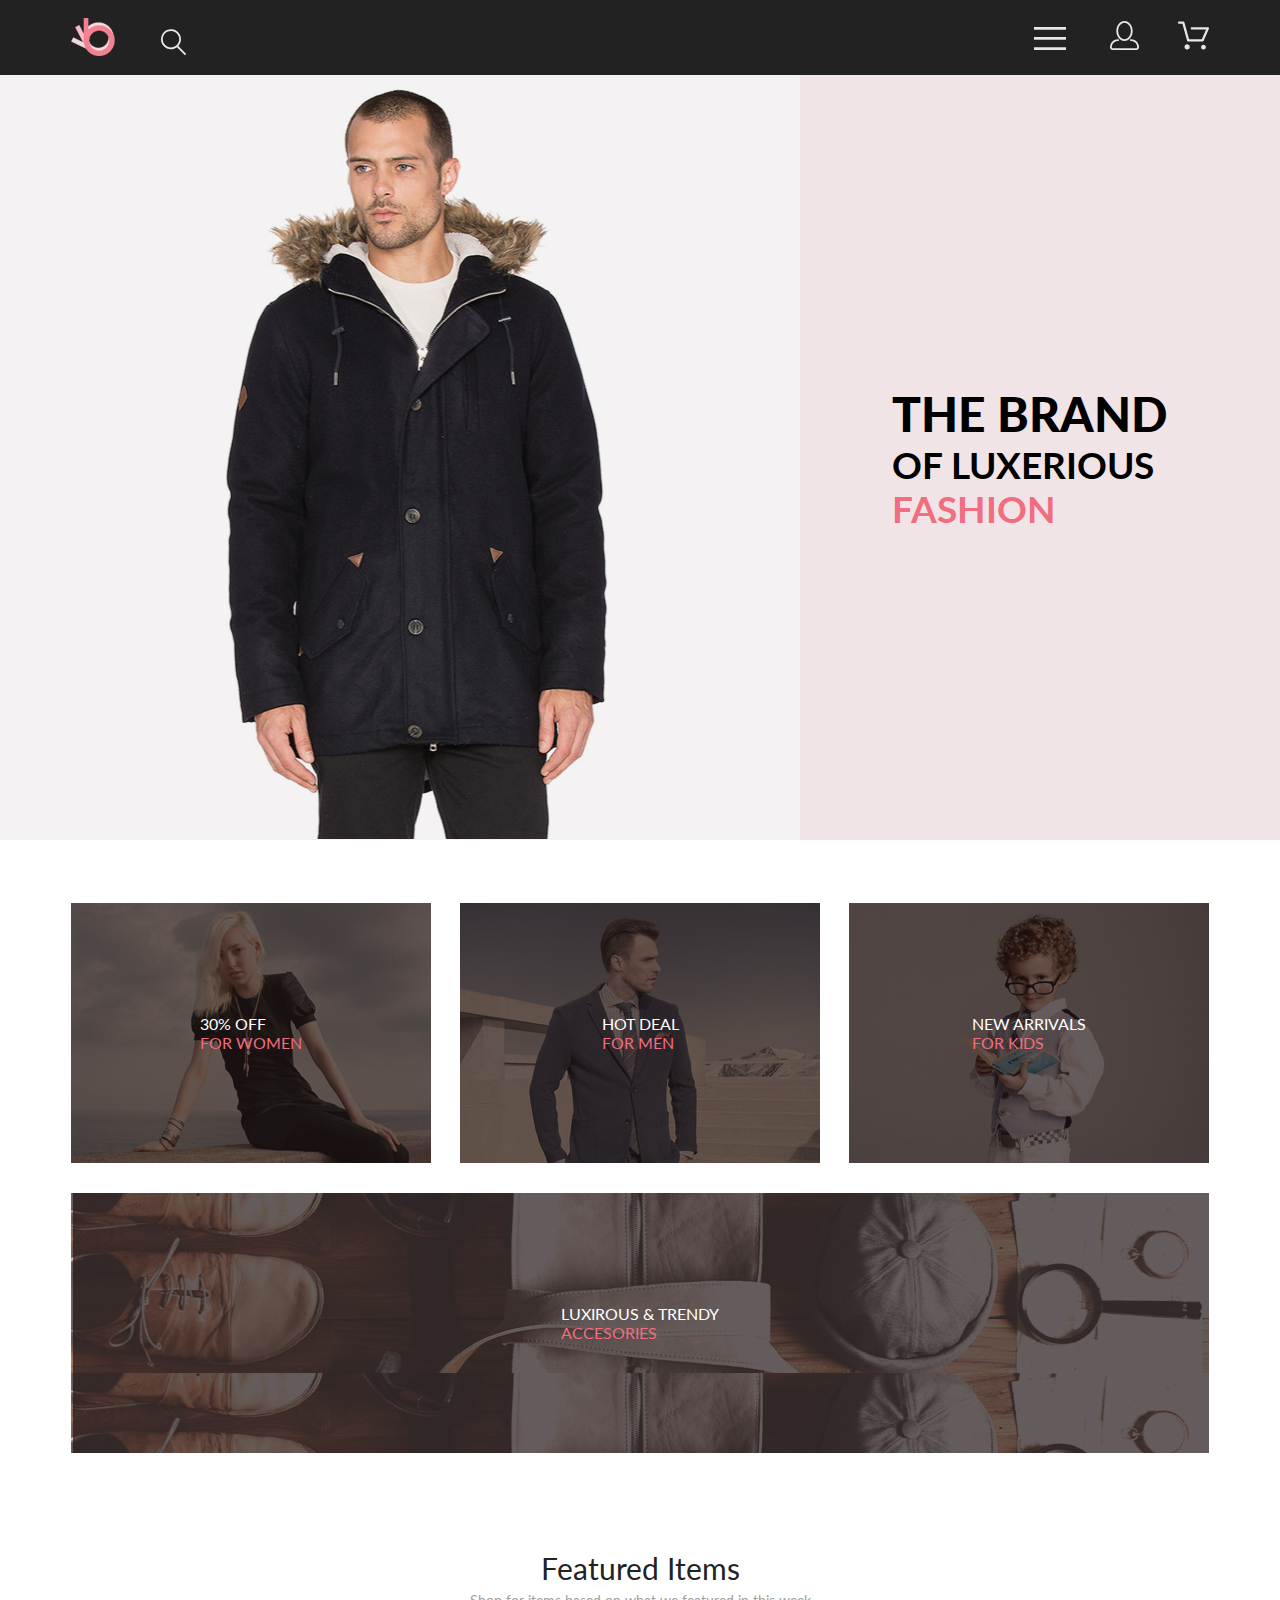
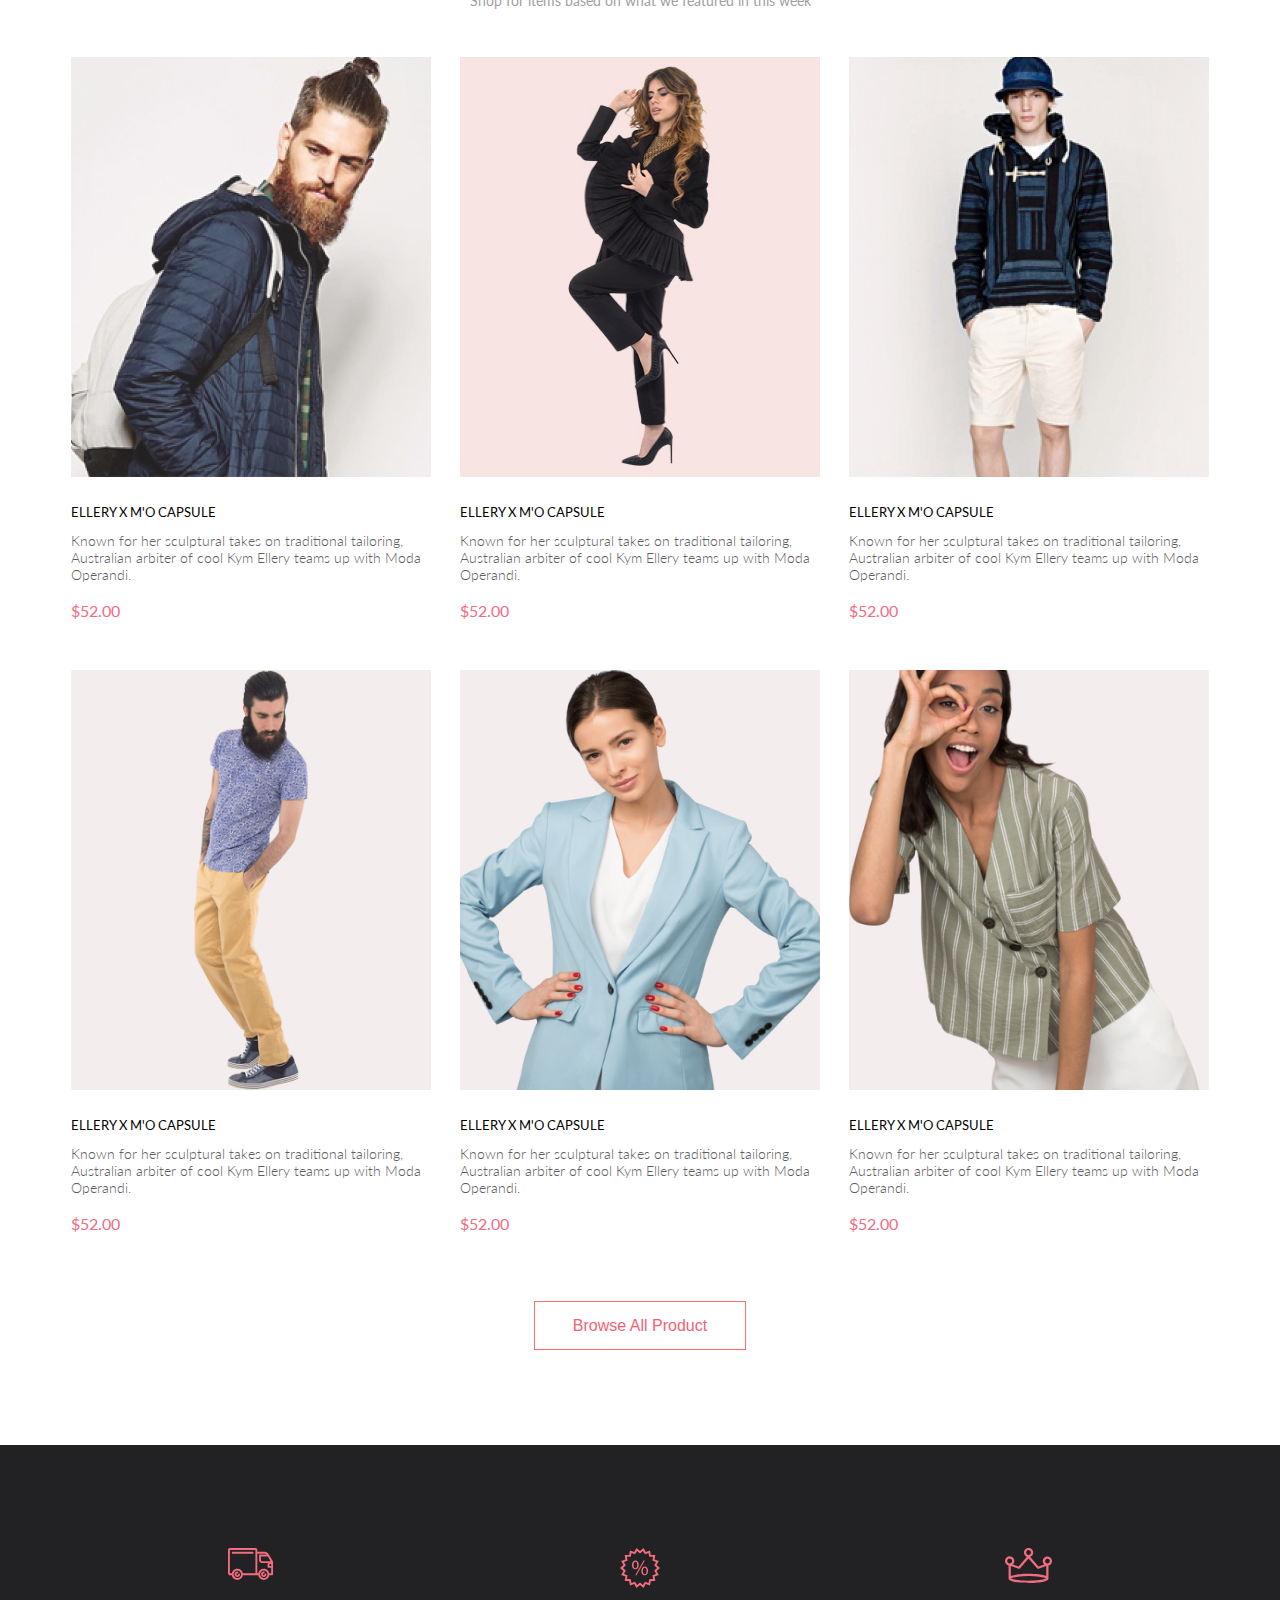
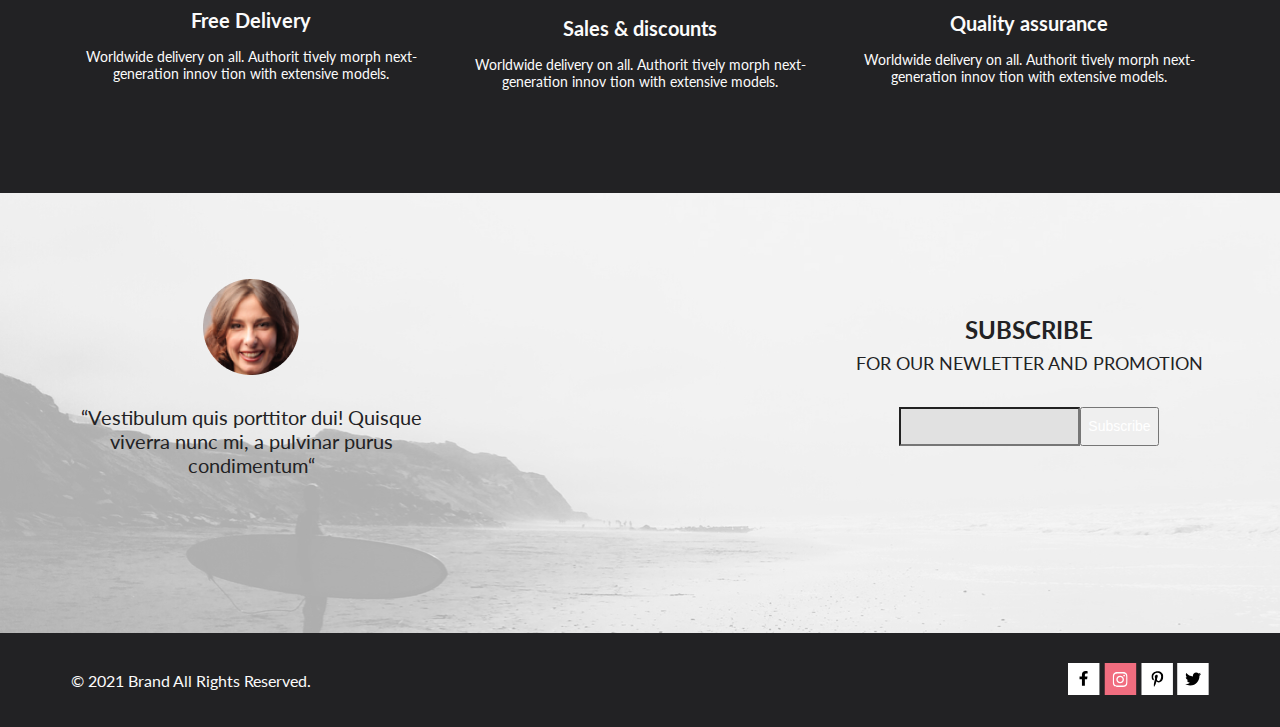
==== index.html @ 281f5702 "stylized index.html" ====
<!DOCTYPE html>
<html lang="en">
<head>
    <meta charset="UTF-8">
    <meta http-equiv="X-UA-Compatible" content="IE=edge">
    <meta name="viewport" content="width=device-width, initial-scale=1.0">
    <link rel="stylesheet" href="css/style.css">
    <link rel="stylesheet" href="css/reset.css">
    <link rel="preconnect" href="https://fonts.googleapis.com">
    <link rel="preconnect" href="https://fonts.gstatic.com" crossorigin>
    <link href="https://fonts.googleapis.com/css2?family=Lato:wght@300;400;700;900&display=swap" rel="stylesheet">
    <title>Document</title>
</head>
<body>
    <header class="header">
        <div class="container">
            <div class="header__wrapper">
                <div class="header__controls">
                    <img class="header__logo" src="img/logo.svg" alt="logo" width="44" height="38">
                    <img src="img/loupe.svg" alt="loupe" width="26" height="27">
                </div>
                <div class="header__controls">
                    <button class="header_button">
                        <img src="img/menu.svg" alt="menu" width="32" height="23">
                    </button>
                    <a class="header__person-link" href="#"><img src="img/person.svg" alt="person" width="29" height="29"></a>
                    <a href="#"><img src="img/cart.svg" alt="cart" width="32" height="29"></a>
                </div>
            </div>
        </div>
        <nav class="header__navigation">
            menu
            <ul>
                <li><h2>man</h2>
                    <ul>
                        <li><a href="#">link</a></li>
                        <li><a href="#">link</a></li>
                        <li><a href="#">link</a></li>
                        <li><a href="#">link</a></li>
                    </ul>
                </li>
                <li><h2>woman</h2>
                    <ul>
                        <li><a href="#">link</a></li>
                        <li><a href="#">link</a></li>
                        <li><a href="#">link</a></li>
                        <li><a href="#">link</a></li>
                    </ul>
                </li>
                <li><h2>kids</h2>
                    <ul>
                        <li><a href="#">link</a></li>
                        <li><a href="#">link</a></li>
                        <li><a href="#">link</a></li>
                        <li><a href="#">link</a></li>
                    </ul>
                </li>
            </ul>
        </nav>
    </header>
    <main>
        <section class="brand">
            <img src="/img/man.jpg" alt="man" width="800" height="765">
            <div class="brand__title-wrapper">
                <h1 class="brand__title">the brand <span class="brand__subtitle">of luxerious <span class="brand__subtitle-pink"> fashion</span></span></h1>
            </div>
        </section>
        <section class="offers container">
            <h2 class="visually-hidden">Offers</h2>
            <ul class="offers__list">
                <li class="offers__item offers__item_woman">
                    <div>
                        <h3 class="offers__features">30% off</h3>
                        <p class="offers__text">for women</p>
                    </div>
                </li>
                <li class="offers__item offers__item_men">
                    <div>
                        <h3 class="offers__features">hot deal</h3>
                        <p class="offers__text">for men</p>
                    </div>
                </li>
                <li class="offers__item offers__item_kids">
                    <div>
                        <h3 class="offers__features">new arrivals</h3>
                        <p class="offers__text">for kids</p>
                    </div>
                </li>
                <li class="offers__item offers__item_accesories">
                    <div>
                        <h3 class="offers__features">luxirous & trendy</h3>
                        <p class="offers__text">accesories</p>
                    </div>
                </li>
            </ul>
        </section>
        <section class="products container">
            <div class="products__title_wrapper">
                <h2 class="products__title">Featured Items</h2>
                <p class="products__text">Shop for items based on what we featured in this week</p>
            </div>
            <ul class="products__list">
                <li class="products__item">
                    <img class="products__img" src="img/men_products-1.jpg" alt="men_products-1" width="360" height="420">
                    <h3 class="products__card-title">ellery x m'o capsule</h3>
                    <p class="products__card-text">Known for her sculptural takes on traditional tailoring, Australian arbiter of cool Kym Ellery teams up with Moda
                    Operandi.</p>
                    <p class="products__card-price">$52.00</p>
                </li>
                <li class="products__item">
                    <img class="products__img" src="img/woman_products-1.jpg" alt="woman_products-1" width="360" height="420">
                    <h3 class="products__card-title">ellery x m'o capsule</h3>
                    <p class="products__card-text">Known for her sculptural takes on traditional tailoring, Australian arbiter of cool Kym Ellery teams up with Moda
                        Operandi.</p>
                    <p class="products__card-price">$52.00</p>
                </li>
                <li class="products__item">
                    <img class="products__img" src="img/men_products-2.jpg" alt="men_products-2" width="360" height="420">
                    <h3 class="products__card-title">ellery x m'o capsule</h3>
                    <p class="products__card-text">Known for her sculptural takes on traditional tailoring, Australian arbiter of cool Kym Ellery teams up with Moda
                        Operandi.</p>
                    <p class="products__card-price">$52.00</p>
                </li>
                <li class="products__item">
                    <img class="products__img" src="img/men_products-3.jpg" alt="men_products-3" width="360" height="420">
                    <h3 class="products__card-title">ellery x m'o capsule</h3>
                    <p class="products__card-text">Known for her sculptural takes on traditional tailoring, Australian arbiter of cool Kym Ellery teams up with Moda
                        Operandi.</p>
                    <p class="products__card-price">$52.00</p>
                </li>
                <li class="products__item">
                    <img class="products__img" src="img/woman_products-2.jpg" alt="woman_products-2" width="360" height="420">
                    <h3 class="products__card-title">ellery x m'o capsule</h3>
                    <p class="products__card-text">Known for her sculptural takes on traditional tailoring, Australian arbiter of cool Kym Ellery teams up with Moda
                        Operandi.</p>
                    <p class="products__card-price">$52.00</p>
                </li>
                <li class="products__item">
                    <img class="products__img" src="img/woman_products-3.jpg" alt="woman_products-3" width="360" height="420">
                    <h3 class="products__card-title">ellery x m'o capsule</h3>
                    <p class="products__card-text">Known for her sculptural takes on traditional tailoring, Australian arbiter of cool Kym Ellery teams up with Moda
                        Operandi.</p>
                    <p class="products__card-price">$52.00</p>
                </li>
            </ul>
        </section>
        <div class="button-wrapper">
            <button class="button">
                <span class="button__text">Browse All Product</span>
            </button>
        </div>
    </main>
    <footer>
        <section class="advantages">
            <ul class="advantages__list container">
                <li class="advantages__item">
                    <div class="advantages__img_wrapper">
                        <img class="advantages__img" src="img/logo_auto.svg" alt="auto">
                    </div>
                    <h3 class="advantages__title">Free Delivery</h3>
                    <p class="advantages__text">Worldwide delivery on all. Authorit tively morph next-generation innov tion with extensive models.</p>
                </li>
                <li class="advantages__item">
                    <div class="advantages__img_wrapper">
                        <img class="advantages__img" src="img/logo_sales.svg" alt="sales">
                    </div>
                    <h3 class="advantages__title">Sales & discounts</h3>
                    <p class="advantages__text">Worldwide delivery on all. Authorit tively morph next-generation innov tion with extensive models.</p>
                </li>
                <li class="advantages__item">
                    <div class="advantages__img_wrapper">
                        <img class="advantages__img" src="img/logo_quality.svg" alt="">
                    </div>
                    <h3 class="advantages__title">Quality assurance</h3>
                    <p class="advantages__text">Worldwide delivery on all. Authorit tively morph next-generation innov tion with extensive models.</p>
                </li>
            </ul>
        </section>
        <section class="subscribe">
            <div class="subscribe__wrapper container">
                <div class="subscribe__section ">
                    <img class="subscribe__img" src="img/woman_icon.png" alt="woman">
                    <q class="subscribe__text">“Vestibulum quis porttitor dui! Quisque viverra nunc mi, a pulvinar purus condimentum“</q>
                </div>
                <form class="subscribe__section" action="">
                    <h3 class="subscribe__title">subscribe</h3>
                    <p class="subscribe__text subscribe__text_size">for our newletter and promotion</p>
                    <div class="subscribe__wrapper-input">
                        <input class="subscribe__input" type="email" name="email_place" id="#">
                        <button class="subscribe__input_button-text">Subscribe</button>
                    </div>
            </form>
            </div>
        </section>
        <section class="share">
            <div class="container share__wrapper">
                <div>
                    <p class="share__text">© 2021 Brand All Rights Reserved.</p>
                </div>
                <div>
                    <img src="img/logo_facebook.svg" alt="facebook">
                    <img src="img/logo_instagramm.svg" alt="instagramm">
                    <img src="img/logo_pinterest.svg" alt="pinterest">
                    <img src="img/logo_twitter.svg" alt="twitter">
                </div>
            </div>
        </section>
    </footer>
</body>
</html>
---- css/style.css ----
:root {
  --dark-blue: #222222;
  --pink: #f1e4e6;
  --dark-pink: #f16d7f;
  --brown: #474040;
}

body {
  font-family: Lato;
  font-size: 16px;
  font-weight: 400;
  line-height: 19px;
}

.container {
  width: 1138px;
  margin: 0 auto;
}

.visually-hidden {
  position: absolute;
  width: 1px;
  height: 1px;
  margin: -1px;
  padding: 0;
  overflow: hidden;
  border: 0;
  clip: rect(0 0 0 0);
}

.header {
  background-color: var(--dark-blue);
}

.header__wrapper {
  display: flex;
  align-items: center;
  min-height: 75px;
  justify-content: space-between;
}

.header_button {
  background-color: transparent;
  border: none;
  margin: 0 34px 0 0;
}

.header__logo {
  margin: 0 41px 0 0;
}

.header__person-link {
  margin: 0 34px 0 0;
}

.header__navigation {
  display: none;
}
.brand {
  display: flex;
  margin: 0 0 63px;
}

.brand__title {
  font-family: "Lato";
  font-weight: 900;
  font-size: 48px;
  line-height: 58px;
  text-transform: uppercase;
}

.brand__title-wrapper {
  background-color: var(--pink);
  flex-grow: 1;
  display: flex;
  align-items: center;
  padding: 0 0 0 92px;
}

.brand__subtitle {
  display: block;
  font-size: 37px;
  font-weight: 700;
  line-height: 44px;
}

.brand__subtitle-pink {
  color: var(--dark-pink);
}

.offers__list {
  display: flex;
  flex-wrap: wrap;
  justify-content: space-between;
}

.offers__item {
  width: 360px;
  min-height: 260px;
  background-color: var(--brown);
  margin: 0 0 30px;
  display: flex;
  justify-content: center;
  align-items: center;
}

.offers__item_woman {
  background-image: url(../img/woman.jpg);
}

.offers__item_men {
  background-image: url(../img/men_offers.jpg);
}

.offers__item_kids {
  background-image: url(../img/kids_offers.jpg);
}

.offers__item_accesories {
  background-image: url(../img/accesories_offers.jpg);
  width: 100%;
  margin: 0;
}

.offers__features,
.offers__text {
  font-weight: 400;
  font-size: 16px;
  line-height: 19px;
  text-transform: uppercase;
  color: #ffffff;
}

.offers__text {
  color: var(--dark-pink);
}

.products__title_wrapper {
  display: flex;
  flex-direction: column;
  align-items: center;
}

.products__title {
  font-weight: 400;
  font-size: 30px;
  line-height: 36px;
  color: #222222;
  margin: 97px 0 6px;
}

.products__text {
  font-weight: 400;
  font-size: 14px;
  line-height: 17px;
  color: #9f9f9f;
  margin: 0 0 48px;
}

.products__list {
  display: flex;
  flex-wrap: wrap;
  justify-content: space-between;
}

.products__item {
  width: 360px;
  margin: 0 0 30px;
}

.products__img {
  margin: 0 0 25px;
}

.products__card-title {
  text-transform: uppercase;
  font-weight: 400;
  font-size: 13px;
  line-height: 16px;
  margin: 0 0 12px;
}

.products__card-text {
  font-weight: 300;
  font-size: 14px;
  line-height: 17px;
  color: #5d5d5d;
  margin: 0 0 18px;
}

.products__card-price {
  font-weight: 400;
  font-size: 16px;
  line-height: 19px;
  color: #f16d7f;
  margin: 0 0 20px;
}

.button-wrapper {
  display: flex;
  justify-content: center;
}

.button {
  margin: 18px 0 95px;
  padding: 14px 38px;
  border: 1px solid #ff6a6a;
  background-color: transparent;
}

.button__text {
  font-weight: 400;
  font-size: 16px;
  line-height: 19px;
  color: #f26376;
}

.advantages {
  background-color: #222224;
}

.advantages__list {
  display: flex;
  justify-content: space-between;
}

.advantages__item {
  width: 360px;
  padding: 103px 0;
}

.advantages__img_wrapper {
  display: flex;
  justify-content: center;
}

.advantages__title {
  font-size: 19.96px;
  line-height: 24px;
  color: #fbfbfb;
  text-align: center;
  margin: 0 0 16px;
}

.advantages__img {
  margin: 0 0 28px;
}

.advantages__text {
  font-size: 13.972px;
  line-height: 17px;
  text-align: center;
  color: #fbfbfb;
}

.subscribe {
  background-image: url(../img/bcg_subscribe.jpg);
  background-repeat: no-repeat;
  padding: 86px 0 156px;
}
.subscribe__wrapper {
  display: flex;
  justify-content: space-between;
  align-items: center;
}

.subscribe__section {
  width: 360px;
  display: flex;
  flex-direction: column;
  align-items: center;
}

.subscribe__img {
  margin: 0 0 30px;
}

.subscribe__text {
  font-weight: 400;
  font-size: 20px;
  line-height: 24px;
  text-align: center;
  color: #222224;
}

.subscribe__title {
  text-transform: uppercase;
  font-weight: 700;
  font-size: 24px;
  line-height: 167.2%;
  color: #222224;
}

.subscribe__text_size {
  text-transform: uppercase;
  font-size: 18px;
  margin: 0 0 32px;
}

.subscribe__input {
  background: #e1e1e1;
}

.subscribe__input_button-text {
  font-weight: 400;
  font-size: 14px;
  line-height: 17px;
  color: #ffffff;
}

.subscribe__wrapper-input {
  display: flex;
}

.subscribe__input {
  padding: 10px 0;
}

.share {
  background: #222224;
  padding: 30px 0 30px;
}

.share__wrapper {
  display: flex;
  justify-content: space-between;
  align-items: center;
}

.share__text {
  font-weight: 400;
  font-size: 16px;
  line-height: 19px;
  color: #fbfbfb;
}
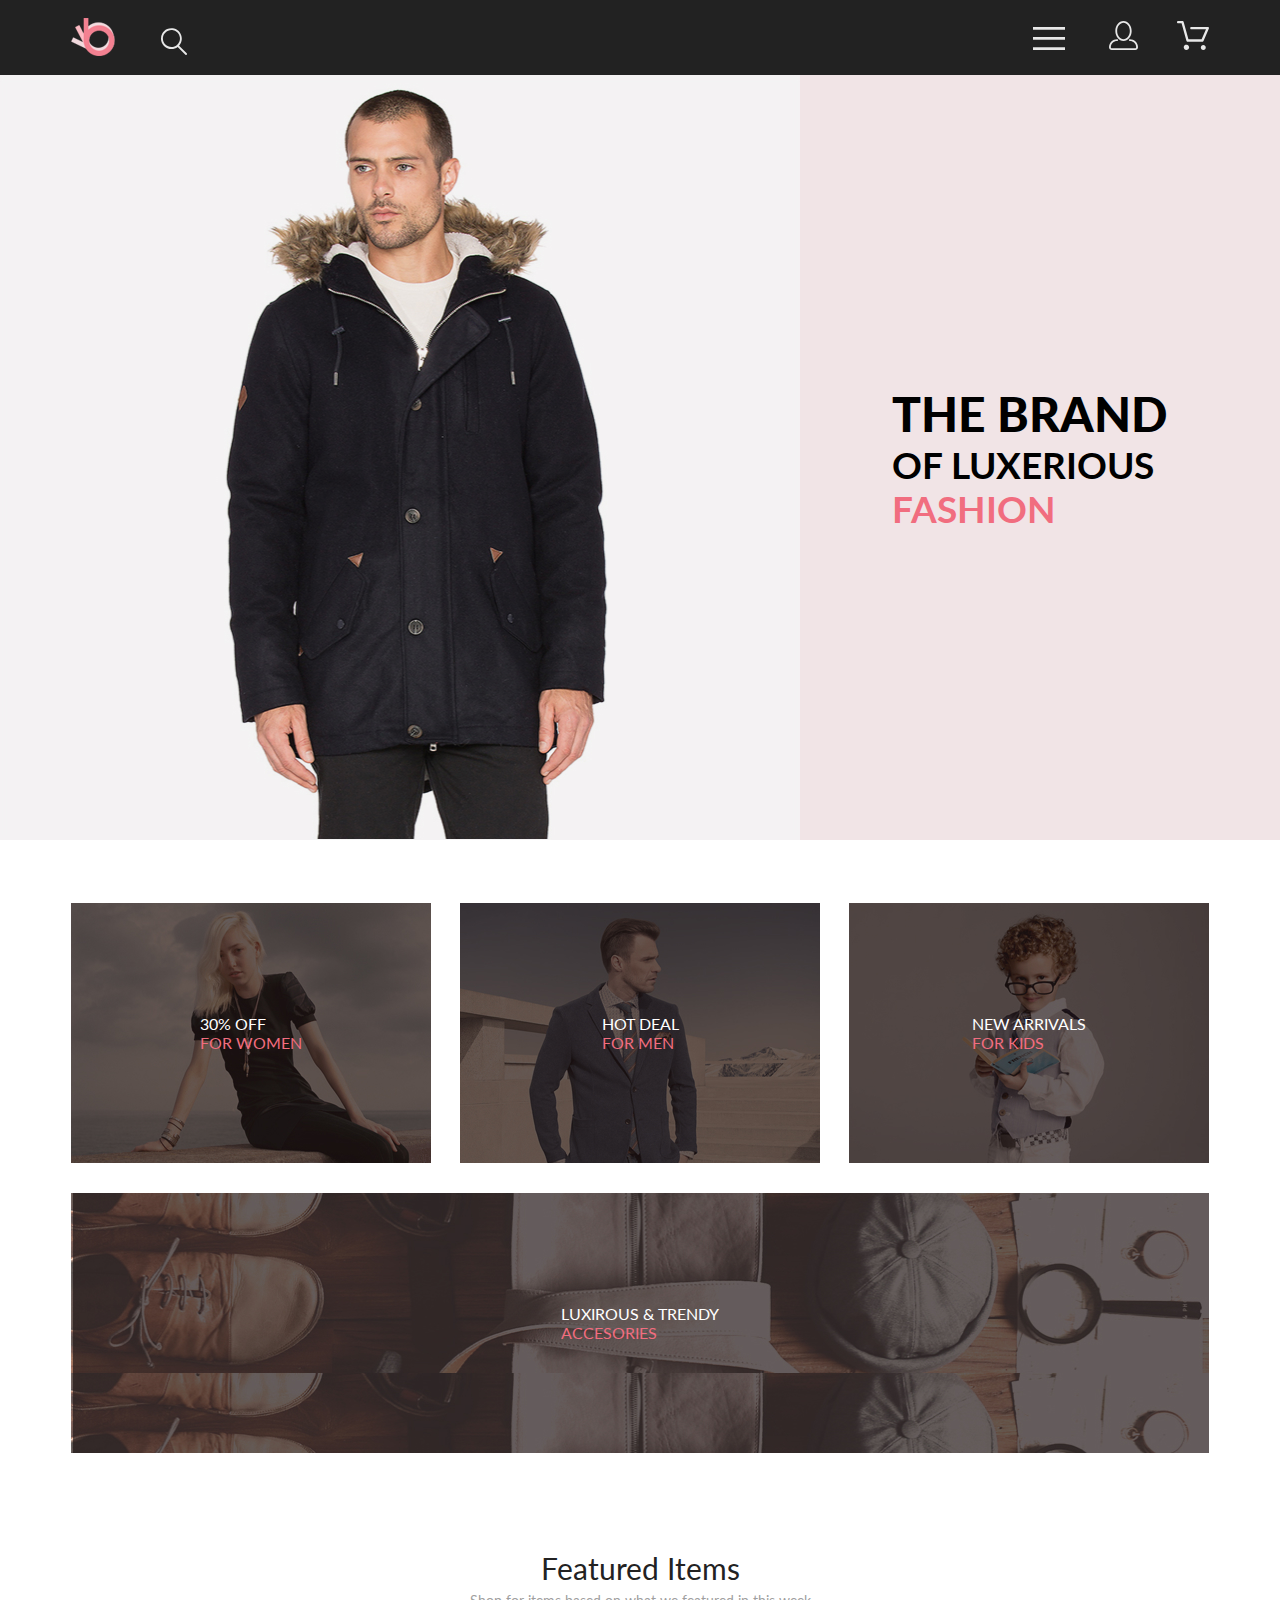
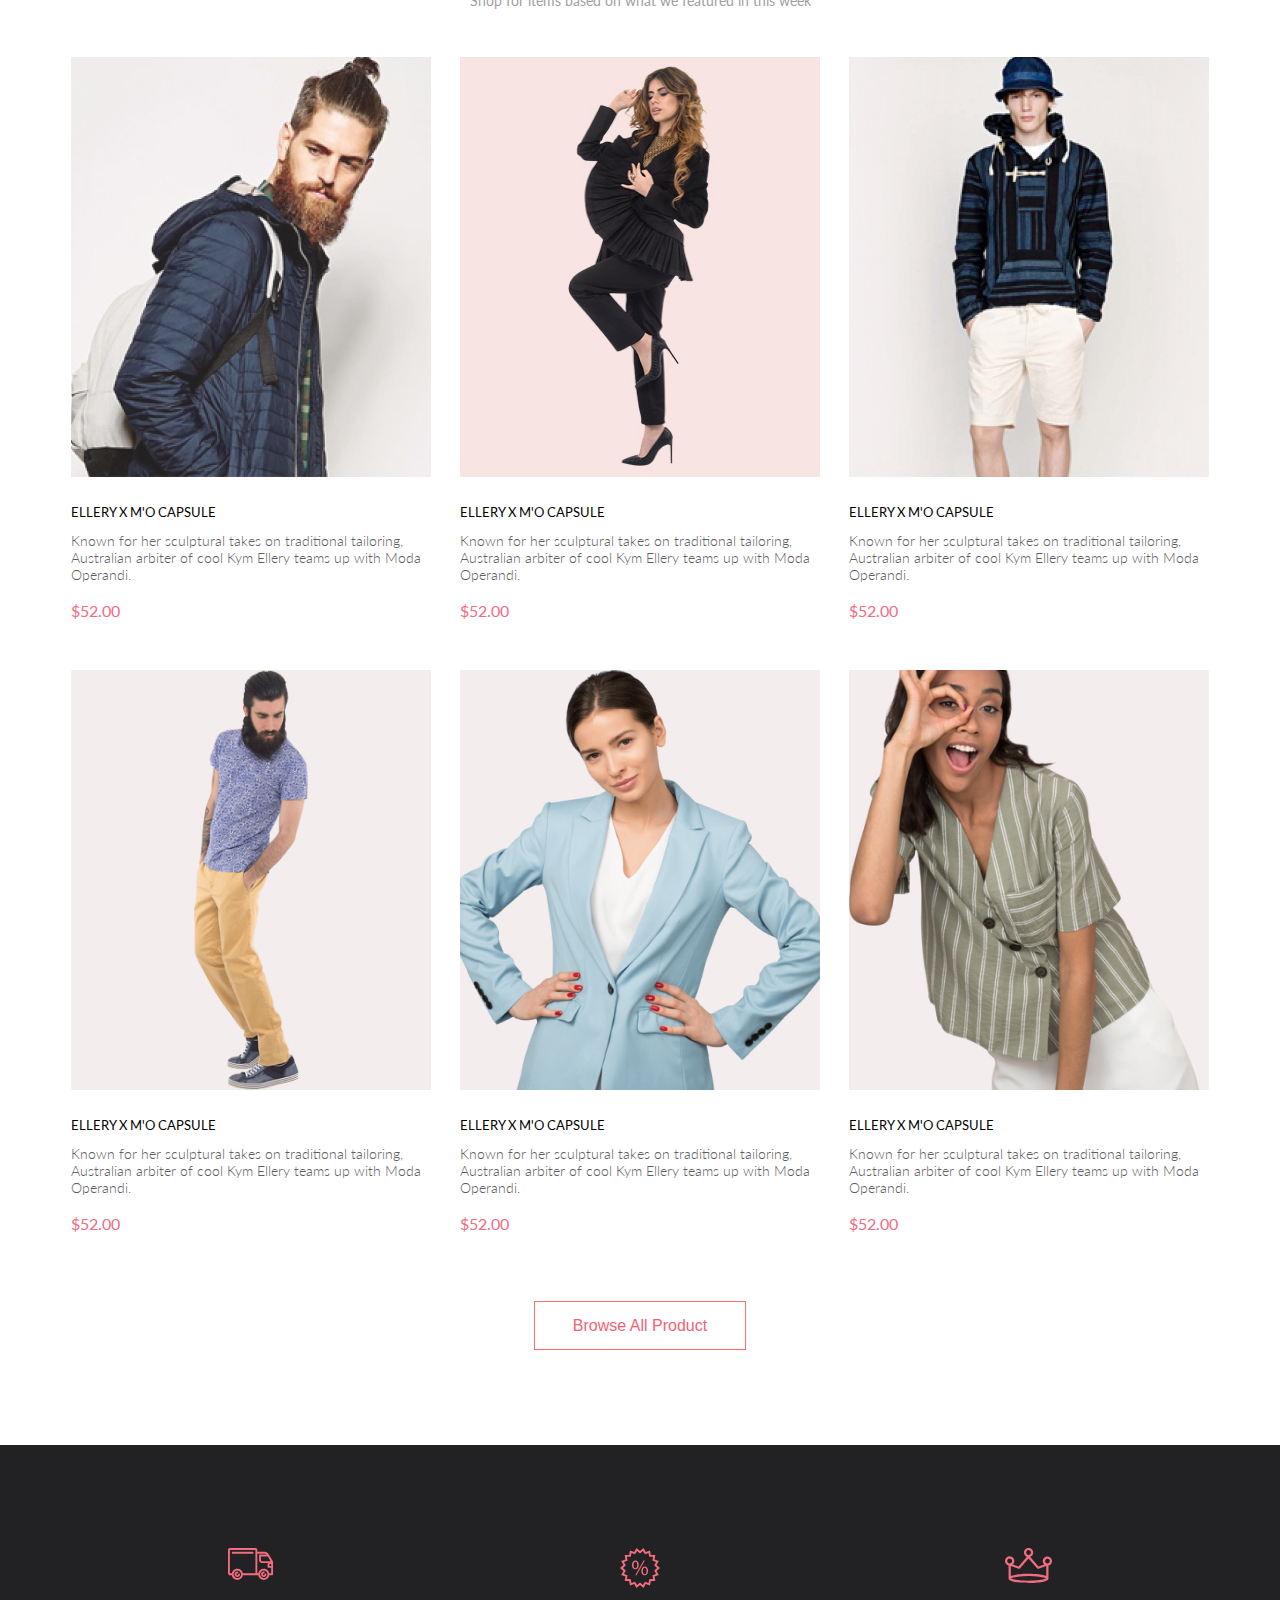
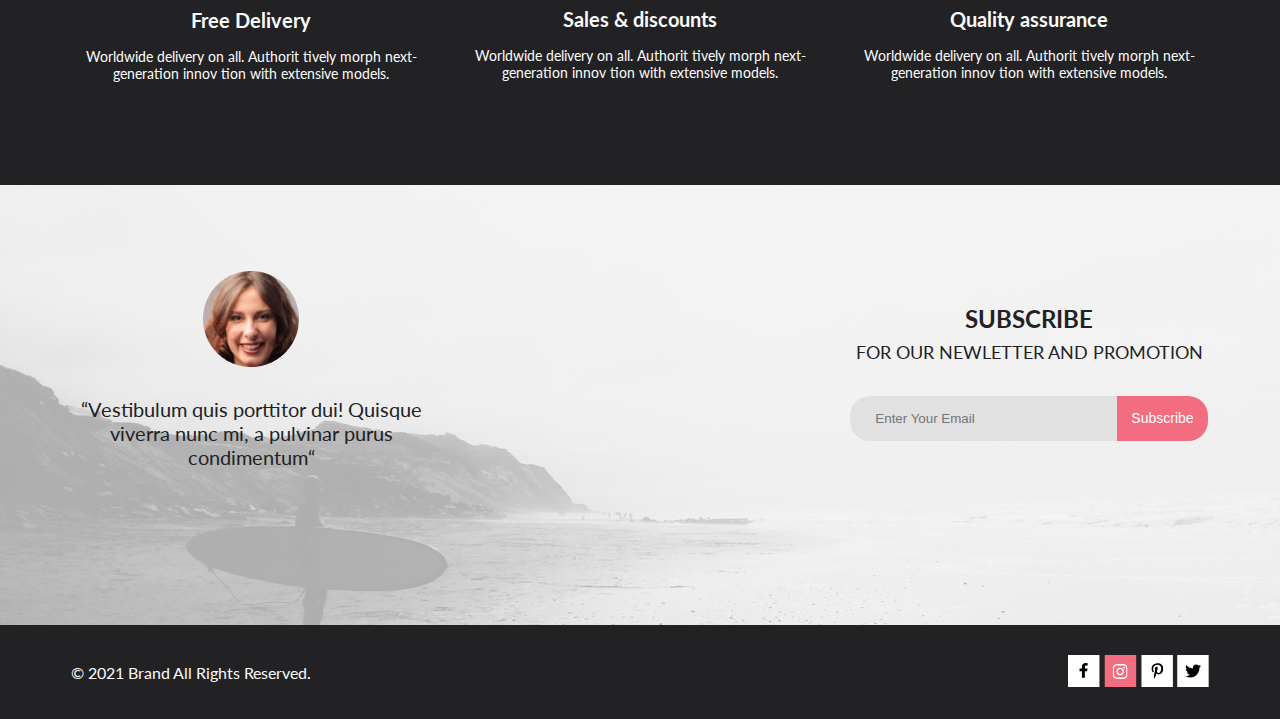
==== commit 06e6eb46: "create registration" ====
--- a/index.html
+++ b/index.html
@@ -16,15 +16,33 @@
         <div class="container">
             <div class="header__wrapper">
                 <div class="header__controls">
-                    <img class="header__logo" src="img/logo.svg" alt="logo" width="44" height="38">
-                    <img src="img/loupe.svg" alt="loupe" width="26" height="27">
+                    <a class="header__logo-link" href="index.html"><svg class="header__logo" width="44" height="38" viewBox="0 0 44 38" xmlns="http://www.w3.org/2000/svg" xmlns:xlink="http://www.w3.org/1999/xlink">
+                            <rect width="44" height="38" fill="url(#pattern0)"/>
+                            <defs>
+                                <pattern id="pattern0" patternContentUnits="objectBoundingBox" width="1" height="1">
+                                    <use xlink:href="#image0_128_53" transform="scale(0.0227273 0.0263158)"/>
+                                </pattern>
+                                <image id="image0_128_53" width="44" height="38" xlink:href="[data-uri]"/>
+                            </defs>
+                        </svg></a>
+                    <svg width="27" height="28" viewBox="0 0 27 28" xmlns="http://www.w3.org/2000/svg">
+                        <path d="M19.0596 17.6259C20.6713 15.8658 21.6282 13.6048 21.7698 11.2225C21.9113 8.84018 21.2288 6.48173 19.8369 4.54318C18.445 2.60463 16.4285 1.20404 14.126 0.576619C11.8234 -0.0508009 9.3751 0.13316 7.19217 1.09761C5.00923 2.06205 3.22463 3.74825 2.13804 5.87302C1.05145 7.9978 0.729054 10.4318 1.225 12.7661C1.72094 15.1005 3.00501 17.1932 4.86158 18.6927C6.71814 20.1922 9.03413 21.0072 11.4206 21.0009C13.673 21.004 15.8645 20.27 17.6606 18.9109L25.4086 26.7179C25.4941 26.807 25.5965 26.8781 25.7099 26.927C25.8232 26.9759 25.9452 27.0017 26.0686 27.0029C26.1923 27.0033 26.3148 26.9782 26.4283 26.9292C26.5419 26.8801 26.6441 26.8082 26.7286 26.7179C26.9025 26.537 26.9997 26.2958 26.9997 26.0449C26.9997 25.794 26.9025 25.5528 26.7286 25.3719L19.0596 17.6259ZM2.88662 10.5009C2.89946 8.81563 3.41094 7.17187 4.35659 5.77685C5.30224 4.38183 6.63972 3.29801 8.20044 2.662C9.76115 2.02599 11.4752 1.86627 13.1266 2.20298C14.7779 2.53969 16.2926 3.35775 17.4797 4.55404C18.6668 5.75033 19.4732 7.27129 19.7972 8.92519C20.1212 10.5791 19.9483 12.2919 19.3002 13.8476C18.6522 15.4034 17.5581 16.7325 16.1559 17.6674C14.7536 18.6023 13.1059 19.1011 11.4206 19.1009C9.14916 19.0901 6.97482 18.1784 5.37484 16.566C3.77486 14.9537 2.87998 12.7724 2.88662 10.5009Z" fill="#E8E8E8"/>
+                    </svg>
                 </div>
                 <div class="header__controls">
-                    <button class="header_button">
-                        <img src="img/menu.svg" alt="menu" width="32" height="23">
+                    <button type="submit" class="header_button">
+                        <svg width="32" height="23" viewBox="0 0 32 23" xmlns="http://www.w3.org/2000/svg">
+                            <path d="M0 23V20.31H32V23H0ZM0 12.76V10.07H32V12.76H0ZM0 2.69V0H32V2.69H0Z" fill="#E8E8E8"/>
+                        </svg>
                     </button>
-                    <a class="header__person-link" href="#"><img src="img/person.svg" alt="person" width="29" height="29"></a>
-                    <a href="#"><img src="img/cart.svg" alt="cart" width="32" height="29"></a>
+                    <a class="header__person_link" href="registration.html"><svg width="29" height="29" viewBox="0 0 29 29" xmlns="http://www.w3.org/2000/svg">
+                            <path d="M14.5 19.937C19 19.937 22.656 15.464 22.656 9.968C22.656 4.472 19 0 14.5 0C13.3631 0.0217413 12.2463 0.303398 11.2351 0.823397C10.2239 1.34339 9.34507 2.08794 8.66602 3C7.12663 4.99573 6.30819 7.45381 6.34399 9.974C6.34399 15.465 10 19.937 14.5 19.937ZM14.5 1.813C18 1.813 20.844 5.472 20.844 9.969C20.844 14.466 17.998 18.125 14.5 18.125C11.002 18.125 8.15603 14.465 8.15503 9.969C8.15403 5.473 11 1.813 14.5 1.813ZM20.844 18.125C20.6036 18.125 20.373 18.2205 20.203 18.3905C20.033 18.5605 19.9375 18.7911 19.9375 19.0315C19.9375 19.2719 20.033 19.5025 20.203 19.6725C20.373 19.8425 20.6036 19.938 20.844 19.938C22.526 19.9399 24.1386 20.6088 25.3279 21.7982C26.5172 22.9875 27.1861 24.6 27.188 26.282C27.1875 26.5221 27.0918 26.7523 26.922 26.9221C26.7522 27.0918 26.5221 27.1875 26.282 27.188H2.71997C2.47985 27.1875 2.24975 27.0918 2.07996 26.9221C1.91016 26.7523 1.81449 26.5221 1.81396 26.282C1.81608 24.6001 2.48517 22.9877 3.67444 21.7985C4.86371 20.6092 6.47608 19.9401 8.15796 19.938C8.39824 19.938 8.62868 19.8425 8.79858 19.6726C8.96849 19.5027 9.06396 19.2723 9.06396 19.032C9.06396 18.7917 8.96849 18.5613 8.79858 18.3914C8.62868 18.2215 8.39824 18.126 8.15796 18.126C5.99541 18.1279 3.92201 18.9875 2.39258 20.5164C0.863144 22.0453 0.00264777 24.1185 0 26.281C0.000794067 27.0019 0.287502 27.693 0.797241 28.2027C1.30698 28.7125 1.99811 28.9992 2.71899 29H26.282C27.0027 28.9989 27.6936 28.7121 28.2031 28.2024C28.7126 27.6927 28.9992 27.0017 29 26.281C28.9974 24.1187 28.1372 22.0457 26.6083 20.5168C25.0793 18.9878 23.0063 18.1276 20.844 18.125Z" fill="#E8E8E8"/>
+                        </svg></a>
+                    <a href="#">
+                        <svg width="33" height="29" viewBox="0 0 33 29" xmlns="http://www.w3.org/2000/svg">
+                            <path d="M27.199 29C26.5512 28.9738 25.9396 28.6948 25.4952 28.2227C25.0509 27.7506 24.8094 27.1232 24.8225 26.475C24.8356 25.8269 25.1023 25.2097 25.5653 24.7559C26.0283 24.3022 26.6508 24.048 27.2991 24.048C27.9474 24.048 28.5697 24.3022 29.0327 24.7559C29.4957 25.2097 29.7624 25.8269 29.7755 26.475C29.7886 27.1232 29.5471 27.7506 29.1028 28.2227C28.6585 28.6948 28.0468 28.9738 27.399 29H27.199ZM7.75098 26.32C7.75098 25.79 7.90815 25.2718 8.20264 24.8311C8.49712 24.3904 8.91569 24.0469 9.4054 23.844C9.8951 23.6412 10.434 23.5881 10.9539 23.6915C11.4737 23.7949 11.9512 24.0502 12.326 24.425C12.7009 24.7998 12.9562 25.2773 13.0596 25.7972C13.163 26.317 13.1098 26.8559 12.907 27.3456C12.7041 27.8353 12.3606 28.2539 11.9199 28.5483C11.4792 28.8428 10.9611 29 10.431 29C10.0789 29.0003 9.73017 28.9311 9.40479 28.7966C9.0794 28.662 8.78374 28.4646 8.53467 28.2158C8.28559 27.9669 8.08805 27.6713 7.95325 27.3461C7.81844 27.0208 7.74902 26.6721 7.74902 26.32H7.75098ZM11.551 20.686C11.2916 20.6868 11.039 20.6024 10.8322 20.4457C10.6253 20.2891 10.4756 20.0689 10.406 19.819L5.573 2.36401H2.18005C1.86657 2.36401 1.56591 2.23947 1.34424 2.01781C1.12257 1.79614 0.998047 1.49549 0.998047 1.18201C0.998047 0.868519 1.12257 0.567873 1.34424 0.346205C1.56591 0.124537 1.86657 5.81268e-06 2.18005 5.81268e-06H6.46106C6.72055 -0.00080736 6.97309 0.0837201 7.17981 0.240568C7.38653 0.397416 7.53589 0.617884 7.60498 0.868006L12.438 18.323H25.616L29.999 8.27501H15.399C15.2409 8.27961 15.0834 8.25242 14.9359 8.19507C14.7884 8.13771 14.6539 8.05134 14.5404 7.94108C14.4269 7.83082 14.3366 7.69891 14.275 7.55315C14.2134 7.40739 14.1816 7.25075 14.1816 7.0925C14.1816 6.93426 14.2134 6.77762 14.275 6.63186C14.3366 6.4861 14.4269 6.35419 14.5404 6.24393C14.6539 6.13367 14.7884 6.0473 14.9359 5.98994C15.0834 5.93259 15.2409 5.90541 15.399 5.91001H31.812C32.0077 5.90996 32.2003 5.95866 32.3724 6.05172C32.5446 6.14478 32.6908 6.27926 32.798 6.44301C32.9058 6.60729 32.9714 6.79569 32.9889 6.99145C33.0063 7.18721 32.9752 7.38424 32.8981 7.565L27.493 19.977C27.4007 20.1876 27.249 20.3668 27.0565 20.4927C26.864 20.6186 26.6391 20.6858 26.4091 20.686H11.551Z" fill="#E8E8E8"/>
+                        </svg>
+                    </a>
                 </div>
             </div>
         </div>
@@ -61,7 +79,7 @@
     <main>
         <section class="brand">
             <img src="/img/man.jpg" alt="man" width="800" height="765">
-            <div class="brand__title-wrapper">
+            <div class="brand__title_wrapper">
                 <h1 class="brand__title">the brand <span class="brand__subtitle">of luxerious <span class="brand__subtitle-pink"> fashion</span></span></h1>
             </div>
         </section>
@@ -101,42 +119,90 @@
             </div>
             <ul class="products__list">
                 <li class="products__item">
-                    <img class="products__img" src="img/men_products-1.jpg" alt="men_products-1" width="360" height="420">
+                    <div class="products__item_wrapper-overlay">
+                        <img class="products__img" src="img/men_products-1.jpg" alt="men_products-1">
+                        <button class="products__button">
+                            <svg class="products__cart" width="27" height="25" viewBox="0 0 27 25" xmlns="http://www.w3.org/2000/svg">
+                            <path d="M21.876 22.2662C21.921 22.2549 21.9423 22.2339 21.96 22.2129C21.9678 22.2037 21.9756 22.1946 21.9835 22.1855C22.02 22.1438 22.0233 22.0553 22.0224 22.0105C22.0092 21.9044 21.9185 21.8315 21.8412 21.8315C21.8375 21.8315 21.8336 21.8317 21.8312 21.8318C21.7531 21.8372 21.6653 21.9409 21.6719 22.0625C21.6813 22.1793 21.7675 22.2662 21.8392 22.2662H21.876ZM8.21954 22.2599C8.31873 22.2599 8.39935 22.1655 8.39935 22.0496C8.39935 21.9341 8.31873 21.8401 8.21954 21.8401C8.12042 21.8401 8.03973 21.9341 8.03973 22.0496C8.03973 22.1655 8.12042 22.2599 8.21954 22.2599ZM21.9995 24.2662C21.9517 24.2662 21.8878 24.2662 21.8392 24.2662C20.7017 24.2662 19.7567 23.3545 19.6765 22.198C19.5964 20.9929 20.4937 19.9183 21.6953 19.8364C21.7441 19.8331 21.7928 19.8315 21.8412 19.8315C22.9799 19.8315 23.9413 20.7324 24.019 21.8884C24.0505 22.4915 23.8741 23.0612 23.4898 23.5012C23.1055 23.9575 22.5764 24.2177 21.9995 24.2662ZM8.21954 24.2599C7.01532 24.2599 6.03973 23.2709 6.03973 22.0496C6.03973 20.8291 7.01532 19.8401 8.21954 19.8401C9.42371 19.8401 10.3994 20.8291 10.3994 22.0496C10.3994 23.2709 9.42371 24.2599 8.21954 24.2599ZM21.1984 17.3938H9.13306C8.70013 17.3938 8.31586 17.1005 8.20331 16.6775L4.27753 2.24768H1.52173C0.993408 2.24768 0.560547 1.80859 0.560547 1.27039C0.560547 0.733032 0.993408 0.292969 1.52173 0.292969H4.99933C5.43134 0.292969 5.81561 0.586304 5.9281 1.01025L9.85394 15.4391H20.5576L24.1144 7.13379H12.2578C11.7286 7.13379 11.2957 6.69373 11.2957 6.15649C11.2957 5.61914 11.7286 5.17908 12.2578 5.17908H25.5886C25.9091 5.17908 26.2141 5.34192 26.3896 5.61914C26.566 5.89539 26.5984 6.23743 26.4697 6.547L22.0795 16.807C21.9193 17.1653 21.5827 17.3938 21.1984 17.3938Z" fill="white"/>
+                            </svg>
+                            <span class="products__button-text">Add to Cart</span> 
+                        </button>
+                    </div>
                     <h3 class="products__card-title">ellery x m'o capsule</h3>
                     <p class="products__card-text">Known for her sculptural takes on traditional tailoring, Australian arbiter of cool Kym Ellery teams up with Moda
                     Operandi.</p>
                     <p class="products__card-price">$52.00</p>
                 </li>
                 <li class="products__item">
-                    <img class="products__img" src="img/woman_products-1.jpg" alt="woman_products-1" width="360" height="420">
-                    <h3 class="products__card-title">ellery x m'o capsule</h3>
-                    <p class="products__card-text">Known for her sculptural takes on traditional tailoring, Australian arbiter of cool Kym Ellery teams up with Moda
-                        Operandi.</p>
-                    <p class="products__card-price">$52.00</p>
-                </li>
-                <li class="products__item">
-                    <img class="products__img" src="img/men_products-2.jpg" alt="men_products-2" width="360" height="420">
-                    <h3 class="products__card-title">ellery x m'o capsule</h3>
-                    <p class="products__card-text">Known for her sculptural takes on traditional tailoring, Australian arbiter of cool Kym Ellery teams up with Moda
-                        Operandi.</p>
-                    <p class="products__card-price">$52.00</p>
-                </li>
-                <li class="products__item">
-                    <img class="products__img" src="img/men_products-3.jpg" alt="men_products-3" width="360" height="420">
-                    <h3 class="products__card-title">ellery x m'o capsule</h3>
-                    <p class="products__card-text">Known for her sculptural takes on traditional tailoring, Australian arbiter of cool Kym Ellery teams up with Moda
-                        Operandi.</p>
-                    <p class="products__card-price">$52.00</p>
-                </li>
-                <li class="products__item">
-                    <img class="products__img" src="img/woman_products-2.jpg" alt="woman_products-2" width="360" height="420">
-                    <h3 class="products__card-title">ellery x m'o capsule</h3>
-                    <p class="products__card-text">Known for her sculptural takes on traditional tailoring, Australian arbiter of cool Kym Ellery teams up with Moda
-                        Operandi.</p>
-                    <p class="products__card-price">$52.00</p>
-                </li>
-                <li class="products__item">
-                    <img class="products__img" src="img/woman_products-3.jpg" alt="woman_products-3" width="360" height="420">
+                    <div class="products__item_wrapper-overlay">
+                        <img class="products__img" src="img/woman_products-1.jpg" alt="woman_products-1">
+                        <button type="submit" class="products__button">
+                            <svg class="products__cart" width="27" height="25" viewBox="0 0 27 25" xmlns="http://www.w3.org/2000/svg">
+                            <path d="M21.876 22.2662C21.921 22.2549 21.9423 22.2339 21.96 22.2129C21.9678 22.2037 21.9756 22.1946 21.9835 22.1855C22.02 22.1438 22.0233 22.0553 22.0224 22.0105C22.0092 21.9044 21.9185 21.8315 21.8412 21.8315C21.8375 21.8315 21.8336 21.8317 21.8312 21.8318C21.7531 21.8372 21.6653 21.9409 21.6719 22.0625C21.6813 22.1793 21.7675 22.2662 21.8392 22.2662H21.876ZM8.21954 22.2599C8.31873 22.2599 8.39935 22.1655 8.39935 22.0496C8.39935 21.9341 8.31873 21.8401 8.21954 21.8401C8.12042 21.8401 8.03973 21.9341 8.03973 22.0496C8.03973 22.1655 8.12042 22.2599 8.21954 22.2599ZM21.9995 24.2662C21.9517 24.2662 21.8878 24.2662 21.8392 24.2662C20.7017 24.2662 19.7567 23.3545 19.6765 22.198C19.5964 20.9929 20.4937 19.9183 21.6953 19.8364C21.7441 19.8331 21.7928 19.8315 21.8412 19.8315C22.9799 19.8315 23.9413 20.7324 24.019 21.8884C24.0505 22.4915 23.8741 23.0612 23.4898 23.5012C23.1055 23.9575 22.5764 24.2177 21.9995 24.2662ZM8.21954 24.2599C7.01532 24.2599 6.03973 23.2709 6.03973 22.0496C6.03973 20.8291 7.01532 19.8401 8.21954 19.8401C9.42371 19.8401 10.3994 20.8291 10.3994 22.0496C10.3994 23.2709 9.42371 24.2599 8.21954 24.2599ZM21.1984 17.3938H9.13306C8.70013 17.3938 8.31586 17.1005 8.20331 16.6775L4.27753 2.24768H1.52173C0.993408 2.24768 0.560547 1.80859 0.560547 1.27039C0.560547 0.733032 0.993408 0.292969 1.52173 0.292969H4.99933C5.43134 0.292969 5.81561 0.586304 5.9281 1.01025L9.85394 15.4391H20.5576L24.1144 7.13379H12.2578C11.7286 7.13379 11.2957 6.69373 11.2957 6.15649C11.2957 5.61914 11.7286 5.17908 12.2578 5.17908H25.5886C25.9091 5.17908 26.2141 5.34192 26.3896 5.61914C26.566 5.89539 26.5984 6.23743 26.4697 6.547L22.0795 16.807C21.9193 17.1653 21.5827 17.3938 21.1984 17.3938Z" fill="white"/>
+                            </svg>
+                            <span class="products__button-text">Add to Cart</span> 
+                        </button>
+                    </div>
+                    <h3 class="products__card-title">ellery x m'o capsule</h3>
+                    <p class="products__card-text">Known for her sculptural takes on traditional tailoring, Australian arbiter of cool Kym Ellery teams up with Moda
+                        Operandi.</p>
+                    <p class="products__card-price">$52.00</p>
+                </li>
+                <li class="products__item">
+                    <div class="products__item_wrapper-overlay">
+                        <img class="products__img" src="img/men_products-2.jpg" alt="men_products-2">
+                        <button type="submit" class="products__button">
+                            <svg class="products__cart" width="27" height="25" viewBox="0 0 27 25" xmlns="http://www.w3.org/2000/svg">
+                            <path d="M21.876 22.2662C21.921 22.2549 21.9423 22.2339 21.96 22.2129C21.9678 22.2037 21.9756 22.1946 21.9835 22.1855C22.02 22.1438 22.0233 22.0553 22.0224 22.0105C22.0092 21.9044 21.9185 21.8315 21.8412 21.8315C21.8375 21.8315 21.8336 21.8317 21.8312 21.8318C21.7531 21.8372 21.6653 21.9409 21.6719 22.0625C21.6813 22.1793 21.7675 22.2662 21.8392 22.2662H21.876ZM8.21954 22.2599C8.31873 22.2599 8.39935 22.1655 8.39935 22.0496C8.39935 21.9341 8.31873 21.8401 8.21954 21.8401C8.12042 21.8401 8.03973 21.9341 8.03973 22.0496C8.03973 22.1655 8.12042 22.2599 8.21954 22.2599ZM21.9995 24.2662C21.9517 24.2662 21.8878 24.2662 21.8392 24.2662C20.7017 24.2662 19.7567 23.3545 19.6765 22.198C19.5964 20.9929 20.4937 19.9183 21.6953 19.8364C21.7441 19.8331 21.7928 19.8315 21.8412 19.8315C22.9799 19.8315 23.9413 20.7324 24.019 21.8884C24.0505 22.4915 23.8741 23.0612 23.4898 23.5012C23.1055 23.9575 22.5764 24.2177 21.9995 24.2662ZM8.21954 24.2599C7.01532 24.2599 6.03973 23.2709 6.03973 22.0496C6.03973 20.8291 7.01532 19.8401 8.21954 19.8401C9.42371 19.8401 10.3994 20.8291 10.3994 22.0496C10.3994 23.2709 9.42371 24.2599 8.21954 24.2599ZM21.1984 17.3938H9.13306C8.70013 17.3938 8.31586 17.1005 8.20331 16.6775L4.27753 2.24768H1.52173C0.993408 2.24768 0.560547 1.80859 0.560547 1.27039C0.560547 0.733032 0.993408 0.292969 1.52173 0.292969H4.99933C5.43134 0.292969 5.81561 0.586304 5.9281 1.01025L9.85394 15.4391H20.5576L24.1144 7.13379H12.2578C11.7286 7.13379 11.2957 6.69373 11.2957 6.15649C11.2957 5.61914 11.7286 5.17908 12.2578 5.17908H25.5886C25.9091 5.17908 26.2141 5.34192 26.3896 5.61914C26.566 5.89539 26.5984 6.23743 26.4697 6.547L22.0795 16.807C21.9193 17.1653 21.5827 17.3938 21.1984 17.3938Z" fill="white"/>
+                            </svg>
+                            <span class="products__button-text">Add to Cart</span> 
+                        </button>
+                    </div>
+                    <h3 class="products__card-title">ellery x m'o capsule</h3>
+                    <p class="products__card-text">Known for her sculptural takes on traditional tailoring, Australian arbiter of cool Kym Ellery teams up with Moda
+                        Operandi.</p>
+                    <p class="products__card-price">$52.00</p>
+                </li>
+                <li class="products__item">
+                    <div class="products__item_wrapper-overlay">
+                        <img class="products__img" src="img/men_products-3.jpg" alt="men_products-3">
+                        <button type="submit" class="products__button">
+                            <svg class="products__cart" width="27" height="25" viewBox="0 0 27 25" xmlns="http://www.w3.org/2000/svg">
+                            <path d="M21.876 22.2662C21.921 22.2549 21.9423 22.2339 21.96 22.2129C21.9678 22.2037 21.9756 22.1946 21.9835 22.1855C22.02 22.1438 22.0233 22.0553 22.0224 22.0105C22.0092 21.9044 21.9185 21.8315 21.8412 21.8315C21.8375 21.8315 21.8336 21.8317 21.8312 21.8318C21.7531 21.8372 21.6653 21.9409 21.6719 22.0625C21.6813 22.1793 21.7675 22.2662 21.8392 22.2662H21.876ZM8.21954 22.2599C8.31873 22.2599 8.39935 22.1655 8.39935 22.0496C8.39935 21.9341 8.31873 21.8401 8.21954 21.8401C8.12042 21.8401 8.03973 21.9341 8.03973 22.0496C8.03973 22.1655 8.12042 22.2599 8.21954 22.2599ZM21.9995 24.2662C21.9517 24.2662 21.8878 24.2662 21.8392 24.2662C20.7017 24.2662 19.7567 23.3545 19.6765 22.198C19.5964 20.9929 20.4937 19.9183 21.6953 19.8364C21.7441 19.8331 21.7928 19.8315 21.8412 19.8315C22.9799 19.8315 23.9413 20.7324 24.019 21.8884C24.0505 22.4915 23.8741 23.0612 23.4898 23.5012C23.1055 23.9575 22.5764 24.2177 21.9995 24.2662ZM8.21954 24.2599C7.01532 24.2599 6.03973 23.2709 6.03973 22.0496C6.03973 20.8291 7.01532 19.8401 8.21954 19.8401C9.42371 19.8401 10.3994 20.8291 10.3994 22.0496C10.3994 23.2709 9.42371 24.2599 8.21954 24.2599ZM21.1984 17.3938H9.13306C8.70013 17.3938 8.31586 17.1005 8.20331 16.6775L4.27753 2.24768H1.52173C0.993408 2.24768 0.560547 1.80859 0.560547 1.27039C0.560547 0.733032 0.993408 0.292969 1.52173 0.292969H4.99933C5.43134 0.292969 5.81561 0.586304 5.9281 1.01025L9.85394 15.4391H20.5576L24.1144 7.13379H12.2578C11.7286 7.13379 11.2957 6.69373 11.2957 6.15649C11.2957 5.61914 11.7286 5.17908 12.2578 5.17908H25.5886C25.9091 5.17908 26.2141 5.34192 26.3896 5.61914C26.566 5.89539 26.5984 6.23743 26.4697 6.547L22.0795 16.807C21.9193 17.1653 21.5827 17.3938 21.1984 17.3938Z" fill="white"/>
+                            </svg>
+                            <span class="products__button-text">Add to Cart</span> 
+                        </button>
+                    </div>
+                    <h3 class="products__card-title">ellery x m'o capsule</h3>
+                    <p class="products__card-text">Known for her sculptural takes on traditional tailoring, Australian arbiter of cool Kym Ellery teams up with Moda
+                        Operandi.</p>
+                    <p class="products__card-price">$52.00</p>
+                </li>
+                <li class="products__item">
+                    <div class="products__item_wrapper-overlay">
+                        <img class="products__img" src="img/woman_products-2.jpg" alt="woman_products-2">
+                        <button type="submit" class="products__button">
+                            <svg class="products__cart" width="27" height="25" viewBox="0 0 27 25" xmlns="http://www.w3.org/2000/svg">
+                            <path d="M21.876 22.2662C21.921 22.2549 21.9423 22.2339 21.96 22.2129C21.9678 22.2037 21.9756 22.1946 21.9835 22.1855C22.02 22.1438 22.0233 22.0553 22.0224 22.0105C22.0092 21.9044 21.9185 21.8315 21.8412 21.8315C21.8375 21.8315 21.8336 21.8317 21.8312 21.8318C21.7531 21.8372 21.6653 21.9409 21.6719 22.0625C21.6813 22.1793 21.7675 22.2662 21.8392 22.2662H21.876ZM8.21954 22.2599C8.31873 22.2599 8.39935 22.1655 8.39935 22.0496C8.39935 21.9341 8.31873 21.8401 8.21954 21.8401C8.12042 21.8401 8.03973 21.9341 8.03973 22.0496C8.03973 22.1655 8.12042 22.2599 8.21954 22.2599ZM21.9995 24.2662C21.9517 24.2662 21.8878 24.2662 21.8392 24.2662C20.7017 24.2662 19.7567 23.3545 19.6765 22.198C19.5964 20.9929 20.4937 19.9183 21.6953 19.8364C21.7441 19.8331 21.7928 19.8315 21.8412 19.8315C22.9799 19.8315 23.9413 20.7324 24.019 21.8884C24.0505 22.4915 23.8741 23.0612 23.4898 23.5012C23.1055 23.9575 22.5764 24.2177 21.9995 24.2662ZM8.21954 24.2599C7.01532 24.2599 6.03973 23.2709 6.03973 22.0496C6.03973 20.8291 7.01532 19.8401 8.21954 19.8401C9.42371 19.8401 10.3994 20.8291 10.3994 22.0496C10.3994 23.2709 9.42371 24.2599 8.21954 24.2599ZM21.1984 17.3938H9.13306C8.70013 17.3938 8.31586 17.1005 8.20331 16.6775L4.27753 2.24768H1.52173C0.993408 2.24768 0.560547 1.80859 0.560547 1.27039C0.560547 0.733032 0.993408 0.292969 1.52173 0.292969H4.99933C5.43134 0.292969 5.81561 0.586304 5.9281 1.01025L9.85394 15.4391H20.5576L24.1144 7.13379H12.2578C11.7286 7.13379 11.2957 6.69373 11.2957 6.15649C11.2957 5.61914 11.7286 5.17908 12.2578 5.17908H25.5886C25.9091 5.17908 26.2141 5.34192 26.3896 5.61914C26.566 5.89539 26.5984 6.23743 26.4697 6.547L22.0795 16.807C21.9193 17.1653 21.5827 17.3938 21.1984 17.3938Z" fill="white"/>
+                            </svg>
+                            <span class="products__button-text">Add to Cart</span> 
+                        </button>
+                    </div>
+                    <h3 class="products__card-title">ellery x m'o capsule</h3>
+                    <p class="products__card-text">Known for her sculptural takes on traditional tailoring, Australian arbiter of cool Kym Ellery teams up with Moda
+                        Operandi.</p>
+                    <p class="products__card-price">$52.00</p>
+                </li>
+                <li class="products__item">
+                    <div class="products__item_wrapper-overlay">
+                        <img class="products__img" src="img/woman_products-3.jpg" alt="woman_products-3">
+                        <button type="submit" class="products__button">
+                            <svg class="products__cart" width="27" height="25" viewBox="0 0 27 25" xmlns="http://www.w3.org/2000/svg">
+                            <path d="M21.876 22.2662C21.921 22.2549 21.9423 22.2339 21.96 22.2129C21.9678 22.2037 21.9756 22.1946 21.9835 22.1855C22.02 22.1438 22.0233 22.0553 22.0224 22.0105C22.0092 21.9044 21.9185 21.8315 21.8412 21.8315C21.8375 21.8315 21.8336 21.8317 21.8312 21.8318C21.7531 21.8372 21.6653 21.9409 21.6719 22.0625C21.6813 22.1793 21.7675 22.2662 21.8392 22.2662H21.876ZM8.21954 22.2599C8.31873 22.2599 8.39935 22.1655 8.39935 22.0496C8.39935 21.9341 8.31873 21.8401 8.21954 21.8401C8.12042 21.8401 8.03973 21.9341 8.03973 22.0496C8.03973 22.1655 8.12042 22.2599 8.21954 22.2599ZM21.9995 24.2662C21.9517 24.2662 21.8878 24.2662 21.8392 24.2662C20.7017 24.2662 19.7567 23.3545 19.6765 22.198C19.5964 20.9929 20.4937 19.9183 21.6953 19.8364C21.7441 19.8331 21.7928 19.8315 21.8412 19.8315C22.9799 19.8315 23.9413 20.7324 24.019 21.8884C24.0505 22.4915 23.8741 23.0612 23.4898 23.5012C23.1055 23.9575 22.5764 24.2177 21.9995 24.2662ZM8.21954 24.2599C7.01532 24.2599 6.03973 23.2709 6.03973 22.0496C6.03973 20.8291 7.01532 19.8401 8.21954 19.8401C9.42371 19.8401 10.3994 20.8291 10.3994 22.0496C10.3994 23.2709 9.42371 24.2599 8.21954 24.2599ZM21.1984 17.3938H9.13306C8.70013 17.3938 8.31586 17.1005 8.20331 16.6775L4.27753 2.24768H1.52173C0.993408 2.24768 0.560547 1.80859 0.560547 1.27039C0.560547 0.733032 0.993408 0.292969 1.52173 0.292969H4.99933C5.43134 0.292969 5.81561 0.586304 5.9281 1.01025L9.85394 15.4391H20.5576L24.1144 7.13379H12.2578C11.7286 7.13379 11.2957 6.69373 11.2957 6.15649C11.2957 5.61914 11.7286 5.17908 12.2578 5.17908H25.5886C25.9091 5.17908 26.2141 5.34192 26.3896 5.61914C26.566 5.89539 26.5984 6.23743 26.4697 6.547L22.0795 16.807C21.9193 17.1653 21.5827 17.3938 21.1984 17.3938Z" fill="white"/>
+                            </svg>
+                            <span class="products__button-text">Add to Cart</span> 
+                        </button>
+                    </div>
                     <h3 class="products__card-title">ellery x m'o capsule</h3>
                     <p class="products__card-text">Known for her sculptural takes on traditional tailoring, Australian arbiter of cool Kym Ellery teams up with Moda
                         Operandi.</p>
@@ -145,37 +211,41 @@
             </ul>
         </section>
         <div class="button-wrapper">
-            <button class="button">
-                <span class="button__text">Browse All Product</span>
-            </button>
+            <button type="submit" class="button">Browse All Product</button>
         </div>
-    </main>
-    <footer>
         <section class="advantages">
             <ul class="advantages__list container">
                 <li class="advantages__item">
                     <div class="advantages__img_wrapper">
-                        <img class="advantages__img" src="img/logo_auto.svg" alt="auto">
+                        <svg class="advantages__img" width="46" height="32" viewBox="0 0 46 32" xmlns="http://www.w3.org/2000/svg">
+                            <path d="M30.2873 27.2429H14.8103C14.6031 28.5509 13.936 29.742 12.929 30.6021C11.922 31.4621 10.6411 31.9346 9.31682 31.9346C7.99252 31.9346 6.71166 31.4621 5.70464 30.6021C4.69762 29.742 4.03052 28.5509 3.82332 27.2429H1.88631C1.39149 27.2397 0.918139 27.0404 0.570025 26.6887C0.221911 26.337 0.0274507 25.8618 0.0293142 25.3669V1.87695C0.0271852 1.38195 0.221516 0.906335 0.569658 0.554443C0.917801 0.202551 1.39131 0.00317363 1.88631 0H27.4373C27.9322 0.00317353 28.4056 0.202522 28.7536 0.554443C29.1016 0.906364 29.2957 1.38204 29.2933 1.87695V3.78198H36.4143C36.4947 3.78164 36.5747 3.79208 36.6523 3.81299C38.9523 4.01299 40.1093 5.2129 41.3293 7.2749L44.8883 13.3689C44.9732 13.5136 45.018 13.6782 45.0183 13.8459V26.304C45.0194 26.5515 44.9221 26.7892 44.7479 26.9651C44.5737 27.141 44.3369 27.2406 44.0893 27.2419H41.2753C41.0681 28.5499 40.401 29.741 39.394 30.6011C38.387 31.4611 37.1061 31.9336 35.7818 31.9336C34.4575 31.9336 33.1767 31.4611 32.1696 30.6011C31.1626 29.741 30.4955 28.5499 30.2883 27.2419L30.2873 27.2429ZM32.0653 26.304C32.0732 27.0369 32.2977 27.7511 32.7107 28.3567C33.1236 28.9623 33.7065 29.4322 34.3859 29.7073C35.0653 29.9824 35.811 30.0503 36.5289 29.9026C37.2469 29.7548 37.9051 29.398 38.4207 28.877C38.9363 28.3559 39.2862 27.6941 39.4265 26.9746C39.5667 26.2551 39.491 25.5103 39.2088 24.8337C38.9267 24.1572 38.4507 23.5794 37.8408 23.1729C37.2309 22.7663 36.5143 22.5491 35.7813 22.5488C34.791 22.5552 33.8436 22.9543 33.1469 23.6582C32.4503 24.3621 32.0613 25.3136 32.0653 26.304ZM5.60134 26.304C5.60923 27.0369 5.83376 27.7511 6.24669 28.3567C6.65962 28.9623 7.2425 29.4322 7.92192 29.7073C8.60135 29.9824 9.34697 30.0503 10.0649 29.9026C10.7829 29.7548 11.4411 29.398 11.9567 28.877C12.4723 28.3559 12.8222 27.6941 12.9625 26.9746C13.1027 26.2551 13.027 25.5103 12.7448 24.8337C12.4627 24.1572 11.9867 23.5794 11.3768 23.1729C10.7669 22.7663 10.0503 22.5491 9.31731 22.5488C8.32679 22.5549 7.37915 22.9537 6.6823 23.6577C5.98545 24.3617 5.59634 25.3134 5.60033 26.304H5.60134ZM41.2733 25.366H43.1593V19.7478H40.4233C40.3007 19.7473 40.1794 19.7227 40.0664 19.6753C39.9533 19.6279 39.8507 19.5585 39.7644 19.4714C39.6781 19.3843 39.6099 19.281 39.5635 19.1675C39.5172 19.054 39.4937 18.9324 39.4943 18.8098V16.9629C39.494 16.2423 39.7696 15.5488 40.2643 15.0249H33.8853C33.8081 15.0248 33.7312 15.015 33.6563 14.9958C32.9516 14.933 32.2961 14.6081 31.8194 14.0852C31.3428 13.5623 31.0798 12.8794 31.0823 12.1719V7.47192C31.0817 7.34927 31.1052 7.22758 31.1515 7.11401C31.1978 7.00044 31.2661 6.89725 31.3523 6.81006C31.4386 6.72286 31.5412 6.6535 31.6543 6.60596C31.7674 6.55841 31.8887 6.53361 32.0113 6.53296H38.4943C38.15 6.21428 37.7426 5.97123 37.2986 5.81982C36.8545 5.66842 36.3836 5.61187 35.9163 5.65381H29.2933V25.3618H30.2873C30.4945 24.0538 31.1616 22.8627 32.1687 22.0027C33.1757 21.1426 34.4565 20.6702 35.7808 20.6702C37.1051 20.6702 38.386 21.1426 39.393 22.0027C40.4 22.8627 41.0671 24.0538 41.2743 25.3618L41.2733 25.366ZM14.8093 25.366H27.4363V1.87598H1.88631V25.366H3.82332C4.03052 24.058 4.69762 22.8666 5.70464 22.0066C6.71166 21.1465 7.99252 20.6741 9.31682 20.6741C10.6411 20.6741 11.922 21.1465 12.929 22.0066C13.936 22.8666 14.6031 24.058 14.8103 25.366H14.8093ZM41.3513 16.9658V17.875H43.1593V16.0278H42.2803C42.0335 16.0294 41.7973 16.1288 41.6234 16.304C41.4495 16.4792 41.352 16.716 41.3523 16.9629L41.3513 16.9658ZM32.9383 12.1738C32.9372 12.4263 33.0363 12.6691 33.2139 12.8486C33.3914 13.0282 33.6328 13.13 33.8853 13.1318C33.9492 13.1316 34.0129 13.1384 34.0753 13.1519H42.6003L39.8343 8.41602H32.9343L32.9383 12.1738ZM33.0313 26.3059C33.0284 25.5734 33.3162 24.8695 33.8316 24.3489C34.3469 23.8283 35.0478 23.5333 35.7803 23.5288C36.0291 23.5288 36.2677 23.6278 36.4436 23.8037C36.6195 23.9796 36.7183 24.218 36.7183 24.4668C36.7183 24.7156 36.6195 24.9542 36.4436 25.1301C36.2677 25.306 36.0291 25.4048 35.7803 25.4048C35.602 25.4032 35.4272 25.4548 35.2782 25.5527C35.1291 25.6507 35.0125 25.7905 34.9432 25.9548C34.8738 26.1191 34.8548 26.3005 34.8887 26.4756C34.9225 26.6507 35.0076 26.8118 35.1331 26.9385C35.2586 27.0651 35.419 27.1516 35.5938 27.187C35.7686 27.2224 35.9499 27.2051 36.1149 27.1372C36.2798 27.0693 36.4208 26.9538 36.5201 26.8057C36.6193 26.6575 36.6723 26.4833 36.6723 26.3049C36.6723 26.0587 36.7701 25.8226 36.9443 25.6484C37.1184 25.4743 37.3546 25.3765 37.6008 25.3765C37.8471 25.3765 38.0832 25.4743 38.2574 25.6484C38.4315 25.8226 38.5293 26.0587 38.5293 26.3049C38.5293 27.0343 38.2396 27.7338 37.7239 28.2495C37.2081 28.7652 36.5087 29.0549 35.7793 29.0549C35.05 29.0549 34.3505 28.7652 33.8348 28.2495C33.319 27.7338 33.0293 27.0343 33.0293 26.3049L33.0313 26.3059ZM6.56731 26.3059C6.56438 25.5734 6.8522 24.8695 7.36757 24.3489C7.88294 23.8283 8.58378 23.5333 9.31633 23.5288C9.5651 23.5288 9.80369 23.6278 9.9796 23.8037C10.1555 23.9796 10.2543 24.218 10.2543 24.4668C10.2543 24.7156 10.1555 24.9542 9.9796 25.1301C9.80369 25.306 9.5651 25.4048 9.31633 25.4048C9.138 25.4032 8.96319 25.4548 8.81413 25.5527C8.66508 25.6507 8.54849 25.7905 8.47914 25.9548C8.4098 26.1191 8.39082 26.3005 8.42464 26.4756C8.45846 26.6507 8.54354 26.8118 8.66908 26.9385C8.79463 27.0651 8.95498 27.1516 9.12978 27.187C9.30458 27.2224 9.48595 27.2051 9.65087 27.1372C9.81579 27.0693 9.95683 26.9538 10.0561 26.8057C10.1553 26.6575 10.2083 26.4833 10.2083 26.3049C10.2083 26.0587 10.3061 25.8226 10.4803 25.6484C10.6544 25.4743 10.8906 25.3765 11.1368 25.3765C11.3831 25.3765 11.6193 25.4743 11.7934 25.6484C11.9675 25.8226 12.0653 26.0587 12.0653 26.3049C12.0653 27.0343 11.7756 27.7338 11.2599 28.2495C10.7441 28.7652 10.0447 29.0549 9.31532 29.0549C8.58598 29.0549 7.8865 28.7652 7.37078 28.2495C6.85505 27.7338 6.56532 27.0343 6.56532 26.3049L6.56731 26.3059ZM4.70934 5.65991C4.46056 5.65991 4.22198 5.56116 4.04607 5.38525C3.87016 5.20934 3.77132 4.9707 3.77132 4.72192C3.77132 4.47315 3.87016 4.2345 4.04607 4.05859C4.22198 3.88268 4.46056 3.78394 4.70934 3.78394H24.6093C24.8581 3.78394 25.0967 3.88268 25.2726 4.05859C25.4485 4.2345 25.5473 4.47315 25.5473 4.72192C25.5473 4.9707 25.4485 5.20934 25.2726 5.38525C25.0967 5.56116 24.8581 5.65991 24.6093 5.65991H4.70934Z" fill="#F16D7F"/>
+                        </svg>
                     </div>
                     <h3 class="advantages__title">Free Delivery</h3>
                     <p class="advantages__text">Worldwide delivery on all. Authorit tively morph next-generation innov tion with extensive models.</p>
                 </li>
                 <li class="advantages__item">
                     <div class="advantages__img_wrapper">
-                        <img class="advantages__img" src="img/logo_sales.svg" alt="sales">
+                        <svg class="advantages__img advantages__img_indent" width="40" height="40" viewBox="0 0 40 40" xmlns="http://www.w3.org/2000/svg">
+                            <path d="M19.994 37.0239L16.523 39.9238L14.235 36.0039L9.995 37.5159L9.17297 33.0359L4.67999 32.991L5.41199 28.491L1.20398 26.8909L3.414 22.925L0 19.96L3.41199 16.9929L1.20203 13.0278L5.41101 11.428L4.67798 6.93286L9.172 6.88892L9.99402 2.40894L14.234 3.91992L16.522 0L19.993 2.8999L23.464 0L25.753 3.9209L29.993 2.40894L30.814 6.88989L35.308 6.93481L34.576 11.4299L38.784 13.03L36.574 16.9958L39.986 19.9609L36.574 22.928L38.783 26.894L34.574 28.4939L35.307 32.988L30.812 33.033L29.991 37.5139L25.753 36.0029L23.464 39.9229L19.994 37.0239ZM21.2 35.541L22.961 37.012L24.122 35.022L24.914 33.666L26.382 34.189L28.533 34.957L28.95 32.6838L29.235 31.1289L30.796 31.113L33.078 31.092L32.706 28.8098L32.452 27.25L33.911 26.696L36.045 25.8828L34.925 23.873L34.159 22.498L35.342 21.4709L37.076 19.9609L35.343 18.4609L34.16 17.4319L34.926 16.0559L36.047 14.0449L33.913 13.2339L32.454 12.6809L32.709 11.1208L33.081 8.83984L30.799 8.81689L29.239 8.80103L28.954 7.24683L28.538 4.97388L26.386 5.74097L24.918 6.26392L24.125 4.90698L22.963 2.91699L21.201 4.38794L19.996 5.39282L18.791 4.38794L17.03 2.91699L15.869 4.90601L15.077 6.26294L13.608 5.73999L11.458 4.97192L11.04 7.24585L10.755 8.80005L9.19501 8.81592L6.914 8.83789L7.28601 11.1199L7.53998 12.678L6.08099 13.2329L3.94598 14.0439L5.06702 16.0549L5.83301 17.4299L4.65002 18.459L2.91602 19.967L4.64899 21.4739L5.83197 22.5029L5.06598 23.8779L3.94501 25.8879L6.078 26.698L7.53802 27.2529L7.28302 28.812L6.91199 31.0959L9.19299 31.1189L10.753 31.135L11.038 32.6899L11.455 34.9619L13.607 34.1948L15.076 33.6719L15.868 35.0288L17.03 37.019L18.791 35.5479L19.996 34.543L21.2 35.541ZM21.318 23.02C21.318 20.093 22.883 18.4648 24.777 18.4648C26.783 18.4648 28.077 20.0279 28.077 22.7949C28.077 25.8539 26.492 27.3718 24.662 27.3718C22.883 27.3718 21.338 25.922 21.318 23.02ZM22.839 22.9319C22.816 24.7829 23.521 26.1899 24.711 26.1899C25.988 26.1899 26.561 24.8049 26.561 22.8899C26.561 21.1249 26.054 19.6528 24.711 19.6528C23.5 19.6488 22.839 21.1029 22.839 22.9309V22.9319ZM15.194 27.332L23.609 12.613H24.842L16.427 27.332H15.194ZM11.979 16.99C11.979 14.09 13.542 12.458 15.437 12.458C17.437 12.458 18.763 14.022 18.763 16.79C18.763 19.848 17.177 21.365 15.327 21.365C13.544 21.365 12 19.915 11.979 16.991V16.99ZM13.521 16.9238C13.477 18.7748 14.162 20.1809 15.371 20.1829C16.648 20.1829 17.221 18.7988 17.221 16.8828C17.221 15.1168 16.714 13.645 15.371 13.645C14.162 13.642 13.521 15.092 13.521 16.925V16.9238Z" fill="#F16D7F"/>
+                        </svg>
                     </div>
                     <h3 class="advantages__title">Sales & discounts</h3>
                     <p class="advantages__text">Worldwide delivery on all. Authorit tively morph next-generation innov tion with extensive models.</p>
                 </li>
                 <li class="advantages__item">
                     <div class="advantages__img_wrapper">
-                        <img class="advantages__img" src="img/logo_quality.svg" alt="">
+                        <svg class="advantages__img advantages__img_indent-quality" width="48" height="35" viewBox="0 0 48 35" xmlns="http://www.w3.org/2000/svg">
+                            <path d="M42.3938 8.53564C41.1774 8.52335 40.0058 8.99349 39.1351 9.84302C38.2644 10.6925 37.7655 11.8522 37.7479 13.0686C37.751 13.7086 37.892 14.3405 38.1612 14.9211C38.4304 15.5018 38.8215 16.0176 39.3079 16.4336L33.4479 18.4888L25.1089 8.80566C26.0042 8.50693 26.784 7.93646 27.3396 7.17358C27.8953 6.41071 28.1992 5.49331 28.2089 4.54956C28.1837 3.33432 27.6832 2.17743 26.8149 1.3269C25.9465 0.476377 24.7794 0 23.5639 0C22.3484 0 21.1813 0.476377 20.3129 1.3269C19.4446 2.17743 18.9441 3.33432 18.9189 4.54956C18.9285 5.48395 19.2261 6.39274 19.771 7.15186C20.316 7.91097 21.0817 8.48368 21.9639 8.79175L13.6119 18.4917L7.75396 16.4368C8.24003 16.0206 8.63074 15.5045 8.89959 14.9238C9.16843 14.3432 9.30908 13.7116 9.31194 13.0718C9.33497 12.195 9.10937 11.3296 8.6613 10.5757C8.21324 9.82172 7.56095 9.2099 6.77983 8.81104C5.99872 8.41217 5.12072 8.2424 4.24724 8.32153C3.37376 8.40067 2.54051 8.72555 1.8438 9.2583C1.14709 9.79105 0.61538 10.5101 0.310108 11.3323C0.00483695 12.1545 -0.0615238 13.0462 0.118702 13.9045C0.298928 14.7629 0.718349 15.5526 1.32854 16.1826C1.93873 16.8126 2.7148 17.2571 3.56694 17.4646V29.7556C3.5743 29.8376 3.59101 29.9184 3.61687 29.9966C3.58394 30.1233 3.56721 30.2538 3.56694 30.3848C3.56694 34.7968 21.4859 34.9268 23.5289 34.9268C25.5719 34.9268 43.4909 34.7978 43.4909 30.3848C43.4902 30.2539 43.4733 30.1234 43.4408 29.9966C43.4685 29.9189 43.4853 29.8379 43.4909 29.7556V17.4646C44.5898 17.2244 45.5595 16.5828 46.2103 15.6653C46.861 14.7478 47.1458 13.6204 47.0091 12.5039C46.8724 11.3874 46.3239 10.3621 45.471 9.62866C44.6181 8.89526 43.5223 8.50653 42.3979 8.53857L42.3938 8.53564ZM21.1749 4.55176C21.1633 4.07755 21.2934 3.61062 21.5485 3.21069C21.8036 2.81076 22.172 2.49591 22.6069 2.3064C23.0417 2.11688 23.5232 2.06132 23.9898 2.14673C24.4564 2.23214 24.887 2.45463 25.2265 2.78589C25.566 3.11715 25.7991 3.542 25.8959 4.00635C25.9928 4.4707 25.9491 4.95345 25.7703 5.39282C25.5916 5.8322 25.2859 6.20831 24.8924 6.47314C24.4988 6.73798 24.0353 6.8795 23.561 6.87964C22.9362 6.88605 22.3343 6.64481 21.8871 6.2085C21.44 5.77218 21.1838 5.17647 21.1749 4.55176ZM13.5849 20.8276C13.8019 20.9026 14.0362 20.9113 14.2581 20.8525C14.48 20.7938 14.6794 20.6701 14.8309 20.4976L23.5309 10.3977L32.2309 20.4976C32.3821 20.6702 32.5813 20.7938 32.803 20.8528C33.0248 20.9117 33.2589 20.9033 33.4759 20.8286L41.2339 18.1038V28.0408C36.3489 25.9188 25.1249 25.8406 23.5339 25.8406C21.9429 25.8406 10.7149 25.9198 5.83391 28.0408V18.1038L13.5849 20.8276ZM23.5279 32.7166C14.8279 32.7166 9.27888 31.7057 6.97087 30.8547C6.6198 30.7373 6.28407 30.578 5.97087 30.3806C6.69287 29.8596 9.03194 29.1487 12.9369 28.6487C19.9723 27.844 27.0765 27.844 34.1119 28.6487C38.0119 29.1487 40.357 29.8596 41.077 30.3806C40.7663 30.5794 40.4321 30.7388 40.082 30.8547C37.78 31.7037 32.2359 32.7166 23.5279 32.7166ZM2.28093 13.0686C2.2698 12.5945 2.40025 12.1279 2.65557 11.7283C2.91089 11.3286 3.27952 11.0139 3.71441 10.8247C4.14929 10.6355 4.63063 10.5801 5.0971 10.6658C5.56356 10.7514 5.99399 10.9743 6.3333 11.3057C6.67261 11.637 6.90543 12.0618 7.00212 12.5261C7.09882 12.9904 7.05498 13.4731 6.87615 13.9124C6.69732 14.3516 6.39159 14.7277 5.9981 14.9924C5.6046 15.2572 5.14118 15.3986 4.66692 15.3987C4.04176 15.4054 3.43941 15.1638 2.99212 14.7271C2.54482 14.2903 2.28911 13.6937 2.28093 13.0686ZM42.3938 15.3987C41.9359 15.3875 41.4914 15.2414 41.116 14.9788C40.7406 14.7162 40.451 14.3487 40.2834 13.9224C40.1158 13.496 40.0776 13.0297 40.1738 12.5818C40.2699 12.1339 40.496 11.7241 40.8238 11.4041C41.1516 11.084 41.5664 10.8677 42.0165 10.7822C42.4666 10.6968 42.9319 10.7459 43.3542 10.9236C43.7765 11.1013 44.137 11.3997 44.3906 11.7812C44.6442 12.1628 44.7796 12.6105 44.78 13.0686C44.7713 13.6935 44.5153 14.2895 44.068 14.7261C43.6208 15.1626 43.0188 15.4041 42.3938 15.3977V15.3987Z" fill="#F16D7F"/>
+                        </svg>
                     </div>
                     <h3 class="advantages__title">Quality assurance</h3>
                     <p class="advantages__text">Worldwide delivery on all. Authorit tively morph next-generation innov tion with extensive models.</p>
                 </li>
             </ul>
         </section>
+    </main>
+    <footer>
         <section class="subscribe">
             <div class="subscribe__wrapper container">
                 <div class="subscribe__section ">
@@ -186,8 +256,8 @@
                     <h3 class="subscribe__title">subscribe</h3>
                     <p class="subscribe__text subscribe__text_size">for our newletter and promotion</p>
                     <div class="subscribe__wrapper-input">
-                        <input class="subscribe__input" type="email" name="email_place" id="#">
-                        <button class="subscribe__input_button-text">Subscribe</button>
+                        <input class="subscribe__input" type="email" name="email_place" id="#" placeholder="Enter Your Email">
+                        <button type="submit" class="subscribe__input_button">Subscribe</button>
                     </div>
             </form>
             </div>
@@ -198,10 +268,43 @@
                     <p class="share__text">© 2021 Brand All Rights Reserved.</p>
                 </div>
                 <div>
-                    <img src="img/logo_facebook.svg" alt="facebook">
-                    <img src="img/logo_instagramm.svg" alt="instagramm">
-                    <img src="img/logo_pinterest.svg" alt="pinterest">
-                    <img src="img/logo_twitter.svg" alt="twitter">
+                    <a class="share__link" href="#"><svg width="32" height="32" viewBox="0 0 32 32" xmlns="http://www.w3.org/2000/svg">
+                            <path d="M31.4506 0H0V32H31.4506V0Z" fill="white"/>
+                            <path d="M19.0884 16.28L19.5069 13.616H16.8902V11.8873C16.8902 11.1585 17.2557 10.4481 18.4277 10.4481H19.6172V8.17997C19.6172 8.17997 18.5377 8 17.5056 8C15.3507 8 13.9422 9.27593 13.9422 11.5857V13.616H11.5469V16.28H13.9422V22.72H16.8902V16.28H19.0884Z" fill="black"/>
+                        </svg></a>
+                    <a class="share__link" href="#"><svg width="33" height="32" viewBox="0 0 33 32" xmlns="http://www.w3.org/2000/svg">
+                            <path d="M32.1889 0H0.738281V32H32.1889V0Z" fill="#F16D7F"/>
+                            <g clip-path="url(#clip0_128_232)">
+                                <path d="M16.139 12.6816C14.0238 12.6816 12.3177 14.3849 12.3177 16.4966C12.3177 18.6083 14.0238 20.3117 16.139 20.3117C18.2541 20.3117 19.9602 18.6083 19.9602 16.4966C19.9602 14.3849 18.2541 12.6816 16.139 12.6816ZM16.139 18.9769C14.7721 18.9769 13.6547 17.8646 13.6547 16.4966C13.6547 15.1287 14.7688 14.0164 16.139 14.0164C17.5092 14.0164 18.6233 15.1287 18.6233 16.4966C18.6233 17.8646 17.5058 18.9769 16.139 18.9769ZM21.0078 12.5255C21.0078 13.0203 20.6087 13.4154 20.1165 13.4154C19.621 13.4154 19.2252 13.0169 19.2252 12.5255C19.2252 12.0341 19.6243 11.6357 20.1165 11.6357C20.6087 11.6357 21.0078 12.0341 21.0078 12.5255ZM23.5386 13.4287C23.4821 12.2367 23.2094 11.1808 22.3347 10.3109C21.4634 9.44097 20.4058 9.1687 19.2119 9.10894C17.9814 9.03921 14.2932 9.03921 13.0627 9.10894C11.8721 9.16538 10.8145 9.43765 9.93987 10.3076C9.06522 11.1775 8.79584 12.2333 8.73597 13.4253C8.66613 14.6539 8.66613 18.3361 8.73597 19.5646C8.79251 20.7566 9.06522 21.8124 9.93987 22.6824C10.8145 23.5523 11.8688 23.8246 13.0627 23.8843C14.2932 23.9541 17.9814 23.9541 19.2119 23.8843C20.4058 23.8279 21.4634 23.5556 22.3347 22.6824C23.2061 21.8124 23.4788 20.7566 23.5386 19.5646C23.6085 18.3361 23.6085 14.6572 23.5386 13.4287ZM21.949 20.8828C21.6895 21.5335 21.1874 22.0349 20.5322 22.2972C19.5511 22.6857 17.2231 22.596 16.139 22.596C15.0548 22.596 12.7235 22.6824 11.7457 22.2972C11.0939 22.0382 10.5917 21.5369 10.329 20.8828C9.93987 19.9033 10.0297 17.5791 10.0297 16.4966C10.0297 15.4142 9.9432 13.0867 10.329 12.1105C10.5884 11.4597 11.0906 10.9583 11.7457 10.696C12.7268 10.3076 15.0548 10.3972 16.139 10.3972C17.2231 10.3972 19.5545 10.3109 20.5322 10.696C21.184 10.955 21.6862 11.4564 21.949 12.1105C22.3381 13.09 22.2483 15.4142 22.2483 16.4966C22.2483 17.5791 22.3381 19.9066 21.949 20.8828Z" fill="white"/>
+                            </g>
+                            <defs>
+                                <clipPath id="clip0_128_232">
+                                    <rect width="14.8991" height="17" fill="white" transform="translate(8.68555 8)"/>
+                                </clipPath>
+                            </defs>
+                        </svg></a>
+                    <a class="share__link" href="#"><svg width="32" height="32" viewBox="0 0 32 32" xmlns="http://www.w3.org/2000/svg">
+                            <path d="M31.9252 0H0.474609V32H31.9252V0Z" fill="white"/>
+                            <g clip-path="url(#clip0_128_240)">
+                                <path d="M16.7403 8.20312C13.5556 8.20312 10.4082 10.3406 10.4082 13.8C10.4082 16 11.6374 17.25 12.3823 17.25C12.6896 17.25 12.8666 16.3875 12.8666 16.1438C12.8666 15.8531 12.1309 15.2344 12.1309 14.025C12.1309 11.5125 14.0305 9.73125 16.4889 9.73125C18.6027 9.73125 20.1671 10.9406 20.1671 13.1625C20.1671 14.8219 19.506 17.9344 17.3642 17.9344C16.5913 17.9344 15.9302 17.3719 15.9302 16.5656C15.9302 15.3844 16.7496 14.2406 16.7496 13.0219C16.7496 10.9531 13.835 11.3281 13.835 13.8281C13.835 14.3531 13.9002 14.9344 14.133 15.4125C13.7046 17.2688 12.8293 20.0344 12.8293 21.9469C12.8293 22.5375 12.9131 23.1188 12.969 23.7094C13.0745 23.8281 13.0218 23.8156 13.1832 23.7563C14.7476 21.6 14.6917 21.1781 15.3994 18.3562C15.7812 19.0875 16.7683 19.4812 17.5505 19.4812C20.8469 19.4812 22.3275 16.2469 22.3275 13.3313C22.3275 10.2281 19.6643 8.20312 16.7403 8.20312Z" fill="black"/>
+                            </g>
+                            <defs>
+                                <clipPath id="clip0_128_240">
+                                    <rect width="11.9193" height="16" fill="white" transform="translate(10.4082 8)"/>
+                                </clipPath>
+                            </defs>
+                        </svg></a>
+                    <a class="share__link" href="#"><svg width="32" height="32" viewBox="0 0 32 32" xmlns="http://www.w3.org/2000/svg">
+                            <path d="M31.6635 0H0.212891V32H31.6635V0Z" fill="white"/>
+                            <g clip-path="url(#clip0_128_236)">
+                                <path d="M22.417 12.7405C22.427 12.8826 22.427 13.0248 22.427 13.1669C22.427 17.5019 19.1498 22.4969 13.1599 22.4969C11.3145 22.4969 9.60022 21.9588 8.1582 21.0248C8.4204 21.0552 8.67247 21.0654 8.94475 21.0654C10.4674 21.0654 11.8691 20.5476 12.9884 19.6644C11.5565 19.6339 10.3565 18.6898 9.94305 17.3903C10.1447 17.4207 10.3464 17.441 10.5582 17.441C10.8506 17.441 11.1431 17.4004 11.4153 17.3294C9.92291 17.0248 8.80355 15.705 8.80355 14.1111V14.0705C9.23715 14.3141 9.74139 14.4664 10.2758 14.4867C9.39849 13.8979 8.82373 12.8928 8.82373 11.7557C8.82373 11.1466 8.98504 10.5882 9.26741 10.1009C10.8708 12.0908 13.2809 13.3902 15.9833 13.5324C15.9329 13.2887 15.9027 13.035 15.9027 12.7811C15.9027 10.974 17.3548 9.50195 19.1598 9.50195C20.0976 9.50195 20.9446 9.89789 21.5396 10.5375C22.2757 10.3954 22.9816 10.1212 23.6068 9.74561C23.3648 10.507 22.8505 11.1466 22.1749 11.5527C22.8304 11.4817 23.4657 11.2989 24.0505 11.0451C23.6069 11.6948 23.0522 12.2735 22.417 12.7405Z" fill="black"/>
+                            </g>
+                            <defs>
+                                <clipPath id="clip0_128_236">
+                                    <rect width="15.8924" height="16" fill="white" transform="translate(8.1582 8)"/>
+                                </clipPath>
+                            </defs>
+                        </svg></a>
                 </div>
             </div>
         </section>
--- a/css/style.css
+++ b/css/style.css
@@ -49,8 +49,20 @@
   margin: 0 41px 0 0;
 }
 
-.header__person-link {
+.header__person_link {
   margin: 0 34px 0 0;
+}
+
+.header__person_link:active,
+.header__person_link:hover,
+.header__person_link:focus,
+.share__link:active,
+.share__link:hover,
+.share__link:focus,
+.header__logo-link:active,
+.header__logo-link:hover,
+.header__logo-link:focus {
+  background-color: transparent;
 }
 
 .header__navigation {
@@ -69,7 +81,7 @@
   text-transform: uppercase;
 }
 
-.brand__title-wrapper {
+.brand__title_wrapper {
   background-color: var(--pink);
   flex-grow: 1;
   display: flex;
@@ -168,8 +180,58 @@
   margin: 0 0 30px;
 }
 
+.products__item:hover .products__item_wrapper-overlay:before {
+  display: block;
+}
+
+.products__item_wrapper-overlay {
+  position: relative;
+}
+
+.products__item_wrapper-overlay:hover .products__button {
+  display: block;
+  cursor: pointer;
+}
+
+.products__item_wrapper-overlay:before {
+  content: "";
+  width: 100%;
+  min-height: 420px;
+  background: rgba(0, 0, 0, 0.4);
+  position: absolute;
+  top: 0;
+  display: none;
+}
+
 .products__img {
   margin: 0 0 25px;
+  min-width: 360px;
+  min-height: 420px;
+}
+
+.products__button {
+  position: absolute;
+  top: 50%;
+  left: 50%;
+  transform: translate(-50%, -50%);
+  background: transparent;
+  border: 1px solid #ffffff;
+  display: none;
+}
+
+.products__button-text {
+  font-weight: 400;
+  font-size: 14px;
+  line-height: 17px;
+  color: #ffffff;
+  padding: 0 15px 0 0;
+  border: none;
+  position: relative;
+  bottom: 15px;
+}
+
+.products__cart {
+  padding: 10px 11px 8px 13px;
 }
 
 .products__card-title {
@@ -206,13 +268,21 @@
   padding: 14px 38px;
   border: 1px solid #ff6a6a;
   background-color: transparent;
-}
-
-.button__text {
   font-weight: 400;
   font-size: 16px;
   line-height: 19px;
   color: #f26376;
+}
+
+.button:hover,
+:focus {
+  color: #ffffff;
+  background: #ff6a6a;
+  cursor: pointer;
+}
+
+.button:active {
+  color: #000;
 }
 
 .advantages {
@@ -246,6 +316,14 @@
   margin: 0 0 28px;
 }
 
+.advantages__img_indent {
+  margin: 0 0 19px;
+}
+
+.advantages__img_indent-quality {
+  margin: 0 0 24px;
+}
+
 .advantages__text {
   font-size: 13.972px;
   line-height: 17px;
@@ -299,21 +377,43 @@
 
 .subscribe__input {
   background: #e1e1e1;
-}
-
-.subscribe__input_button-text {
+  padding: 15px 65px 15px 25px;
+  border: none;
+  border-radius: 20px 0 0 20px;
+  color: #000;
+  cursor: text;
+  outline: none;
+}
+
+.subscribe__input:hover,
+:focus {
+  cursor: text;
+}
+
+.subscribe__input_button {
   font-weight: 400;
   font-size: 14px;
   line-height: 17px;
   color: #ffffff;
+  background: #f16d7f;
+  border: none;
+  padding: 14px;
+  border-radius: 0 20px 20px 0;
+}
+
+.subscribe__input_button:hover,
+:focus {
+  opacity: 80%;
+  cursor: pointer;
+}
+
+.subscribe__input_button:active {
+  opacity: 100%;
+  color: #000;
 }
 
 .subscribe__wrapper-input {
   display: flex;
-}
-
-.subscribe__input {
-  padding: 10px 0;
 }
 
 .share {
@@ -333,3 +433,141 @@
   line-height: 19px;
   color: #fbfbfb;
 }
+
+.section-title_wrapper {
+  background-color: rgb(247, 244, 244);
+  width: 100%;
+  padding: 40px 0 40px 0;
+}
+
+.section-title {
+  font-weight: 400;
+  font-size: 18px;
+  line-height: 19px;
+  color: #f3909d;
+  text-transform: uppercase;
+}
+
+.person-data__title_wrapper {
+  min-width: 1138px;
+}
+
+.person-data__wrapper {
+  display: flex;
+  justify-content: space-between;
+  margin: 50px 0 50px;
+}
+
+.person-data__name,
+.person-data__login {
+  display: flex;
+  flex-direction: column;
+  margin: 0 0 20px 0;
+}
+
+.person-data__section-caption,
+.person-data__section-title {
+  font-weight: 400;
+  font-size: 16px;
+  line-height: 19px;
+  color: #9f9f9f;
+  margin: 0 0 20px 0;
+}
+
+.person-data__section-caption_wrapper {
+  display: flex;
+}
+
+.person-data__radio-input_male,
+.person-data__radio-input_female {
+  display: none;
+}
+
+.person-data__input-label_male {
+  margin: 0 0 0 20px;
+}
+
+.person-data__input-label_female {
+  margin: 0 0 0 30px;
+}
+
+.person-data__input-label_male,
+.person-data__input-label_female {
+  font-weight: 400;
+  font-size: 14px;
+  line-height: 19px;
+  color: #9f9f9f;
+  position: relative;
+}
+
+.person-data__input-label_male:before,
+.person-data__input-label_female:before {
+  position: absolute;
+  content: "";
+  width: 10px;
+  height: 10px;
+  border: 1px solid #9f9f9f;
+  border-radius: 50%;
+  top: 3px;
+  left: -20px;
+  cursor: pointer;
+}
+
+.person-data__radio-input_male:checked + .person-data__input-label_male:before,
+.person-data__radio-input_female:checked
+  + .person-data__input-label_female:before {
+  background: #9f9f9f;
+}
+
+.person-data__entering-information {
+  margin: 0 0 10px 0;
+  border: 2px solid #ccc;
+  outline: none;
+}
+
+.person-data__entering-information:focus {
+  background-color: #fff;
+  cursor: text;
+  color: #000;
+}
+
+.person-data__text {
+  margin: 0 0 10px 0;
+}
+
+.person-data__button {
+  padding: 10px 25px 10px 20px;
+  color: #fff;
+  background-color: var(--dark-pink);
+  border: none;
+}
+
+.person-data__button:hover {
+  cursor: pointer;
+}
+
+.person-data__button_decoration {
+  padding: 0 0 0 15px;
+  font-size: 20px;
+}
+
+.person-data__section {
+  max-width: 470px;
+}
+
+.person-data__title,
+.person-data__section-title,
+.person-data__button {
+  text-transform: uppercase;
+}
+
+.person-data__text {
+  font-weight: 400;
+  font-size: 18px;
+  line-height: 19px;
+  color: #9f9f9f;
+}
+
+.person-data__entering-information {
+  padding: 10px 130px 10px 20px;
+}
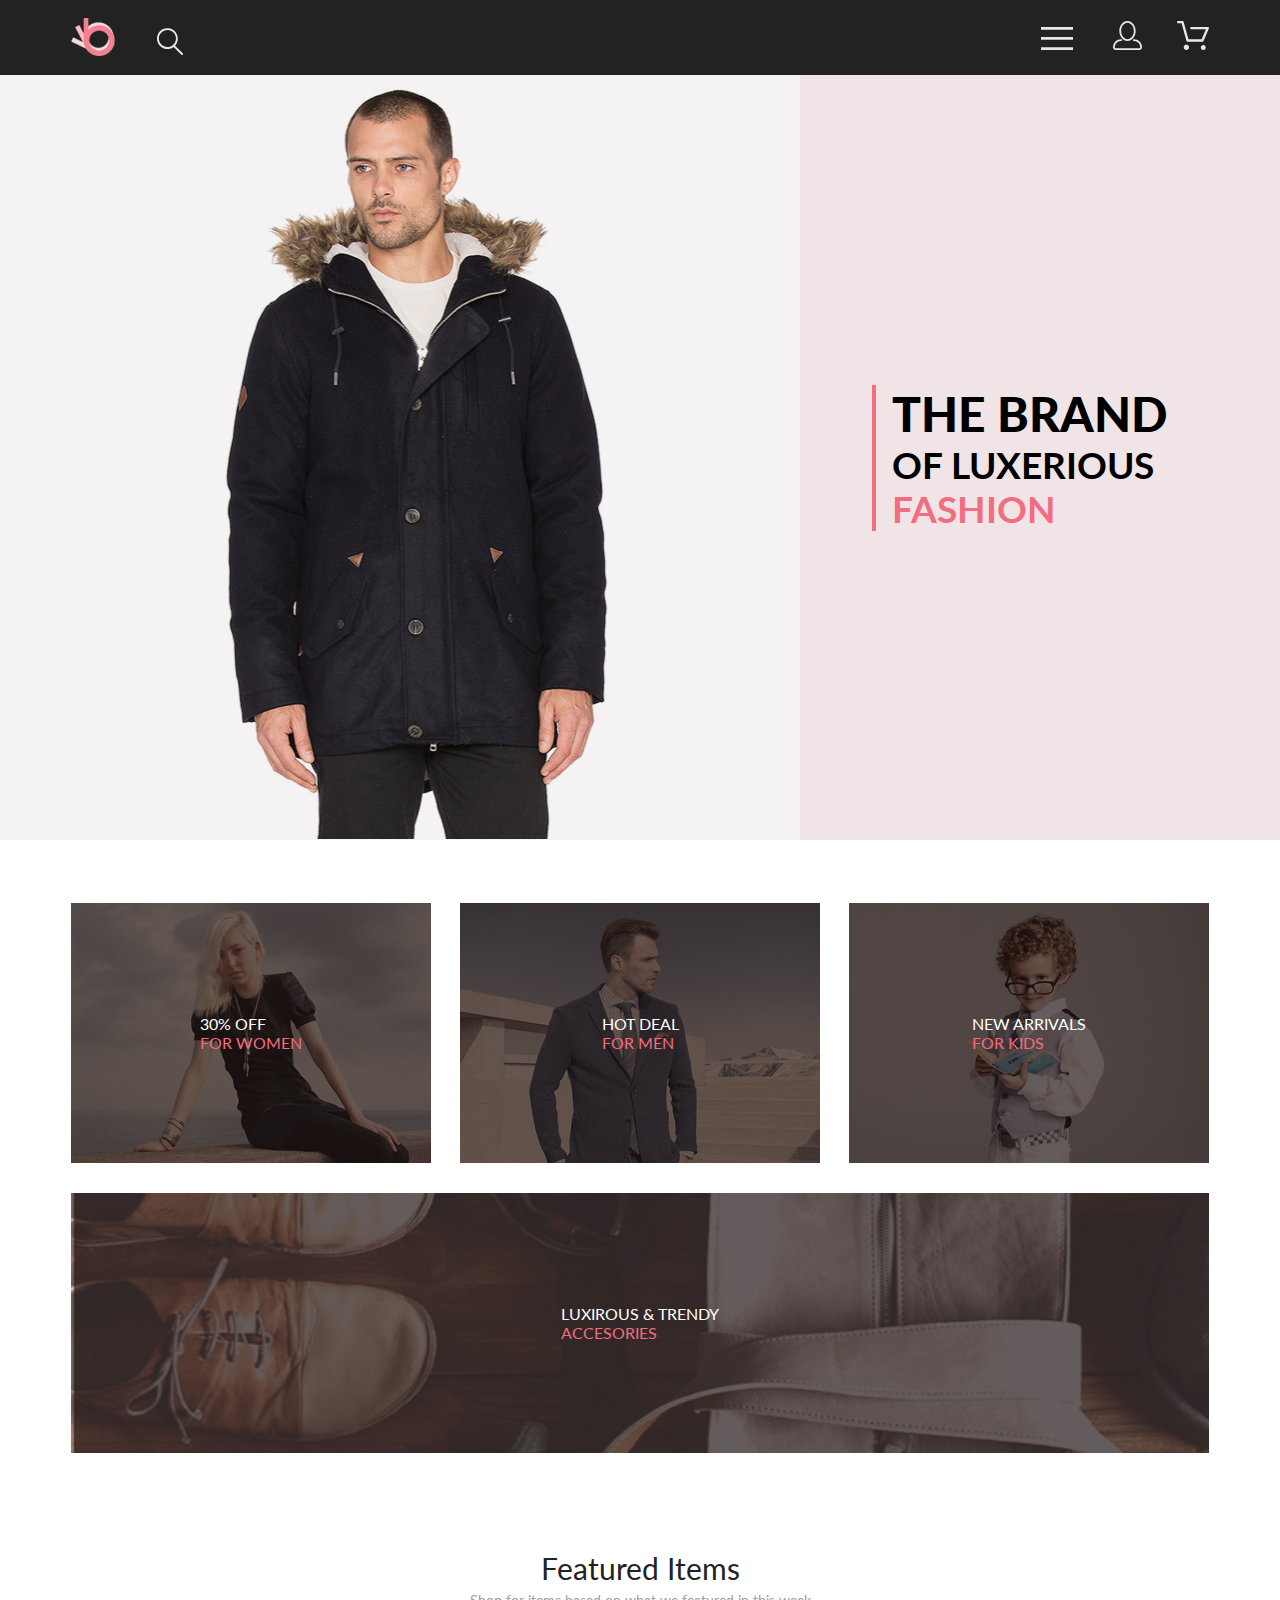
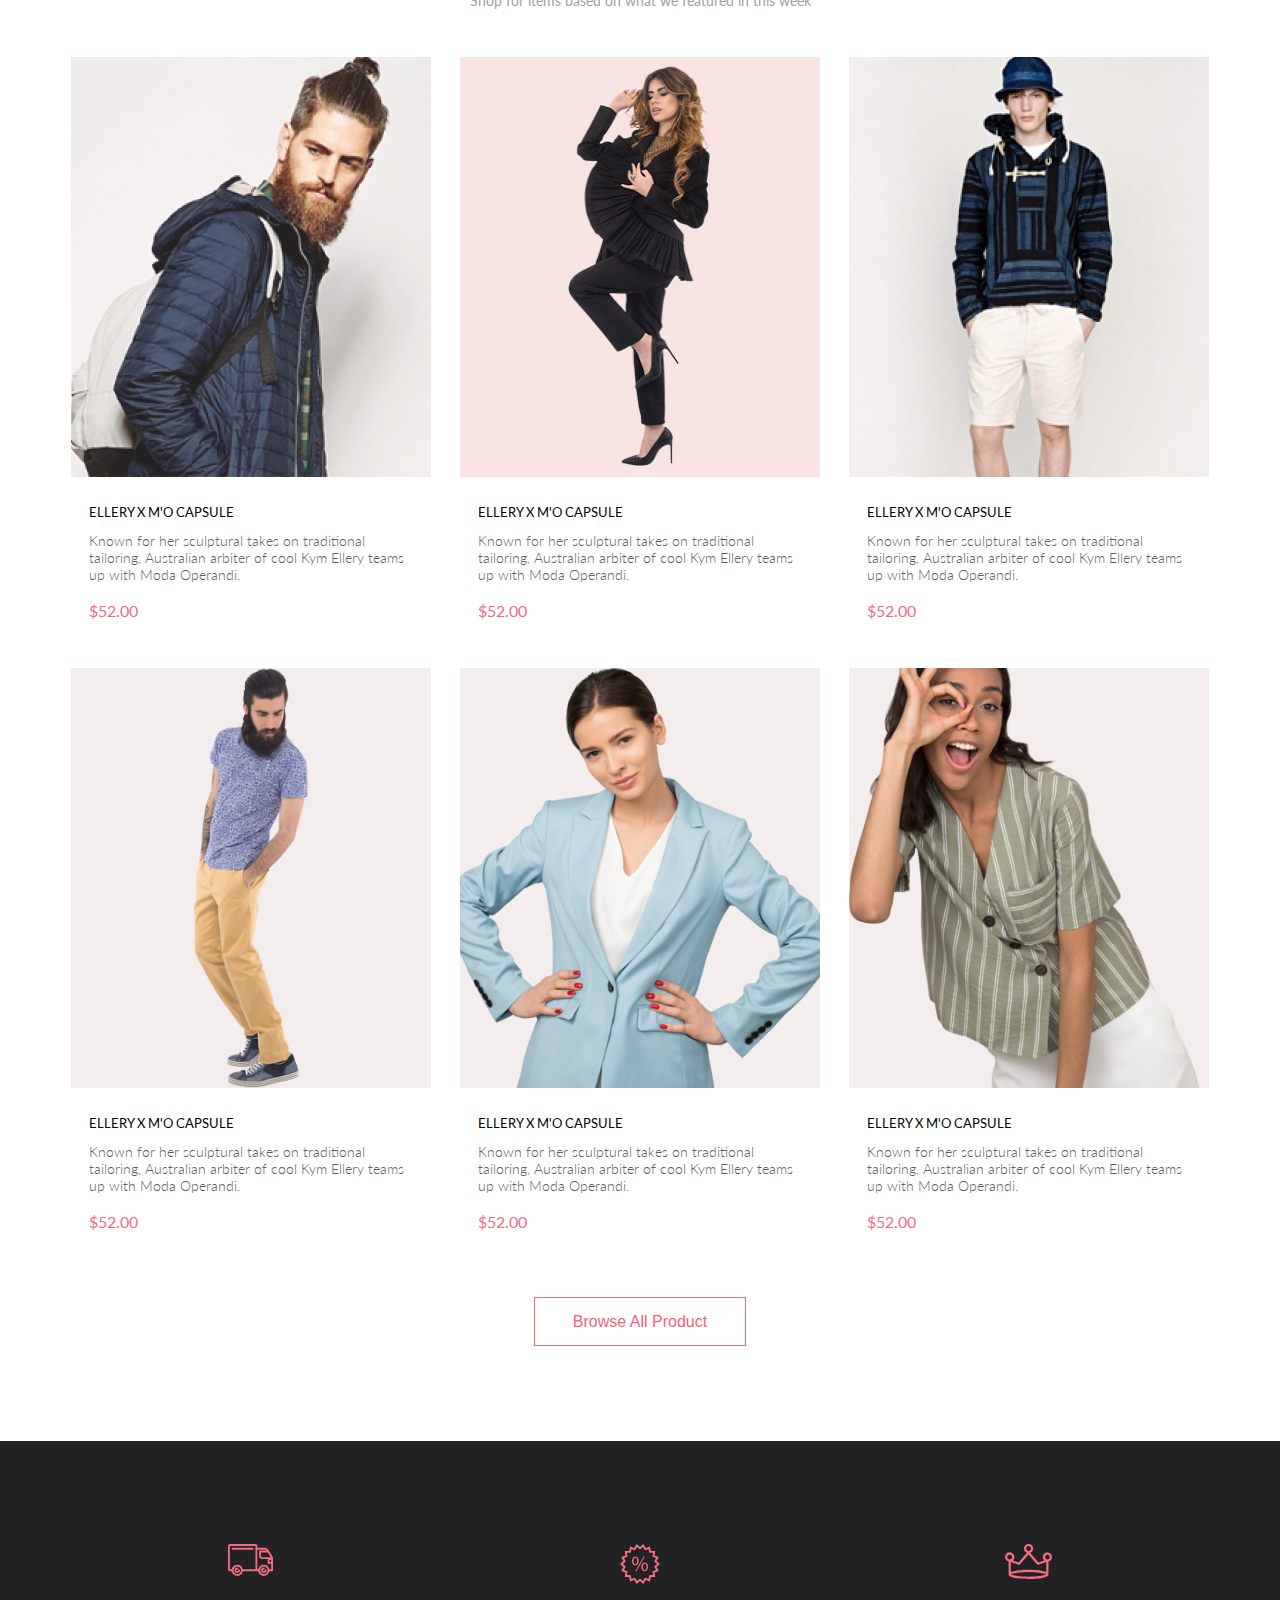
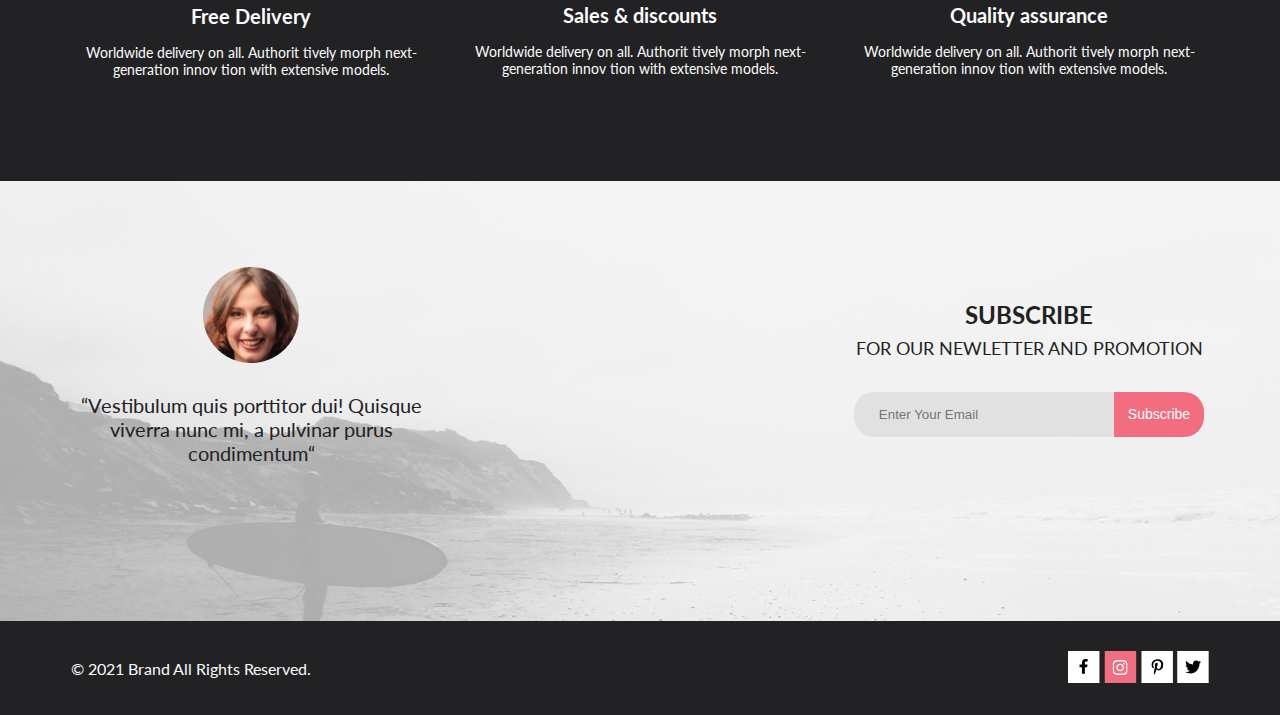
==== commit 9a9b35cf: "add scss and create cart" ====
--- a/index.html
+++ b/index.html
@@ -9,14 +9,48 @@
     <link rel="preconnect" href="https://fonts.googleapis.com">
     <link rel="preconnect" href="https://fonts.gstatic.com" crossorigin>
     <link href="https://fonts.googleapis.com/css2?family=Lato:wght@300;400;700;900&display=swap" rel="stylesheet">
-    <title>Document</title>
+    <title>Shop</title>
 </head>
 <body>
     <header class="header">
         <div class="container">
             <div class="header__wrapper">
+            <nav class="header__navigation" id="menu">
+            <div class="header__navigation-wrapper">
+                <span class="header__navigation-title">menu</span>
+                <ul>
+                    <li><h2 class="header__navigation-subtitle">man</h2>
+                        <ul>
+                            <li><a class="header__navigation-link" href="#">Accessories</a></li>
+                            <li><a class="header__navigation-link" href="#">Bags</a></li>
+                            <li><a class="header__navigation-link" href="#">Denim</a></li>
+                            <li><a class="header__navigation-link" href="#">T-Shirts</a></li>
+                        </ul>
+                    </li>
+                    <li><h2 class="header__navigation-subtitle">woman</h2>
+                        <ul>
+                            <li><a class="header__navigation-link" href="#">Accessories</a></li>
+                            <li><a class="header__navigation-link" href="#">Jackets & Coats</a></li>
+                            <li><a class="header__navigation-link" href="#">Polos</a></li>
+                            <li><a class="header__navigation-link" href="#">T-Shirts</a></li>
+                            <li><a class="header__navigation-link" href="#">Shirts</a></li>
+                        </ul>
+                    </li>
+                    <li><h2 class="header__navigation-subtitle">kids</h2>
+                        <ul>
+                            <li><a class="header__navigation-link" href="#">Accessories</a></li>
+                            <li><a class="header__navigation-link" href="#">Jackets & Coats</a></li>
+                            <li><a class="header__navigation-link" href="#">Polos</a></li>
+                            <li><a class="header__navigation-link" href="#">T-Shirts</a></li>
+                            <li><a class="header__navigation-link" href="#">Shirts</a></li>
+                            <li><a class="header__navigation-link" href="#">Bags</a></li>
+                        </ul>
+                    </li>
+                </ul>
+            </div>
+            </nav>
                 <div class="header__controls">
-                    <a class="header__logo-link" href="index.html"><svg class="header__logo" width="44" height="38" viewBox="0 0 44 38" xmlns="http://www.w3.org/2000/svg" xmlns:xlink="http://www.w3.org/1999/xlink">
+                    <a class="header__logo-link" href="index.html"><svg width="44" height="38" viewBox="0 0 44 38" xmlns="http://www.w3.org/2000/svg" xmlns:xlink="http://www.w3.org/1999/xlink">
                             <rect width="44" height="38" fill="url(#pattern0)"/>
                             <defs>
                                 <pattern id="pattern0" patternContentUnits="objectBoundingBox" width="1" height="1">
@@ -30,15 +64,15 @@
                     </svg>
                 </div>
                 <div class="header__controls">
-                    <button type="submit" class="header_button">
+                    <button type="submit" class="header__button" id="burger">
                         <svg width="32" height="23" viewBox="0 0 32 23" xmlns="http://www.w3.org/2000/svg">
                             <path d="M0 23V20.31H32V23H0ZM0 12.76V10.07H32V12.76H0ZM0 2.69V0H32V2.69H0Z" fill="#E8E8E8"/>
                         </svg>
                     </button>
-                    <a class="header__person_link" href="registration.html"><svg width="29" height="29" viewBox="0 0 29 29" xmlns="http://www.w3.org/2000/svg">
+                    <a class="header__person-link" href="registration.html"><svg width="29" height="29" viewBox="0 0 29 29" xmlns="http://www.w3.org/2000/svg">
                             <path d="M14.5 19.937C19 19.937 22.656 15.464 22.656 9.968C22.656 4.472 19 0 14.5 0C13.3631 0.0217413 12.2463 0.303398 11.2351 0.823397C10.2239 1.34339 9.34507 2.08794 8.66602 3C7.12663 4.99573 6.30819 7.45381 6.34399 9.974C6.34399 15.465 10 19.937 14.5 19.937ZM14.5 1.813C18 1.813 20.844 5.472 20.844 9.969C20.844 14.466 17.998 18.125 14.5 18.125C11.002 18.125 8.15603 14.465 8.15503 9.969C8.15403 5.473 11 1.813 14.5 1.813ZM20.844 18.125C20.6036 18.125 20.373 18.2205 20.203 18.3905C20.033 18.5605 19.9375 18.7911 19.9375 19.0315C19.9375 19.2719 20.033 19.5025 20.203 19.6725C20.373 19.8425 20.6036 19.938 20.844 19.938C22.526 19.9399 24.1386 20.6088 25.3279 21.7982C26.5172 22.9875 27.1861 24.6 27.188 26.282C27.1875 26.5221 27.0918 26.7523 26.922 26.9221C26.7522 27.0918 26.5221 27.1875 26.282 27.188H2.71997C2.47985 27.1875 2.24975 27.0918 2.07996 26.9221C1.91016 26.7523 1.81449 26.5221 1.81396 26.282C1.81608 24.6001 2.48517 22.9877 3.67444 21.7985C4.86371 20.6092 6.47608 19.9401 8.15796 19.938C8.39824 19.938 8.62868 19.8425 8.79858 19.6726C8.96849 19.5027 9.06396 19.2723 9.06396 19.032C9.06396 18.7917 8.96849 18.5613 8.79858 18.3914C8.62868 18.2215 8.39824 18.126 8.15796 18.126C5.99541 18.1279 3.92201 18.9875 2.39258 20.5164C0.863144 22.0453 0.00264777 24.1185 0 26.281C0.000794067 27.0019 0.287502 27.693 0.797241 28.2027C1.30698 28.7125 1.99811 28.9992 2.71899 29H26.282C27.0027 28.9989 27.6936 28.7121 28.2031 28.2024C28.7126 27.6927 28.9992 27.0017 29 26.281C28.9974 24.1187 28.1372 22.0457 26.6083 20.5168C25.0793 18.9878 23.0063 18.1276 20.844 18.125Z" fill="#E8E8E8"/>
                         </svg></a>
-                    <a href="#">
+                    <a class="header__cart" href="cart.html">
                         <svg width="33" height="29" viewBox="0 0 33 29" xmlns="http://www.w3.org/2000/svg">
                             <path d="M27.199 29C26.5512 28.9738 25.9396 28.6948 25.4952 28.2227C25.0509 27.7506 24.8094 27.1232 24.8225 26.475C24.8356 25.8269 25.1023 25.2097 25.5653 24.7559C26.0283 24.3022 26.6508 24.048 27.2991 24.048C27.9474 24.048 28.5697 24.3022 29.0327 24.7559C29.4957 25.2097 29.7624 25.8269 29.7755 26.475C29.7886 27.1232 29.5471 27.7506 29.1028 28.2227C28.6585 28.6948 28.0468 28.9738 27.399 29H27.199ZM7.75098 26.32C7.75098 25.79 7.90815 25.2718 8.20264 24.8311C8.49712 24.3904 8.91569 24.0469 9.4054 23.844C9.8951 23.6412 10.434 23.5881 10.9539 23.6915C11.4737 23.7949 11.9512 24.0502 12.326 24.425C12.7009 24.7998 12.9562 25.2773 13.0596 25.7972C13.163 26.317 13.1098 26.8559 12.907 27.3456C12.7041 27.8353 12.3606 28.2539 11.9199 28.5483C11.4792 28.8428 10.9611 29 10.431 29C10.0789 29.0003 9.73017 28.9311 9.40479 28.7966C9.0794 28.662 8.78374 28.4646 8.53467 28.2158C8.28559 27.9669 8.08805 27.6713 7.95325 27.3461C7.81844 27.0208 7.74902 26.6721 7.74902 26.32H7.75098ZM11.551 20.686C11.2916 20.6868 11.039 20.6024 10.8322 20.4457C10.6253 20.2891 10.4756 20.0689 10.406 19.819L5.573 2.36401H2.18005C1.86657 2.36401 1.56591 2.23947 1.34424 2.01781C1.12257 1.79614 0.998047 1.49549 0.998047 1.18201C0.998047 0.868519 1.12257 0.567873 1.34424 0.346205C1.56591 0.124537 1.86657 5.81268e-06 2.18005 5.81268e-06H6.46106C6.72055 -0.00080736 6.97309 0.0837201 7.17981 0.240568C7.38653 0.397416 7.53589 0.617884 7.60498 0.868006L12.438 18.323H25.616L29.999 8.27501H15.399C15.2409 8.27961 15.0834 8.25242 14.9359 8.19507C14.7884 8.13771 14.6539 8.05134 14.5404 7.94108C14.4269 7.83082 14.3366 7.69891 14.275 7.55315C14.2134 7.40739 14.1816 7.25075 14.1816 7.0925C14.1816 6.93426 14.2134 6.77762 14.275 6.63186C14.3366 6.4861 14.4269 6.35419 14.5404 6.24393C14.6539 6.13367 14.7884 6.0473 14.9359 5.98994C15.0834 5.93259 15.2409 5.90541 15.399 5.91001H31.812C32.0077 5.90996 32.2003 5.95866 32.3724 6.05172C32.5446 6.14478 32.6908 6.27926 32.798 6.44301C32.9058 6.60729 32.9714 6.79569 32.9889 6.99145C33.0063 7.18721 32.9752 7.38424 32.8981 7.565L27.493 19.977C27.4007 20.1876 27.249 20.3668 27.0565 20.4927C26.864 20.6186 26.6391 20.6858 26.4091 20.686H11.551Z" fill="#E8E8E8"/>
                         </svg>
@@ -46,177 +80,165 @@
                 </div>
             </div>
         </div>
-        <nav class="header__navigation">
-            menu
-            <ul>
-                <li><h2>man</h2>
-                    <ul>
-                        <li><a href="#">link</a></li>
-                        <li><a href="#">link</a></li>
-                        <li><a href="#">link</a></li>
-                        <li><a href="#">link</a></li>
-                    </ul>
-                </li>
-                <li><h2>woman</h2>
-                    <ul>
-                        <li><a href="#">link</a></li>
-                        <li><a href="#">link</a></li>
-                        <li><a href="#">link</a></li>
-                        <li><a href="#">link</a></li>
-                    </ul>
-                </li>
-                <li><h2>kids</h2>
-                    <ul>
-                        <li><a href="#">link</a></li>
-                        <li><a href="#">link</a></li>
-                        <li><a href="#">link</a></li>
-                        <li><a href="#">link</a></li>
-                    </ul>
-                </li>
-            </ul>
-        </nav>
+
     </header>
     <main>
         <section class="brand">
-            <img src="/img/man.jpg" alt="man" width="800" height="765">
-            <div class="brand__title_wrapper">
-                <h1 class="brand__title">the brand <span class="brand__subtitle">of luxerious <span class="brand__subtitle-pink"> fashion</span></span></h1>
-            </div>
-        </section>
-        <section class="offers container">
-            <h2 class="visually-hidden">Offers</h2>
-            <ul class="offers__list">
-                <li class="offers__item offers__item_woman">
-                    <div>
-                        <h3 class="offers__features">30% off</h3>
-                        <p class="offers__text">for women</p>
-                    </div>
-                </li>
-                <li class="offers__item offers__item_men">
-                    <div>
-                        <h3 class="offers__features">hot deal</h3>
-                        <p class="offers__text">for men</p>
-                    </div>
-                </li>
-                <li class="offers__item offers__item_kids">
-                    <div>
-                        <h3 class="offers__features">new arrivals</h3>
-                        <p class="offers__text">for kids</p>
-                    </div>
-                </li>
-                <li class="offers__item offers__item_accesories">
-                    <div>
-                        <h3 class="offers__features">luxirous & trendy</h3>
-                        <p class="offers__text">accesories</p>
-                    </div>
-                </li>
-            </ul>
-        </section>
-        <section class="products container">
-            <div class="products__title_wrapper">
+                    <div class="brand__wrapper" id="wrp">
+                        <img src="/img/man.jpg" alt="man" width="800" height="765">
+                        <div class="brand__title-wrapper">
+                            <h1 class="brand__title">the brand <span class="brand__subtitle">of luxerious <span class="brand__subtitle-pink"> fashion</span></span></h1>
+                        </div>
+                    </div>
+        </section>
+        <section class="offers">
+            <div class="container">
+                <h2 class="visually-hidden">Offers</h2>
+                <ul class="offers__list">
+                    <li class="offers__item offers__item_woman">
+                        <div>
+                            <h3 class="offers__features">30% off</h3>
+                            <p class="offers__text">for women</p>
+                        </div>
+                    </li>
+                    <li class="offers__item offers__item_men">
+                        <div>
+                            <h3 class="offers__features">hot deal</h3>
+                            <p class="offers__text">for men</p>
+                        </div>
+                    </li>
+                    <li class="offers__item offers__item_kids">
+                        <div>
+                            <h3 class="offers__features">new arrivals</h3>
+                            <p class="offers__text">for kids</p>
+                        </div>
+                    </li>
+                    <li class="offers__item offers__item_accesories">
+                        <div>
+                            <h3 class="offers__features">luxirous & trendy</h3>
+                            <p class="offers__text">accesories</p>
+                        </div>
+                    </li>
+                </ul>
+            </div>
+        </section>
+        <section class="products">
+            <div class="products__title-wrapper container">
                 <h2 class="products__title">Featured Items</h2>
                 <p class="products__text">Shop for items based on what we featured in this week</p>
-            </div>
-            <ul class="products__list">
-                <li class="products__item">
-                    <div class="products__item_wrapper-overlay">
-                        <img class="products__img" src="img/men_products-1.jpg" alt="men_products-1">
-                        <button class="products__button">
-                            <svg class="products__cart" width="27" height="25" viewBox="0 0 27 25" xmlns="http://www.w3.org/2000/svg">
-                            <path d="M21.876 22.2662C21.921 22.2549 21.9423 22.2339 21.96 22.2129C21.9678 22.2037 21.9756 22.1946 21.9835 22.1855C22.02 22.1438 22.0233 22.0553 22.0224 22.0105C22.0092 21.9044 21.9185 21.8315 21.8412 21.8315C21.8375 21.8315 21.8336 21.8317 21.8312 21.8318C21.7531 21.8372 21.6653 21.9409 21.6719 22.0625C21.6813 22.1793 21.7675 22.2662 21.8392 22.2662H21.876ZM8.21954 22.2599C8.31873 22.2599 8.39935 22.1655 8.39935 22.0496C8.39935 21.9341 8.31873 21.8401 8.21954 21.8401C8.12042 21.8401 8.03973 21.9341 8.03973 22.0496C8.03973 22.1655 8.12042 22.2599 8.21954 22.2599ZM21.9995 24.2662C21.9517 24.2662 21.8878 24.2662 21.8392 24.2662C20.7017 24.2662 19.7567 23.3545 19.6765 22.198C19.5964 20.9929 20.4937 19.9183 21.6953 19.8364C21.7441 19.8331 21.7928 19.8315 21.8412 19.8315C22.9799 19.8315 23.9413 20.7324 24.019 21.8884C24.0505 22.4915 23.8741 23.0612 23.4898 23.5012C23.1055 23.9575 22.5764 24.2177 21.9995 24.2662ZM8.21954 24.2599C7.01532 24.2599 6.03973 23.2709 6.03973 22.0496C6.03973 20.8291 7.01532 19.8401 8.21954 19.8401C9.42371 19.8401 10.3994 20.8291 10.3994 22.0496C10.3994 23.2709 9.42371 24.2599 8.21954 24.2599ZM21.1984 17.3938H9.13306C8.70013 17.3938 8.31586 17.1005 8.20331 16.6775L4.27753 2.24768H1.52173C0.993408 2.24768 0.560547 1.80859 0.560547 1.27039C0.560547 0.733032 0.993408 0.292969 1.52173 0.292969H4.99933C5.43134 0.292969 5.81561 0.586304 5.9281 1.01025L9.85394 15.4391H20.5576L24.1144 7.13379H12.2578C11.7286 7.13379 11.2957 6.69373 11.2957 6.15649C11.2957 5.61914 11.7286 5.17908 12.2578 5.17908H25.5886C25.9091 5.17908 26.2141 5.34192 26.3896 5.61914C26.566 5.89539 26.5984 6.23743 26.4697 6.547L22.0795 16.807C21.9193 17.1653 21.5827 17.3938 21.1984 17.3938Z" fill="white"/>
-                            </svg>
-                            <span class="products__button-text">Add to Cart</span> 
-                        </button>
-                    </div>
-                    <h3 class="products__card-title">ellery x m'o capsule</h3>
-                    <p class="products__card-text">Known for her sculptural takes on traditional tailoring, Australian arbiter of cool Kym Ellery teams up with Moda
-                    Operandi.</p>
-                    <p class="products__card-price">$52.00</p>
-                </li>
-                <li class="products__item">
-                    <div class="products__item_wrapper-overlay">
-                        <img class="products__img" src="img/woman_products-1.jpg" alt="woman_products-1">
-                        <button type="submit" class="products__button">
-                            <svg class="products__cart" width="27" height="25" viewBox="0 0 27 25" xmlns="http://www.w3.org/2000/svg">
-                            <path d="M21.876 22.2662C21.921 22.2549 21.9423 22.2339 21.96 22.2129C21.9678 22.2037 21.9756 22.1946 21.9835 22.1855C22.02 22.1438 22.0233 22.0553 22.0224 22.0105C22.0092 21.9044 21.9185 21.8315 21.8412 21.8315C21.8375 21.8315 21.8336 21.8317 21.8312 21.8318C21.7531 21.8372 21.6653 21.9409 21.6719 22.0625C21.6813 22.1793 21.7675 22.2662 21.8392 22.2662H21.876ZM8.21954 22.2599C8.31873 22.2599 8.39935 22.1655 8.39935 22.0496C8.39935 21.9341 8.31873 21.8401 8.21954 21.8401C8.12042 21.8401 8.03973 21.9341 8.03973 22.0496C8.03973 22.1655 8.12042 22.2599 8.21954 22.2599ZM21.9995 24.2662C21.9517 24.2662 21.8878 24.2662 21.8392 24.2662C20.7017 24.2662 19.7567 23.3545 19.6765 22.198C19.5964 20.9929 20.4937 19.9183 21.6953 19.8364C21.7441 19.8331 21.7928 19.8315 21.8412 19.8315C22.9799 19.8315 23.9413 20.7324 24.019 21.8884C24.0505 22.4915 23.8741 23.0612 23.4898 23.5012C23.1055 23.9575 22.5764 24.2177 21.9995 24.2662ZM8.21954 24.2599C7.01532 24.2599 6.03973 23.2709 6.03973 22.0496C6.03973 20.8291 7.01532 19.8401 8.21954 19.8401C9.42371 19.8401 10.3994 20.8291 10.3994 22.0496C10.3994 23.2709 9.42371 24.2599 8.21954 24.2599ZM21.1984 17.3938H9.13306C8.70013 17.3938 8.31586 17.1005 8.20331 16.6775L4.27753 2.24768H1.52173C0.993408 2.24768 0.560547 1.80859 0.560547 1.27039C0.560547 0.733032 0.993408 0.292969 1.52173 0.292969H4.99933C5.43134 0.292969 5.81561 0.586304 5.9281 1.01025L9.85394 15.4391H20.5576L24.1144 7.13379H12.2578C11.7286 7.13379 11.2957 6.69373 11.2957 6.15649C11.2957 5.61914 11.7286 5.17908 12.2578 5.17908H25.5886C25.9091 5.17908 26.2141 5.34192 26.3896 5.61914C26.566 5.89539 26.5984 6.23743 26.4697 6.547L22.0795 16.807C21.9193 17.1653 21.5827 17.3938 21.1984 17.3938Z" fill="white"/>
-                            </svg>
-                            <span class="products__button-text">Add to Cart</span> 
-                        </button>
-                    </div>
-                    <h3 class="products__card-title">ellery x m'o capsule</h3>
-                    <p class="products__card-text">Known for her sculptural takes on traditional tailoring, Australian arbiter of cool Kym Ellery teams up with Moda
-                        Operandi.</p>
-                    <p class="products__card-price">$52.00</p>
-                </li>
-                <li class="products__item">
-                    <div class="products__item_wrapper-overlay">
-                        <img class="products__img" src="img/men_products-2.jpg" alt="men_products-2">
-                        <button type="submit" class="products__button">
-                            <svg class="products__cart" width="27" height="25" viewBox="0 0 27 25" xmlns="http://www.w3.org/2000/svg">
-                            <path d="M21.876 22.2662C21.921 22.2549 21.9423 22.2339 21.96 22.2129C21.9678 22.2037 21.9756 22.1946 21.9835 22.1855C22.02 22.1438 22.0233 22.0553 22.0224 22.0105C22.0092 21.9044 21.9185 21.8315 21.8412 21.8315C21.8375 21.8315 21.8336 21.8317 21.8312 21.8318C21.7531 21.8372 21.6653 21.9409 21.6719 22.0625C21.6813 22.1793 21.7675 22.2662 21.8392 22.2662H21.876ZM8.21954 22.2599C8.31873 22.2599 8.39935 22.1655 8.39935 22.0496C8.39935 21.9341 8.31873 21.8401 8.21954 21.8401C8.12042 21.8401 8.03973 21.9341 8.03973 22.0496C8.03973 22.1655 8.12042 22.2599 8.21954 22.2599ZM21.9995 24.2662C21.9517 24.2662 21.8878 24.2662 21.8392 24.2662C20.7017 24.2662 19.7567 23.3545 19.6765 22.198C19.5964 20.9929 20.4937 19.9183 21.6953 19.8364C21.7441 19.8331 21.7928 19.8315 21.8412 19.8315C22.9799 19.8315 23.9413 20.7324 24.019 21.8884C24.0505 22.4915 23.8741 23.0612 23.4898 23.5012C23.1055 23.9575 22.5764 24.2177 21.9995 24.2662ZM8.21954 24.2599C7.01532 24.2599 6.03973 23.2709 6.03973 22.0496C6.03973 20.8291 7.01532 19.8401 8.21954 19.8401C9.42371 19.8401 10.3994 20.8291 10.3994 22.0496C10.3994 23.2709 9.42371 24.2599 8.21954 24.2599ZM21.1984 17.3938H9.13306C8.70013 17.3938 8.31586 17.1005 8.20331 16.6775L4.27753 2.24768H1.52173C0.993408 2.24768 0.560547 1.80859 0.560547 1.27039C0.560547 0.733032 0.993408 0.292969 1.52173 0.292969H4.99933C5.43134 0.292969 5.81561 0.586304 5.9281 1.01025L9.85394 15.4391H20.5576L24.1144 7.13379H12.2578C11.7286 7.13379 11.2957 6.69373 11.2957 6.15649C11.2957 5.61914 11.7286 5.17908 12.2578 5.17908H25.5886C25.9091 5.17908 26.2141 5.34192 26.3896 5.61914C26.566 5.89539 26.5984 6.23743 26.4697 6.547L22.0795 16.807C21.9193 17.1653 21.5827 17.3938 21.1984 17.3938Z" fill="white"/>
-                            </svg>
-                            <span class="products__button-text">Add to Cart</span> 
-                        </button>
-                    </div>
-                    <h3 class="products__card-title">ellery x m'o capsule</h3>
-                    <p class="products__card-text">Known for her sculptural takes on traditional tailoring, Australian arbiter of cool Kym Ellery teams up with Moda
-                        Operandi.</p>
-                    <p class="products__card-price">$52.00</p>
-                </li>
-                <li class="products__item">
-                    <div class="products__item_wrapper-overlay">
-                        <img class="products__img" src="img/men_products-3.jpg" alt="men_products-3">
-                        <button type="submit" class="products__button">
-                            <svg class="products__cart" width="27" height="25" viewBox="0 0 27 25" xmlns="http://www.w3.org/2000/svg">
-                            <path d="M21.876 22.2662C21.921 22.2549 21.9423 22.2339 21.96 22.2129C21.9678 22.2037 21.9756 22.1946 21.9835 22.1855C22.02 22.1438 22.0233 22.0553 22.0224 22.0105C22.0092 21.9044 21.9185 21.8315 21.8412 21.8315C21.8375 21.8315 21.8336 21.8317 21.8312 21.8318C21.7531 21.8372 21.6653 21.9409 21.6719 22.0625C21.6813 22.1793 21.7675 22.2662 21.8392 22.2662H21.876ZM8.21954 22.2599C8.31873 22.2599 8.39935 22.1655 8.39935 22.0496C8.39935 21.9341 8.31873 21.8401 8.21954 21.8401C8.12042 21.8401 8.03973 21.9341 8.03973 22.0496C8.03973 22.1655 8.12042 22.2599 8.21954 22.2599ZM21.9995 24.2662C21.9517 24.2662 21.8878 24.2662 21.8392 24.2662C20.7017 24.2662 19.7567 23.3545 19.6765 22.198C19.5964 20.9929 20.4937 19.9183 21.6953 19.8364C21.7441 19.8331 21.7928 19.8315 21.8412 19.8315C22.9799 19.8315 23.9413 20.7324 24.019 21.8884C24.0505 22.4915 23.8741 23.0612 23.4898 23.5012C23.1055 23.9575 22.5764 24.2177 21.9995 24.2662ZM8.21954 24.2599C7.01532 24.2599 6.03973 23.2709 6.03973 22.0496C6.03973 20.8291 7.01532 19.8401 8.21954 19.8401C9.42371 19.8401 10.3994 20.8291 10.3994 22.0496C10.3994 23.2709 9.42371 24.2599 8.21954 24.2599ZM21.1984 17.3938H9.13306C8.70013 17.3938 8.31586 17.1005 8.20331 16.6775L4.27753 2.24768H1.52173C0.993408 2.24768 0.560547 1.80859 0.560547 1.27039C0.560547 0.733032 0.993408 0.292969 1.52173 0.292969H4.99933C5.43134 0.292969 5.81561 0.586304 5.9281 1.01025L9.85394 15.4391H20.5576L24.1144 7.13379H12.2578C11.7286 7.13379 11.2957 6.69373 11.2957 6.15649C11.2957 5.61914 11.7286 5.17908 12.2578 5.17908H25.5886C25.9091 5.17908 26.2141 5.34192 26.3896 5.61914C26.566 5.89539 26.5984 6.23743 26.4697 6.547L22.0795 16.807C21.9193 17.1653 21.5827 17.3938 21.1984 17.3938Z" fill="white"/>
-                            </svg>
-                            <span class="products__button-text">Add to Cart</span> 
-                        </button>
-                    </div>
-                    <h3 class="products__card-title">ellery x m'o capsule</h3>
-                    <p class="products__card-text">Known for her sculptural takes on traditional tailoring, Australian arbiter of cool Kym Ellery teams up with Moda
-                        Operandi.</p>
-                    <p class="products__card-price">$52.00</p>
-                </li>
-                <li class="products__item">
-                    <div class="products__item_wrapper-overlay">
-                        <img class="products__img" src="img/woman_products-2.jpg" alt="woman_products-2">
-                        <button type="submit" class="products__button">
-                            <svg class="products__cart" width="27" height="25" viewBox="0 0 27 25" xmlns="http://www.w3.org/2000/svg">
-                            <path d="M21.876 22.2662C21.921 22.2549 21.9423 22.2339 21.96 22.2129C21.9678 22.2037 21.9756 22.1946 21.9835 22.1855C22.02 22.1438 22.0233 22.0553 22.0224 22.0105C22.0092 21.9044 21.9185 21.8315 21.8412 21.8315C21.8375 21.8315 21.8336 21.8317 21.8312 21.8318C21.7531 21.8372 21.6653 21.9409 21.6719 22.0625C21.6813 22.1793 21.7675 22.2662 21.8392 22.2662H21.876ZM8.21954 22.2599C8.31873 22.2599 8.39935 22.1655 8.39935 22.0496C8.39935 21.9341 8.31873 21.8401 8.21954 21.8401C8.12042 21.8401 8.03973 21.9341 8.03973 22.0496C8.03973 22.1655 8.12042 22.2599 8.21954 22.2599ZM21.9995 24.2662C21.9517 24.2662 21.8878 24.2662 21.8392 24.2662C20.7017 24.2662 19.7567 23.3545 19.6765 22.198C19.5964 20.9929 20.4937 19.9183 21.6953 19.8364C21.7441 19.8331 21.7928 19.8315 21.8412 19.8315C22.9799 19.8315 23.9413 20.7324 24.019 21.8884C24.0505 22.4915 23.8741 23.0612 23.4898 23.5012C23.1055 23.9575 22.5764 24.2177 21.9995 24.2662ZM8.21954 24.2599C7.01532 24.2599 6.03973 23.2709 6.03973 22.0496C6.03973 20.8291 7.01532 19.8401 8.21954 19.8401C9.42371 19.8401 10.3994 20.8291 10.3994 22.0496C10.3994 23.2709 9.42371 24.2599 8.21954 24.2599ZM21.1984 17.3938H9.13306C8.70013 17.3938 8.31586 17.1005 8.20331 16.6775L4.27753 2.24768H1.52173C0.993408 2.24768 0.560547 1.80859 0.560547 1.27039C0.560547 0.733032 0.993408 0.292969 1.52173 0.292969H4.99933C5.43134 0.292969 5.81561 0.586304 5.9281 1.01025L9.85394 15.4391H20.5576L24.1144 7.13379H12.2578C11.7286 7.13379 11.2957 6.69373 11.2957 6.15649C11.2957 5.61914 11.7286 5.17908 12.2578 5.17908H25.5886C25.9091 5.17908 26.2141 5.34192 26.3896 5.61914C26.566 5.89539 26.5984 6.23743 26.4697 6.547L22.0795 16.807C21.9193 17.1653 21.5827 17.3938 21.1984 17.3938Z" fill="white"/>
-                            </svg>
-                            <span class="products__button-text">Add to Cart</span> 
-                        </button>
-                    </div>
-                    <h3 class="products__card-title">ellery x m'o capsule</h3>
-                    <p class="products__card-text">Known for her sculptural takes on traditional tailoring, Australian arbiter of cool Kym Ellery teams up with Moda
-                        Operandi.</p>
-                    <p class="products__card-price">$52.00</p>
-                </li>
-                <li class="products__item">
-                    <div class="products__item_wrapper-overlay">
-                        <img class="products__img" src="img/woman_products-3.jpg" alt="woman_products-3">
-                        <button type="submit" class="products__button">
-                            <svg class="products__cart" width="27" height="25" viewBox="0 0 27 25" xmlns="http://www.w3.org/2000/svg">
-                            <path d="M21.876 22.2662C21.921 22.2549 21.9423 22.2339 21.96 22.2129C21.9678 22.2037 21.9756 22.1946 21.9835 22.1855C22.02 22.1438 22.0233 22.0553 22.0224 22.0105C22.0092 21.9044 21.9185 21.8315 21.8412 21.8315C21.8375 21.8315 21.8336 21.8317 21.8312 21.8318C21.7531 21.8372 21.6653 21.9409 21.6719 22.0625C21.6813 22.1793 21.7675 22.2662 21.8392 22.2662H21.876ZM8.21954 22.2599C8.31873 22.2599 8.39935 22.1655 8.39935 22.0496C8.39935 21.9341 8.31873 21.8401 8.21954 21.8401C8.12042 21.8401 8.03973 21.9341 8.03973 22.0496C8.03973 22.1655 8.12042 22.2599 8.21954 22.2599ZM21.9995 24.2662C21.9517 24.2662 21.8878 24.2662 21.8392 24.2662C20.7017 24.2662 19.7567 23.3545 19.6765 22.198C19.5964 20.9929 20.4937 19.9183 21.6953 19.8364C21.7441 19.8331 21.7928 19.8315 21.8412 19.8315C22.9799 19.8315 23.9413 20.7324 24.019 21.8884C24.0505 22.4915 23.8741 23.0612 23.4898 23.5012C23.1055 23.9575 22.5764 24.2177 21.9995 24.2662ZM8.21954 24.2599C7.01532 24.2599 6.03973 23.2709 6.03973 22.0496C6.03973 20.8291 7.01532 19.8401 8.21954 19.8401C9.42371 19.8401 10.3994 20.8291 10.3994 22.0496C10.3994 23.2709 9.42371 24.2599 8.21954 24.2599ZM21.1984 17.3938H9.13306C8.70013 17.3938 8.31586 17.1005 8.20331 16.6775L4.27753 2.24768H1.52173C0.993408 2.24768 0.560547 1.80859 0.560547 1.27039C0.560547 0.733032 0.993408 0.292969 1.52173 0.292969H4.99933C5.43134 0.292969 5.81561 0.586304 5.9281 1.01025L9.85394 15.4391H20.5576L24.1144 7.13379H12.2578C11.7286 7.13379 11.2957 6.69373 11.2957 6.15649C11.2957 5.61914 11.7286 5.17908 12.2578 5.17908H25.5886C25.9091 5.17908 26.2141 5.34192 26.3896 5.61914C26.566 5.89539 26.5984 6.23743 26.4697 6.547L22.0795 16.807C21.9193 17.1653 21.5827 17.3938 21.1984 17.3938Z" fill="white"/>
-                            </svg>
-                            <span class="products__button-text">Add to Cart</span> 
-                        </button>
-                    </div>
-                    <h3 class="products__card-title">ellery x m'o capsule</h3>
-                    <p class="products__card-text">Known for her sculptural takes on traditional tailoring, Australian arbiter of cool Kym Ellery teams up with Moda
-                        Operandi.</p>
-                    <p class="products__card-price">$52.00</p>
-                </li>
-            </ul>
-        </section>
-        <div class="button-wrapper">
-            <button type="submit" class="button">Browse All Product</button>
-        </div>
+                <ul class="products__list">
+                    <li class="products__item">
+                        <div class="products__item-wrapper-overlay">
+                            <img class="products__img" src="img/men_products-1.jpg" alt="men_products-1">
+                            <button class="products__button">
+                                <svg class="products__cart" width="27" height="25" viewBox="0 0 27 25" xmlns="http://www.w3.org/2000/svg">
+                                <path d="M21.876 22.2662C21.921 22.2549 21.9423 22.2339 21.96 22.2129C21.9678 22.2037 21.9756 22.1946 21.9835 22.1855C22.02 22.1438 22.0233 22.0553 22.0224 22.0105C22.0092 21.9044 21.9185 21.8315 21.8412 21.8315C21.8375 21.8315 21.8336 21.8317 21.8312 21.8318C21.7531 21.8372 21.6653 21.9409 21.6719 22.0625C21.6813 22.1793 21.7675 22.2662 21.8392 22.2662H21.876ZM8.21954 22.2599C8.31873 22.2599 8.39935 22.1655 8.39935 22.0496C8.39935 21.9341 8.31873 21.8401 8.21954 21.8401C8.12042 21.8401 8.03973 21.9341 8.03973 22.0496C8.03973 22.1655 8.12042 22.2599 8.21954 22.2599ZM21.9995 24.2662C21.9517 24.2662 21.8878 24.2662 21.8392 24.2662C20.7017 24.2662 19.7567 23.3545 19.6765 22.198C19.5964 20.9929 20.4937 19.9183 21.6953 19.8364C21.7441 19.8331 21.7928 19.8315 21.8412 19.8315C22.9799 19.8315 23.9413 20.7324 24.019 21.8884C24.0505 22.4915 23.8741 23.0612 23.4898 23.5012C23.1055 23.9575 22.5764 24.2177 21.9995 24.2662ZM8.21954 24.2599C7.01532 24.2599 6.03973 23.2709 6.03973 22.0496C6.03973 20.8291 7.01532 19.8401 8.21954 19.8401C9.42371 19.8401 10.3994 20.8291 10.3994 22.0496C10.3994 23.2709 9.42371 24.2599 8.21954 24.2599ZM21.1984 17.3938H9.13306C8.70013 17.3938 8.31586 17.1005 8.20331 16.6775L4.27753 2.24768H1.52173C0.993408 2.24768 0.560547 1.80859 0.560547 1.27039C0.560547 0.733032 0.993408 0.292969 1.52173 0.292969H4.99933C5.43134 0.292969 5.81561 0.586304 5.9281 1.01025L9.85394 15.4391H20.5576L24.1144 7.13379H12.2578C11.7286 7.13379 11.2957 6.69373 11.2957 6.15649C11.2957 5.61914 11.7286 5.17908 12.2578 5.17908H25.5886C25.9091 5.17908 26.2141 5.34192 26.3896 5.61914C26.566 5.89539 26.5984 6.23743 26.4697 6.547L22.0795 16.807C21.9193 17.1653 21.5827 17.3938 21.1984 17.3938Z" fill="white"/>
+                                </svg>
+                                <span class="products__button-text">Add to Cart</span> 
+                            </button>
+                        </div>
+                        <div class="products__item-wrapper">
+                            <h3 class="products__card-title">ellery x m'o capsule</h3>
+                            <p class="products__card-text">Known for her sculptural takes on traditional tailoring, Australian arbiter of cool Kym Ellery teams up with Moda
+                            Operandi.</p>
+                            <p class="products__card-price">$52.00</p>
+                        </div>
+                    </li>
+                    <li class="products__item">
+                        <div class="products__item-wrapper-overlay">
+                            <img class="products__img" src="img/woman_products-1.jpg" alt="woman_products-1">
+                            <button type="submit" class="products__button">
+                                <svg class="products__cart" width="27" height="25" viewBox="0 0 27 25" xmlns="http://www.w3.org/2000/svg">
+                                <path d="M21.876 22.2662C21.921 22.2549 21.9423 22.2339 21.96 22.2129C21.9678 22.2037 21.9756 22.1946 21.9835 22.1855C22.02 22.1438 22.0233 22.0553 22.0224 22.0105C22.0092 21.9044 21.9185 21.8315 21.8412 21.8315C21.8375 21.8315 21.8336 21.8317 21.8312 21.8318C21.7531 21.8372 21.6653 21.9409 21.6719 22.0625C21.6813 22.1793 21.7675 22.2662 21.8392 22.2662H21.876ZM8.21954 22.2599C8.31873 22.2599 8.39935 22.1655 8.39935 22.0496C8.39935 21.9341 8.31873 21.8401 8.21954 21.8401C8.12042 21.8401 8.03973 21.9341 8.03973 22.0496C8.03973 22.1655 8.12042 22.2599 8.21954 22.2599ZM21.9995 24.2662C21.9517 24.2662 21.8878 24.2662 21.8392 24.2662C20.7017 24.2662 19.7567 23.3545 19.6765 22.198C19.5964 20.9929 20.4937 19.9183 21.6953 19.8364C21.7441 19.8331 21.7928 19.8315 21.8412 19.8315C22.9799 19.8315 23.9413 20.7324 24.019 21.8884C24.0505 22.4915 23.8741 23.0612 23.4898 23.5012C23.1055 23.9575 22.5764 24.2177 21.9995 24.2662ZM8.21954 24.2599C7.01532 24.2599 6.03973 23.2709 6.03973 22.0496C6.03973 20.8291 7.01532 19.8401 8.21954 19.8401C9.42371 19.8401 10.3994 20.8291 10.3994 22.0496C10.3994 23.2709 9.42371 24.2599 8.21954 24.2599ZM21.1984 17.3938H9.13306C8.70013 17.3938 8.31586 17.1005 8.20331 16.6775L4.27753 2.24768H1.52173C0.993408 2.24768 0.560547 1.80859 0.560547 1.27039C0.560547 0.733032 0.993408 0.292969 1.52173 0.292969H4.99933C5.43134 0.292969 5.81561 0.586304 5.9281 1.01025L9.85394 15.4391H20.5576L24.1144 7.13379H12.2578C11.7286 7.13379 11.2957 6.69373 11.2957 6.15649C11.2957 5.61914 11.7286 5.17908 12.2578 5.17908H25.5886C25.9091 5.17908 26.2141 5.34192 26.3896 5.61914C26.566 5.89539 26.5984 6.23743 26.4697 6.547L22.0795 16.807C21.9193 17.1653 21.5827 17.3938 21.1984 17.3938Z" fill="white"/>
+                                </svg>
+                                <span class="products__button-text">Add to Cart</span> 
+                            </button>
+                        </div>
+                        <div class="products__item-wrapper">
+                            <h3 class="products__card-title">ellery x m'o capsule</h3>
+                            <p class="products__card-text">Known for her sculptural takes on traditional tailoring, Australian arbiter of cool Kym Ellery teams up with Moda
+                                Operandi.</p>
+                            <p class="products__card-price">$52.00</p>
+                        </div>
+                    </li>
+                    <li class="products__item">
+                        <div class="products__item-wrapper-overlay">
+                            <img class="products__img" src="img/men_products-2.jpg" alt="men_products-2">
+                            <button type="submit" class="products__button">
+                                <svg class="products__cart" width="27" height="25" viewBox="0 0 27 25" xmlns="http://www.w3.org/2000/svg">
+                                <path d="M21.876 22.2662C21.921 22.2549 21.9423 22.2339 21.96 22.2129C21.9678 22.2037 21.9756 22.1946 21.9835 22.1855C22.02 22.1438 22.0233 22.0553 22.0224 22.0105C22.0092 21.9044 21.9185 21.8315 21.8412 21.8315C21.8375 21.8315 21.8336 21.8317 21.8312 21.8318C21.7531 21.8372 21.6653 21.9409 21.6719 22.0625C21.6813 22.1793 21.7675 22.2662 21.8392 22.2662H21.876ZM8.21954 22.2599C8.31873 22.2599 8.39935 22.1655 8.39935 22.0496C8.39935 21.9341 8.31873 21.8401 8.21954 21.8401C8.12042 21.8401 8.03973 21.9341 8.03973 22.0496C8.03973 22.1655 8.12042 22.2599 8.21954 22.2599ZM21.9995 24.2662C21.9517 24.2662 21.8878 24.2662 21.8392 24.2662C20.7017 24.2662 19.7567 23.3545 19.6765 22.198C19.5964 20.9929 20.4937 19.9183 21.6953 19.8364C21.7441 19.8331 21.7928 19.8315 21.8412 19.8315C22.9799 19.8315 23.9413 20.7324 24.019 21.8884C24.0505 22.4915 23.8741 23.0612 23.4898 23.5012C23.1055 23.9575 22.5764 24.2177 21.9995 24.2662ZM8.21954 24.2599C7.01532 24.2599 6.03973 23.2709 6.03973 22.0496C6.03973 20.8291 7.01532 19.8401 8.21954 19.8401C9.42371 19.8401 10.3994 20.8291 10.3994 22.0496C10.3994 23.2709 9.42371 24.2599 8.21954 24.2599ZM21.1984 17.3938H9.13306C8.70013 17.3938 8.31586 17.1005 8.20331 16.6775L4.27753 2.24768H1.52173C0.993408 2.24768 0.560547 1.80859 0.560547 1.27039C0.560547 0.733032 0.993408 0.292969 1.52173 0.292969H4.99933C5.43134 0.292969 5.81561 0.586304 5.9281 1.01025L9.85394 15.4391H20.5576L24.1144 7.13379H12.2578C11.7286 7.13379 11.2957 6.69373 11.2957 6.15649C11.2957 5.61914 11.7286 5.17908 12.2578 5.17908H25.5886C25.9091 5.17908 26.2141 5.34192 26.3896 5.61914C26.566 5.89539 26.5984 6.23743 26.4697 6.547L22.0795 16.807C21.9193 17.1653 21.5827 17.3938 21.1984 17.3938Z" fill="white"/>
+                                </svg>
+                                <span class="products__button-text">Add to Cart</span> 
+                            </button>
+                        </div>
+                        <div class="products__item-wrapper">
+                            <h3 class="products__card-title">ellery x m'o capsule</h3>
+                            <p class="products__card-text">Known for her sculptural takes on traditional tailoring, Australian arbiter of cool Kym Ellery teams up with Moda
+                                Operandi.</p>
+                            <p class="products__card-price">$52.00</p>
+                        </div>
+                    </li>
+                    <li class="products__item">
+                        <div class="products__item-wrapper-overlay">
+                            <img class="products__img" src="img/men_products-3.jpg" alt="men_products-3">
+                            <button type="submit" class="products__button">
+                                <svg class="products__cart" width="27" height="25" viewBox="0 0 27 25" xmlns="http://www.w3.org/2000/svg">
+                                <path d="M21.876 22.2662C21.921 22.2549 21.9423 22.2339 21.96 22.2129C21.9678 22.2037 21.9756 22.1946 21.9835 22.1855C22.02 22.1438 22.0233 22.0553 22.0224 22.0105C22.0092 21.9044 21.9185 21.8315 21.8412 21.8315C21.8375 21.8315 21.8336 21.8317 21.8312 21.8318C21.7531 21.8372 21.6653 21.9409 21.6719 22.0625C21.6813 22.1793 21.7675 22.2662 21.8392 22.2662H21.876ZM8.21954 22.2599C8.31873 22.2599 8.39935 22.1655 8.39935 22.0496C8.39935 21.9341 8.31873 21.8401 8.21954 21.8401C8.12042 21.8401 8.03973 21.9341 8.03973 22.0496C8.03973 22.1655 8.12042 22.2599 8.21954 22.2599ZM21.9995 24.2662C21.9517 24.2662 21.8878 24.2662 21.8392 24.2662C20.7017 24.2662 19.7567 23.3545 19.6765 22.198C19.5964 20.9929 20.4937 19.9183 21.6953 19.8364C21.7441 19.8331 21.7928 19.8315 21.8412 19.8315C22.9799 19.8315 23.9413 20.7324 24.019 21.8884C24.0505 22.4915 23.8741 23.0612 23.4898 23.5012C23.1055 23.9575 22.5764 24.2177 21.9995 24.2662ZM8.21954 24.2599C7.01532 24.2599 6.03973 23.2709 6.03973 22.0496C6.03973 20.8291 7.01532 19.8401 8.21954 19.8401C9.42371 19.8401 10.3994 20.8291 10.3994 22.0496C10.3994 23.2709 9.42371 24.2599 8.21954 24.2599ZM21.1984 17.3938H9.13306C8.70013 17.3938 8.31586 17.1005 8.20331 16.6775L4.27753 2.24768H1.52173C0.993408 2.24768 0.560547 1.80859 0.560547 1.27039C0.560547 0.733032 0.993408 0.292969 1.52173 0.292969H4.99933C5.43134 0.292969 5.81561 0.586304 5.9281 1.01025L9.85394 15.4391H20.5576L24.1144 7.13379H12.2578C11.7286 7.13379 11.2957 6.69373 11.2957 6.15649C11.2957 5.61914 11.7286 5.17908 12.2578 5.17908H25.5886C25.9091 5.17908 26.2141 5.34192 26.3896 5.61914C26.566 5.89539 26.5984 6.23743 26.4697 6.547L22.0795 16.807C21.9193 17.1653 21.5827 17.3938 21.1984 17.3938Z" fill="white"/>
+                                </svg>
+                                <span class="products__button-text">Add to Cart</span> 
+                            </button>
+                        </div>
+                        <div class="products__item-wrapper">
+                            <h3 class="products__card-title">ellery x m'o capsule</h3>
+                            <p class="products__card-text">Known for her sculptural takes on traditional tailoring, Australian arbiter of cool Kym Ellery teams up with Moda
+                                Operandi.</p>
+                            <p class="products__card-price">$52.00</p>
+                        </div>
+                    </li>
+                    <li class="products__item">
+                        <div class="products__item-wrapper-overlay">
+                            <img class="products__img" src="img/woman_products-2.jpg" alt="woman_products-2">
+                            <button type="submit" class="products__button">
+                                <svg class="products__cart" width="27" height="25" viewBox="0 0 27 25" xmlns="http://www.w3.org/2000/svg">
+                                <path d="M21.876 22.2662C21.921 22.2549 21.9423 22.2339 21.96 22.2129C21.9678 22.2037 21.9756 22.1946 21.9835 22.1855C22.02 22.1438 22.0233 22.0553 22.0224 22.0105C22.0092 21.9044 21.9185 21.8315 21.8412 21.8315C21.8375 21.8315 21.8336 21.8317 21.8312 21.8318C21.7531 21.8372 21.6653 21.9409 21.6719 22.0625C21.6813 22.1793 21.7675 22.2662 21.8392 22.2662H21.876ZM8.21954 22.2599C8.31873 22.2599 8.39935 22.1655 8.39935 22.0496C8.39935 21.9341 8.31873 21.8401 8.21954 21.8401C8.12042 21.8401 8.03973 21.9341 8.03973 22.0496C8.03973 22.1655 8.12042 22.2599 8.21954 22.2599ZM21.9995 24.2662C21.9517 24.2662 21.8878 24.2662 21.8392 24.2662C20.7017 24.2662 19.7567 23.3545 19.6765 22.198C19.5964 20.9929 20.4937 19.9183 21.6953 19.8364C21.7441 19.8331 21.7928 19.8315 21.8412 19.8315C22.9799 19.8315 23.9413 20.7324 24.019 21.8884C24.0505 22.4915 23.8741 23.0612 23.4898 23.5012C23.1055 23.9575 22.5764 24.2177 21.9995 24.2662ZM8.21954 24.2599C7.01532 24.2599 6.03973 23.2709 6.03973 22.0496C6.03973 20.8291 7.01532 19.8401 8.21954 19.8401C9.42371 19.8401 10.3994 20.8291 10.3994 22.0496C10.3994 23.2709 9.42371 24.2599 8.21954 24.2599ZM21.1984 17.3938H9.13306C8.70013 17.3938 8.31586 17.1005 8.20331 16.6775L4.27753 2.24768H1.52173C0.993408 2.24768 0.560547 1.80859 0.560547 1.27039C0.560547 0.733032 0.993408 0.292969 1.52173 0.292969H4.99933C5.43134 0.292969 5.81561 0.586304 5.9281 1.01025L9.85394 15.4391H20.5576L24.1144 7.13379H12.2578C11.7286 7.13379 11.2957 6.69373 11.2957 6.15649C11.2957 5.61914 11.7286 5.17908 12.2578 5.17908H25.5886C25.9091 5.17908 26.2141 5.34192 26.3896 5.61914C26.566 5.89539 26.5984 6.23743 26.4697 6.547L22.0795 16.807C21.9193 17.1653 21.5827 17.3938 21.1984 17.3938Z" fill="white"/>
+                                </svg>
+                                <span class="products__button-text">Add to Cart</span> 
+                            </button>
+                        </div>
+                        <div class="products__item-wrapper">
+                            <h3 class="products__card-title">ellery x m'o capsule</h3>
+                            <p class="products__card-text">Known for her sculptural takes on traditional tailoring, Australian arbiter of cool Kym Ellery teams up with Moda
+                                Operandi.</p>
+                            <p class="products__card-price">$52.00</p>
+                        </div>
+                    </li>
+                    <li class="products__item">
+                        <div class="products__item-wrapper-overlay">
+                            <img class="products__img" src="img/woman_products-3.jpg" alt="woman_products-3">
+                            <button type="submit" class="products__button">
+                                <svg class="products__cart" width="27" height="25" viewBox="0 0 27 25" xmlns="http://www.w3.org/2000/svg">
+                                <path d="M21.876 22.2662C21.921 22.2549 21.9423 22.2339 21.96 22.2129C21.9678 22.2037 21.9756 22.1946 21.9835 22.1855C22.02 22.1438 22.0233 22.0553 22.0224 22.0105C22.0092 21.9044 21.9185 21.8315 21.8412 21.8315C21.8375 21.8315 21.8336 21.8317 21.8312 21.8318C21.7531 21.8372 21.6653 21.9409 21.6719 22.0625C21.6813 22.1793 21.7675 22.2662 21.8392 22.2662H21.876ZM8.21954 22.2599C8.31873 22.2599 8.39935 22.1655 8.39935 22.0496C8.39935 21.9341 8.31873 21.8401 8.21954 21.8401C8.12042 21.8401 8.03973 21.9341 8.03973 22.0496C8.03973 22.1655 8.12042 22.2599 8.21954 22.2599ZM21.9995 24.2662C21.9517 24.2662 21.8878 24.2662 21.8392 24.2662C20.7017 24.2662 19.7567 23.3545 19.6765 22.198C19.5964 20.9929 20.4937 19.9183 21.6953 19.8364C21.7441 19.8331 21.7928 19.8315 21.8412 19.8315C22.9799 19.8315 23.9413 20.7324 24.019 21.8884C24.0505 22.4915 23.8741 23.0612 23.4898 23.5012C23.1055 23.9575 22.5764 24.2177 21.9995 24.2662ZM8.21954 24.2599C7.01532 24.2599 6.03973 23.2709 6.03973 22.0496C6.03973 20.8291 7.01532 19.8401 8.21954 19.8401C9.42371 19.8401 10.3994 20.8291 10.3994 22.0496C10.3994 23.2709 9.42371 24.2599 8.21954 24.2599ZM21.1984 17.3938H9.13306C8.70013 17.3938 8.31586 17.1005 8.20331 16.6775L4.27753 2.24768H1.52173C0.993408 2.24768 0.560547 1.80859 0.560547 1.27039C0.560547 0.733032 0.993408 0.292969 1.52173 0.292969H4.99933C5.43134 0.292969 5.81561 0.586304 5.9281 1.01025L9.85394 15.4391H20.5576L24.1144 7.13379H12.2578C11.7286 7.13379 11.2957 6.69373 11.2957 6.15649C11.2957 5.61914 11.7286 5.17908 12.2578 5.17908H25.5886C25.9091 5.17908 26.2141 5.34192 26.3896 5.61914C26.566 5.89539 26.5984 6.23743 26.4697 6.547L22.0795 16.807C21.9193 17.1653 21.5827 17.3938 21.1984 17.3938Z" fill="white"/>
+                                </svg>
+                                <span class="products__button-text">Add to Cart</span> 
+                            </button>
+                        </div>
+                        <div class="products__item-wrapper">
+                            <h3 class="products__card-title">ellery x m'o capsule</h3>
+                            <p class="products__card-text">Known for her sculptural takes on traditional tailoring, Australian arbiter of cool Kym Ellery teams up with Moda
+                                Operandi.</p>
+                            <p class="products__card-price">$52.00</p>
+                        </div>
+                    </li>
+                </ul>
+            </div>
+            <div class="products__button-all-wrapper">
+                <button type="submit" class="products__button-all">Browse All Product</button>
+            </div>
+        </section>
         <section class="advantages">
             <ul class="advantages__list container">
                 <li class="advantages__item">
-                    <div class="advantages__img_wrapper">
+                    <div class="advantages__img-wrapper">
                         <svg class="advantages__img" width="46" height="32" viewBox="0 0 46 32" xmlns="http://www.w3.org/2000/svg">
                             <path d="M30.2873 27.2429H14.8103C14.6031 28.5509 13.936 29.742 12.929 30.6021C11.922 31.4621 10.6411 31.9346 9.31682 31.9346C7.99252 31.9346 6.71166 31.4621 5.70464 30.6021C4.69762 29.742 4.03052 28.5509 3.82332 27.2429H1.88631C1.39149 27.2397 0.918139 27.0404 0.570025 26.6887C0.221911 26.337 0.0274507 25.8618 0.0293142 25.3669V1.87695C0.0271852 1.38195 0.221516 0.906335 0.569658 0.554443C0.917801 0.202551 1.39131 0.00317363 1.88631 0H27.4373C27.9322 0.00317353 28.4056 0.202522 28.7536 0.554443C29.1016 0.906364 29.2957 1.38204 29.2933 1.87695V3.78198H36.4143C36.4947 3.78164 36.5747 3.79208 36.6523 3.81299C38.9523 4.01299 40.1093 5.2129 41.3293 7.2749L44.8883 13.3689C44.9732 13.5136 45.018 13.6782 45.0183 13.8459V26.304C45.0194 26.5515 44.9221 26.7892 44.7479 26.9651C44.5737 27.141 44.3369 27.2406 44.0893 27.2419H41.2753C41.0681 28.5499 40.401 29.741 39.394 30.6011C38.387 31.4611 37.1061 31.9336 35.7818 31.9336C34.4575 31.9336 33.1767 31.4611 32.1696 30.6011C31.1626 29.741 30.4955 28.5499 30.2883 27.2419L30.2873 27.2429ZM32.0653 26.304C32.0732 27.0369 32.2977 27.7511 32.7107 28.3567C33.1236 28.9623 33.7065 29.4322 34.3859 29.7073C35.0653 29.9824 35.811 30.0503 36.5289 29.9026C37.2469 29.7548 37.9051 29.398 38.4207 28.877C38.9363 28.3559 39.2862 27.6941 39.4265 26.9746C39.5667 26.2551 39.491 25.5103 39.2088 24.8337C38.9267 24.1572 38.4507 23.5794 37.8408 23.1729C37.2309 22.7663 36.5143 22.5491 35.7813 22.5488C34.791 22.5552 33.8436 22.9543 33.1469 23.6582C32.4503 24.3621 32.0613 25.3136 32.0653 26.304ZM5.60134 26.304C5.60923 27.0369 5.83376 27.7511 6.24669 28.3567C6.65962 28.9623 7.2425 29.4322 7.92192 29.7073C8.60135 29.9824 9.34697 30.0503 10.0649 29.9026C10.7829 29.7548 11.4411 29.398 11.9567 28.877C12.4723 28.3559 12.8222 27.6941 12.9625 26.9746C13.1027 26.2551 13.027 25.5103 12.7448 24.8337C12.4627 24.1572 11.9867 23.5794 11.3768 23.1729C10.7669 22.7663 10.0503 22.5491 9.31731 22.5488C8.32679 22.5549 7.37915 22.9537 6.6823 23.6577C5.98545 24.3617 5.59634 25.3134 5.60033 26.304H5.60134ZM41.2733 25.366H43.1593V19.7478H40.4233C40.3007 19.7473 40.1794 19.7227 40.0664 19.6753C39.9533 19.6279 39.8507 19.5585 39.7644 19.4714C39.6781 19.3843 39.6099 19.281 39.5635 19.1675C39.5172 19.054 39.4937 18.9324 39.4943 18.8098V16.9629C39.494 16.2423 39.7696 15.5488 40.2643 15.0249H33.8853C33.8081 15.0248 33.7312 15.015 33.6563 14.9958C32.9516 14.933 32.2961 14.6081 31.8194 14.0852C31.3428 13.5623 31.0798 12.8794 31.0823 12.1719V7.47192C31.0817 7.34927 31.1052 7.22758 31.1515 7.11401C31.1978 7.00044 31.2661 6.89725 31.3523 6.81006C31.4386 6.72286 31.5412 6.6535 31.6543 6.60596C31.7674 6.55841 31.8887 6.53361 32.0113 6.53296H38.4943C38.15 6.21428 37.7426 5.97123 37.2986 5.81982C36.8545 5.66842 36.3836 5.61187 35.9163 5.65381H29.2933V25.3618H30.2873C30.4945 24.0538 31.1616 22.8627 32.1687 22.0027C33.1757 21.1426 34.4565 20.6702 35.7808 20.6702C37.1051 20.6702 38.386 21.1426 39.393 22.0027C40.4 22.8627 41.0671 24.0538 41.2743 25.3618L41.2733 25.366ZM14.8093 25.366H27.4363V1.87598H1.88631V25.366H3.82332C4.03052 24.058 4.69762 22.8666 5.70464 22.0066C6.71166 21.1465 7.99252 20.6741 9.31682 20.6741C10.6411 20.6741 11.922 21.1465 12.929 22.0066C13.936 22.8666 14.6031 24.058 14.8103 25.366H14.8093ZM41.3513 16.9658V17.875H43.1593V16.0278H42.2803C42.0335 16.0294 41.7973 16.1288 41.6234 16.304C41.4495 16.4792 41.352 16.716 41.3523 16.9629L41.3513 16.9658ZM32.9383 12.1738C32.9372 12.4263 33.0363 12.6691 33.2139 12.8486C33.3914 13.0282 33.6328 13.13 33.8853 13.1318C33.9492 13.1316 34.0129 13.1384 34.0753 13.1519H42.6003L39.8343 8.41602H32.9343L32.9383 12.1738ZM33.0313 26.3059C33.0284 25.5734 33.3162 24.8695 33.8316 24.3489C34.3469 23.8283 35.0478 23.5333 35.7803 23.5288C36.0291 23.5288 36.2677 23.6278 36.4436 23.8037C36.6195 23.9796 36.7183 24.218 36.7183 24.4668C36.7183 24.7156 36.6195 24.9542 36.4436 25.1301C36.2677 25.306 36.0291 25.4048 35.7803 25.4048C35.602 25.4032 35.4272 25.4548 35.2782 25.5527C35.1291 25.6507 35.0125 25.7905 34.9432 25.9548C34.8738 26.1191 34.8548 26.3005 34.8887 26.4756C34.9225 26.6507 35.0076 26.8118 35.1331 26.9385C35.2586 27.0651 35.419 27.1516 35.5938 27.187C35.7686 27.2224 35.9499 27.2051 36.1149 27.1372C36.2798 27.0693 36.4208 26.9538 36.5201 26.8057C36.6193 26.6575 36.6723 26.4833 36.6723 26.3049C36.6723 26.0587 36.7701 25.8226 36.9443 25.6484C37.1184 25.4743 37.3546 25.3765 37.6008 25.3765C37.8471 25.3765 38.0832 25.4743 38.2574 25.6484C38.4315 25.8226 38.5293 26.0587 38.5293 26.3049C38.5293 27.0343 38.2396 27.7338 37.7239 28.2495C37.2081 28.7652 36.5087 29.0549 35.7793 29.0549C35.05 29.0549 34.3505 28.7652 33.8348 28.2495C33.319 27.7338 33.0293 27.0343 33.0293 26.3049L33.0313 26.3059ZM6.56731 26.3059C6.56438 25.5734 6.8522 24.8695 7.36757 24.3489C7.88294 23.8283 8.58378 23.5333 9.31633 23.5288C9.5651 23.5288 9.80369 23.6278 9.9796 23.8037C10.1555 23.9796 10.2543 24.218 10.2543 24.4668C10.2543 24.7156 10.1555 24.9542 9.9796 25.1301C9.80369 25.306 9.5651 25.4048 9.31633 25.4048C9.138 25.4032 8.96319 25.4548 8.81413 25.5527C8.66508 25.6507 8.54849 25.7905 8.47914 25.9548C8.4098 26.1191 8.39082 26.3005 8.42464 26.4756C8.45846 26.6507 8.54354 26.8118 8.66908 26.9385C8.79463 27.0651 8.95498 27.1516 9.12978 27.187C9.30458 27.2224 9.48595 27.2051 9.65087 27.1372C9.81579 27.0693 9.95683 26.9538 10.0561 26.8057C10.1553 26.6575 10.2083 26.4833 10.2083 26.3049C10.2083 26.0587 10.3061 25.8226 10.4803 25.6484C10.6544 25.4743 10.8906 25.3765 11.1368 25.3765C11.3831 25.3765 11.6193 25.4743 11.7934 25.6484C11.9675 25.8226 12.0653 26.0587 12.0653 26.3049C12.0653 27.0343 11.7756 27.7338 11.2599 28.2495C10.7441 28.7652 10.0447 29.0549 9.31532 29.0549C8.58598 29.0549 7.8865 28.7652 7.37078 28.2495C6.85505 27.7338 6.56532 27.0343 6.56532 26.3049L6.56731 26.3059ZM4.70934 5.65991C4.46056 5.65991 4.22198 5.56116 4.04607 5.38525C3.87016 5.20934 3.77132 4.9707 3.77132 4.72192C3.77132 4.47315 3.87016 4.2345 4.04607 4.05859C4.22198 3.88268 4.46056 3.78394 4.70934 3.78394H24.6093C24.8581 3.78394 25.0967 3.88268 25.2726 4.05859C25.4485 4.2345 25.5473 4.47315 25.5473 4.72192C25.5473 4.9707 25.4485 5.20934 25.2726 5.38525C25.0967 5.56116 24.8581 5.65991 24.6093 5.65991H4.70934Z" fill="#F16D7F"/>
                         </svg>
@@ -225,8 +247,8 @@
                     <p class="advantages__text">Worldwide delivery on all. Authorit tively morph next-generation innov tion with extensive models.</p>
                 </li>
                 <li class="advantages__item">
-                    <div class="advantages__img_wrapper">
-                        <svg class="advantages__img advantages__img_indent" width="40" height="40" viewBox="0 0 40 40" xmlns="http://www.w3.org/2000/svg">
+                    <div class="advantages__img-wrapper">
+                        <svg class="advantages__img advantages__img-indent" width="40" height="40" viewBox="0 0 40 40" xmlns="http://www.w3.org/2000/svg">
                             <path d="M19.994 37.0239L16.523 39.9238L14.235 36.0039L9.995 37.5159L9.17297 33.0359L4.67999 32.991L5.41199 28.491L1.20398 26.8909L3.414 22.925L0 19.96L3.41199 16.9929L1.20203 13.0278L5.41101 11.428L4.67798 6.93286L9.172 6.88892L9.99402 2.40894L14.234 3.91992L16.522 0L19.993 2.8999L23.464 0L25.753 3.9209L29.993 2.40894L30.814 6.88989L35.308 6.93481L34.576 11.4299L38.784 13.03L36.574 16.9958L39.986 19.9609L36.574 22.928L38.783 26.894L34.574 28.4939L35.307 32.988L30.812 33.033L29.991 37.5139L25.753 36.0029L23.464 39.9229L19.994 37.0239ZM21.2 35.541L22.961 37.012L24.122 35.022L24.914 33.666L26.382 34.189L28.533 34.957L28.95 32.6838L29.235 31.1289L30.796 31.113L33.078 31.092L32.706 28.8098L32.452 27.25L33.911 26.696L36.045 25.8828L34.925 23.873L34.159 22.498L35.342 21.4709L37.076 19.9609L35.343 18.4609L34.16 17.4319L34.926 16.0559L36.047 14.0449L33.913 13.2339L32.454 12.6809L32.709 11.1208L33.081 8.83984L30.799 8.81689L29.239 8.80103L28.954 7.24683L28.538 4.97388L26.386 5.74097L24.918 6.26392L24.125 4.90698L22.963 2.91699L21.201 4.38794L19.996 5.39282L18.791 4.38794L17.03 2.91699L15.869 4.90601L15.077 6.26294L13.608 5.73999L11.458 4.97192L11.04 7.24585L10.755 8.80005L9.19501 8.81592L6.914 8.83789L7.28601 11.1199L7.53998 12.678L6.08099 13.2329L3.94598 14.0439L5.06702 16.0549L5.83301 17.4299L4.65002 18.459L2.91602 19.967L4.64899 21.4739L5.83197 22.5029L5.06598 23.8779L3.94501 25.8879L6.078 26.698L7.53802 27.2529L7.28302 28.812L6.91199 31.0959L9.19299 31.1189L10.753 31.135L11.038 32.6899L11.455 34.9619L13.607 34.1948L15.076 33.6719L15.868 35.0288L17.03 37.019L18.791 35.5479L19.996 34.543L21.2 35.541ZM21.318 23.02C21.318 20.093 22.883 18.4648 24.777 18.4648C26.783 18.4648 28.077 20.0279 28.077 22.7949C28.077 25.8539 26.492 27.3718 24.662 27.3718C22.883 27.3718 21.338 25.922 21.318 23.02ZM22.839 22.9319C22.816 24.7829 23.521 26.1899 24.711 26.1899C25.988 26.1899 26.561 24.8049 26.561 22.8899C26.561 21.1249 26.054 19.6528 24.711 19.6528C23.5 19.6488 22.839 21.1029 22.839 22.9309V22.9319ZM15.194 27.332L23.609 12.613H24.842L16.427 27.332H15.194ZM11.979 16.99C11.979 14.09 13.542 12.458 15.437 12.458C17.437 12.458 18.763 14.022 18.763 16.79C18.763 19.848 17.177 21.365 15.327 21.365C13.544 21.365 12 19.915 11.979 16.991V16.99ZM13.521 16.9238C13.477 18.7748 14.162 20.1809 15.371 20.1829C16.648 20.1829 17.221 18.7988 17.221 16.8828C17.221 15.1168 16.714 13.645 15.371 13.645C14.162 13.642 13.521 15.092 13.521 16.925V16.9238Z" fill="#F16D7F"/>
                         </svg>
                     </div>
@@ -234,8 +256,8 @@
                     <p class="advantages__text">Worldwide delivery on all. Authorit tively morph next-generation innov tion with extensive models.</p>
                 </li>
                 <li class="advantages__item">
-                    <div class="advantages__img_wrapper">
-                        <svg class="advantages__img advantages__img_indent-quality" width="48" height="35" viewBox="0 0 48 35" xmlns="http://www.w3.org/2000/svg">
+                    <div class="advantages__img-wrapper">
+                        <svg class="advantages__img advantages__img-indent-quality" width="48" height="35" viewBox="0 0 48 35" xmlns="http://www.w3.org/2000/svg">
                             <path d="M42.3938 8.53564C41.1774 8.52335 40.0058 8.99349 39.1351 9.84302C38.2644 10.6925 37.7655 11.8522 37.7479 13.0686C37.751 13.7086 37.892 14.3405 38.1612 14.9211C38.4304 15.5018 38.8215 16.0176 39.3079 16.4336L33.4479 18.4888L25.1089 8.80566C26.0042 8.50693 26.784 7.93646 27.3396 7.17358C27.8953 6.41071 28.1992 5.49331 28.2089 4.54956C28.1837 3.33432 27.6832 2.17743 26.8149 1.3269C25.9465 0.476377 24.7794 0 23.5639 0C22.3484 0 21.1813 0.476377 20.3129 1.3269C19.4446 2.17743 18.9441 3.33432 18.9189 4.54956C18.9285 5.48395 19.2261 6.39274 19.771 7.15186C20.316 7.91097 21.0817 8.48368 21.9639 8.79175L13.6119 18.4917L7.75396 16.4368C8.24003 16.0206 8.63074 15.5045 8.89959 14.9238C9.16843 14.3432 9.30908 13.7116 9.31194 13.0718C9.33497 12.195 9.10937 11.3296 8.6613 10.5757C8.21324 9.82172 7.56095 9.2099 6.77983 8.81104C5.99872 8.41217 5.12072 8.2424 4.24724 8.32153C3.37376 8.40067 2.54051 8.72555 1.8438 9.2583C1.14709 9.79105 0.61538 10.5101 0.310108 11.3323C0.00483695 12.1545 -0.0615238 13.0462 0.118702 13.9045C0.298928 14.7629 0.718349 15.5526 1.32854 16.1826C1.93873 16.8126 2.7148 17.2571 3.56694 17.4646V29.7556C3.5743 29.8376 3.59101 29.9184 3.61687 29.9966C3.58394 30.1233 3.56721 30.2538 3.56694 30.3848C3.56694 34.7968 21.4859 34.9268 23.5289 34.9268C25.5719 34.9268 43.4909 34.7978 43.4909 30.3848C43.4902 30.2539 43.4733 30.1234 43.4408 29.9966C43.4685 29.9189 43.4853 29.8379 43.4909 29.7556V17.4646C44.5898 17.2244 45.5595 16.5828 46.2103 15.6653C46.861 14.7478 47.1458 13.6204 47.0091 12.5039C46.8724 11.3874 46.3239 10.3621 45.471 9.62866C44.6181 8.89526 43.5223 8.50653 42.3979 8.53857L42.3938 8.53564ZM21.1749 4.55176C21.1633 4.07755 21.2934 3.61062 21.5485 3.21069C21.8036 2.81076 22.172 2.49591 22.6069 2.3064C23.0417 2.11688 23.5232 2.06132 23.9898 2.14673C24.4564 2.23214 24.887 2.45463 25.2265 2.78589C25.566 3.11715 25.7991 3.542 25.8959 4.00635C25.9928 4.4707 25.9491 4.95345 25.7703 5.39282C25.5916 5.8322 25.2859 6.20831 24.8924 6.47314C24.4988 6.73798 24.0353 6.8795 23.561 6.87964C22.9362 6.88605 22.3343 6.64481 21.8871 6.2085C21.44 5.77218 21.1838 5.17647 21.1749 4.55176ZM13.5849 20.8276C13.8019 20.9026 14.0362 20.9113 14.2581 20.8525C14.48 20.7938 14.6794 20.6701 14.8309 20.4976L23.5309 10.3977L32.2309 20.4976C32.3821 20.6702 32.5813 20.7938 32.803 20.8528C33.0248 20.9117 33.2589 20.9033 33.4759 20.8286L41.2339 18.1038V28.0408C36.3489 25.9188 25.1249 25.8406 23.5339 25.8406C21.9429 25.8406 10.7149 25.9198 5.83391 28.0408V18.1038L13.5849 20.8276ZM23.5279 32.7166C14.8279 32.7166 9.27888 31.7057 6.97087 30.8547C6.6198 30.7373 6.28407 30.578 5.97087 30.3806C6.69287 29.8596 9.03194 29.1487 12.9369 28.6487C19.9723 27.844 27.0765 27.844 34.1119 28.6487C38.0119 29.1487 40.357 29.8596 41.077 30.3806C40.7663 30.5794 40.4321 30.7388 40.082 30.8547C37.78 31.7037 32.2359 32.7166 23.5279 32.7166ZM2.28093 13.0686C2.2698 12.5945 2.40025 12.1279 2.65557 11.7283C2.91089 11.3286 3.27952 11.0139 3.71441 10.8247C4.14929 10.6355 4.63063 10.5801 5.0971 10.6658C5.56356 10.7514 5.99399 10.9743 6.3333 11.3057C6.67261 11.637 6.90543 12.0618 7.00212 12.5261C7.09882 12.9904 7.05498 13.4731 6.87615 13.9124C6.69732 14.3516 6.39159 14.7277 5.9981 14.9924C5.6046 15.2572 5.14118 15.3986 4.66692 15.3987C4.04176 15.4054 3.43941 15.1638 2.99212 14.7271C2.54482 14.2903 2.28911 13.6937 2.28093 13.0686ZM42.3938 15.3987C41.9359 15.3875 41.4914 15.2414 41.116 14.9788C40.7406 14.7162 40.451 14.3487 40.2834 13.9224C40.1158 13.496 40.0776 13.0297 40.1738 12.5818C40.2699 12.1339 40.496 11.7241 40.8238 11.4041C41.1516 11.084 41.5664 10.8677 42.0165 10.7822C42.4666 10.6968 42.9319 10.7459 43.3542 10.9236C43.7765 11.1013 44.137 11.3997 44.3906 11.7812C44.6442 12.1628 44.7796 12.6105 44.78 13.0686C44.7713 13.6935 44.5153 14.2895 44.068 14.7261C43.6208 15.1626 43.0188 15.4041 42.3938 15.3977V15.3987Z" fill="#F16D7F"/>
                         </svg>
                     </div>
@@ -247,67 +269,80 @@
     </main>
     <footer>
         <section class="subscribe">
-            <div class="subscribe__wrapper container">
-                <div class="subscribe__section ">
-                    <img class="subscribe__img" src="img/woman_icon.png" alt="woman">
-                    <q class="subscribe__text">“Vestibulum quis porttitor dui! Quisque viverra nunc mi, a pulvinar purus condimentum“</q>
+            <div class="subscribe__wrapper-background">
+                <div class="subscribe__wrapper container">
+                    <div class="subscribe__section ">
+                        <img class="subscribe__img" src="img/woman_icon.png" alt="woman">
+                        <q class="subscribe__text">“Vestibulum quis porttitor dui! Quisque viverra nunc mi, a pulvinar purus condimentum“</q>
+                    </div>
+                    <form class="subscribe__section" action="">
+                        <h3 class="subscribe__title">subscribe</h3>
+                        <p class="subscribe__text subscribe__text_size">for our newletter and promotion</p>
+                        <div class="subscribe__wrapper-input">
+                            <input class="subscribe__input" type="email" name="email_place" id="#" placeholder="Enter Your Email">
+                            <button type="submit" class="subscribe__input-button">Subscribe</button>
+                        </div>
+                    </form>
                 </div>
-                <form class="subscribe__section" action="">
-                    <h3 class="subscribe__title">subscribe</h3>
-                    <p class="subscribe__text subscribe__text_size">for our newletter and promotion</p>
-                    <div class="subscribe__wrapper-input">
-                        <input class="subscribe__input" type="email" name="email_place" id="#" placeholder="Enter Your Email">
-                        <button type="submit" class="subscribe__input_button">Subscribe</button>
-                    </div>
-            </form>
             </div>
         </section>
         <section class="share">
-            <div class="container share__wrapper">
-                <div>
-                    <p class="share__text">© 2021 Brand All Rights Reserved.</p>
+            <div class="share__wrapper-background">
+                <div class="container share__wrapper">
+                    <div>
+                        <p class="share__text">© 2021 Brand All Rights Reserved.</p>
+                    </div>
+                    <div>
+                        <a class="share__link" href="#">
+                            <svg width="32" height="32" viewBox="0 0 32 32" xmlns="http://www.w3.org/2000/svg">
+                                <path d="M31.4506 0H0V32H31.4506V0Z" fill="white"/>
+                                <path d="M19.0884 16.28L19.5069 13.616H16.8902V11.8873C16.8902 11.1585 17.2557 10.4481 18.4277 10.4481H19.6172V8.17997C19.6172 8.17997 18.5377 8 17.5056 8C15.3507 8 13.9422 9.27593 13.9422 11.5857V13.616H11.5469V16.28H13.9422V22.72H16.8902V16.28H19.0884Z" fill="black"/>
+                            </svg>
+                        </a>
+                        <a class="share__link" href="#">
+                            <svg width="33" height="32" viewBox="0 0 33 32" xmlns="http://www.w3.org/2000/svg">
+                                <path d="M32.1889 0H0.738281V32H32.1889V0Z" fill="#F16D7F"/>
+                                <g clip-path="url(#clip0_128_232)">
+                                    <path d="M16.139 12.6816C14.0238 12.6816 12.3177 14.3849 12.3177 16.4966C12.3177 18.6083 14.0238 20.3117 16.139 20.3117C18.2541 20.3117 19.9602 18.6083 19.9602 16.4966C19.9602 14.3849 18.2541 12.6816 16.139 12.6816ZM16.139 18.9769C14.7721 18.9769 13.6547 17.8646 13.6547 16.4966C13.6547 15.1287 14.7688 14.0164 16.139 14.0164C17.5092 14.0164 18.6233 15.1287 18.6233 16.4966C18.6233 17.8646 17.5058 18.9769 16.139 18.9769ZM21.0078 12.5255C21.0078 13.0203 20.6087 13.4154 20.1165 13.4154C19.621 13.4154 19.2252 13.0169 19.2252 12.5255C19.2252 12.0341 19.6243 11.6357 20.1165 11.6357C20.6087 11.6357 21.0078 12.0341 21.0078 12.5255ZM23.5386 13.4287C23.4821 12.2367 23.2094 11.1808 22.3347 10.3109C21.4634 9.44097 20.4058 9.1687 19.2119 9.10894C17.9814 9.03921 14.2932 9.03921 13.0627 9.10894C11.8721 9.16538 10.8145 9.43765 9.93987 10.3076C9.06522 11.1775 8.79584 12.2333 8.73597 13.4253C8.66613 14.6539 8.66613 18.3361 8.73597 19.5646C8.79251 20.7566 9.06522 21.8124 9.93987 22.6824C10.8145 23.5523 11.8688 23.8246 13.0627 23.8843C14.2932 23.9541 17.9814 23.9541 19.2119 23.8843C20.4058 23.8279 21.4634 23.5556 22.3347 22.6824C23.2061 21.8124 23.4788 20.7566 23.5386 19.5646C23.6085 18.3361 23.6085 14.6572 23.5386 13.4287ZM21.949 20.8828C21.6895 21.5335 21.1874 22.0349 20.5322 22.2972C19.5511 22.6857 17.2231 22.596 16.139 22.596C15.0548 22.596 12.7235 22.6824 11.7457 22.2972C11.0939 22.0382 10.5917 21.5369 10.329 20.8828C9.93987 19.9033 10.0297 17.5791 10.0297 16.4966C10.0297 15.4142 9.9432 13.0867 10.329 12.1105C10.5884 11.4597 11.0906 10.9583 11.7457 10.696C12.7268 10.3076 15.0548 10.3972 16.139 10.3972C17.2231 10.3972 19.5545 10.3109 20.5322 10.696C21.184 10.955 21.6862 11.4564 21.949 12.1105C22.3381 13.09 22.2483 15.4142 22.2483 16.4966C22.2483 17.5791 22.3381 19.9066 21.949 20.8828Z" fill="white"/>
+                                </g>
+                                <defs>
+                                    <clipPath id="clip0_128_232">
+                                        <rect width="14.8991" height="17" fill="white" transform="translate(8.68555 8)"/>
+                                    </clipPath>
+                                </defs>
+                            </svg>
+                        </a>
+                        <a class="share__link" href="#">
+                            <svg width="32" height="32" viewBox="0 0 32 32" xmlns="http://www.w3.org/2000/svg">
+                                <path d="M31.9252 0H0.474609V32H31.9252V0Z" fill="white"/>
+                                <g clip-path="url(#clip0_128_240)">
+                                    <path d="M16.7403 8.20312C13.5556 8.20312 10.4082 10.3406 10.4082 13.8C10.4082 16 11.6374 17.25 12.3823 17.25C12.6896 17.25 12.8666 16.3875 12.8666 16.1438C12.8666 15.8531 12.1309 15.2344 12.1309 14.025C12.1309 11.5125 14.0305 9.73125 16.4889 9.73125C18.6027 9.73125 20.1671 10.9406 20.1671 13.1625C20.1671 14.8219 19.506 17.9344 17.3642 17.9344C16.5913 17.9344 15.9302 17.3719 15.9302 16.5656C15.9302 15.3844 16.7496 14.2406 16.7496 13.0219C16.7496 10.9531 13.835 11.3281 13.835 13.8281C13.835 14.3531 13.9002 14.9344 14.133 15.4125C13.7046 17.2688 12.8293 20.0344 12.8293 21.9469C12.8293 22.5375 12.9131 23.1188 12.969 23.7094C13.0745 23.8281 13.0218 23.8156 13.1832 23.7563C14.7476 21.6 14.6917 21.1781 15.3994 18.3562C15.7812 19.0875 16.7683 19.4812 17.5505 19.4812C20.8469 19.4812 22.3275 16.2469 22.3275 13.3313C22.3275 10.2281 19.6643 8.20312 16.7403 8.20312Z" fill="black"/>
+                                </g>
+                                <defs>
+                                    <clipPath id="clip0_128_240">
+                                        <rect width="11.9193" height="16" fill="white" transform="translate(10.4082 8)"/>
+                                    </clipPath>
+                                </defs>
+                            </svg>
+                        </a>
+                        <a class="share__link" href="#">
+                            <svg width="32" height="32" viewBox="0 0 32 32" xmlns="http://www.w3.org/2000/svg">
+                                <path d="M31.6635 0H0.212891V32H31.6635V0Z" fill="white"/>
+                                <g clip-path="url(#clip0_128_236)">
+                                    <path d="M22.417 12.7405C22.427 12.8826 22.427 13.0248 22.427 13.1669C22.427 17.5019 19.1498 22.4969 13.1599 22.4969C11.3145 22.4969 9.60022 21.9588 8.1582 21.0248C8.4204 21.0552 8.67247 21.0654 8.94475 21.0654C10.4674 21.0654 11.8691 20.5476 12.9884 19.6644C11.5565 19.6339 10.3565 18.6898 9.94305 17.3903C10.1447 17.4207 10.3464 17.441 10.5582 17.441C10.8506 17.441 11.1431 17.4004 11.4153 17.3294C9.92291 17.0248 8.80355 15.705 8.80355 14.1111V14.0705C9.23715 14.3141 9.74139 14.4664 10.2758 14.4867C9.39849 13.8979 8.82373 12.8928 8.82373 11.7557C8.82373 11.1466 8.98504 10.5882 9.26741 10.1009C10.8708 12.0908 13.2809 13.3902 15.9833 13.5324C15.9329 13.2887 15.9027 13.035 15.9027 12.7811C15.9027 10.974 17.3548 9.50195 19.1598 9.50195C20.0976 9.50195 20.9446 9.89789 21.5396 10.5375C22.2757 10.3954 22.9816 10.1212 23.6068 9.74561C23.3648 10.507 22.8505 11.1466 22.1749 11.5527C22.8304 11.4817 23.4657 11.2989 24.0505 11.0451C23.6069 11.6948 23.0522 12.2735 22.417 12.7405Z" fill="black"/>
+                                </g>
+                                <defs>
+                                    <clipPath id="clip0_128_236">
+                                        <rect width="15.8924" height="16" fill="white" transform="translate(8.1582 8)"/>
+                                    </clipPath>
+                                </defs>
+                            </svg>
+                        </a>
+                    </div>
                 </div>
-                <div>
-                    <a class="share__link" href="#"><svg width="32" height="32" viewBox="0 0 32 32" xmlns="http://www.w3.org/2000/svg">
-                            <path d="M31.4506 0H0V32H31.4506V0Z" fill="white"/>
-                            <path d="M19.0884 16.28L19.5069 13.616H16.8902V11.8873C16.8902 11.1585 17.2557 10.4481 18.4277 10.4481H19.6172V8.17997C19.6172 8.17997 18.5377 8 17.5056 8C15.3507 8 13.9422 9.27593 13.9422 11.5857V13.616H11.5469V16.28H13.9422V22.72H16.8902V16.28H19.0884Z" fill="black"/>
-                        </svg></a>
-                    <a class="share__link" href="#"><svg width="33" height="32" viewBox="0 0 33 32" xmlns="http://www.w3.org/2000/svg">
-                            <path d="M32.1889 0H0.738281V32H32.1889V0Z" fill="#F16D7F"/>
-                            <g clip-path="url(#clip0_128_232)">
-                                <path d="M16.139 12.6816C14.0238 12.6816 12.3177 14.3849 12.3177 16.4966C12.3177 18.6083 14.0238 20.3117 16.139 20.3117C18.2541 20.3117 19.9602 18.6083 19.9602 16.4966C19.9602 14.3849 18.2541 12.6816 16.139 12.6816ZM16.139 18.9769C14.7721 18.9769 13.6547 17.8646 13.6547 16.4966C13.6547 15.1287 14.7688 14.0164 16.139 14.0164C17.5092 14.0164 18.6233 15.1287 18.6233 16.4966C18.6233 17.8646 17.5058 18.9769 16.139 18.9769ZM21.0078 12.5255C21.0078 13.0203 20.6087 13.4154 20.1165 13.4154C19.621 13.4154 19.2252 13.0169 19.2252 12.5255C19.2252 12.0341 19.6243 11.6357 20.1165 11.6357C20.6087 11.6357 21.0078 12.0341 21.0078 12.5255ZM23.5386 13.4287C23.4821 12.2367 23.2094 11.1808 22.3347 10.3109C21.4634 9.44097 20.4058 9.1687 19.2119 9.10894C17.9814 9.03921 14.2932 9.03921 13.0627 9.10894C11.8721 9.16538 10.8145 9.43765 9.93987 10.3076C9.06522 11.1775 8.79584 12.2333 8.73597 13.4253C8.66613 14.6539 8.66613 18.3361 8.73597 19.5646C8.79251 20.7566 9.06522 21.8124 9.93987 22.6824C10.8145 23.5523 11.8688 23.8246 13.0627 23.8843C14.2932 23.9541 17.9814 23.9541 19.2119 23.8843C20.4058 23.8279 21.4634 23.5556 22.3347 22.6824C23.2061 21.8124 23.4788 20.7566 23.5386 19.5646C23.6085 18.3361 23.6085 14.6572 23.5386 13.4287ZM21.949 20.8828C21.6895 21.5335 21.1874 22.0349 20.5322 22.2972C19.5511 22.6857 17.2231 22.596 16.139 22.596C15.0548 22.596 12.7235 22.6824 11.7457 22.2972C11.0939 22.0382 10.5917 21.5369 10.329 20.8828C9.93987 19.9033 10.0297 17.5791 10.0297 16.4966C10.0297 15.4142 9.9432 13.0867 10.329 12.1105C10.5884 11.4597 11.0906 10.9583 11.7457 10.696C12.7268 10.3076 15.0548 10.3972 16.139 10.3972C17.2231 10.3972 19.5545 10.3109 20.5322 10.696C21.184 10.955 21.6862 11.4564 21.949 12.1105C22.3381 13.09 22.2483 15.4142 22.2483 16.4966C22.2483 17.5791 22.3381 19.9066 21.949 20.8828Z" fill="white"/>
-                            </g>
-                            <defs>
-                                <clipPath id="clip0_128_232">
-                                    <rect width="14.8991" height="17" fill="white" transform="translate(8.68555 8)"/>
-                                </clipPath>
-                            </defs>
-                        </svg></a>
-                    <a class="share__link" href="#"><svg width="32" height="32" viewBox="0 0 32 32" xmlns="http://www.w3.org/2000/svg">
-                            <path d="M31.9252 0H0.474609V32H31.9252V0Z" fill="white"/>
-                            <g clip-path="url(#clip0_128_240)">
-                                <path d="M16.7403 8.20312C13.5556 8.20312 10.4082 10.3406 10.4082 13.8C10.4082 16 11.6374 17.25 12.3823 17.25C12.6896 17.25 12.8666 16.3875 12.8666 16.1438C12.8666 15.8531 12.1309 15.2344 12.1309 14.025C12.1309 11.5125 14.0305 9.73125 16.4889 9.73125C18.6027 9.73125 20.1671 10.9406 20.1671 13.1625C20.1671 14.8219 19.506 17.9344 17.3642 17.9344C16.5913 17.9344 15.9302 17.3719 15.9302 16.5656C15.9302 15.3844 16.7496 14.2406 16.7496 13.0219C16.7496 10.9531 13.835 11.3281 13.835 13.8281C13.835 14.3531 13.9002 14.9344 14.133 15.4125C13.7046 17.2688 12.8293 20.0344 12.8293 21.9469C12.8293 22.5375 12.9131 23.1188 12.969 23.7094C13.0745 23.8281 13.0218 23.8156 13.1832 23.7563C14.7476 21.6 14.6917 21.1781 15.3994 18.3562C15.7812 19.0875 16.7683 19.4812 17.5505 19.4812C20.8469 19.4812 22.3275 16.2469 22.3275 13.3313C22.3275 10.2281 19.6643 8.20312 16.7403 8.20312Z" fill="black"/>
-                            </g>
-                            <defs>
-                                <clipPath id="clip0_128_240">
-                                    <rect width="11.9193" height="16" fill="white" transform="translate(10.4082 8)"/>
-                                </clipPath>
-                            </defs>
-                        </svg></a>
-                    <a class="share__link" href="#"><svg width="32" height="32" viewBox="0 0 32 32" xmlns="http://www.w3.org/2000/svg">
-                            <path d="M31.6635 0H0.212891V32H31.6635V0Z" fill="white"/>
-                            <g clip-path="url(#clip0_128_236)">
-                                <path d="M22.417 12.7405C22.427 12.8826 22.427 13.0248 22.427 13.1669C22.427 17.5019 19.1498 22.4969 13.1599 22.4969C11.3145 22.4969 9.60022 21.9588 8.1582 21.0248C8.4204 21.0552 8.67247 21.0654 8.94475 21.0654C10.4674 21.0654 11.8691 20.5476 12.9884 19.6644C11.5565 19.6339 10.3565 18.6898 9.94305 17.3903C10.1447 17.4207 10.3464 17.441 10.5582 17.441C10.8506 17.441 11.1431 17.4004 11.4153 17.3294C9.92291 17.0248 8.80355 15.705 8.80355 14.1111V14.0705C9.23715 14.3141 9.74139 14.4664 10.2758 14.4867C9.39849 13.8979 8.82373 12.8928 8.82373 11.7557C8.82373 11.1466 8.98504 10.5882 9.26741 10.1009C10.8708 12.0908 13.2809 13.3902 15.9833 13.5324C15.9329 13.2887 15.9027 13.035 15.9027 12.7811C15.9027 10.974 17.3548 9.50195 19.1598 9.50195C20.0976 9.50195 20.9446 9.89789 21.5396 10.5375C22.2757 10.3954 22.9816 10.1212 23.6068 9.74561C23.3648 10.507 22.8505 11.1466 22.1749 11.5527C22.8304 11.4817 23.4657 11.2989 24.0505 11.0451C23.6069 11.6948 23.0522 12.2735 22.417 12.7405Z" fill="black"/>
-                            </g>
-                            <defs>
-                                <clipPath id="clip0_128_236">
-                                    <rect width="15.8924" height="16" fill="white" transform="translate(8.1582 8)"/>
-                                </clipPath>
-                            </defs>
-                        </svg></a>
-                </div>
             </div>
         </section>
     </footer>
+    <script src="/js/scripts.js"></script>
 </body>
 </html>--- a/css/style.css
+++ b/css/style.css
@@ -1,8 +1,135 @@
-:root {
-  --dark-blue: #222222;
-  --pink: #f1e4e6;
-  --dark-pink: #f16d7f;
-  --brown: #474040;
+/* http://meyerweb.com/eric/tools/css/reset/ 
+   v2.0 | 20110126
+   License: none (public domain)
+*/
+html,
+body,
+div,
+span,
+applet,
+object,
+iframe,
+h1,
+h2,
+h3,
+h4,
+h5,
+h6,
+p,
+blockquote,
+pre,
+a,
+abbr,
+acronym,
+address,
+big,
+cite,
+code,
+del,
+dfn,
+em,
+img,
+ins,
+kbd,
+q,
+s,
+samp,
+small,
+strike,
+strong,
+sub,
+sup,
+tt,
+var,
+b,
+u,
+i,
+center,
+dl,
+dt,
+dd,
+ol,
+ul,
+li,
+fieldset,
+form,
+label,
+legend,
+table,
+caption,
+tbody,
+tfoot,
+thead,
+tr,
+th,
+td,
+article,
+aside,
+canvas,
+details,
+embed,
+figure,
+figcaption,
+footer,
+header,
+hgroup,
+menu,
+nav,
+output,
+ruby,
+section,
+summary,
+time,
+mark,
+audio,
+video {
+  margin: 0;
+  padding: 0;
+  border: 0;
+  font-size: 100%;
+  vertical-align: baseline;
+}
+
+/* HTML5 display-role reset for older browsers */
+article,
+aside,
+details,
+figcaption,
+figure,
+footer,
+header,
+hgroup,
+menu,
+nav,
+section {
+  display: block;
+}
+
+body {
+  line-height: 1;
+}
+
+ol,
+ul {
+  list-style: none;
+}
+
+blockquote,
+q {
+  quotes: none;
+}
+
+blockquote:before,
+blockquote:after,
+q:before,
+q:after {
+  content: '';
+  content: none;
+}
+
+table {
+  border-collapse: collapse;
+  border-spacing: 0;
 }
 
 body {
@@ -29,7 +156,12 @@
 }
 
 .header {
-  background-color: var(--dark-blue);
+  background-color: #222222;
+}
+
+.header__controls {
+  display: flex;
+  align-items: baseline;
 }
 
 .header__wrapper {
@@ -37,38 +169,123 @@
   align-items: center;
   min-height: 75px;
   justify-content: space-between;
-}
-
-.header_button {
+  position: relative;
+}
+
+.header__button {
   background-color: transparent;
   border: none;
   margin: 0 34px 0 0;
 }
 
-.header__logo {
+.header__button:hover, .header__button :focus {
+  cursor: pointer;
+  opacity: 0.7;
+}
+
+.header__button:active {
+  opacity: 1;
+  cursor: pointer;
+}
+
+.header__logo-link {
   margin: 0 41px 0 0;
 }
 
-.header__person_link {
+.header__logo-link:hover, .header__logo-link :focus {
+  opacity: 0.7;
+  cursor: pointer;
+}
+
+.header__logo-link:active {
+  opacity: 1;
+  cursor: pointer;
+}
+
+.header__person-link {
   margin: 0 34px 0 0;
 }
 
-.header__person_link:active,
-.header__person_link:hover,
-.header__person_link:focus,
-.share__link:active,
-.share__link:hover,
-.share__link:focus,
-.header__logo-link:active,
-.header__logo-link:hover,
-.header__logo-link:focus {
-  background-color: transparent;
+.header__person-link:hover, .header__person-link :focus {
+  cursor: pointer;
+  opacity: 0.7;
+}
+
+.header__person-link:active {
+  opacity: 1;
+  cursor: pointer;
+}
+
+.header__cart:hover, .header__cart :focus {
+  cursor: pointer;
+  opacity: 0.7;
+}
+
+.header__cart:active {
+  opacity: 1;
+  cursor: pointer;
 }
 
 .header__navigation {
+  position: absolute;
+  min-width: 285px;
+  min-height: 765px;
+  top: 100%;
+  z-index: 1;
+  right: -105px;
+  background: #FFFFFF;
   display: none;
-}
-.brand {
+  box-shadow: 0 0 10px;
+}
+
+.header__navigation-wrapper {
+  padding: 37px 0 0 34px;
+}
+
+.header__navigation-title {
+  display: block;
+  text-transform: uppercase;
+  font-weight: 700;
+  font-size: 14px;
+  line-height: 17px;
+  color: #000000;
+  margin: 0 0 24px;
+}
+
+.header__navigation-subtitle {
+  text-transform: uppercase;
+  font-weight: 400;
+  font-size: 14px;
+  line-height: 17px;
+  color: #f16d7f;
+  margin: 20px 0 12px;
+}
+
+.header__navigation-link {
+  display: block;
+  width: fit-content;
+  font-weight: 400;
+  font-size: 14px;
+  line-height: 17px;
+  color: #6F6E6E;
+  text-decoration: none;
+  margin: 0 0 11px;
+}
+
+.header__navigation-link:hover {
+  opacity: 0.5;
+}
+
+.header__navigation-link:active {
+  color: #000000;
+  opacity: 1;
+}
+
+.display-block {
+  display: block;
+}
+
+.brand__wrapper {
   display: flex;
   margin: 0 0 63px;
 }
@@ -79,10 +296,20 @@
   font-size: 48px;
   line-height: 58px;
   text-transform: uppercase;
-}
-
-.brand__title_wrapper {
-  background-color: var(--pink);
+  position: relative;
+}
+
+.brand__title:before {
+  content: '';
+  width: 4px;
+  height: 100%;
+  background-color: #f16d7f;
+  position: absolute;
+  left: -20px;
+}
+
+.brand__title-wrapper {
+  background-color: #f1e4e6;
   flex-grow: 1;
   display: flex;
   align-items: center;
@@ -97,45 +324,61 @@
 }
 
 .brand__subtitle-pink {
-  color: var(--dark-pink);
-}
-
-.offers__list {
+  color: #f16d7f;
+}
+
+.brand__wrapper-overlay {
+  position: relative;
+  width: 100%;
+}
+
+.brand__wrapper-overlay:before {
+  content: "";
+  width: 100%;
+  min-height: 765px;
+  background: rgba(0, 0, 0, 0.4);
+  position: absolute;
+  top: 0;
+  display: block;
+}
+
+.offers .offers__list {
   display: flex;
   flex-wrap: wrap;
   justify-content: space-between;
 }
 
-.offers__item {
+.offers .offers__item {
   width: 360px;
   min-height: 260px;
-  background-color: var(--brown);
+  background-color: #474040;
   margin: 0 0 30px;
   display: flex;
   justify-content: center;
   align-items: center;
 }
 
-.offers__item_woman {
+.offers .offers__item_woman {
   background-image: url(../img/woman.jpg);
 }
 
-.offers__item_men {
+.offers .offers__item_men {
   background-image: url(../img/men_offers.jpg);
 }
 
-.offers__item_kids {
+.offers .offers__item_kids {
   background-image: url(../img/kids_offers.jpg);
 }
 
-.offers__item_accesories {
+.offers .offers__item_accesories {
   background-image: url(../img/accesories_offers.jpg);
   width: 100%;
+  background-size: cover;
   margin: 0;
 }
 
-.offers__features,
-.offers__text {
+.offers .offers__features,
+.offers .offers__text {
   font-weight: 400;
   font-size: 16px;
   line-height: 19px;
@@ -143,11 +386,11 @@
   color: #ffffff;
 }
 
-.offers__text {
-  color: var(--dark-pink);
-}
-
-.products__title_wrapper {
+.offers .offers__text {
+  color: #f16d7f;
+}
+
+.products__title-wrapper {
   display: flex;
   flex-direction: column;
   align-items: center;
@@ -180,31 +423,8 @@
   margin: 0 0 30px;
 }
 
-.products__item:hover .products__item_wrapper-overlay:before {
-  display: block;
-}
-
-.products__item_wrapper-overlay {
-  position: relative;
-}
-
-.products__item_wrapper-overlay:hover .products__button {
-  display: block;
-  cursor: pointer;
-}
-
-.products__item_wrapper-overlay:before {
-  content: "";
-  width: 100%;
-  min-height: 420px;
-  background: rgba(0, 0, 0, 0.4);
-  position: absolute;
-  top: 0;
-  display: none;
-}
-
 .products__img {
-  margin: 0 0 25px;
+  padding: 0 0 25px;
   min-width: 360px;
   min-height: 420px;
 }
@@ -219,6 +439,11 @@
   display: none;
 }
 
+.products__button :active {
+  opacity: 1;
+  cursor: pointer;
+}
+
 .products__button-text {
   font-weight: 400;
   font-size: 14px;
@@ -255,15 +480,36 @@
   font-size: 16px;
   line-height: 19px;
   color: #f16d7f;
-  margin: 0 0 20px;
-}
-
-.button-wrapper {
-  display: flex;
-  justify-content: center;
-}
-
-.button {
+}
+
+.products__item-wrapper-overlay {
+  position: relative;
+}
+
+.products__item-wrapper {
+  padding: 0 18px 18px;
+}
+
+.products__item:hover .products__item-wrapper-overlay:before {
+  display: block;
+}
+
+.products__item-wrapper-overlay:hover .products__button {
+  display: block;
+  cursor: pointer;
+}
+
+.products__item-wrapper-overlay:before {
+  content: "";
+  width: 100%;
+  min-height: 420px;
+  background: rgba(0, 0, 0, 0.4);
+  position: absolute;
+  top: 0;
+  display: none;
+}
+
+.products__button-all {
   margin: 18px 0 95px;
   padding: 14px 38px;
   border: 1px solid #ff6a6a;
@@ -274,14 +520,19 @@
   color: #f26376;
 }
 
-.button:hover,
-:focus {
+.products__button-all-wrapper {
+  display: flex;
+  justify-content: center;
+}
+
+.products__button-all:hover,
+.products__button-all :focus {
   color: #ffffff;
   background: #ff6a6a;
   cursor: pointer;
 }
 
-.button:active {
+.products__button-all:active {
   color: #000;
 }
 
@@ -299,7 +550,7 @@
   padding: 103px 0;
 }
 
-.advantages__img_wrapper {
+.advantages__img-wrapper {
   display: flex;
   justify-content: center;
 }
@@ -316,11 +567,11 @@
   margin: 0 0 28px;
 }
 
-.advantages__img_indent {
+.advantages__img-indent {
   margin: 0 0 19px;
 }
 
-.advantages__img_indent-quality {
+.advantages__img-indent-quality {
   margin: 0 0 24px;
 }
 
@@ -331,11 +582,12 @@
   color: #fbfbfb;
 }
 
-.subscribe {
+.subscribe__wrapper-background {
   background-image: url(../img/bcg_subscribe.jpg);
   background-repeat: no-repeat;
   padding: 86px 0 156px;
 }
+
 .subscribe__wrapper {
   display: flex;
   justify-content: space-between;
@@ -377,20 +629,21 @@
 
 .subscribe__input {
   background: #e1e1e1;
-  padding: 15px 65px 15px 25px;
+  padding: 0 0 0 25px;
   border: none;
   border-radius: 20px 0 0 20px;
   color: #000;
   cursor: text;
   outline: none;
+  width: 235px;
 }
 
 .subscribe__input:hover,
-:focus {
+.subscribe__input :focus {
   cursor: text;
 }
 
-.subscribe__input_button {
+.subscribe__input-button {
   font-weight: 400;
   font-size: 14px;
   line-height: 17px;
@@ -401,13 +654,13 @@
   border-radius: 0 20px 20px 0;
 }
 
-.subscribe__input_button:hover,
-:focus {
+.subscribe__input-button:hover,
+.subscribe__input-button :focus {
   opacity: 80%;
   cursor: pointer;
 }
 
-.subscribe__input_button:active {
+.subscribe__input-button:active {
   opacity: 100%;
   color: #000;
 }
@@ -416,7 +669,7 @@
   display: flex;
 }
 
-.share {
+.share__wrapper-background {
   background: #222224;
   padding: 30px 0 30px;
 }
@@ -434,13 +687,27 @@
   color: #fbfbfb;
 }
 
-.section-title_wrapper {
-  background-color: rgb(247, 244, 244);
+.share__link {
+  text-decoration: none;
+}
+
+.share__link :hover, .share__link :focus {
+  opacity: 0.7;
+  cursor: pointer;
+}
+
+.share__link :active {
+  opacity: 1;
+  cursor: pointer;
+}
+
+.person-data__title-wrapper {
+  background-color: #f8f3f4;
   width: 100%;
   padding: 40px 0 40px 0;
 }
 
-.section-title {
+.person-data__title {
   font-weight: 400;
   font-size: 18px;
   line-height: 19px;
@@ -448,25 +715,25 @@
   text-transform: uppercase;
 }
 
-.person-data__title_wrapper {
+.person-data .person-data__title_wrapper {
   min-width: 1138px;
 }
 
-.person-data__wrapper {
+.person-data .person-data__wrapper {
   display: flex;
   justify-content: space-between;
   margin: 50px 0 50px;
 }
 
-.person-data__name,
-.person-data__login {
+.person-data .person-data__name,
+.person-data .person-data__login {
   display: flex;
   flex-direction: column;
   margin: 0 0 20px 0;
 }
 
-.person-data__section-caption,
-.person-data__section-title {
+.person-data .person-data__section-caption,
+.person-data .person-data__section-title {
   font-weight: 400;
   font-size: 16px;
   line-height: 19px;
@@ -474,25 +741,25 @@
   margin: 0 0 20px 0;
 }
 
-.person-data__section-caption_wrapper {
-  display: flex;
-}
-
-.person-data__radio-input_male,
-.person-data__radio-input_female {
+.person-data .person-data__section-caption_wrapper {
+  display: flex;
+}
+
+.person-data .person-data__radio-input_male,
+.person-data .person-data__radio-input_female {
   display: none;
 }
 
-.person-data__input-label_male {
+.person-data .person-data__input-label_male {
   margin: 0 0 0 20px;
 }
 
-.person-data__input-label_female {
+.person-data .person-data__input-label_female {
   margin: 0 0 0 30px;
 }
 
-.person-data__input-label_male,
-.person-data__input-label_female {
+.person-data .person-data__input-label_male,
+.person-data .person-data__input-label_female {
   font-weight: 400;
   font-size: 14px;
   line-height: 19px;
@@ -500,8 +767,8 @@
   position: relative;
 }
 
-.person-data__input-label_male:before,
-.person-data__input-label_female:before {
+.person-data .person-data__input-label_male:before,
+.person-data .person-data__input-label_female:before {
   position: absolute;
   content: "";
   width: 10px;
@@ -513,61 +780,292 @@
   cursor: pointer;
 }
 
-.person-data__radio-input_male:checked + .person-data__input-label_male:before,
-.person-data__radio-input_female:checked
-  + .person-data__input-label_female:before {
+.person-data .person-data__radio-input_male:checked + .person-data__input-label_male:before,
+.person-data .person-data__radio-input_female:checked + .person-data__input-label_female:before {
   background: #9f9f9f;
 }
 
-.person-data__entering-information {
+.person-data .person-data__entering-information {
   margin: 0 0 10px 0;
   border: 2px solid #ccc;
   outline: none;
-}
-
-.person-data__entering-information:focus {
+  padding: 10px 130px 10px 20px;
+}
+
+.person-data .person-data__entering-information:focus {
   background-color: #fff;
   cursor: text;
   color: #000;
 }
 
-.person-data__text {
+.person-data .person-data__text {
   margin: 0 0 10px 0;
-}
-
-.person-data__button {
+  font-weight: 400;
+  font-size: 18px;
+  line-height: 19px;
+  color: #9f9f9f;
+}
+
+.person-data .person-data__text-margin {
+  margin: 0 0 10px 25px;
+  position: relative;
+}
+
+.person-data .person-data__text-margin:before {
+  position: absolute;
+  content: "";
+  background-image: url(https://www.svgrepo.com/show/169312/check-mark.svg);
+  opacity: 50%;
+  width: 15px;
+  height: 15px;
+  top: 3px;
+  left: -25px;
+}
+
+.person-data .person-data__button {
   padding: 10px 25px 10px 20px;
   color: #fff;
-  background-color: var(--dark-pink);
+  background-color: #f16d7f;
   border: none;
 }
 
-.person-data__button:hover {
-  cursor: pointer;
-}
-
-.person-data__button_decoration {
+.person-data .person-data__button:hover, .person-data .person-data__button :focus {
+  cursor: pointer;
+  opacity: 0.7;
+}
+
+.person-data .person-data__button:active {
+  cursor: pointer;
+  opacity: 1;
+  color: #000;
+}
+
+.person-data .person-data__button_decoration {
   padding: 0 0 0 15px;
   font-size: 20px;
 }
 
-.person-data__section {
+.person-data .person-data__section {
   max-width: 470px;
 }
 
-.person-data__title,
-.person-data__section-title,
-.person-data__button {
-  text-transform: uppercase;
-}
-
-.person-data__text {
+.person-data .person-data__title,
+.person-data .person-data__section-title,
+.person-data .person-data__button {
+  text-transform: uppercase;
+}
+
+.shopping-cart__title {
   font-weight: 400;
   font-size: 18px;
   line-height: 19px;
-  color: #9f9f9f;
-}
-
-.person-data__entering-information {
-  padding: 10px 130px 10px 20px;
-}
+  color: #f3909d;
+  text-transform: uppercase;
+}
+
+.shopping-cart__title-wrapper {
+  background-color: #f8f3f4;
+  width: 100%;
+  padding: 40px 0 40px 0;
+  margin: 0 0 96px;
+}
+
+.cart__wrapper {
+  display: flex;
+  justify-content: space-between;
+  margin: 0 0 128px;
+}
+
+.cart__products-wrapper {
+  display: flex;
+  flex-direction: column;
+}
+
+.cart__products-list {
+  display: flex;
+  flex-direction: column;
+}
+
+.cart__products-list :last-child {
+  margin: 0;
+}
+
+.cart__products-list {
+  margin: 0 0 72px;
+}
+
+.cart__products-item {
+  display: flex;
+  margin: 0 0 40px;
+  box-shadow: 11px 11px 15px 0px rgba(50, 50, 50, 0.5);
+}
+
+.cart__products-item-wrapper {
+  padding: 22px 97px 62px 32px;
+}
+
+.cart__products-item-title {
+  font-weight: 400;
+  font-size: 24px;
+  line-height: 29px;
+  color: #222222;
+  margin: 0 0 42px;
+  text-transform: uppercase;
+}
+
+.cart__products-list-description :last-child {
+  margin: 0;
+}
+
+.cart__products-list-description-item {
+  font-weight: 400;
+  font-size: 22px;
+  line-height: 26px;
+  color: #575757;
+  margin: 0 0 6px;
+}
+
+.cart__products-list-description-item_color-pink {
+  color: #f16d7f;
+}
+
+.cart__button-wrapper {
+  display: flex;
+  justify-content: space-between;
+  width: 100%;
+}
+
+.cart__button {
+  font-weight: 300;
+  font-size: 14px;
+  line-height: 17px;
+  color: #a4a4a4;
+  text-transform: uppercase;
+  padding: 15px 40px;
+  background-color: transparent;
+  border: 1px solid #A4A4A4;
+}
+
+.cart__button:hover, .cart__button :focus {
+  background-color: #f16d7f;
+  cursor: pointer;
+  color: #fff;
+}
+
+.cart__button:active {
+  opacity: 0.7;
+}
+
+.shopping-registration__wrapper {
+  display: flex;
+  flex-direction: column;
+}
+
+.shopping-registration__section-shipping {
+  display: flex;
+  flex-direction: column;
+  margin: 0 0 57px;
+}
+
+.shopping-registration__title {
+  text-transform: uppercase;
+  font-weight: 300;
+  font-size: 16px;
+  line-height: 19px;
+  color: #222222;
+  margin: 0 0 21px;
+}
+
+.shopping-registration__input {
+  margin: 0 0 21px;
+  width: 360px;
+  padding: 15px 0 15px 20px;
+  border: 1px solid #A4A4A4;
+}
+
+.shopping-registration__button-shipping {
+  text-transform: uppercase;
+  max-width: 110px;
+  padding: 10px 15px;
+  font-weight: 300;
+  font-size: 11px;
+  line-height: 13px;
+  color: #4A4A4A;
+  background-color: transparent;
+  border: 1px solid #A4A4A4;
+}
+
+.shopping-registration__button-shipping:hover, .shopping-registration__button-shipping :focus {
+  background-color: #f16d7f;
+  cursor: pointer;
+  color: #fff;
+}
+
+.shopping-registration__button-shipping:active {
+  opacity: 0.7;
+}
+
+.shopping-registration__section {
+  padding: 42px;
+  background: #F5F3F3;
+  display: flex;
+  flex-direction: column;
+}
+
+.shopping-registration__text {
+  margin: 0 0 12px;
+  text-align: end;
+  font-weight: 400;
+  font-size: 11px;
+  line-height: 13px;
+  color: #4A4A4A;
+  text-transform: uppercase;
+}
+
+.shopping-registration__text-grand {
+  margin: 0 0 21px;
+  text-align: end;
+  font-size: 16px;
+  line-height: 19px;
+  color: #4A4A4A;
+  text-transform: uppercase;
+}
+
+.shopping-registration__text-grand_color-pink {
+  color: #f16d7f;
+  padding: 0 0 0 20px;
+}
+
+.shopping-registration__text-prise-padding {
+  padding: 0 0 0 20px;
+}
+
+.shopping-registration__line {
+  margin: 0 0 17px;
+  border-color: #E2E2E2;
+  align-self: center;
+  width: 280px;
+}
+
+.shopping-registration__button-checkout {
+  font-weight: 300;
+  font-size: 16px;
+  line-height: 19px;
+  color: #FFFFFF;
+  align-self: center;
+  background-color: #f16d7f;
+  border: none;
+  padding: 15px 40px;
+  text-transform: uppercase;
+}
+
+.shopping-registration__button-checkout:hover, .shopping-registration__button-checkout :focus {
+  background-color: #fff;
+  cursor: pointer;
+  color: #f16d7f;
+}
+
+.shopping-registration__button-checkout:active {
+  opacity: 0.7;
+}
+/*# sourceMappingURL=style.css.map */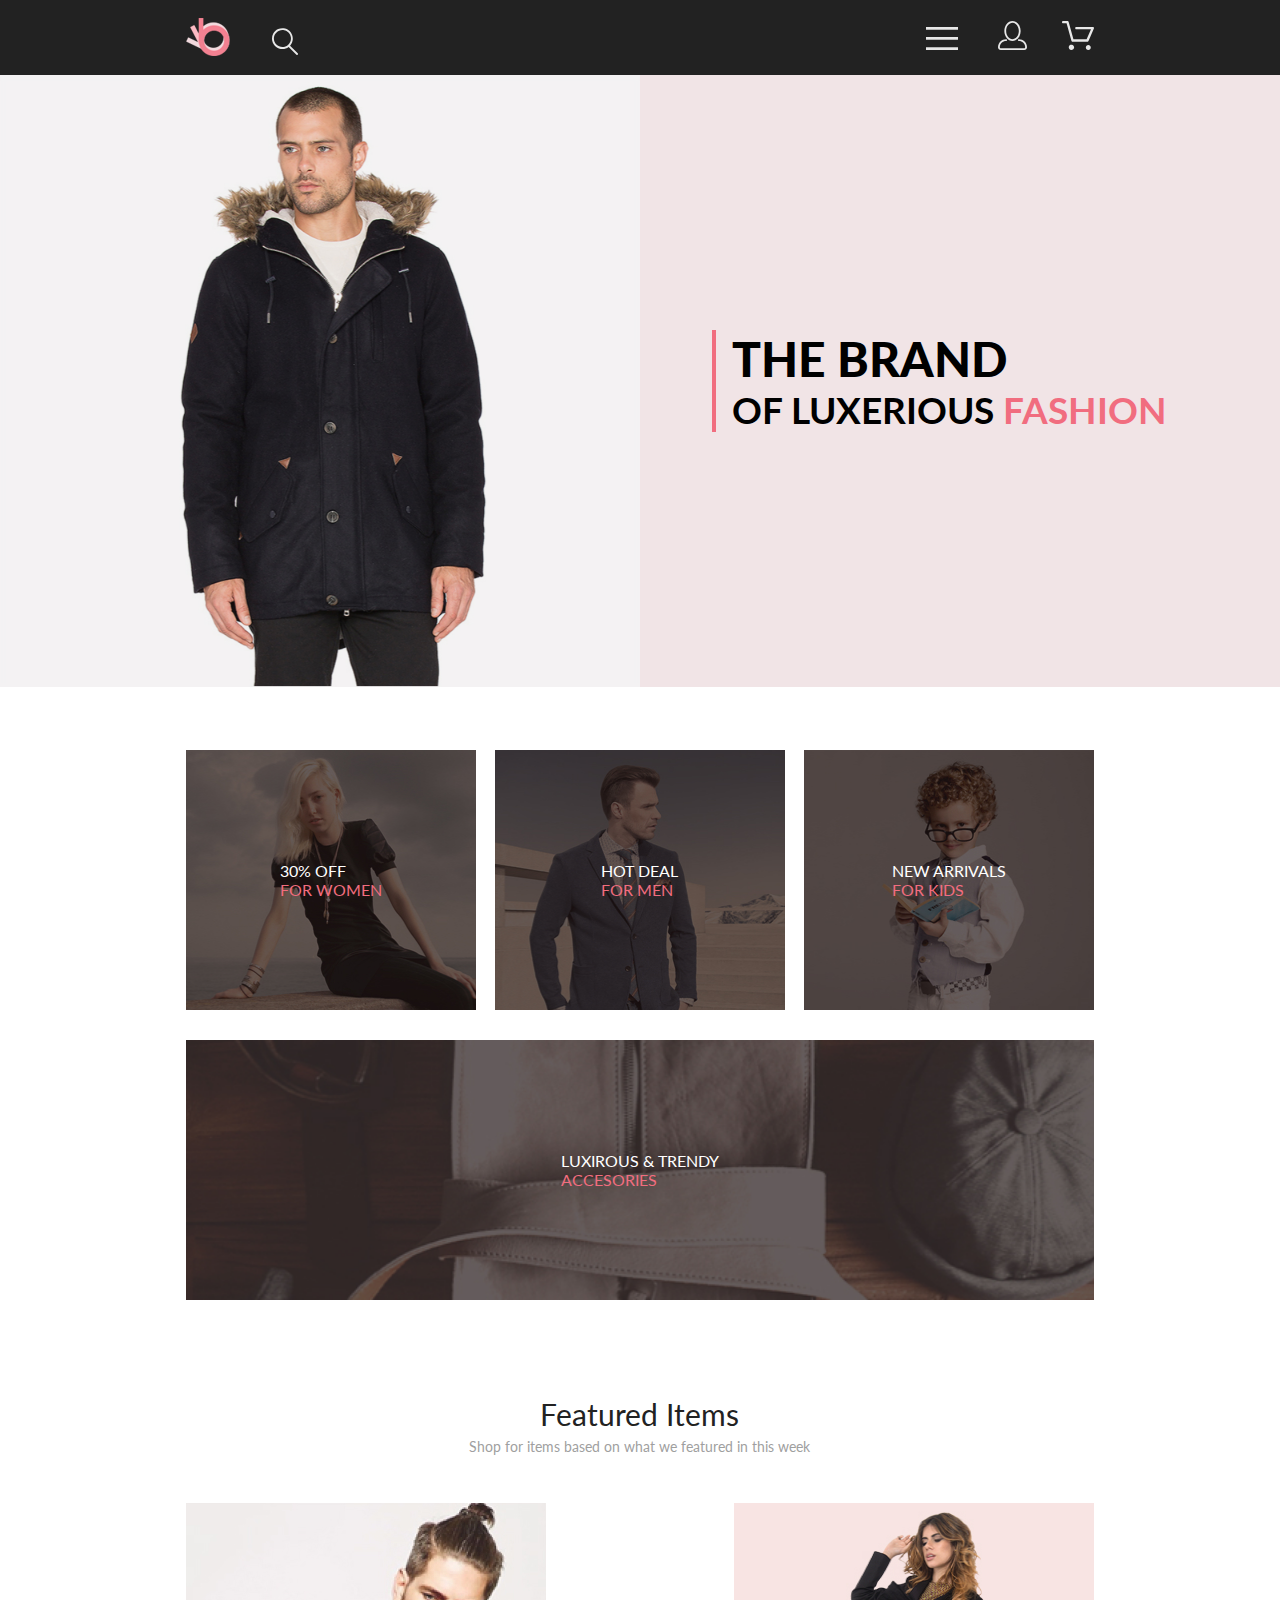
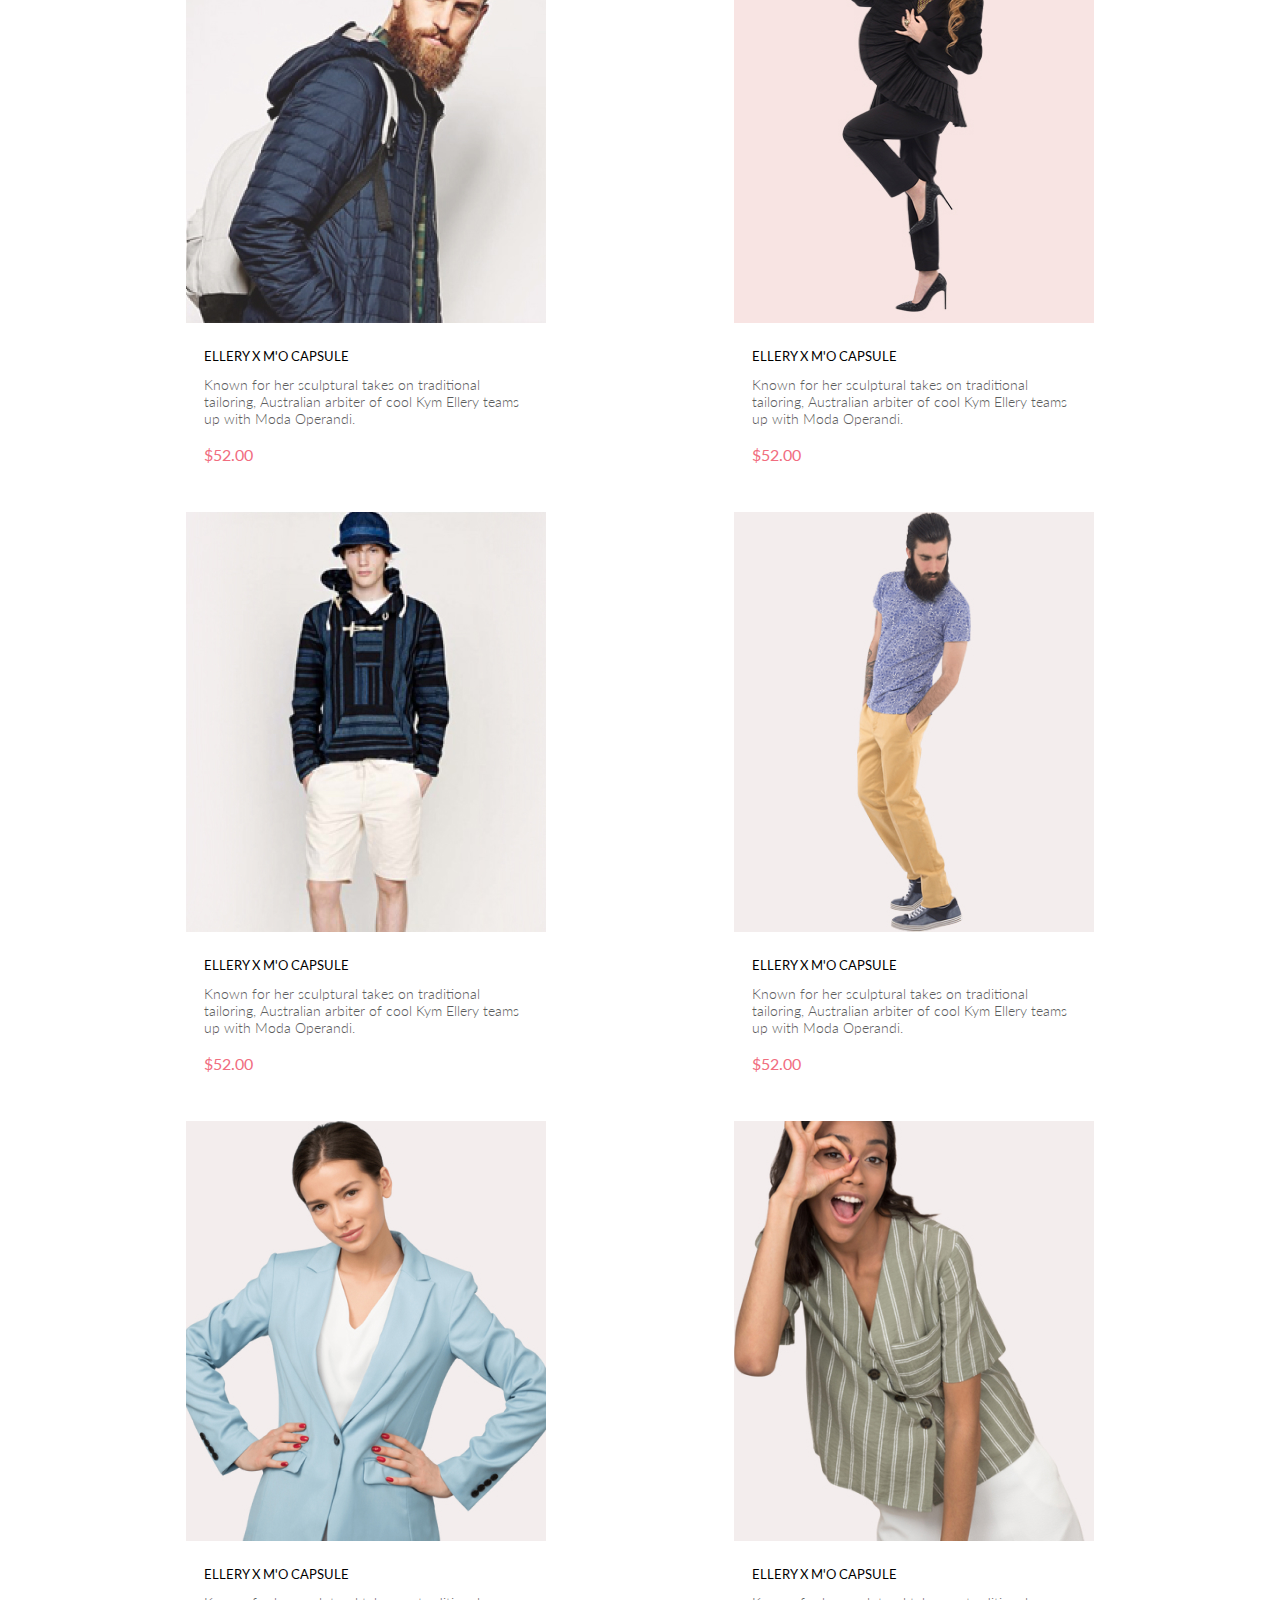
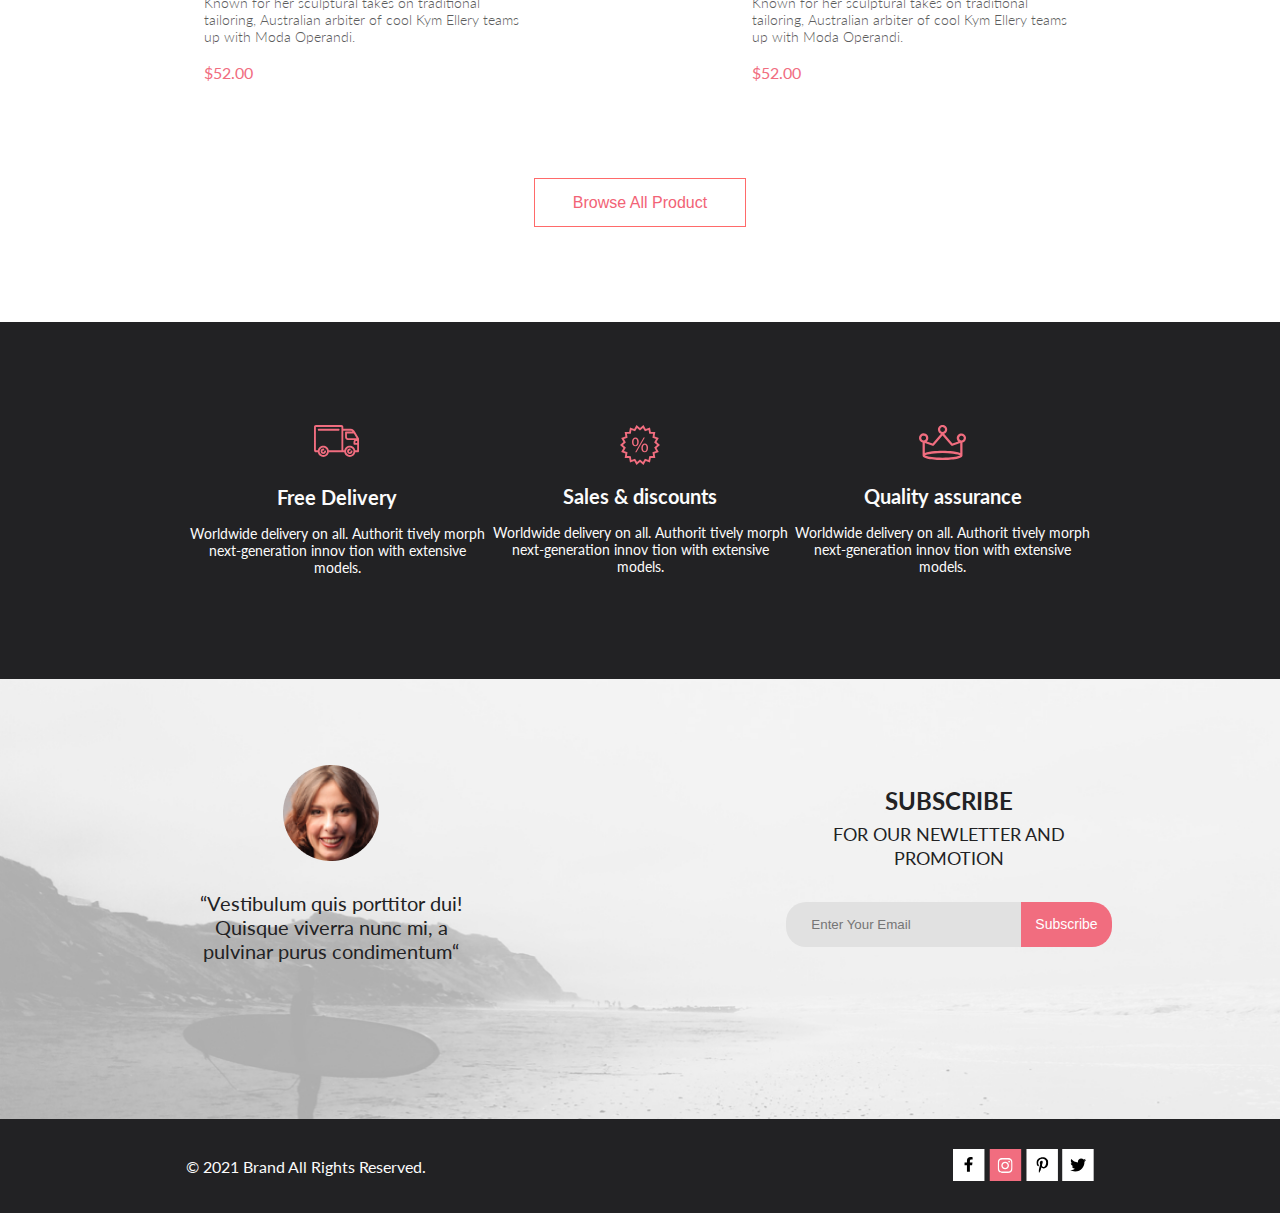
==== commit 4d9c5587: "create adaptive site" ====
--- a/index.html
+++ b/index.html
@@ -85,7 +85,7 @@
     <main>
         <section class="brand">
                     <div class="brand__wrapper" id="wrp">
-                        <img src="/img/man.jpg" alt="man" width="800" height="765">
+                        <img class="brand__img" src="/img/man.jpg" alt="man" width="800" height="765">
                         <div class="brand__title-wrapper">
                             <h1 class="brand__title">the brand <span class="brand__subtitle">of luxerious <span class="brand__subtitle-pink"> fashion</span></span></h1>
                         </div>
@@ -292,7 +292,7 @@
                     <div>
                         <p class="share__text">© 2021 Brand All Rights Reserved.</p>
                     </div>
-                    <div>
+                    <div class="share__social">
                         <a class="share__link" href="#">
                             <svg width="32" height="32" viewBox="0 0 32 32" xmlns="http://www.w3.org/2000/svg">
                                 <path d="M31.4506 0H0V32H31.4506V0Z" fill="white"/>
--- a/css/style.css
+++ b/css/style.css
@@ -140,7 +140,7 @@
 }
 
 .container {
-  width: 1138px;
+  width: 71%;
   margin: 0 auto;
 }
 
@@ -155,6 +155,12 @@
   clip: rect(0 0 0 0);
 }
 
+@media (max-width: 768px) {
+  .container {
+    width: 96%;
+  }
+}
+
 .header {
   background-color: #222222;
 }
@@ -206,6 +212,12 @@
   margin: 0 34px 0 0;
 }
 
+@media (max-width: 375px) {
+  .header__person-link {
+    display: none;
+  }
+}
+
 .header__person-link:hover, .header__person-link :focus {
   cursor: pointer;
   opacity: 0.7;
@@ -214,6 +226,12 @@
 .header__person-link:active {
   opacity: 1;
   cursor: pointer;
+}
+
+@media (max-width: 375px) {
+  .header__cart {
+    display: none;
+  }
 }
 
 .header__cart:hover, .header__cart :focus {
@@ -290,6 +308,23 @@
   margin: 0 0 63px;
 }
 
+@media (max-width: 768px) {
+  .brand__wrapper {
+    margin: 0 0 20px;
+  }
+}
+
+.brand__img {
+  width: 50%;
+  height: auto;
+}
+
+@media (max-width: 375px) {
+  .brand__img {
+    display: none;
+  }
+}
+
 .brand__title {
   font-family: "Lato";
   font-weight: 900;
@@ -297,6 +332,20 @@
   line-height: 58px;
   text-transform: uppercase;
   position: relative;
+}
+
+@media (max-width: 768px) {
+  .brand__title {
+    font-size: 44px;
+    line-height: 53px;
+  }
+}
+
+@media (max-width: 375px) {
+  .brand__title {
+    font-size: 38px;
+    line-height: 46px;
+  }
 }
 
 .brand__title:before {
@@ -316,11 +365,31 @@
   padding: 0 0 0 92px;
 }
 
+@media (max-width: 375px) {
+  .brand__title-wrapper {
+    min-height: 363px;
+  }
+}
+
 .brand__subtitle {
   display: block;
   font-size: 37px;
   font-weight: 700;
   line-height: 44px;
+}
+
+@media (max-width: 768px) {
+  .brand__subtitle {
+    font-size: 24px;
+    line-height: 29px;
+  }
+}
+
+@media (max-width: 768px) {
+  .brand__subtitle {
+    font-size: 20px;
+    line-height: 24px;
+  }
 }
 
 .brand__subtitle-pink {
@@ -346,16 +415,37 @@
   display: flex;
   flex-wrap: wrap;
   justify-content: space-between;
+  margin: 0 0 96px;
+}
+
+@media (max-width: 375px) {
+  .offers .offers__list {
+    margin: 0 0 64px;
+  }
 }
 
 .offers .offers__item {
-  width: 360px;
+  width: 32%;
   min-height: 260px;
   background-color: #474040;
   margin: 0 0 30px;
   display: flex;
   justify-content: center;
   align-items: center;
+  background-size: cover;
+  background-position: center;
+}
+
+@media (max-width: 768px) {
+  .offers .offers__item {
+    min-height: 168px;
+  }
+}
+
+@media (max-width: 375px) {
+  .offers .offers__item {
+    width: 100%;
+  }
 }
 
 .offers .offers__item_woman {
@@ -401,7 +491,13 @@
   font-size: 30px;
   line-height: 36px;
   color: #222222;
-  margin: 97px 0 6px;
+  margin: 0 0 6px;
+}
+
+@media (max-width: 375px) {
+  .products__title {
+    margin: 0 0 3px;
+  }
 }
 
 .products__text {
@@ -412,21 +508,47 @@
   margin: 0 0 48px;
 }
 
+@media (max-width: 768px) {
+  .products__text {
+    margin: 0 0 73px;
+  }
+}
+
+@media (max-width: 375px) {
+  .products__text {
+    margin: 0 0 65px;
+  }
+}
+
 .products__list {
   display: flex;
   flex-wrap: wrap;
   justify-content: space-between;
+  margin: 0 0 48px;
+}
+
+@media (max-width: 768px) {
+  .products__list {
+    margin: 0 0 33px;
+  }
 }
 
 .products__item {
   width: 360px;
   margin: 0 0 30px;
+}
+
+@media (max-width: 768px) {
+  .products__item {
+    margin: 0 0 16px;
+  }
 }
 
 .products__img {
   padding: 0 0 25px;
   min-width: 360px;
   min-height: 420px;
+  display: block;
 }
 
 .products__button {
@@ -510,7 +632,6 @@
 }
 
 .products__button-all {
-  margin: 18px 0 95px;
   padding: 14px 38px;
   border: 1px solid #ff6a6a;
   background-color: transparent;
@@ -523,6 +644,13 @@
 .products__button-all-wrapper {
   display: flex;
   justify-content: center;
+  margin: 0 0 95px;
+}
+
+@media (max-width: 768px) {
+  .products__button-all-wrapper {
+    margin: 0 0 79px;
+  }
 }
 
 .products__button-all:hover,
@@ -543,11 +671,39 @@
 .advantages__list {
   display: flex;
   justify-content: space-between;
+  padding: 103px 0;
+}
+
+@media (max-width: 768px) {
+  .advantages__list {
+    flex-direction: column;
+    align-items: center;
+  }
+  .advantages__list :nth-child(3) {
+    margin: 0;
+  }
+}
+
+@media (max-width: 375px) {
+  .advantages__list {
+    padding: 48px 0 81px;
+  }
 }
 
 .advantages__item {
-  width: 360px;
-  padding: 103px 0;
+  width: 48%;
+}
+
+@media (max-width: 768px) {
+  .advantages__item {
+    margin: 0 0 48px;
+  }
+}
+
+@media (max-width: 375px) {
+  .advantages__item {
+    width: 100%;
+  }
 }
 
 .advantages__img-wrapper {
@@ -584,8 +740,20 @@
 
 .subscribe__wrapper-background {
   background-image: url(../img/bcg_subscribe.jpg);
-  background-repeat: no-repeat;
   padding: 86px 0 156px;
+  background-size: cover;
+}
+
+@media (max-width: 768px) {
+  .subscribe__wrapper-background {
+    padding: 53px 0 140px;
+  }
+}
+
+@media (max-width: 375px) {
+  .subscribe__wrapper-background {
+    padding: 54px 0 110px;
+  }
 }
 
 .subscribe__wrapper {
@@ -594,11 +762,23 @@
   align-items: center;
 }
 
+@media (max-width: 768px) {
+  .subscribe__wrapper {
+    flex-direction: column;
+  }
+}
+
 .subscribe__section {
-  width: 360px;
+  width: 32%;
   display: flex;
   flex-direction: column;
   align-items: center;
+}
+
+@media (max-width: 375px) {
+  .subscribe__section {
+    width: 100%;
+  }
 }
 
 .subscribe__img {
@@ -613,6 +793,18 @@
   color: #222224;
 }
 
+@media (max-width: 768px) {
+  .subscribe__text {
+    margin: 0 0 50px;
+  }
+}
+
+@media (max-width: 375px) {
+  .subscribe__text {
+    margin: 0 0 60px;
+  }
+}
+
 .subscribe__title {
   text-transform: uppercase;
   font-weight: 700;
@@ -625,6 +817,12 @@
   text-transform: uppercase;
   font-size: 18px;
   margin: 0 0 32px;
+}
+
+@media (max-width: 375px) {
+  .subscribe__text_size {
+    margin: 0 0 22px;
+  }
 }
 
 .subscribe__input {
@@ -636,6 +834,7 @@
   cursor: text;
   outline: none;
   width: 235px;
+  box-sizing: border-box;
 }
 
 .subscribe__input:hover,
@@ -680,6 +879,12 @@
   align-items: center;
 }
 
+@media (max-width: 375px) {
+  .share__wrapper {
+    flex-direction: column-reverse;
+  }
+}
+
 .share__text {
   font-weight: 400;
   font-size: 16px;
@@ -701,10 +906,23 @@
   cursor: pointer;
 }
 
+@media (max-width: 375px) {
+  .share__social {
+    margin: 0 0 40px;
+  }
+}
+
 .person-data__title-wrapper {
   background-color: #f8f3f4;
   width: 100%;
-  padding: 40px 0 40px 0;
+  padding: 59px 0 60px;
+  margin: 0 0 64px;
+}
+
+@media (max-width: 375px) {
+  .person-data__title-wrapper {
+    margin: 0 0 40px;
+  }
 }
 
 .person-data__title {
@@ -715,25 +933,50 @@
   text-transform: uppercase;
 }
 
-.person-data .person-data__title_wrapper {
-  min-width: 1138px;
-}
-
-.person-data .person-data__wrapper {
+@media (max-width: 375px) {
+  .person-data__title {
+    text-align: center;
+  }
+}
+
+.person-data__wrapper {
   display: flex;
   justify-content: space-between;
-  margin: 50px 0 50px;
-}
-
-.person-data .person-data__name,
-.person-data .person-data__login {
+  margin: 0 0 96px;
+}
+
+@media (max-width: 375px) {
+  .person-data__wrapper {
+    flex-direction: column;
+    align-items: center;
+    margin: 0 0 100px;
+  }
+}
+
+.person-data__section-login {
+  width: 32%;
+}
+
+@media (max-width: 375px) {
+  .person-data__section-login {
+    width: 94%;
+    margin: 0 0 40px;
+  }
+}
+
+.person-data__name {
   display: flex;
   flex-direction: column;
-  margin: 0 0 20px 0;
-}
-
-.person-data .person-data__section-caption,
-.person-data .person-data__section-title {
+  margin: 0 0 32px 0;
+}
+
+.person-data__login {
+  display: flex;
+  flex-direction: column;
+  margin: 0 0 40px 0;
+}
+
+.person-data__section-caption {
   font-weight: 400;
   font-size: 16px;
   line-height: 19px;
@@ -741,7 +984,21 @@
   margin: 0 0 20px 0;
 }
 
-.person-data .person-data__section-caption_wrapper {
+.person-data__section-title {
+  font-weight: 400;
+  font-size: 16px;
+  line-height: 19px;
+  color: #9f9f9f;
+  margin: 0 0 20px 0;
+}
+
+@media (max-width: 768px) {
+  .person-data__section-title {
+    margin: 0 0 32px;
+  }
+}
+
+.person-data__section-caption_wrapper {
   display: flex;
 }
 
@@ -785,33 +1042,51 @@
   background: #9f9f9f;
 }
 
-.person-data .person-data__entering-information {
-  margin: 0 0 10px 0;
+.person-data__entering-information {
+  margin: 0 0 21px 0;
   border: 2px solid #ccc;
   outline: none;
-  padding: 10px 130px 10px 20px;
-}
-
-.person-data .person-data__entering-information:focus {
+  width: 100%;
+  height: 45px;
+  padding: 0 0 0 15px;
+  box-sizing: border-box;
+}
+
+.person-data__entering-information:focus {
   background-color: #fff;
   cursor: text;
   color: #000;
 }
 
-.person-data .person-data__text {
-  margin: 0 0 10px 0;
+.person-data__entering-information_margin-lastname {
+  margin: 0 0 32px;
+}
+
+.person-data__entering-information_margin-password {
+  margin: 0 0 15px;
+}
+
+.person-data__password-requirement {
+  font-weight: 300;
+  font-size: 13px;
+  line-height: 16px;
+  color: #B1B1B1;
+}
+
+.person-data__text {
+  margin: 0 0 21px;
   font-weight: 400;
   font-size: 18px;
   line-height: 19px;
   color: #9f9f9f;
 }
 
-.person-data .person-data__text-margin {
-  margin: 0 0 10px 25px;
+.person-data__text-margin {
+  margin: 0 0 15px 25px;
   position: relative;
 }
 
-.person-data .person-data__text-margin:before {
+.person-data__text-margin:before {
   position: absolute;
   content: "";
   background-image: url(https://www.svgrepo.com/show/169312/check-mark.svg);
@@ -846,7 +1121,13 @@
 }
 
 .person-data .person-data__section {
-  max-width: 470px;
+  width: 57%;
+}
+
+@media (max-width: 375px) {
+  .person-data .person-data__section {
+    width: 100%;
+  }
 }
 
 .person-data .person-data__title,
@@ -870,38 +1151,110 @@
   margin: 0 0 96px;
 }
 
+@media (max-width: 768px) {
+  .shopping-cart__title-wrapper {
+    margin: 0 0 59px;
+  }
+}
+
+@media (max-width: 375px) {
+  .shopping-cart__title-wrapper {
+    text-align: center;
+    margin: 0 0 39px;
+  }
+}
+
 .cart__wrapper {
   display: flex;
   justify-content: space-between;
   margin: 0 0 128px;
 }
 
+@media (max-width: 768px) {
+  .cart__wrapper {
+    flex-wrap: wrap;
+    justify-content: center;
+  }
+}
+
+@media (max-width: 375px) {
+  .cart__wrapper {
+    margin: 0 0 96px;
+  }
+}
+
 .cart__products-wrapper {
   display: flex;
   flex-direction: column;
+  width: 57%;
+}
+
+@media (max-width: 768px) {
+  .cart__products-wrapper {
+    width: 100%;
+    align-items: center;
+    margin: 0 0 64px;
+  }
+}
+
+@media (max-width: 375px) {
+  .cart__products-wrapper {
+    margin: 0 0 48px;
+  }
 }
 
 .cart__products-list {
   display: flex;
   flex-direction: column;
+  margin: 0 0 72px;
+}
+
+@media (max-width: 768px) {
+  .cart__products-list {
+    align-self: normal;
+  }
+}
+
+@media (max-width: 375px) {
+  .cart__products-list {
+    margin: 0 0 30px;
+  }
 }
 
 .cart__products-list :last-child {
   margin: 0;
 }
 
-.cart__products-list {
-  margin: 0 0 72px;
-}
-
 .cart__products-item {
   display: flex;
   margin: 0 0 40px;
   box-shadow: 11px 11px 15px 0px rgba(50, 50, 50, 0.5);
+  flex-wrap: wrap;
+}
+
+@media (max-width: 375px) {
+  .cart__products-item {
+    flex-wrap: nowrap;
+    height: 188px;
+    margin: 0 0 32px;
+  }
+}
+
+@media (max-width: 375px) {
+  .cart__products-img {
+    width: 143px;
+    height: 188px;
+  }
 }
 
 .cart__products-item-wrapper {
-  padding: 22px 97px 62px 32px;
+  padding: 22px 0 62px 32px;
+}
+
+@media (max-width: 375px) {
+  .cart__products-item-wrapper {
+    padding: 13px 0 38px 17px;
+  }
 }
 
 .cart__products-item-title {
@@ -913,6 +1266,14 @@
   text-transform: uppercase;
 }
 
+@media (max-width: 375px) {
+  .cart__products-item-title {
+    font-size: 16px;
+    line-height: 19px;
+    margin: 0 0 25px;
+  }
+}
+
 .cart__products-list-description :last-child {
   margin: 0;
 }
@@ -925,6 +1286,13 @@
   margin: 0 0 6px;
 }
 
+@media (max-width: 375px) {
+  .cart__products-list-description-item {
+    font-size: 14px;
+    line-height: 17px;
+  }
+}
+
 .cart__products-list-description-item_color-pink {
   color: #f16d7f;
 }
@@ -932,7 +1300,18 @@
 .cart__button-wrapper {
   display: flex;
   justify-content: space-between;
-  width: 100%;
+}
+
+@media (max-width: 768px) {
+  .cart__button-wrapper {
+    width: 80%;
+  }
+}
+
+@media (max-width: 375px) {
+  .cart__button-wrapper {
+    width: 100%;
+  }
 }
 
 .cart__button {
@@ -941,9 +1320,20 @@
   line-height: 17px;
   color: #a4a4a4;
   text-transform: uppercase;
-  padding: 15px 40px;
+  padding: 0 40px;
   background-color: transparent;
   border: 1px solid #A4A4A4;
+  height: 50px;
+}
+
+@media (max-width: 375px) {
+  .cart__button {
+    height: 33px;
+    font-size: 12px;
+    line-height: 14px;
+    text-transform: none;
+    width: 48%;
+  }
 }
 
 .cart__button:hover, .cart__button :focus {
@@ -956,18 +1346,54 @@
   opacity: 0.7;
 }
 
-.shopping-registration__wrapper {
+.cart__registration {
+  width: 32%;
+}
+
+@media (max-width: 768px) {
+  .cart__registration {
+    width: 100%;
+  }
+}
+
+.cart__registration-wrapper {
   display: flex;
   flex-direction: column;
 }
 
-.shopping-registration__section-shipping {
+@media (max-width: 768px) {
+  .cart__registration-wrapper {
+    flex-direction: unset;
+    justify-content: space-between;
+  }
+}
+
+@media (max-width: 375px) {
+  .cart__registration-wrapper {
+    flex-direction: column;
+  }
+}
+
+.cart__registration-section-shipping {
   display: flex;
   flex-direction: column;
   margin: 0 0 57px;
 }
 
-.shopping-registration__title {
+@media (max-width: 768px) {
+  .cart__registration-section-shipping {
+    width: 48%;
+  }
+}
+
+@media (max-width: 375px) {
+  .cart__registration-section-shipping {
+    width: 100%;
+    margin: 0 0 48px;
+  }
+}
+
+.cart__registration-title {
   text-transform: uppercase;
   font-weight: 300;
   font-size: 16px;
@@ -976,14 +1402,15 @@
   margin: 0 0 21px;
 }
 
-.shopping-registration__input {
+.cart__registration-input {
   margin: 0 0 21px;
-  width: 360px;
-  padding: 15px 0 15px 20px;
+  height: 44px;
+  padding: 0 0 0 20px;
   border: 1px solid #A4A4A4;
-}
-
-.shopping-registration__button-shipping {
+  box-sizing: border-box;
+}
+
+.cart__registration-button-shipping {
   text-transform: uppercase;
   max-width: 110px;
   padding: 10px 15px;
@@ -995,24 +1422,39 @@
   border: 1px solid #A4A4A4;
 }
 
-.shopping-registration__button-shipping:hover, .shopping-registration__button-shipping :focus {
+.cart__registration-button-shipping:hover, .cart__registration-button-shipping :focus {
   background-color: #f16d7f;
   cursor: pointer;
   color: #fff;
 }
 
-.shopping-registration__button-shipping:active {
+.cart__registration-button-shipping:active {
   opacity: 0.7;
 }
 
-.shopping-registration__section {
+.cart__registration-section {
   padding: 42px;
   background: #F5F3F3;
   display: flex;
   flex-direction: column;
-}
-
-.shopping-registration__text {
+  box-sizing: border-box;
+  height: 214px;
+}
+
+@media (max-width: 768px) {
+  .cart__registration-section {
+    width: 48%;
+    margin: 40px 0 0;
+  }
+}
+
+@media (max-width: 375px) {
+  .cart__registration-section {
+    width: 100%;
+  }
+}
+
+.cart__registration-text {
   margin: 0 0 12px;
   text-align: end;
   font-weight: 400;
@@ -1022,7 +1464,7 @@
   text-transform: uppercase;
 }
 
-.shopping-registration__text-grand {
+.cart__registration-text-grand {
   margin: 0 0 21px;
   text-align: end;
   font-size: 16px;
@@ -1031,23 +1473,23 @@
   text-transform: uppercase;
 }
 
-.shopping-registration__text-grand_color-pink {
+.cart__registration-text-grand_color-pink {
   color: #f16d7f;
   padding: 0 0 0 20px;
 }
 
-.shopping-registration__text-prise-padding {
+.cart__registration-text-prise-padding {
   padding: 0 0 0 20px;
 }
 
-.shopping-registration__line {
+.cart__registration-line {
   margin: 0 0 17px;
   border-color: #E2E2E2;
   align-self: center;
   width: 280px;
 }
 
-.shopping-registration__button-checkout {
+.cart__registration-button-checkout {
   font-weight: 300;
   font-size: 16px;
   line-height: 19px;
@@ -1059,13 +1501,13 @@
   text-transform: uppercase;
 }
 
-.shopping-registration__button-checkout:hover, .shopping-registration__button-checkout :focus {
+.cart__registration-button-checkout:hover, .cart__registration-button-checkout :focus {
   background-color: #fff;
   cursor: pointer;
   color: #f16d7f;
 }
 
-.shopping-registration__button-checkout:active {
+.cart__registration-button-checkout:active {
   opacity: 0.7;
 }
 /*# sourceMappingURL=style.css.map */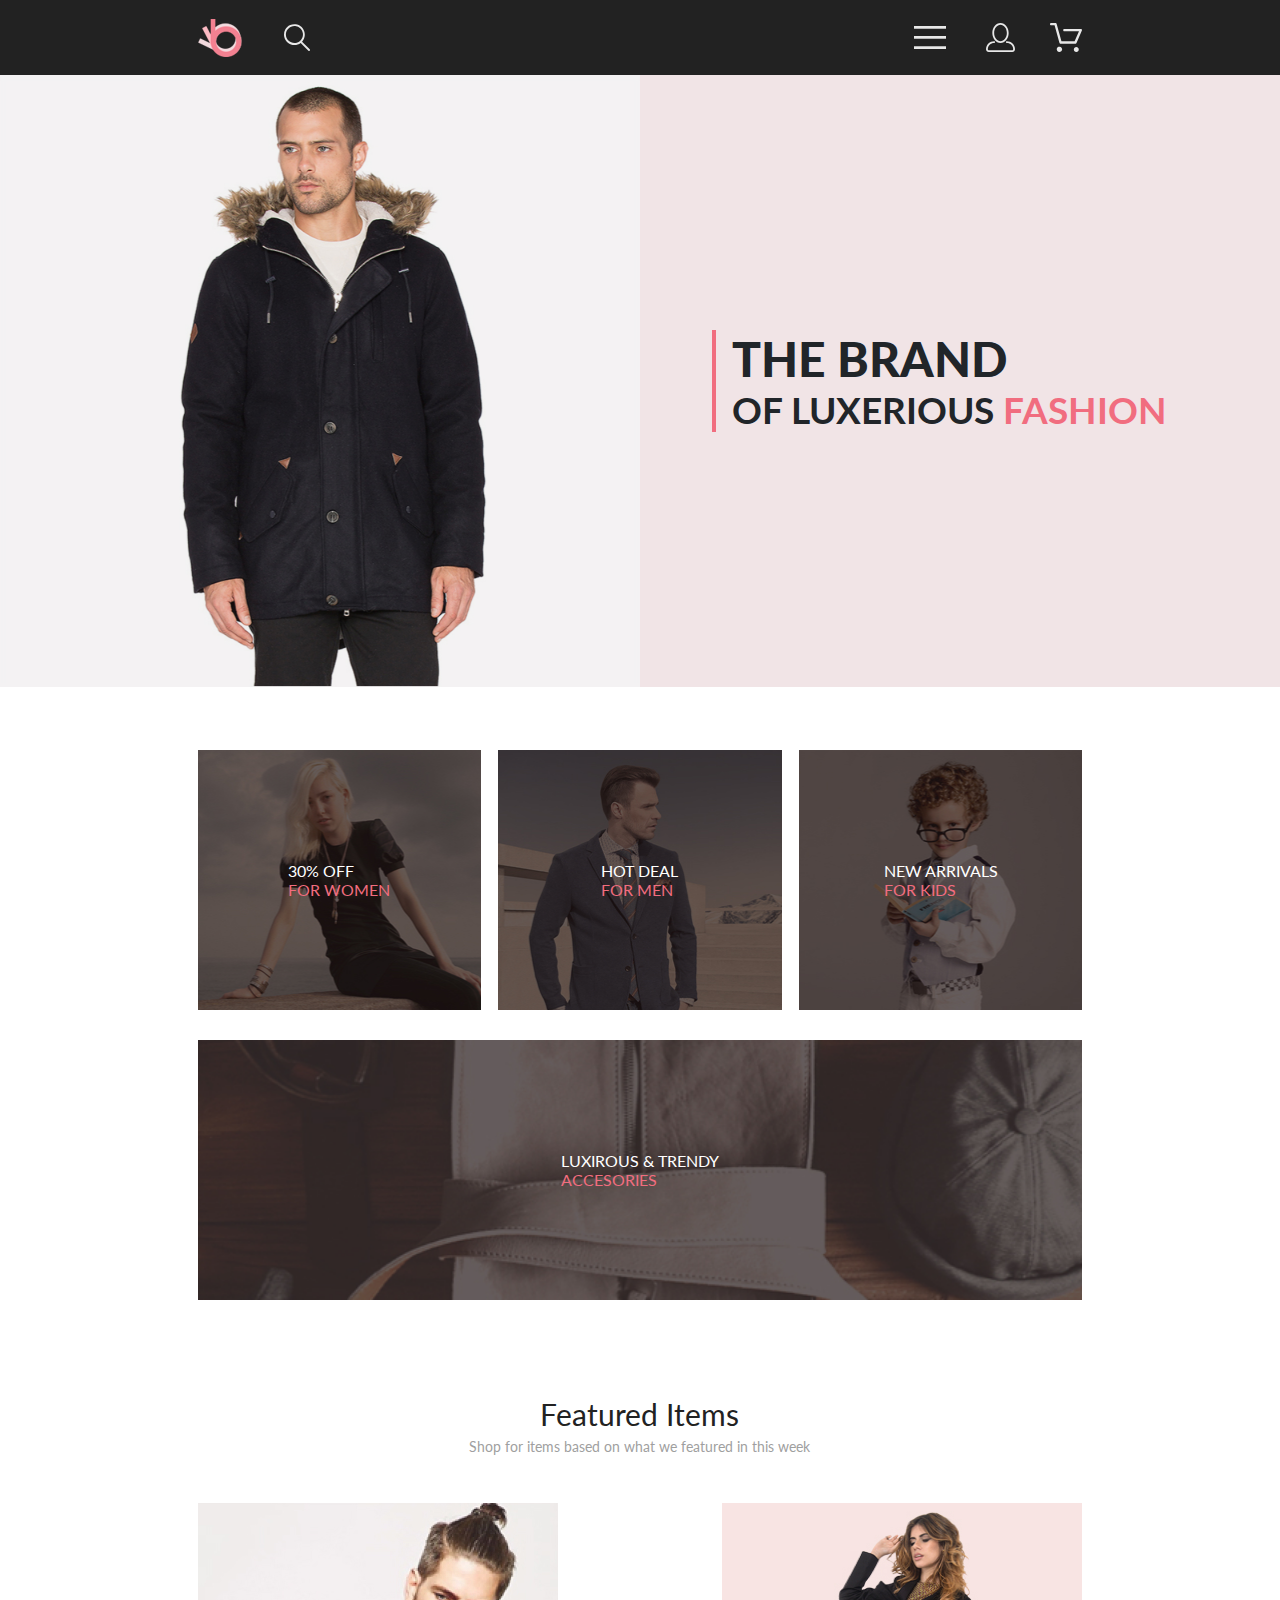
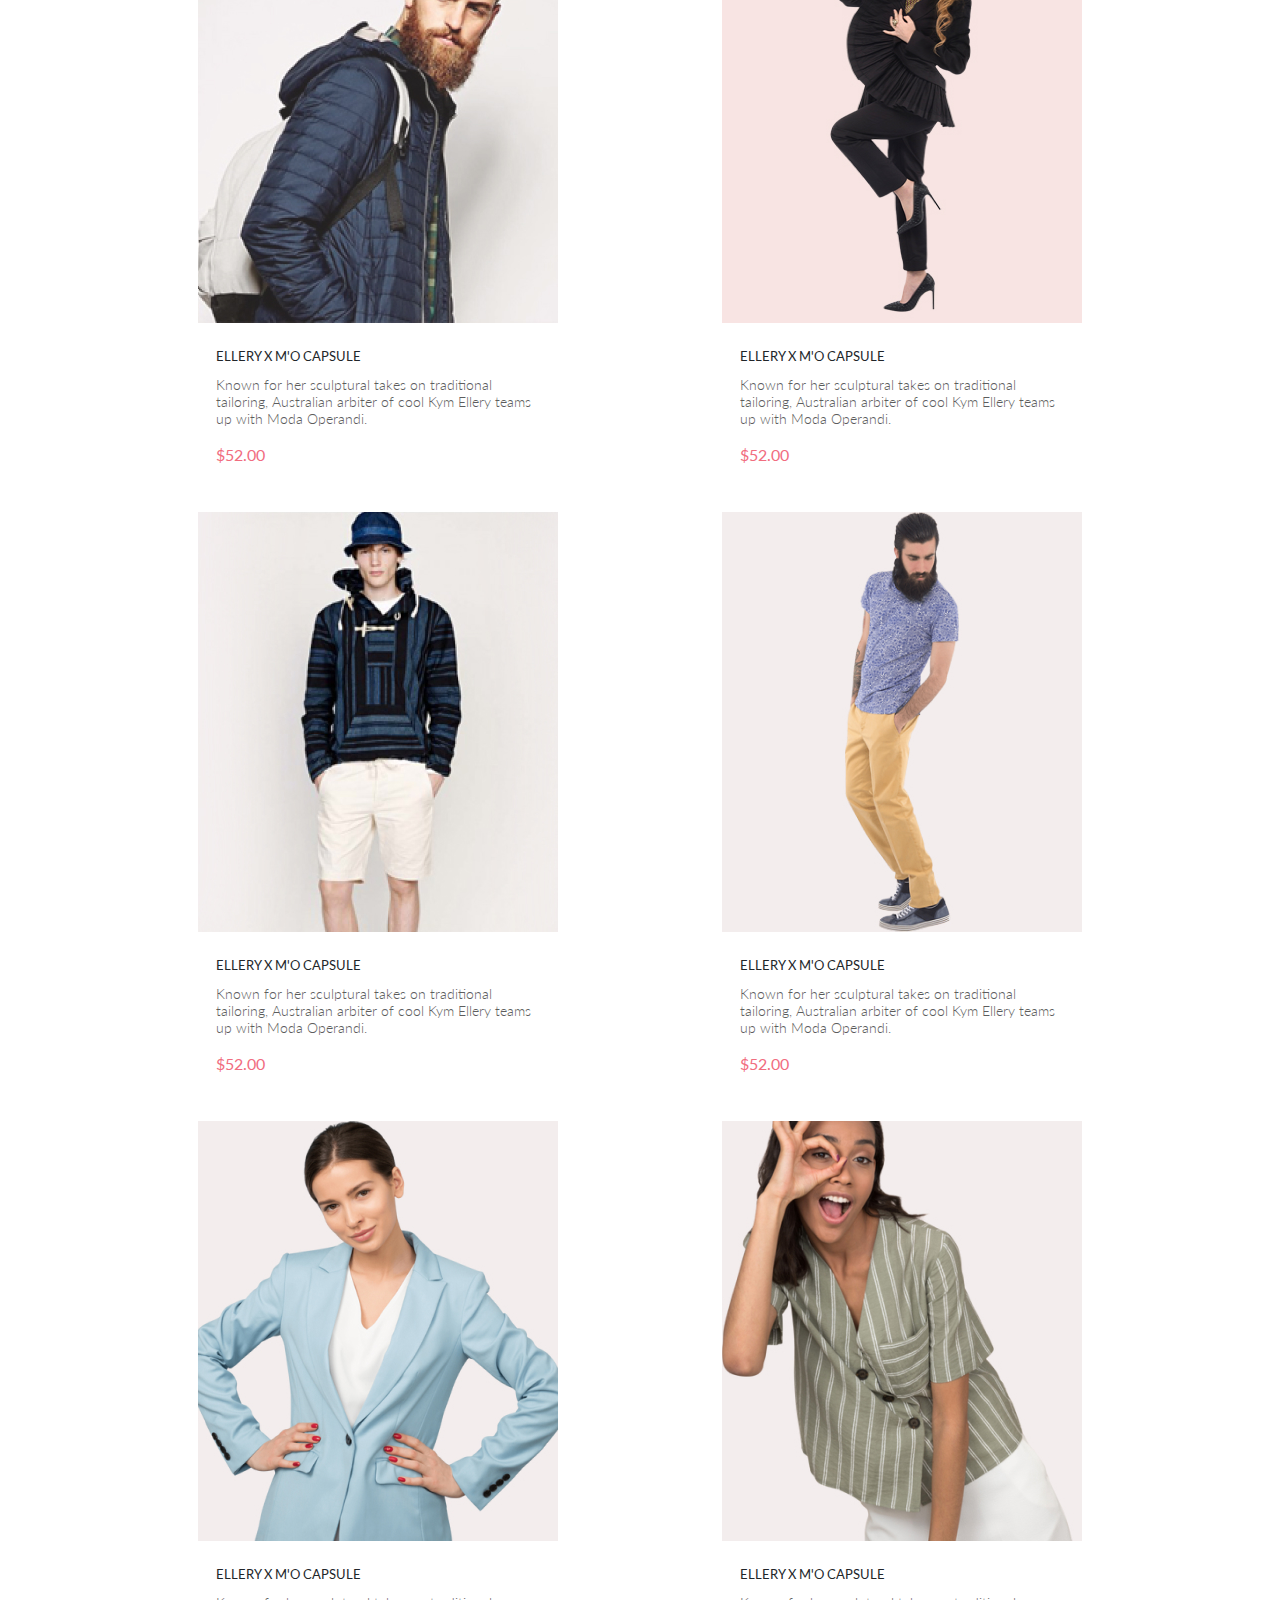
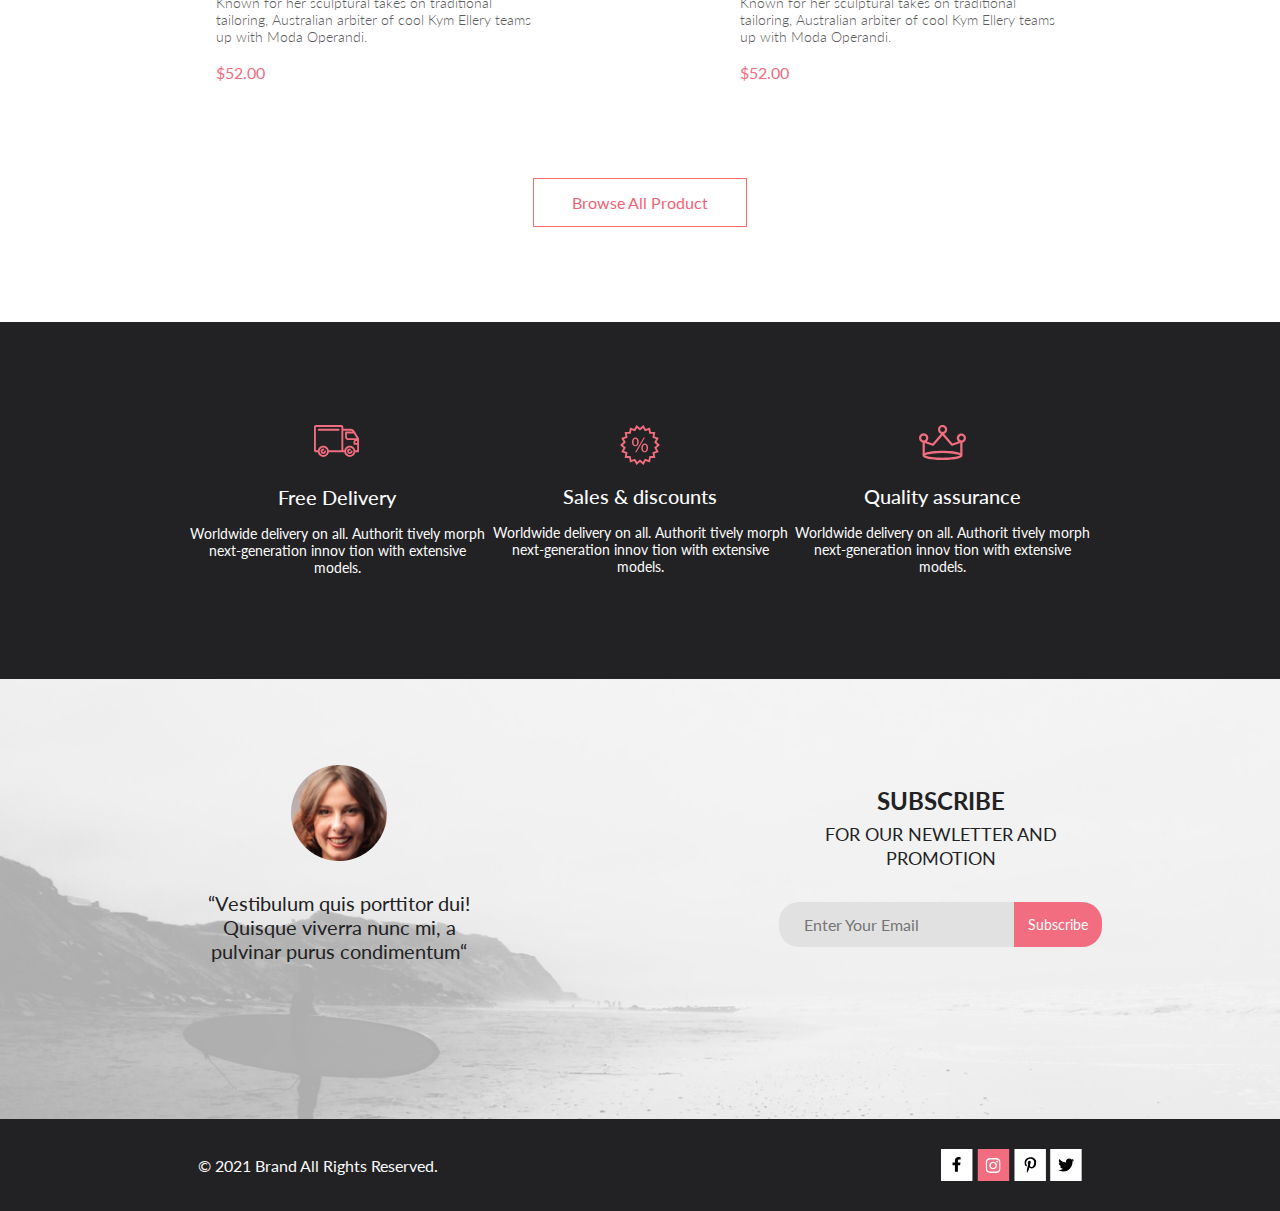
==== commit e30c610f: "create transitions and checkt by validator" ====
--- a/index.html
+++ b/index.html
@@ -275,7 +275,7 @@
                         <img class="subscribe__img" src="img/woman_icon.png" alt="woman">
                         <q class="subscribe__text">“Vestibulum quis porttitor dui! Quisque viverra nunc mi, a pulvinar purus condimentum“</q>
                     </div>
-                    <form class="subscribe__section" action="">
+                    <form class="subscribe__section" action="#">
                         <h3 class="subscribe__title">subscribe</h3>
                         <p class="subscribe__text subscribe__text_size">for our newletter and promotion</p>
                         <div class="subscribe__wrapper-input">
@@ -288,6 +288,7 @@
         </section>
         <section class="share">
             <div class="share__wrapper-background">
+                <h2 class="visually-hidden">Share</h2>
                 <div class="container share__wrapper">
                     <div>
                         <p class="share__text">© 2021 Brand All Rights Reserved.</p>
--- a/css/style.css
+++ b/css/style.css
@@ -1,3 +1,20735 @@
+@charset "UTF-8";
+/*!
+ * Font Awesome Free 6.1.1 by @fontawesome - https://fontawesome.com
+ * License - https://fontawesome.com/license/free (Icons: CC BY 4.0, Fonts: SIL OFL 1.1, Code: MIT License)
+ * Copyright 2022 Fonticons, Inc.
+ */
+.fa {
+  font-family: var(--fa-style-family, "Font Awesome 6 Free");
+  font-weight: var(--fa-style, 900);
+}
+
+.fa,
+.fas,
+.fa-solid,
+.far,
+.fa-regular,
+.fal,
+.fa-light,
+.fat,
+.fa-thin,
+.fad,
+.fa-duotone,
+.fab,
+.fa-brands {
+  -moz-osx-font-smoothing: grayscale;
+  -webkit-font-smoothing: antialiased;
+  display: var(--fa-display, inline-block);
+  font-style: normal;
+  font-variant: normal;
+  line-height: 1;
+  text-rendering: auto;
+}
+
+.fa-1x {
+  font-size: 1em;
+}
+
+.fa-2x {
+  font-size: 2em;
+}
+
+.fa-3x {
+  font-size: 3em;
+}
+
+.fa-4x {
+  font-size: 4em;
+}
+
+.fa-5x {
+  font-size: 5em;
+}
+
+.fa-6x {
+  font-size: 6em;
+}
+
+.fa-7x {
+  font-size: 7em;
+}
+
+.fa-8x {
+  font-size: 8em;
+}
+
+.fa-9x {
+  font-size: 9em;
+}
+
+.fa-10x {
+  font-size: 10em;
+}
+
+.fa-2xs {
+  font-size: 0.625em;
+  line-height: 0.1em;
+  vertical-align: 0.225em;
+}
+
+.fa-xs {
+  font-size: 0.75em;
+  line-height: 0.08333em;
+  vertical-align: 0.125em;
+}
+
+.fa-sm {
+  font-size: 0.875em;
+  line-height: 0.07143em;
+  vertical-align: 0.05357em;
+}
+
+.fa-lg {
+  font-size: 1.25em;
+  line-height: 0.05em;
+  vertical-align: -0.075em;
+}
+
+.fa-xl {
+  font-size: 1.5em;
+  line-height: 0.04167em;
+  vertical-align: -0.125em;
+}
+
+.fa-2xl {
+  font-size: 2em;
+  line-height: 0.03125em;
+  vertical-align: -0.1875em;
+}
+
+.fa-fw {
+  text-align: center;
+  width: 1.25em;
+}
+
+.fa-ul {
+  list-style-type: none;
+  margin-left: var(--fa-li-margin, 2.5em);
+  padding-left: 0;
+}
+
+.fa-ul > li {
+  position: relative;
+}
+
+.fa-li {
+  left: calc(var(--fa-li-width, 2em) * -1);
+  position: absolute;
+  text-align: center;
+  width: var(--fa-li-width, 2em);
+  line-height: inherit;
+}
+
+.fa-border {
+  border-color: var(--fa-border-color, #eee);
+  border-radius: var(--fa-border-radius, 0.1em);
+  border-style: var(--fa-border-style, solid);
+  border-width: var(--fa-border-width, 0.08em);
+  padding: var(--fa-border-padding, 0.2em 0.25em 0.15em);
+}
+
+.fa-pull-left {
+  float: left;
+  margin-right: var(--fa-pull-margin, 0.3em);
+}
+
+.fa-pull-right {
+  float: right;
+  margin-left: var(--fa-pull-margin, 0.3em);
+}
+
+.fa-beat {
+  animation-name: fa-beat;
+  animation-delay: var(--fa-animation-delay, 0);
+  animation-direction: var(--fa-animation-direction, normal);
+  animation-duration: var(--fa-animation-duration, 1s);
+  animation-iteration-count: var(--fa-animation-iteration-count, infinite);
+  animation-timing-function: var(--fa-animation-timing, ease-in-out);
+}
+
+.fa-bounce {
+  animation-name: fa-bounce;
+  animation-delay: var(--fa-animation-delay, 0);
+  animation-direction: var(--fa-animation-direction, normal);
+  animation-duration: var(--fa-animation-duration, 1s);
+  animation-iteration-count: var(--fa-animation-iteration-count, infinite);
+  animation-timing-function: var(--fa-animation-timing, cubic-bezier(0.28, 0.84, 0.42, 1));
+}
+
+.fa-fade {
+  animation-name: fa-fade;
+  animation-delay: var(--fa-animation-delay, 0);
+  animation-direction: var(--fa-animation-direction, normal);
+  animation-duration: var(--fa-animation-duration, 1s);
+  animation-iteration-count: var(--fa-animation-iteration-count, infinite);
+  animation-timing-function: var(--fa-animation-timing, cubic-bezier(0.4, 0, 0.6, 1));
+}
+
+.fa-beat-fade {
+  animation-name: fa-beat-fade;
+  animation-delay: var(--fa-animation-delay, 0);
+  animation-direction: var(--fa-animation-direction, normal);
+  animation-duration: var(--fa-animation-duration, 1s);
+  animation-iteration-count: var(--fa-animation-iteration-count, infinite);
+  animation-timing-function: var(--fa-animation-timing, cubic-bezier(0.4, 0, 0.6, 1));
+}
+
+.fa-flip {
+  animation-name: fa-flip;
+  animation-delay: var(--fa-animation-delay, 0);
+  animation-direction: var(--fa-animation-direction, normal);
+  animation-duration: var(--fa-animation-duration, 1s);
+  animation-iteration-count: var(--fa-animation-iteration-count, infinite);
+  animation-timing-function: var(--fa-animation-timing, ease-in-out);
+}
+
+.fa-shake {
+  animation-name: fa-shake;
+  animation-delay: var(--fa-animation-delay, 0);
+  animation-direction: var(--fa-animation-direction, normal);
+  animation-duration: var(--fa-animation-duration, 1s);
+  animation-iteration-count: var(--fa-animation-iteration-count, infinite);
+  animation-timing-function: var(--fa-animation-timing, linear);
+}
+
+.fa-spin {
+  animation-name: fa-spin;
+  animation-delay: var(--fa-animation-delay, 0);
+  animation-direction: var(--fa-animation-direction, normal);
+  animation-duration: var(--fa-animation-duration, 2s);
+  animation-iteration-count: var(--fa-animation-iteration-count, infinite);
+  animation-timing-function: var(--fa-animation-timing, linear);
+}
+
+.fa-spin-reverse {
+  --fa-animation-direction: reverse;
+}
+
+.fa-pulse,
+.fa-spin-pulse {
+  animation-name: fa-spin;
+  animation-direction: var(--fa-animation-direction, normal);
+  animation-duration: var(--fa-animation-duration, 1s);
+  animation-iteration-count: var(--fa-animation-iteration-count, infinite);
+  animation-timing-function: var(--fa-animation-timing, steps(8));
+}
+
+@media (prefers-reduced-motion: reduce) {
+  .fa-beat,
+  .fa-bounce,
+  .fa-fade,
+  .fa-beat-fade,
+  .fa-flip,
+  .fa-pulse,
+  .fa-shake,
+  .fa-spin,
+  .fa-spin-pulse {
+    animation-delay: -1ms;
+    animation-duration: 1ms;
+    animation-iteration-count: 1;
+    transition-delay: 0s;
+    transition-duration: 0s;
+  }
+}
+
+@keyframes fa-beat {
+  0%,
+  90% {
+    transform: scale(1);
+  }
+  45% {
+    transform: scale(var(--fa-beat-scale, 1.25));
+  }
+}
+
+@keyframes fa-bounce {
+  0% {
+    transform: scale(1, 1) translateY(0);
+  }
+  10% {
+    transform: scale(var(--fa-bounce-start-scale-x, 1.1), var(--fa-bounce-start-scale-y, 0.9)) translateY(0);
+  }
+  30% {
+    transform: scale(var(--fa-bounce-jump-scale-x, 0.9), var(--fa-bounce-jump-scale-y, 1.1)) translateY(var(--fa-bounce-height, -0.5em));
+  }
+  50% {
+    transform: scale(var(--fa-bounce-land-scale-x, 1.05), var(--fa-bounce-land-scale-y, 0.95)) translateY(0);
+  }
+  57% {
+    transform: scale(1, 1) translateY(var(--fa-bounce-rebound, -0.125em));
+  }
+  64% {
+    transform: scale(1, 1) translateY(0);
+  }
+  100% {
+    transform: scale(1, 1) translateY(0);
+  }
+}
+
+@keyframes fa-fade {
+  50% {
+    opacity: var(--fa-fade-opacity, 0.4);
+  }
+}
+
+@keyframes fa-beat-fade {
+  0%,
+  100% {
+    opacity: var(--fa-beat-fade-opacity, 0.4);
+    transform: scale(1);
+  }
+  50% {
+    opacity: 1;
+    transform: scale(var(--fa-beat-fade-scale, 1.125));
+  }
+}
+
+@keyframes fa-flip {
+  50% {
+    transform: rotate3d(var(--fa-flip-x, 0), var(--fa-flip-y, 1), var(--fa-flip-z, 0), var(--fa-flip-angle, -180deg));
+  }
+}
+
+@keyframes fa-shake {
+  0% {
+    transform: rotate(-15deg);
+  }
+  4% {
+    transform: rotate(15deg);
+  }
+  8%,
+  24% {
+    transform: rotate(-18deg);
+  }
+  12%,
+  28% {
+    transform: rotate(18deg);
+  }
+  16% {
+    transform: rotate(-22deg);
+  }
+  20% {
+    transform: rotate(22deg);
+  }
+  32% {
+    transform: rotate(-12deg);
+  }
+  36% {
+    transform: rotate(12deg);
+  }
+  40%,
+  100% {
+    transform: rotate(0deg);
+  }
+}
+
+@keyframes fa-spin {
+  0% {
+    transform: rotate(0deg);
+  }
+  100% {
+    transform: rotate(360deg);
+  }
+}
+
+.fa-rotate-90 {
+  transform: rotate(90deg);
+}
+
+.fa-rotate-180 {
+  transform: rotate(180deg);
+}
+
+.fa-rotate-270 {
+  transform: rotate(270deg);
+}
+
+.fa-flip-horizontal {
+  transform: scale(-1, 1);
+}
+
+.fa-flip-vertical {
+  transform: scale(1, -1);
+}
+
+.fa-flip-both,
+.fa-flip-horizontal.fa-flip-vertical {
+  transform: scale(-1, -1);
+}
+
+.fa-rotate-by {
+  transform: rotate(var(--fa-rotate-angle, none));
+}
+
+.fa-stack {
+  display: inline-block;
+  height: 2em;
+  line-height: 2em;
+  position: relative;
+  vertical-align: middle;
+  width: 2.5em;
+}
+
+.fa-stack-1x,
+.fa-stack-2x {
+  left: 0;
+  position: absolute;
+  text-align: center;
+  width: 100%;
+  z-index: var(--fa-stack-z-index, auto);
+}
+
+.fa-stack-1x {
+  line-height: inherit;
+}
+
+.fa-stack-2x {
+  font-size: 2em;
+}
+
+.fa-inverse {
+  color: var(--fa-inverse, #fff);
+}
+
+/* Font Awesome uses the Unicode Private Use Area (PUA) to ensure screen
+readers do not read off random characters that represent icons */
+.fa-0::before {
+  content: "\30";
+}
+
+.fa-1::before {
+  content: "\31";
+}
+
+.fa-2::before {
+  content: "\32";
+}
+
+.fa-3::before {
+  content: "\33";
+}
+
+.fa-4::before {
+  content: "\34";
+}
+
+.fa-5::before {
+  content: "\35";
+}
+
+.fa-6::before {
+  content: "\36";
+}
+
+.fa-7::before {
+  content: "\37";
+}
+
+.fa-8::before {
+  content: "\38";
+}
+
+.fa-9::before {
+  content: "\39";
+}
+
+.fa-a::before {
+  content: "\41";
+}
+
+.fa-address-book::before {
+  content: "\f2b9";
+}
+
+.fa-contact-book::before {
+  content: "\f2b9";
+}
+
+.fa-address-card::before {
+  content: "\f2bb";
+}
+
+.fa-contact-card::before {
+  content: "\f2bb";
+}
+
+.fa-vcard::before {
+  content: "\f2bb";
+}
+
+.fa-align-center::before {
+  content: "\f037";
+}
+
+.fa-align-justify::before {
+  content: "\f039";
+}
+
+.fa-align-left::before {
+  content: "\f036";
+}
+
+.fa-align-right::before {
+  content: "\f038";
+}
+
+.fa-anchor::before {
+  content: "\f13d";
+}
+
+.fa-anchor-circle-check::before {
+  content: "\e4aa";
+}
+
+.fa-anchor-circle-exclamation::before {
+  content: "\e4ab";
+}
+
+.fa-anchor-circle-xmark::before {
+  content: "\e4ac";
+}
+
+.fa-anchor-lock::before {
+  content: "\e4ad";
+}
+
+.fa-angle-down::before {
+  content: "\f107";
+}
+
+.fa-angle-left::before {
+  content: "\f104";
+}
+
+.fa-angle-right::before {
+  content: "\f105";
+}
+
+.fa-angle-up::before {
+  content: "\f106";
+}
+
+.fa-angles-down::before {
+  content: "\f103";
+}
+
+.fa-angle-double-down::before {
+  content: "\f103";
+}
+
+.fa-angles-left::before {
+  content: "\f100";
+}
+
+.fa-angle-double-left::before {
+  content: "\f100";
+}
+
+.fa-angles-right::before {
+  content: "\f101";
+}
+
+.fa-angle-double-right::before {
+  content: "\f101";
+}
+
+.fa-angles-up::before {
+  content: "\f102";
+}
+
+.fa-angle-double-up::before {
+  content: "\f102";
+}
+
+.fa-ankh::before {
+  content: "\f644";
+}
+
+.fa-apple-whole::before {
+  content: "\f5d1";
+}
+
+.fa-apple-alt::before {
+  content: "\f5d1";
+}
+
+.fa-archway::before {
+  content: "\f557";
+}
+
+.fa-arrow-down::before {
+  content: "\f063";
+}
+
+.fa-arrow-down-1-9::before {
+  content: "\f162";
+}
+
+.fa-sort-numeric-asc::before {
+  content: "\f162";
+}
+
+.fa-sort-numeric-down::before {
+  content: "\f162";
+}
+
+.fa-arrow-down-9-1::before {
+  content: "\f886";
+}
+
+.fa-sort-numeric-desc::before {
+  content: "\f886";
+}
+
+.fa-sort-numeric-down-alt::before {
+  content: "\f886";
+}
+
+.fa-arrow-down-a-z::before {
+  content: "\f15d";
+}
+
+.fa-sort-alpha-asc::before {
+  content: "\f15d";
+}
+
+.fa-sort-alpha-down::before {
+  content: "\f15d";
+}
+
+.fa-arrow-down-long::before {
+  content: "\f175";
+}
+
+.fa-long-arrow-down::before {
+  content: "\f175";
+}
+
+.fa-arrow-down-short-wide::before {
+  content: "\f884";
+}
+
+.fa-sort-amount-desc::before {
+  content: "\f884";
+}
+
+.fa-sort-amount-down-alt::before {
+  content: "\f884";
+}
+
+.fa-arrow-down-up-across-line::before {
+  content: "\e4af";
+}
+
+.fa-arrow-down-up-lock::before {
+  content: "\e4b0";
+}
+
+.fa-arrow-down-wide-short::before {
+  content: "\f160";
+}
+
+.fa-sort-amount-asc::before {
+  content: "\f160";
+}
+
+.fa-sort-amount-down::before {
+  content: "\f160";
+}
+
+.fa-arrow-down-z-a::before {
+  content: "\f881";
+}
+
+.fa-sort-alpha-desc::before {
+  content: "\f881";
+}
+
+.fa-sort-alpha-down-alt::before {
+  content: "\f881";
+}
+
+.fa-arrow-left::before {
+  content: "\f060";
+}
+
+.fa-arrow-left-long::before {
+  content: "\f177";
+}
+
+.fa-long-arrow-left::before {
+  content: "\f177";
+}
+
+.fa-arrow-pointer::before {
+  content: "\f245";
+}
+
+.fa-mouse-pointer::before {
+  content: "\f245";
+}
+
+.fa-arrow-right::before {
+  content: "\f061";
+}
+
+.fa-arrow-right-arrow-left::before {
+  content: "\f0ec";
+}
+
+.fa-exchange::before {
+  content: "\f0ec";
+}
+
+.fa-arrow-right-from-bracket::before {
+  content: "\f08b";
+}
+
+.fa-sign-out::before {
+  content: "\f08b";
+}
+
+.fa-arrow-right-long::before {
+  content: "\f178";
+}
+
+.fa-long-arrow-right::before {
+  content: "\f178";
+}
+
+.fa-arrow-right-to-bracket::before {
+  content: "\f090";
+}
+
+.fa-sign-in::before {
+  content: "\f090";
+}
+
+.fa-arrow-right-to-city::before {
+  content: "\e4b3";
+}
+
+.fa-arrow-rotate-left::before {
+  content: "\f0e2";
+}
+
+.fa-arrow-left-rotate::before {
+  content: "\f0e2";
+}
+
+.fa-arrow-rotate-back::before {
+  content: "\f0e2";
+}
+
+.fa-arrow-rotate-backward::before {
+  content: "\f0e2";
+}
+
+.fa-undo::before {
+  content: "\f0e2";
+}
+
+.fa-arrow-rotate-right::before {
+  content: "\f01e";
+}
+
+.fa-arrow-right-rotate::before {
+  content: "\f01e";
+}
+
+.fa-arrow-rotate-forward::before {
+  content: "\f01e";
+}
+
+.fa-redo::before {
+  content: "\f01e";
+}
+
+.fa-arrow-trend-down::before {
+  content: "\e097";
+}
+
+.fa-arrow-trend-up::before {
+  content: "\e098";
+}
+
+.fa-arrow-turn-down::before {
+  content: "\f149";
+}
+
+.fa-level-down::before {
+  content: "\f149";
+}
+
+.fa-arrow-turn-up::before {
+  content: "\f148";
+}
+
+.fa-level-up::before {
+  content: "\f148";
+}
+
+.fa-arrow-up::before {
+  content: "\f062";
+}
+
+.fa-arrow-up-1-9::before {
+  content: "\f163";
+}
+
+.fa-sort-numeric-up::before {
+  content: "\f163";
+}
+
+.fa-arrow-up-9-1::before {
+  content: "\f887";
+}
+
+.fa-sort-numeric-up-alt::before {
+  content: "\f887";
+}
+
+.fa-arrow-up-a-z::before {
+  content: "\f15e";
+}
+
+.fa-sort-alpha-up::before {
+  content: "\f15e";
+}
+
+.fa-arrow-up-from-bracket::before {
+  content: "\e09a";
+}
+
+.fa-arrow-up-from-ground-water::before {
+  content: "\e4b5";
+}
+
+.fa-arrow-up-from-water-pump::before {
+  content: "\e4b6";
+}
+
+.fa-arrow-up-long::before {
+  content: "\f176";
+}
+
+.fa-long-arrow-up::before {
+  content: "\f176";
+}
+
+.fa-arrow-up-right-dots::before {
+  content: "\e4b7";
+}
+
+.fa-arrow-up-right-from-square::before {
+  content: "\f08e";
+}
+
+.fa-external-link::before {
+  content: "\f08e";
+}
+
+.fa-arrow-up-short-wide::before {
+  content: "\f885";
+}
+
+.fa-sort-amount-up-alt::before {
+  content: "\f885";
+}
+
+.fa-arrow-up-wide-short::before {
+  content: "\f161";
+}
+
+.fa-sort-amount-up::before {
+  content: "\f161";
+}
+
+.fa-arrow-up-z-a::before {
+  content: "\f882";
+}
+
+.fa-sort-alpha-up-alt::before {
+  content: "\f882";
+}
+
+.fa-arrows-down-to-line::before {
+  content: "\e4b8";
+}
+
+.fa-arrows-down-to-people::before {
+  content: "\e4b9";
+}
+
+.fa-arrows-left-right::before {
+  content: "\f07e";
+}
+
+.fa-arrows-h::before {
+  content: "\f07e";
+}
+
+.fa-arrows-left-right-to-line::before {
+  content: "\e4ba";
+}
+
+.fa-arrows-rotate::before {
+  content: "\f021";
+}
+
+.fa-refresh::before {
+  content: "\f021";
+}
+
+.fa-sync::before {
+  content: "\f021";
+}
+
+.fa-arrows-spin::before {
+  content: "\e4bb";
+}
+
+.fa-arrows-split-up-and-left::before {
+  content: "\e4bc";
+}
+
+.fa-arrows-to-circle::before {
+  content: "\e4bd";
+}
+
+.fa-arrows-to-dot::before {
+  content: "\e4be";
+}
+
+.fa-arrows-to-eye::before {
+  content: "\e4bf";
+}
+
+.fa-arrows-turn-right::before {
+  content: "\e4c0";
+}
+
+.fa-arrows-turn-to-dots::before {
+  content: "\e4c1";
+}
+
+.fa-arrows-up-down::before {
+  content: "\f07d";
+}
+
+.fa-arrows-v::before {
+  content: "\f07d";
+}
+
+.fa-arrows-up-down-left-right::before {
+  content: "\f047";
+}
+
+.fa-arrows::before {
+  content: "\f047";
+}
+
+.fa-arrows-up-to-line::before {
+  content: "\e4c2";
+}
+
+.fa-asterisk::before {
+  content: "\2a";
+}
+
+.fa-at::before {
+  content: "\40";
+}
+
+.fa-atom::before {
+  content: "\f5d2";
+}
+
+.fa-audio-description::before {
+  content: "\f29e";
+}
+
+.fa-austral-sign::before {
+  content: "\e0a9";
+}
+
+.fa-award::before {
+  content: "\f559";
+}
+
+.fa-b::before {
+  content: "\42";
+}
+
+.fa-baby::before {
+  content: "\f77c";
+}
+
+.fa-baby-carriage::before {
+  content: "\f77d";
+}
+
+.fa-carriage-baby::before {
+  content: "\f77d";
+}
+
+.fa-backward::before {
+  content: "\f04a";
+}
+
+.fa-backward-fast::before {
+  content: "\f049";
+}
+
+.fa-fast-backward::before {
+  content: "\f049";
+}
+
+.fa-backward-step::before {
+  content: "\f048";
+}
+
+.fa-step-backward::before {
+  content: "\f048";
+}
+
+.fa-bacon::before {
+  content: "\f7e5";
+}
+
+.fa-bacteria::before {
+  content: "\e059";
+}
+
+.fa-bacterium::before {
+  content: "\e05a";
+}
+
+.fa-bag-shopping::before {
+  content: "\f290";
+}
+
+.fa-shopping-bag::before {
+  content: "\f290";
+}
+
+.fa-bahai::before {
+  content: "\f666";
+}
+
+.fa-baht-sign::before {
+  content: "\e0ac";
+}
+
+.fa-ban::before {
+  content: "\f05e";
+}
+
+.fa-cancel::before {
+  content: "\f05e";
+}
+
+.fa-ban-smoking::before {
+  content: "\f54d";
+}
+
+.fa-smoking-ban::before {
+  content: "\f54d";
+}
+
+.fa-bandage::before {
+  content: "\f462";
+}
+
+.fa-band-aid::before {
+  content: "\f462";
+}
+
+.fa-barcode::before {
+  content: "\f02a";
+}
+
+.fa-bars::before {
+  content: "\f0c9";
+}
+
+.fa-navicon::before {
+  content: "\f0c9";
+}
+
+.fa-bars-progress::before {
+  content: "\f828";
+}
+
+.fa-tasks-alt::before {
+  content: "\f828";
+}
+
+.fa-bars-staggered::before {
+  content: "\f550";
+}
+
+.fa-reorder::before {
+  content: "\f550";
+}
+
+.fa-stream::before {
+  content: "\f550";
+}
+
+.fa-baseball::before {
+  content: "\f433";
+}
+
+.fa-baseball-ball::before {
+  content: "\f433";
+}
+
+.fa-baseball-bat-ball::before {
+  content: "\f432";
+}
+
+.fa-basket-shopping::before {
+  content: "\f291";
+}
+
+.fa-shopping-basket::before {
+  content: "\f291";
+}
+
+.fa-basketball::before {
+  content: "\f434";
+}
+
+.fa-basketball-ball::before {
+  content: "\f434";
+}
+
+.fa-bath::before {
+  content: "\f2cd";
+}
+
+.fa-bathtub::before {
+  content: "\f2cd";
+}
+
+.fa-battery-empty::before {
+  content: "\f244";
+}
+
+.fa-battery-0::before {
+  content: "\f244";
+}
+
+.fa-battery-full::before {
+  content: "\f240";
+}
+
+.fa-battery::before {
+  content: "\f240";
+}
+
+.fa-battery-5::before {
+  content: "\f240";
+}
+
+.fa-battery-half::before {
+  content: "\f242";
+}
+
+.fa-battery-3::before {
+  content: "\f242";
+}
+
+.fa-battery-quarter::before {
+  content: "\f243";
+}
+
+.fa-battery-2::before {
+  content: "\f243";
+}
+
+.fa-battery-three-quarters::before {
+  content: "\f241";
+}
+
+.fa-battery-4::before {
+  content: "\f241";
+}
+
+.fa-bed::before {
+  content: "\f236";
+}
+
+.fa-bed-pulse::before {
+  content: "\f487";
+}
+
+.fa-procedures::before {
+  content: "\f487";
+}
+
+.fa-beer-mug-empty::before {
+  content: "\f0fc";
+}
+
+.fa-beer::before {
+  content: "\f0fc";
+}
+
+.fa-bell::before {
+  content: "\f0f3";
+}
+
+.fa-bell-concierge::before {
+  content: "\f562";
+}
+
+.fa-concierge-bell::before {
+  content: "\f562";
+}
+
+.fa-bell-slash::before {
+  content: "\f1f6";
+}
+
+.fa-bezier-curve::before {
+  content: "\f55b";
+}
+
+.fa-bicycle::before {
+  content: "\f206";
+}
+
+.fa-binoculars::before {
+  content: "\f1e5";
+}
+
+.fa-biohazard::before {
+  content: "\f780";
+}
+
+.fa-bitcoin-sign::before {
+  content: "\e0b4";
+}
+
+.fa-blender::before {
+  content: "\f517";
+}
+
+.fa-blender-phone::before {
+  content: "\f6b6";
+}
+
+.fa-blog::before {
+  content: "\f781";
+}
+
+.fa-bold::before {
+  content: "\f032";
+}
+
+.fa-bolt::before {
+  content: "\f0e7";
+}
+
+.fa-zap::before {
+  content: "\f0e7";
+}
+
+.fa-bolt-lightning::before {
+  content: "\e0b7";
+}
+
+.fa-bomb::before {
+  content: "\f1e2";
+}
+
+.fa-bone::before {
+  content: "\f5d7";
+}
+
+.fa-bong::before {
+  content: "\f55c";
+}
+
+.fa-book::before {
+  content: "\f02d";
+}
+
+.fa-book-atlas::before {
+  content: "\f558";
+}
+
+.fa-atlas::before {
+  content: "\f558";
+}
+
+.fa-book-bible::before {
+  content: "\f647";
+}
+
+.fa-bible::before {
+  content: "\f647";
+}
+
+.fa-book-bookmark::before {
+  content: "\e0bb";
+}
+
+.fa-book-journal-whills::before {
+  content: "\f66a";
+}
+
+.fa-journal-whills::before {
+  content: "\f66a";
+}
+
+.fa-book-medical::before {
+  content: "\f7e6";
+}
+
+.fa-book-open::before {
+  content: "\f518";
+}
+
+.fa-book-open-reader::before {
+  content: "\f5da";
+}
+
+.fa-book-reader::before {
+  content: "\f5da";
+}
+
+.fa-book-quran::before {
+  content: "\f687";
+}
+
+.fa-quran::before {
+  content: "\f687";
+}
+
+.fa-book-skull::before {
+  content: "\f6b7";
+}
+
+.fa-book-dead::before {
+  content: "\f6b7";
+}
+
+.fa-bookmark::before {
+  content: "\f02e";
+}
+
+.fa-border-all::before {
+  content: "\f84c";
+}
+
+.fa-border-none::before {
+  content: "\f850";
+}
+
+.fa-border-top-left::before {
+  content: "\f853";
+}
+
+.fa-border-style::before {
+  content: "\f853";
+}
+
+.fa-bore-hole::before {
+  content: "\e4c3";
+}
+
+.fa-bottle-droplet::before {
+  content: "\e4c4";
+}
+
+.fa-bottle-water::before {
+  content: "\e4c5";
+}
+
+.fa-bowl-food::before {
+  content: "\e4c6";
+}
+
+.fa-bowl-rice::before {
+  content: "\e2eb";
+}
+
+.fa-bowling-ball::before {
+  content: "\f436";
+}
+
+.fa-box::before {
+  content: "\f466";
+}
+
+.fa-box-archive::before {
+  content: "\f187";
+}
+
+.fa-archive::before {
+  content: "\f187";
+}
+
+.fa-box-open::before {
+  content: "\f49e";
+}
+
+.fa-box-tissue::before {
+  content: "\e05b";
+}
+
+.fa-boxes-packing::before {
+  content: "\e4c7";
+}
+
+.fa-boxes-stacked::before {
+  content: "\f468";
+}
+
+.fa-boxes::before {
+  content: "\f468";
+}
+
+.fa-boxes-alt::before {
+  content: "\f468";
+}
+
+.fa-braille::before {
+  content: "\f2a1";
+}
+
+.fa-brain::before {
+  content: "\f5dc";
+}
+
+.fa-brazilian-real-sign::before {
+  content: "\e46c";
+}
+
+.fa-bread-slice::before {
+  content: "\f7ec";
+}
+
+.fa-bridge::before {
+  content: "\e4c8";
+}
+
+.fa-bridge-circle-check::before {
+  content: "\e4c9";
+}
+
+.fa-bridge-circle-exclamation::before {
+  content: "\e4ca";
+}
+
+.fa-bridge-circle-xmark::before {
+  content: "\e4cb";
+}
+
+.fa-bridge-lock::before {
+  content: "\e4cc";
+}
+
+.fa-bridge-water::before {
+  content: "\e4ce";
+}
+
+.fa-briefcase::before {
+  content: "\f0b1";
+}
+
+.fa-briefcase-medical::before {
+  content: "\f469";
+}
+
+.fa-broom::before {
+  content: "\f51a";
+}
+
+.fa-broom-ball::before {
+  content: "\f458";
+}
+
+.fa-quidditch::before {
+  content: "\f458";
+}
+
+.fa-quidditch-broom-ball::before {
+  content: "\f458";
+}
+
+.fa-brush::before {
+  content: "\f55d";
+}
+
+.fa-bucket::before {
+  content: "\e4cf";
+}
+
+.fa-bug::before {
+  content: "\f188";
+}
+
+.fa-bug-slash::before {
+  content: "\e490";
+}
+
+.fa-bugs::before {
+  content: "\e4d0";
+}
+
+.fa-building::before {
+  content: "\f1ad";
+}
+
+.fa-building-circle-arrow-right::before {
+  content: "\e4d1";
+}
+
+.fa-building-circle-check::before {
+  content: "\e4d2";
+}
+
+.fa-building-circle-exclamation::before {
+  content: "\e4d3";
+}
+
+.fa-building-circle-xmark::before {
+  content: "\e4d4";
+}
+
+.fa-building-columns::before {
+  content: "\f19c";
+}
+
+.fa-bank::before {
+  content: "\f19c";
+}
+
+.fa-institution::before {
+  content: "\f19c";
+}
+
+.fa-museum::before {
+  content: "\f19c";
+}
+
+.fa-university::before {
+  content: "\f19c";
+}
+
+.fa-building-flag::before {
+  content: "\e4d5";
+}
+
+.fa-building-lock::before {
+  content: "\e4d6";
+}
+
+.fa-building-ngo::before {
+  content: "\e4d7";
+}
+
+.fa-building-shield::before {
+  content: "\e4d8";
+}
+
+.fa-building-un::before {
+  content: "\e4d9";
+}
+
+.fa-building-user::before {
+  content: "\e4da";
+}
+
+.fa-building-wheat::before {
+  content: "\e4db";
+}
+
+.fa-bullhorn::before {
+  content: "\f0a1";
+}
+
+.fa-bullseye::before {
+  content: "\f140";
+}
+
+.fa-burger::before {
+  content: "\f805";
+}
+
+.fa-hamburger::before {
+  content: "\f805";
+}
+
+.fa-burst::before {
+  content: "\e4dc";
+}
+
+.fa-bus::before {
+  content: "\f207";
+}
+
+.fa-bus-simple::before {
+  content: "\f55e";
+}
+
+.fa-bus-alt::before {
+  content: "\f55e";
+}
+
+.fa-business-time::before {
+  content: "\f64a";
+}
+
+.fa-briefcase-clock::before {
+  content: "\f64a";
+}
+
+.fa-c::before {
+  content: "\43";
+}
+
+.fa-cake-candles::before {
+  content: "\f1fd";
+}
+
+.fa-birthday-cake::before {
+  content: "\f1fd";
+}
+
+.fa-cake::before {
+  content: "\f1fd";
+}
+
+.fa-calculator::before {
+  content: "\f1ec";
+}
+
+.fa-calendar::before {
+  content: "\f133";
+}
+
+.fa-calendar-check::before {
+  content: "\f274";
+}
+
+.fa-calendar-day::before {
+  content: "\f783";
+}
+
+.fa-calendar-days::before {
+  content: "\f073";
+}
+
+.fa-calendar-alt::before {
+  content: "\f073";
+}
+
+.fa-calendar-minus::before {
+  content: "\f272";
+}
+
+.fa-calendar-plus::before {
+  content: "\f271";
+}
+
+.fa-calendar-week::before {
+  content: "\f784";
+}
+
+.fa-calendar-xmark::before {
+  content: "\f273";
+}
+
+.fa-calendar-times::before {
+  content: "\f273";
+}
+
+.fa-camera::before {
+  content: "\f030";
+}
+
+.fa-camera-alt::before {
+  content: "\f030";
+}
+
+.fa-camera-retro::before {
+  content: "\f083";
+}
+
+.fa-camera-rotate::before {
+  content: "\e0d8";
+}
+
+.fa-campground::before {
+  content: "\f6bb";
+}
+
+.fa-candy-cane::before {
+  content: "\f786";
+}
+
+.fa-cannabis::before {
+  content: "\f55f";
+}
+
+.fa-capsules::before {
+  content: "\f46b";
+}
+
+.fa-car::before {
+  content: "\f1b9";
+}
+
+.fa-automobile::before {
+  content: "\f1b9";
+}
+
+.fa-car-battery::before {
+  content: "\f5df";
+}
+
+.fa-battery-car::before {
+  content: "\f5df";
+}
+
+.fa-car-burst::before {
+  content: "\f5e1";
+}
+
+.fa-car-crash::before {
+  content: "\f5e1";
+}
+
+.fa-car-on::before {
+  content: "\e4dd";
+}
+
+.fa-car-rear::before {
+  content: "\f5de";
+}
+
+.fa-car-alt::before {
+  content: "\f5de";
+}
+
+.fa-car-side::before {
+  content: "\f5e4";
+}
+
+.fa-car-tunnel::before {
+  content: "\e4de";
+}
+
+.fa-caravan::before {
+  content: "\f8ff";
+}
+
+.fa-caret-down::before {
+  content: "\f0d7";
+}
+
+.fa-caret-left::before {
+  content: "\f0d9";
+}
+
+.fa-caret-right::before {
+  content: "\f0da";
+}
+
+.fa-caret-up::before {
+  content: "\f0d8";
+}
+
+.fa-carrot::before {
+  content: "\f787";
+}
+
+.fa-cart-arrow-down::before {
+  content: "\f218";
+}
+
+.fa-cart-flatbed::before {
+  content: "\f474";
+}
+
+.fa-dolly-flatbed::before {
+  content: "\f474";
+}
+
+.fa-cart-flatbed-suitcase::before {
+  content: "\f59d";
+}
+
+.fa-luggage-cart::before {
+  content: "\f59d";
+}
+
+.fa-cart-plus::before {
+  content: "\f217";
+}
+
+.fa-cart-shopping::before {
+  content: "\f07a";
+}
+
+.fa-shopping-cart::before {
+  content: "\f07a";
+}
+
+.fa-cash-register::before {
+  content: "\f788";
+}
+
+.fa-cat::before {
+  content: "\f6be";
+}
+
+.fa-cedi-sign::before {
+  content: "\e0df";
+}
+
+.fa-cent-sign::before {
+  content: "\e3f5";
+}
+
+.fa-certificate::before {
+  content: "\f0a3";
+}
+
+.fa-chair::before {
+  content: "\f6c0";
+}
+
+.fa-chalkboard::before {
+  content: "\f51b";
+}
+
+.fa-blackboard::before {
+  content: "\f51b";
+}
+
+.fa-chalkboard-user::before {
+  content: "\f51c";
+}
+
+.fa-chalkboard-teacher::before {
+  content: "\f51c";
+}
+
+.fa-champagne-glasses::before {
+  content: "\f79f";
+}
+
+.fa-glass-cheers::before {
+  content: "\f79f";
+}
+
+.fa-charging-station::before {
+  content: "\f5e7";
+}
+
+.fa-chart-area::before {
+  content: "\f1fe";
+}
+
+.fa-area-chart::before {
+  content: "\f1fe";
+}
+
+.fa-chart-bar::before {
+  content: "\f080";
+}
+
+.fa-bar-chart::before {
+  content: "\f080";
+}
+
+.fa-chart-column::before {
+  content: "\e0e3";
+}
+
+.fa-chart-gantt::before {
+  content: "\e0e4";
+}
+
+.fa-chart-line::before {
+  content: "\f201";
+}
+
+.fa-line-chart::before {
+  content: "\f201";
+}
+
+.fa-chart-pie::before {
+  content: "\f200";
+}
+
+.fa-pie-chart::before {
+  content: "\f200";
+}
+
+.fa-chart-simple::before {
+  content: "\e473";
+}
+
+.fa-check::before {
+  content: "\f00c";
+}
+
+.fa-check-double::before {
+  content: "\f560";
+}
+
+.fa-check-to-slot::before {
+  content: "\f772";
+}
+
+.fa-vote-yea::before {
+  content: "\f772";
+}
+
+.fa-cheese::before {
+  content: "\f7ef";
+}
+
+.fa-chess::before {
+  content: "\f439";
+}
+
+.fa-chess-bishop::before {
+  content: "\f43a";
+}
+
+.fa-chess-board::before {
+  content: "\f43c";
+}
+
+.fa-chess-king::before {
+  content: "\f43f";
+}
+
+.fa-chess-knight::before {
+  content: "\f441";
+}
+
+.fa-chess-pawn::before {
+  content: "\f443";
+}
+
+.fa-chess-queen::before {
+  content: "\f445";
+}
+
+.fa-chess-rook::before {
+  content: "\f447";
+}
+
+.fa-chevron-down::before {
+  content: "\f078";
+}
+
+.fa-chevron-left::before {
+  content: "\f053";
+}
+
+.fa-chevron-right::before {
+  content: "\f054";
+}
+
+.fa-chevron-up::before {
+  content: "\f077";
+}
+
+.fa-child::before {
+  content: "\f1ae";
+}
+
+.fa-child-dress::before {
+  content: "\e59c";
+}
+
+.fa-child-reaching::before {
+  content: "\e59d";
+}
+
+.fa-child-rifle::before {
+  content: "\e4e0";
+}
+
+.fa-children::before {
+  content: "\e4e1";
+}
+
+.fa-church::before {
+  content: "\f51d";
+}
+
+.fa-circle::before {
+  content: "\f111";
+}
+
+.fa-circle-arrow-down::before {
+  content: "\f0ab";
+}
+
+.fa-arrow-circle-down::before {
+  content: "\f0ab";
+}
+
+.fa-circle-arrow-left::before {
+  content: "\f0a8";
+}
+
+.fa-arrow-circle-left::before {
+  content: "\f0a8";
+}
+
+.fa-circle-arrow-right::before {
+  content: "\f0a9";
+}
+
+.fa-arrow-circle-right::before {
+  content: "\f0a9";
+}
+
+.fa-circle-arrow-up::before {
+  content: "\f0aa";
+}
+
+.fa-arrow-circle-up::before {
+  content: "\f0aa";
+}
+
+.fa-circle-check::before {
+  content: "\f058";
+}
+
+.fa-check-circle::before {
+  content: "\f058";
+}
+
+.fa-circle-chevron-down::before {
+  content: "\f13a";
+}
+
+.fa-chevron-circle-down::before {
+  content: "\f13a";
+}
+
+.fa-circle-chevron-left::before {
+  content: "\f137";
+}
+
+.fa-chevron-circle-left::before {
+  content: "\f137";
+}
+
+.fa-circle-chevron-right::before {
+  content: "\f138";
+}
+
+.fa-chevron-circle-right::before {
+  content: "\f138";
+}
+
+.fa-circle-chevron-up::before {
+  content: "\f139";
+}
+
+.fa-chevron-circle-up::before {
+  content: "\f139";
+}
+
+.fa-circle-dollar-to-slot::before {
+  content: "\f4b9";
+}
+
+.fa-donate::before {
+  content: "\f4b9";
+}
+
+.fa-circle-dot::before {
+  content: "\f192";
+}
+
+.fa-dot-circle::before {
+  content: "\f192";
+}
+
+.fa-circle-down::before {
+  content: "\f358";
+}
+
+.fa-arrow-alt-circle-down::before {
+  content: "\f358";
+}
+
+.fa-circle-exclamation::before {
+  content: "\f06a";
+}
+
+.fa-exclamation-circle::before {
+  content: "\f06a";
+}
+
+.fa-circle-h::before {
+  content: "\f47e";
+}
+
+.fa-hospital-symbol::before {
+  content: "\f47e";
+}
+
+.fa-circle-half-stroke::before {
+  content: "\f042";
+}
+
+.fa-adjust::before {
+  content: "\f042";
+}
+
+.fa-circle-info::before {
+  content: "\f05a";
+}
+
+.fa-info-circle::before {
+  content: "\f05a";
+}
+
+.fa-circle-left::before {
+  content: "\f359";
+}
+
+.fa-arrow-alt-circle-left::before {
+  content: "\f359";
+}
+
+.fa-circle-minus::before {
+  content: "\f056";
+}
+
+.fa-minus-circle::before {
+  content: "\f056";
+}
+
+.fa-circle-nodes::before {
+  content: "\e4e2";
+}
+
+.fa-circle-notch::before {
+  content: "\f1ce";
+}
+
+.fa-circle-pause::before {
+  content: "\f28b";
+}
+
+.fa-pause-circle::before {
+  content: "\f28b";
+}
+
+.fa-circle-play::before {
+  content: "\f144";
+}
+
+.fa-play-circle::before {
+  content: "\f144";
+}
+
+.fa-circle-plus::before {
+  content: "\f055";
+}
+
+.fa-plus-circle::before {
+  content: "\f055";
+}
+
+.fa-circle-question::before {
+  content: "\f059";
+}
+
+.fa-question-circle::before {
+  content: "\f059";
+}
+
+.fa-circle-radiation::before {
+  content: "\f7ba";
+}
+
+.fa-radiation-alt::before {
+  content: "\f7ba";
+}
+
+.fa-circle-right::before {
+  content: "\f35a";
+}
+
+.fa-arrow-alt-circle-right::before {
+  content: "\f35a";
+}
+
+.fa-circle-stop::before {
+  content: "\f28d";
+}
+
+.fa-stop-circle::before {
+  content: "\f28d";
+}
+
+.fa-circle-up::before {
+  content: "\f35b";
+}
+
+.fa-arrow-alt-circle-up::before {
+  content: "\f35b";
+}
+
+.fa-circle-user::before {
+  content: "\f2bd";
+}
+
+.fa-user-circle::before {
+  content: "\f2bd";
+}
+
+.fa-circle-xmark::before {
+  content: "\f057";
+}
+
+.fa-times-circle::before {
+  content: "\f057";
+}
+
+.fa-xmark-circle::before {
+  content: "\f057";
+}
+
+.fa-city::before {
+  content: "\f64f";
+}
+
+.fa-clapperboard::before {
+  content: "\e131";
+}
+
+.fa-clipboard::before {
+  content: "\f328";
+}
+
+.fa-clipboard-check::before {
+  content: "\f46c";
+}
+
+.fa-clipboard-list::before {
+  content: "\f46d";
+}
+
+.fa-clipboard-question::before {
+  content: "\e4e3";
+}
+
+.fa-clipboard-user::before {
+  content: "\f7f3";
+}
+
+.fa-clock::before {
+  content: "\f017";
+}
+
+.fa-clock-four::before {
+  content: "\f017";
+}
+
+.fa-clock-rotate-left::before {
+  content: "\f1da";
+}
+
+.fa-history::before {
+  content: "\f1da";
+}
+
+.fa-clone::before {
+  content: "\f24d";
+}
+
+.fa-closed-captioning::before {
+  content: "\f20a";
+}
+
+.fa-cloud::before {
+  content: "\f0c2";
+}
+
+.fa-cloud-arrow-down::before {
+  content: "\f0ed";
+}
+
+.fa-cloud-download::before {
+  content: "\f0ed";
+}
+
+.fa-cloud-download-alt::before {
+  content: "\f0ed";
+}
+
+.fa-cloud-arrow-up::before {
+  content: "\f0ee";
+}
+
+.fa-cloud-upload::before {
+  content: "\f0ee";
+}
+
+.fa-cloud-upload-alt::before {
+  content: "\f0ee";
+}
+
+.fa-cloud-bolt::before {
+  content: "\f76c";
+}
+
+.fa-thunderstorm::before {
+  content: "\f76c";
+}
+
+.fa-cloud-meatball::before {
+  content: "\f73b";
+}
+
+.fa-cloud-moon::before {
+  content: "\f6c3";
+}
+
+.fa-cloud-moon-rain::before {
+  content: "\f73c";
+}
+
+.fa-cloud-rain::before {
+  content: "\f73d";
+}
+
+.fa-cloud-showers-heavy::before {
+  content: "\f740";
+}
+
+.fa-cloud-showers-water::before {
+  content: "\e4e4";
+}
+
+.fa-cloud-sun::before {
+  content: "\f6c4";
+}
+
+.fa-cloud-sun-rain::before {
+  content: "\f743";
+}
+
+.fa-clover::before {
+  content: "\e139";
+}
+
+.fa-code::before {
+  content: "\f121";
+}
+
+.fa-code-branch::before {
+  content: "\f126";
+}
+
+.fa-code-commit::before {
+  content: "\f386";
+}
+
+.fa-code-compare::before {
+  content: "\e13a";
+}
+
+.fa-code-fork::before {
+  content: "\e13b";
+}
+
+.fa-code-merge::before {
+  content: "\f387";
+}
+
+.fa-code-pull-request::before {
+  content: "\e13c";
+}
+
+.fa-coins::before {
+  content: "\f51e";
+}
+
+.fa-colon-sign::before {
+  content: "\e140";
+}
+
+.fa-comment::before {
+  content: "\f075";
+}
+
+.fa-comment-dollar::before {
+  content: "\f651";
+}
+
+.fa-comment-dots::before {
+  content: "\f4ad";
+}
+
+.fa-commenting::before {
+  content: "\f4ad";
+}
+
+.fa-comment-medical::before {
+  content: "\f7f5";
+}
+
+.fa-comment-slash::before {
+  content: "\f4b3";
+}
+
+.fa-comment-sms::before {
+  content: "\f7cd";
+}
+
+.fa-sms::before {
+  content: "\f7cd";
+}
+
+.fa-comments::before {
+  content: "\f086";
+}
+
+.fa-comments-dollar::before {
+  content: "\f653";
+}
+
+.fa-compact-disc::before {
+  content: "\f51f";
+}
+
+.fa-compass::before {
+  content: "\f14e";
+}
+
+.fa-compass-drafting::before {
+  content: "\f568";
+}
+
+.fa-drafting-compass::before {
+  content: "\f568";
+}
+
+.fa-compress::before {
+  content: "\f066";
+}
+
+.fa-computer::before {
+  content: "\e4e5";
+}
+
+.fa-computer-mouse::before {
+  content: "\f8cc";
+}
+
+.fa-mouse::before {
+  content: "\f8cc";
+}
+
+.fa-cookie::before {
+  content: "\f563";
+}
+
+.fa-cookie-bite::before {
+  content: "\f564";
+}
+
+.fa-copy::before {
+  content: "\f0c5";
+}
+
+.fa-copyright::before {
+  content: "\f1f9";
+}
+
+.fa-couch::before {
+  content: "\f4b8";
+}
+
+.fa-cow::before {
+  content: "\f6c8";
+}
+
+.fa-credit-card::before {
+  content: "\f09d";
+}
+
+.fa-credit-card-alt::before {
+  content: "\f09d";
+}
+
+.fa-crop::before {
+  content: "\f125";
+}
+
+.fa-crop-simple::before {
+  content: "\f565";
+}
+
+.fa-crop-alt::before {
+  content: "\f565";
+}
+
+.fa-cross::before {
+  content: "\f654";
+}
+
+.fa-crosshairs::before {
+  content: "\f05b";
+}
+
+.fa-crow::before {
+  content: "\f520";
+}
+
+.fa-crown::before {
+  content: "\f521";
+}
+
+.fa-crutch::before {
+  content: "\f7f7";
+}
+
+.fa-cruzeiro-sign::before {
+  content: "\e152";
+}
+
+.fa-cube::before {
+  content: "\f1b2";
+}
+
+.fa-cubes::before {
+  content: "\f1b3";
+}
+
+.fa-cubes-stacked::before {
+  content: "\e4e6";
+}
+
+.fa-d::before {
+  content: "\44";
+}
+
+.fa-database::before {
+  content: "\f1c0";
+}
+
+.fa-delete-left::before {
+  content: "\f55a";
+}
+
+.fa-backspace::before {
+  content: "\f55a";
+}
+
+.fa-democrat::before {
+  content: "\f747";
+}
+
+.fa-desktop::before {
+  content: "\f390";
+}
+
+.fa-desktop-alt::before {
+  content: "\f390";
+}
+
+.fa-dharmachakra::before {
+  content: "\f655";
+}
+
+.fa-diagram-next::before {
+  content: "\e476";
+}
+
+.fa-diagram-predecessor::before {
+  content: "\e477";
+}
+
+.fa-diagram-project::before {
+  content: "\f542";
+}
+
+.fa-project-diagram::before {
+  content: "\f542";
+}
+
+.fa-diagram-successor::before {
+  content: "\e47a";
+}
+
+.fa-diamond::before {
+  content: "\f219";
+}
+
+.fa-diamond-turn-right::before {
+  content: "\f5eb";
+}
+
+.fa-directions::before {
+  content: "\f5eb";
+}
+
+.fa-dice::before {
+  content: "\f522";
+}
+
+.fa-dice-d20::before {
+  content: "\f6cf";
+}
+
+.fa-dice-d6::before {
+  content: "\f6d1";
+}
+
+.fa-dice-five::before {
+  content: "\f523";
+}
+
+.fa-dice-four::before {
+  content: "\f524";
+}
+
+.fa-dice-one::before {
+  content: "\f525";
+}
+
+.fa-dice-six::before {
+  content: "\f526";
+}
+
+.fa-dice-three::before {
+  content: "\f527";
+}
+
+.fa-dice-two::before {
+  content: "\f528";
+}
+
+.fa-disease::before {
+  content: "\f7fa";
+}
+
+.fa-display::before {
+  content: "\e163";
+}
+
+.fa-divide::before {
+  content: "\f529";
+}
+
+.fa-dna::before {
+  content: "\f471";
+}
+
+.fa-dog::before {
+  content: "\f6d3";
+}
+
+.fa-dollar-sign::before {
+  content: "\24";
+}
+
+.fa-dollar::before {
+  content: "\24";
+}
+
+.fa-usd::before {
+  content: "\24";
+}
+
+.fa-dolly::before {
+  content: "\f472";
+}
+
+.fa-dolly-box::before {
+  content: "\f472";
+}
+
+.fa-dong-sign::before {
+  content: "\e169";
+}
+
+.fa-door-closed::before {
+  content: "\f52a";
+}
+
+.fa-door-open::before {
+  content: "\f52b";
+}
+
+.fa-dove::before {
+  content: "\f4ba";
+}
+
+.fa-down-left-and-up-right-to-center::before {
+  content: "\f422";
+}
+
+.fa-compress-alt::before {
+  content: "\f422";
+}
+
+.fa-down-long::before {
+  content: "\f309";
+}
+
+.fa-long-arrow-alt-down::before {
+  content: "\f309";
+}
+
+.fa-download::before {
+  content: "\f019";
+}
+
+.fa-dragon::before {
+  content: "\f6d5";
+}
+
+.fa-draw-polygon::before {
+  content: "\f5ee";
+}
+
+.fa-droplet::before {
+  content: "\f043";
+}
+
+.fa-tint::before {
+  content: "\f043";
+}
+
+.fa-droplet-slash::before {
+  content: "\f5c7";
+}
+
+.fa-tint-slash::before {
+  content: "\f5c7";
+}
+
+.fa-drum::before {
+  content: "\f569";
+}
+
+.fa-drum-steelpan::before {
+  content: "\f56a";
+}
+
+.fa-drumstick-bite::before {
+  content: "\f6d7";
+}
+
+.fa-dumbbell::before {
+  content: "\f44b";
+}
+
+.fa-dumpster::before {
+  content: "\f793";
+}
+
+.fa-dumpster-fire::before {
+  content: "\f794";
+}
+
+.fa-dungeon::before {
+  content: "\f6d9";
+}
+
+.fa-e::before {
+  content: "\45";
+}
+
+.fa-ear-deaf::before {
+  content: "\f2a4";
+}
+
+.fa-deaf::before {
+  content: "\f2a4";
+}
+
+.fa-deafness::before {
+  content: "\f2a4";
+}
+
+.fa-hard-of-hearing::before {
+  content: "\f2a4";
+}
+
+.fa-ear-listen::before {
+  content: "\f2a2";
+}
+
+.fa-assistive-listening-systems::before {
+  content: "\f2a2";
+}
+
+.fa-earth-africa::before {
+  content: "\f57c";
+}
+
+.fa-globe-africa::before {
+  content: "\f57c";
+}
+
+.fa-earth-americas::before {
+  content: "\f57d";
+}
+
+.fa-earth::before {
+  content: "\f57d";
+}
+
+.fa-earth-america::before {
+  content: "\f57d";
+}
+
+.fa-globe-americas::before {
+  content: "\f57d";
+}
+
+.fa-earth-asia::before {
+  content: "\f57e";
+}
+
+.fa-globe-asia::before {
+  content: "\f57e";
+}
+
+.fa-earth-europe::before {
+  content: "\f7a2";
+}
+
+.fa-globe-europe::before {
+  content: "\f7a2";
+}
+
+.fa-earth-oceania::before {
+  content: "\e47b";
+}
+
+.fa-globe-oceania::before {
+  content: "\e47b";
+}
+
+.fa-egg::before {
+  content: "\f7fb";
+}
+
+.fa-eject::before {
+  content: "\f052";
+}
+
+.fa-elevator::before {
+  content: "\e16d";
+}
+
+.fa-ellipsis::before {
+  content: "\f141";
+}
+
+.fa-ellipsis-h::before {
+  content: "\f141";
+}
+
+.fa-ellipsis-vertical::before {
+  content: "\f142";
+}
+
+.fa-ellipsis-v::before {
+  content: "\f142";
+}
+
+.fa-envelope::before {
+  content: "\f0e0";
+}
+
+.fa-envelope-circle-check::before {
+  content: "\e4e8";
+}
+
+.fa-envelope-open::before {
+  content: "\f2b6";
+}
+
+.fa-envelope-open-text::before {
+  content: "\f658";
+}
+
+.fa-envelopes-bulk::before {
+  content: "\f674";
+}
+
+.fa-mail-bulk::before {
+  content: "\f674";
+}
+
+.fa-equals::before {
+  content: "\3d";
+}
+
+.fa-eraser::before {
+  content: "\f12d";
+}
+
+.fa-ethernet::before {
+  content: "\f796";
+}
+
+.fa-euro-sign::before {
+  content: "\f153";
+}
+
+.fa-eur::before {
+  content: "\f153";
+}
+
+.fa-euro::before {
+  content: "\f153";
+}
+
+.fa-exclamation::before {
+  content: "\21";
+}
+
+.fa-expand::before {
+  content: "\f065";
+}
+
+.fa-explosion::before {
+  content: "\e4e9";
+}
+
+.fa-eye::before {
+  content: "\f06e";
+}
+
+.fa-eye-dropper::before {
+  content: "\f1fb";
+}
+
+.fa-eye-dropper-empty::before {
+  content: "\f1fb";
+}
+
+.fa-eyedropper::before {
+  content: "\f1fb";
+}
+
+.fa-eye-low-vision::before {
+  content: "\f2a8";
+}
+
+.fa-low-vision::before {
+  content: "\f2a8";
+}
+
+.fa-eye-slash::before {
+  content: "\f070";
+}
+
+.fa-f::before {
+  content: "\46";
+}
+
+.fa-face-angry::before {
+  content: "\f556";
+}
+
+.fa-angry::before {
+  content: "\f556";
+}
+
+.fa-face-dizzy::before {
+  content: "\f567";
+}
+
+.fa-dizzy::before {
+  content: "\f567";
+}
+
+.fa-face-flushed::before {
+  content: "\f579";
+}
+
+.fa-flushed::before {
+  content: "\f579";
+}
+
+.fa-face-frown::before {
+  content: "\f119";
+}
+
+.fa-frown::before {
+  content: "\f119";
+}
+
+.fa-face-frown-open::before {
+  content: "\f57a";
+}
+
+.fa-frown-open::before {
+  content: "\f57a";
+}
+
+.fa-face-grimace::before {
+  content: "\f57f";
+}
+
+.fa-grimace::before {
+  content: "\f57f";
+}
+
+.fa-face-grin::before {
+  content: "\f580";
+}
+
+.fa-grin::before {
+  content: "\f580";
+}
+
+.fa-face-grin-beam::before {
+  content: "\f582";
+}
+
+.fa-grin-beam::before {
+  content: "\f582";
+}
+
+.fa-face-grin-beam-sweat::before {
+  content: "\f583";
+}
+
+.fa-grin-beam-sweat::before {
+  content: "\f583";
+}
+
+.fa-face-grin-hearts::before {
+  content: "\f584";
+}
+
+.fa-grin-hearts::before {
+  content: "\f584";
+}
+
+.fa-face-grin-squint::before {
+  content: "\f585";
+}
+
+.fa-grin-squint::before {
+  content: "\f585";
+}
+
+.fa-face-grin-squint-tears::before {
+  content: "\f586";
+}
+
+.fa-grin-squint-tears::before {
+  content: "\f586";
+}
+
+.fa-face-grin-stars::before {
+  content: "\f587";
+}
+
+.fa-grin-stars::before {
+  content: "\f587";
+}
+
+.fa-face-grin-tears::before {
+  content: "\f588";
+}
+
+.fa-grin-tears::before {
+  content: "\f588";
+}
+
+.fa-face-grin-tongue::before {
+  content: "\f589";
+}
+
+.fa-grin-tongue::before {
+  content: "\f589";
+}
+
+.fa-face-grin-tongue-squint::before {
+  content: "\f58a";
+}
+
+.fa-grin-tongue-squint::before {
+  content: "\f58a";
+}
+
+.fa-face-grin-tongue-wink::before {
+  content: "\f58b";
+}
+
+.fa-grin-tongue-wink::before {
+  content: "\f58b";
+}
+
+.fa-face-grin-wide::before {
+  content: "\f581";
+}
+
+.fa-grin-alt::before {
+  content: "\f581";
+}
+
+.fa-face-grin-wink::before {
+  content: "\f58c";
+}
+
+.fa-grin-wink::before {
+  content: "\f58c";
+}
+
+.fa-face-kiss::before {
+  content: "\f596";
+}
+
+.fa-kiss::before {
+  content: "\f596";
+}
+
+.fa-face-kiss-beam::before {
+  content: "\f597";
+}
+
+.fa-kiss-beam::before {
+  content: "\f597";
+}
+
+.fa-face-kiss-wink-heart::before {
+  content: "\f598";
+}
+
+.fa-kiss-wink-heart::before {
+  content: "\f598";
+}
+
+.fa-face-laugh::before {
+  content: "\f599";
+}
+
+.fa-laugh::before {
+  content: "\f599";
+}
+
+.fa-face-laugh-beam::before {
+  content: "\f59a";
+}
+
+.fa-laugh-beam::before {
+  content: "\f59a";
+}
+
+.fa-face-laugh-squint::before {
+  content: "\f59b";
+}
+
+.fa-laugh-squint::before {
+  content: "\f59b";
+}
+
+.fa-face-laugh-wink::before {
+  content: "\f59c";
+}
+
+.fa-laugh-wink::before {
+  content: "\f59c";
+}
+
+.fa-face-meh::before {
+  content: "\f11a";
+}
+
+.fa-meh::before {
+  content: "\f11a";
+}
+
+.fa-face-meh-blank::before {
+  content: "\f5a4";
+}
+
+.fa-meh-blank::before {
+  content: "\f5a4";
+}
+
+.fa-face-rolling-eyes::before {
+  content: "\f5a5";
+}
+
+.fa-meh-rolling-eyes::before {
+  content: "\f5a5";
+}
+
+.fa-face-sad-cry::before {
+  content: "\f5b3";
+}
+
+.fa-sad-cry::before {
+  content: "\f5b3";
+}
+
+.fa-face-sad-tear::before {
+  content: "\f5b4";
+}
+
+.fa-sad-tear::before {
+  content: "\f5b4";
+}
+
+.fa-face-smile::before {
+  content: "\f118";
+}
+
+.fa-smile::before {
+  content: "\f118";
+}
+
+.fa-face-smile-beam::before {
+  content: "\f5b8";
+}
+
+.fa-smile-beam::before {
+  content: "\f5b8";
+}
+
+.fa-face-smile-wink::before {
+  content: "\f4da";
+}
+
+.fa-smile-wink::before {
+  content: "\f4da";
+}
+
+.fa-face-surprise::before {
+  content: "\f5c2";
+}
+
+.fa-surprise::before {
+  content: "\f5c2";
+}
+
+.fa-face-tired::before {
+  content: "\f5c8";
+}
+
+.fa-tired::before {
+  content: "\f5c8";
+}
+
+.fa-fan::before {
+  content: "\f863";
+}
+
+.fa-faucet::before {
+  content: "\e005";
+}
+
+.fa-faucet-drip::before {
+  content: "\e006";
+}
+
+.fa-fax::before {
+  content: "\f1ac";
+}
+
+.fa-feather::before {
+  content: "\f52d";
+}
+
+.fa-feather-pointed::before {
+  content: "\f56b";
+}
+
+.fa-feather-alt::before {
+  content: "\f56b";
+}
+
+.fa-ferry::before {
+  content: "\e4ea";
+}
+
+.fa-file::before {
+  content: "\f15b";
+}
+
+.fa-file-arrow-down::before {
+  content: "\f56d";
+}
+
+.fa-file-download::before {
+  content: "\f56d";
+}
+
+.fa-file-arrow-up::before {
+  content: "\f574";
+}
+
+.fa-file-upload::before {
+  content: "\f574";
+}
+
+.fa-file-audio::before {
+  content: "\f1c7";
+}
+
+.fa-file-circle-check::before {
+  content: "\e493";
+}
+
+.fa-file-circle-exclamation::before {
+  content: "\e4eb";
+}
+
+.fa-file-circle-minus::before {
+  content: "\e4ed";
+}
+
+.fa-file-circle-plus::before {
+  content: "\e4ee";
+}
+
+.fa-file-circle-question::before {
+  content: "\e4ef";
+}
+
+.fa-file-circle-xmark::before {
+  content: "\e494";
+}
+
+.fa-file-code::before {
+  content: "\f1c9";
+}
+
+.fa-file-contract::before {
+  content: "\f56c";
+}
+
+.fa-file-csv::before {
+  content: "\f6dd";
+}
+
+.fa-file-excel::before {
+  content: "\f1c3";
+}
+
+.fa-file-export::before {
+  content: "\f56e";
+}
+
+.fa-arrow-right-from-file::before {
+  content: "\f56e";
+}
+
+.fa-file-image::before {
+  content: "\f1c5";
+}
+
+.fa-file-import::before {
+  content: "\f56f";
+}
+
+.fa-arrow-right-to-file::before {
+  content: "\f56f";
+}
+
+.fa-file-invoice::before {
+  content: "\f570";
+}
+
+.fa-file-invoice-dollar::before {
+  content: "\f571";
+}
+
+.fa-file-lines::before {
+  content: "\f15c";
+}
+
+.fa-file-alt::before {
+  content: "\f15c";
+}
+
+.fa-file-text::before {
+  content: "\f15c";
+}
+
+.fa-file-medical::before {
+  content: "\f477";
+}
+
+.fa-file-pdf::before {
+  content: "\f1c1";
+}
+
+.fa-file-pen::before {
+  content: "\f31c";
+}
+
+.fa-file-edit::before {
+  content: "\f31c";
+}
+
+.fa-file-powerpoint::before {
+  content: "\f1c4";
+}
+
+.fa-file-prescription::before {
+  content: "\f572";
+}
+
+.fa-file-shield::before {
+  content: "\e4f0";
+}
+
+.fa-file-signature::before {
+  content: "\f573";
+}
+
+.fa-file-video::before {
+  content: "\f1c8";
+}
+
+.fa-file-waveform::before {
+  content: "\f478";
+}
+
+.fa-file-medical-alt::before {
+  content: "\f478";
+}
+
+.fa-file-word::before {
+  content: "\f1c2";
+}
+
+.fa-file-zipper::before {
+  content: "\f1c6";
+}
+
+.fa-file-archive::before {
+  content: "\f1c6";
+}
+
+.fa-fill::before {
+  content: "\f575";
+}
+
+.fa-fill-drip::before {
+  content: "\f576";
+}
+
+.fa-film::before {
+  content: "\f008";
+}
+
+.fa-filter::before {
+  content: "\f0b0";
+}
+
+.fa-filter-circle-dollar::before {
+  content: "\f662";
+}
+
+.fa-funnel-dollar::before {
+  content: "\f662";
+}
+
+.fa-filter-circle-xmark::before {
+  content: "\e17b";
+}
+
+.fa-fingerprint::before {
+  content: "\f577";
+}
+
+.fa-fire::before {
+  content: "\f06d";
+}
+
+.fa-fire-burner::before {
+  content: "\e4f1";
+}
+
+.fa-fire-extinguisher::before {
+  content: "\f134";
+}
+
+.fa-fire-flame-curved::before {
+  content: "\f7e4";
+}
+
+.fa-fire-alt::before {
+  content: "\f7e4";
+}
+
+.fa-fire-flame-simple::before {
+  content: "\f46a";
+}
+
+.fa-burn::before {
+  content: "\f46a";
+}
+
+.fa-fish::before {
+  content: "\f578";
+}
+
+.fa-fish-fins::before {
+  content: "\e4f2";
+}
+
+.fa-flag::before {
+  content: "\f024";
+}
+
+.fa-flag-checkered::before {
+  content: "\f11e";
+}
+
+.fa-flag-usa::before {
+  content: "\f74d";
+}
+
+.fa-flask::before {
+  content: "\f0c3";
+}
+
+.fa-flask-vial::before {
+  content: "\e4f3";
+}
+
+.fa-floppy-disk::before {
+  content: "\f0c7";
+}
+
+.fa-save::before {
+  content: "\f0c7";
+}
+
+.fa-florin-sign::before {
+  content: "\e184";
+}
+
+.fa-folder::before {
+  content: "\f07b";
+}
+
+.fa-folder-blank::before {
+  content: "\f07b";
+}
+
+.fa-folder-closed::before {
+  content: "\e185";
+}
+
+.fa-folder-minus::before {
+  content: "\f65d";
+}
+
+.fa-folder-open::before {
+  content: "\f07c";
+}
+
+.fa-folder-plus::before {
+  content: "\f65e";
+}
+
+.fa-folder-tree::before {
+  content: "\f802";
+}
+
+.fa-font::before {
+  content: "\f031";
+}
+
+.fa-football::before {
+  content: "\f44e";
+}
+
+.fa-football-ball::before {
+  content: "\f44e";
+}
+
+.fa-forward::before {
+  content: "\f04e";
+}
+
+.fa-forward-fast::before {
+  content: "\f050";
+}
+
+.fa-fast-forward::before {
+  content: "\f050";
+}
+
+.fa-forward-step::before {
+  content: "\f051";
+}
+
+.fa-step-forward::before {
+  content: "\f051";
+}
+
+.fa-franc-sign::before {
+  content: "\e18f";
+}
+
+.fa-frog::before {
+  content: "\f52e";
+}
+
+.fa-futbol::before {
+  content: "\f1e3";
+}
+
+.fa-futbol-ball::before {
+  content: "\f1e3";
+}
+
+.fa-soccer-ball::before {
+  content: "\f1e3";
+}
+
+.fa-g::before {
+  content: "\47";
+}
+
+.fa-gamepad::before {
+  content: "\f11b";
+}
+
+.fa-gas-pump::before {
+  content: "\f52f";
+}
+
+.fa-gauge::before {
+  content: "\f624";
+}
+
+.fa-dashboard::before {
+  content: "\f624";
+}
+
+.fa-gauge-med::before {
+  content: "\f624";
+}
+
+.fa-tachometer-alt-average::before {
+  content: "\f624";
+}
+
+.fa-gauge-high::before {
+  content: "\f625";
+}
+
+.fa-tachometer-alt::before {
+  content: "\f625";
+}
+
+.fa-tachometer-alt-fast::before {
+  content: "\f625";
+}
+
+.fa-gauge-simple::before {
+  content: "\f629";
+}
+
+.fa-gauge-simple-med::before {
+  content: "\f629";
+}
+
+.fa-tachometer-average::before {
+  content: "\f629";
+}
+
+.fa-gauge-simple-high::before {
+  content: "\f62a";
+}
+
+.fa-tachometer::before {
+  content: "\f62a";
+}
+
+.fa-tachometer-fast::before {
+  content: "\f62a";
+}
+
+.fa-gavel::before {
+  content: "\f0e3";
+}
+
+.fa-legal::before {
+  content: "\f0e3";
+}
+
+.fa-gear::before {
+  content: "\f013";
+}
+
+.fa-cog::before {
+  content: "\f013";
+}
+
+.fa-gears::before {
+  content: "\f085";
+}
+
+.fa-cogs::before {
+  content: "\f085";
+}
+
+.fa-gem::before {
+  content: "\f3a5";
+}
+
+.fa-genderless::before {
+  content: "\f22d";
+}
+
+.fa-ghost::before {
+  content: "\f6e2";
+}
+
+.fa-gift::before {
+  content: "\f06b";
+}
+
+.fa-gifts::before {
+  content: "\f79c";
+}
+
+.fa-glass-water::before {
+  content: "\e4f4";
+}
+
+.fa-glass-water-droplet::before {
+  content: "\e4f5";
+}
+
+.fa-glasses::before {
+  content: "\f530";
+}
+
+.fa-globe::before {
+  content: "\f0ac";
+}
+
+.fa-golf-ball-tee::before {
+  content: "\f450";
+}
+
+.fa-golf-ball::before {
+  content: "\f450";
+}
+
+.fa-gopuram::before {
+  content: "\f664";
+}
+
+.fa-graduation-cap::before {
+  content: "\f19d";
+}
+
+.fa-mortar-board::before {
+  content: "\f19d";
+}
+
+.fa-greater-than::before {
+  content: "\3e";
+}
+
+.fa-greater-than-equal::before {
+  content: "\f532";
+}
+
+.fa-grip::before {
+  content: "\f58d";
+}
+
+.fa-grip-horizontal::before {
+  content: "\f58d";
+}
+
+.fa-grip-lines::before {
+  content: "\f7a4";
+}
+
+.fa-grip-lines-vertical::before {
+  content: "\f7a5";
+}
+
+.fa-grip-vertical::before {
+  content: "\f58e";
+}
+
+.fa-group-arrows-rotate::before {
+  content: "\e4f6";
+}
+
+.fa-guarani-sign::before {
+  content: "\e19a";
+}
+
+.fa-guitar::before {
+  content: "\f7a6";
+}
+
+.fa-gun::before {
+  content: "\e19b";
+}
+
+.fa-h::before {
+  content: "\48";
+}
+
+.fa-hammer::before {
+  content: "\f6e3";
+}
+
+.fa-hamsa::before {
+  content: "\f665";
+}
+
+.fa-hand::before {
+  content: "\f256";
+}
+
+.fa-hand-paper::before {
+  content: "\f256";
+}
+
+.fa-hand-back-fist::before {
+  content: "\f255";
+}
+
+.fa-hand-rock::before {
+  content: "\f255";
+}
+
+.fa-hand-dots::before {
+  content: "\f461";
+}
+
+.fa-allergies::before {
+  content: "\f461";
+}
+
+.fa-hand-fist::before {
+  content: "\f6de";
+}
+
+.fa-fist-raised::before {
+  content: "\f6de";
+}
+
+.fa-hand-holding::before {
+  content: "\f4bd";
+}
+
+.fa-hand-holding-dollar::before {
+  content: "\f4c0";
+}
+
+.fa-hand-holding-usd::before {
+  content: "\f4c0";
+}
+
+.fa-hand-holding-droplet::before {
+  content: "\f4c1";
+}
+
+.fa-hand-holding-water::before {
+  content: "\f4c1";
+}
+
+.fa-hand-holding-hand::before {
+  content: "\e4f7";
+}
+
+.fa-hand-holding-heart::before {
+  content: "\f4be";
+}
+
+.fa-hand-holding-medical::before {
+  content: "\e05c";
+}
+
+.fa-hand-lizard::before {
+  content: "\f258";
+}
+
+.fa-hand-middle-finger::before {
+  content: "\f806";
+}
+
+.fa-hand-peace::before {
+  content: "\f25b";
+}
+
+.fa-hand-point-down::before {
+  content: "\f0a7";
+}
+
+.fa-hand-point-left::before {
+  content: "\f0a5";
+}
+
+.fa-hand-point-right::before {
+  content: "\f0a4";
+}
+
+.fa-hand-point-up::before {
+  content: "\f0a6";
+}
+
+.fa-hand-pointer::before {
+  content: "\f25a";
+}
+
+.fa-hand-scissors::before {
+  content: "\f257";
+}
+
+.fa-hand-sparkles::before {
+  content: "\e05d";
+}
+
+.fa-hand-spock::before {
+  content: "\f259";
+}
+
+.fa-handcuffs::before {
+  content: "\e4f8";
+}
+
+.fa-hands::before {
+  content: "\f2a7";
+}
+
+.fa-sign-language::before {
+  content: "\f2a7";
+}
+
+.fa-signing::before {
+  content: "\f2a7";
+}
+
+.fa-hands-asl-interpreting::before {
+  content: "\f2a3";
+}
+
+.fa-american-sign-language-interpreting::before {
+  content: "\f2a3";
+}
+
+.fa-asl-interpreting::before {
+  content: "\f2a3";
+}
+
+.fa-hands-american-sign-language-interpreting::before {
+  content: "\f2a3";
+}
+
+.fa-hands-bound::before {
+  content: "\e4f9";
+}
+
+.fa-hands-bubbles::before {
+  content: "\e05e";
+}
+
+.fa-hands-wash::before {
+  content: "\e05e";
+}
+
+.fa-hands-clapping::before {
+  content: "\e1a8";
+}
+
+.fa-hands-holding::before {
+  content: "\f4c2";
+}
+
+.fa-hands-holding-child::before {
+  content: "\e4fa";
+}
+
+.fa-hands-holding-circle::before {
+  content: "\e4fb";
+}
+
+.fa-hands-praying::before {
+  content: "\f684";
+}
+
+.fa-praying-hands::before {
+  content: "\f684";
+}
+
+.fa-handshake::before {
+  content: "\f2b5";
+}
+
+.fa-handshake-angle::before {
+  content: "\f4c4";
+}
+
+.fa-hands-helping::before {
+  content: "\f4c4";
+}
+
+.fa-handshake-simple::before {
+  content: "\f4c6";
+}
+
+.fa-handshake-alt::before {
+  content: "\f4c6";
+}
+
+.fa-handshake-simple-slash::before {
+  content: "\e05f";
+}
+
+.fa-handshake-alt-slash::before {
+  content: "\e05f";
+}
+
+.fa-handshake-slash::before {
+  content: "\e060";
+}
+
+.fa-hanukiah::before {
+  content: "\f6e6";
+}
+
+.fa-hard-drive::before {
+  content: "\f0a0";
+}
+
+.fa-hdd::before {
+  content: "\f0a0";
+}
+
+.fa-hashtag::before {
+  content: "\23";
+}
+
+.fa-hat-cowboy::before {
+  content: "\f8c0";
+}
+
+.fa-hat-cowboy-side::before {
+  content: "\f8c1";
+}
+
+.fa-hat-wizard::before {
+  content: "\f6e8";
+}
+
+.fa-head-side-cough::before {
+  content: "\e061";
+}
+
+.fa-head-side-cough-slash::before {
+  content: "\e062";
+}
+
+.fa-head-side-mask::before {
+  content: "\e063";
+}
+
+.fa-head-side-virus::before {
+  content: "\e064";
+}
+
+.fa-heading::before {
+  content: "\f1dc";
+}
+
+.fa-header::before {
+  content: "\f1dc";
+}
+
+.fa-headphones::before {
+  content: "\f025";
+}
+
+.fa-headphones-simple::before {
+  content: "\f58f";
+}
+
+.fa-headphones-alt::before {
+  content: "\f58f";
+}
+
+.fa-headset::before {
+  content: "\f590";
+}
+
+.fa-heart::before {
+  content: "\f004";
+}
+
+.fa-heart-circle-bolt::before {
+  content: "\e4fc";
+}
+
+.fa-heart-circle-check::before {
+  content: "\e4fd";
+}
+
+.fa-heart-circle-exclamation::before {
+  content: "\e4fe";
+}
+
+.fa-heart-circle-minus::before {
+  content: "\e4ff";
+}
+
+.fa-heart-circle-plus::before {
+  content: "\e500";
+}
+
+.fa-heart-circle-xmark::before {
+  content: "\e501";
+}
+
+.fa-heart-crack::before {
+  content: "\f7a9";
+}
+
+.fa-heart-broken::before {
+  content: "\f7a9";
+}
+
+.fa-heart-pulse::before {
+  content: "\f21e";
+}
+
+.fa-heartbeat::before {
+  content: "\f21e";
+}
+
+.fa-helicopter::before {
+  content: "\f533";
+}
+
+.fa-helicopter-symbol::before {
+  content: "\e502";
+}
+
+.fa-helmet-safety::before {
+  content: "\f807";
+}
+
+.fa-hard-hat::before {
+  content: "\f807";
+}
+
+.fa-hat-hard::before {
+  content: "\f807";
+}
+
+.fa-helmet-un::before {
+  content: "\e503";
+}
+
+.fa-highlighter::before {
+  content: "\f591";
+}
+
+.fa-hill-avalanche::before {
+  content: "\e507";
+}
+
+.fa-hill-rockslide::before {
+  content: "\e508";
+}
+
+.fa-hippo::before {
+  content: "\f6ed";
+}
+
+.fa-hockey-puck::before {
+  content: "\f453";
+}
+
+.fa-holly-berry::before {
+  content: "\f7aa";
+}
+
+.fa-horse::before {
+  content: "\f6f0";
+}
+
+.fa-horse-head::before {
+  content: "\f7ab";
+}
+
+.fa-hospital::before {
+  content: "\f0f8";
+}
+
+.fa-hospital-alt::before {
+  content: "\f0f8";
+}
+
+.fa-hospital-wide::before {
+  content: "\f0f8";
+}
+
+.fa-hospital-user::before {
+  content: "\f80d";
+}
+
+.fa-hot-tub-person::before {
+  content: "\f593";
+}
+
+.fa-hot-tub::before {
+  content: "\f593";
+}
+
+.fa-hotdog::before {
+  content: "\f80f";
+}
+
+.fa-hotel::before {
+  content: "\f594";
+}
+
+.fa-hourglass::before {
+  content: "\f254";
+}
+
+.fa-hourglass-2::before {
+  content: "\f254";
+}
+
+.fa-hourglass-half::before {
+  content: "\f254";
+}
+
+.fa-hourglass-empty::before {
+  content: "\f252";
+}
+
+.fa-hourglass-end::before {
+  content: "\f253";
+}
+
+.fa-hourglass-3::before {
+  content: "\f253";
+}
+
+.fa-hourglass-start::before {
+  content: "\f251";
+}
+
+.fa-hourglass-1::before {
+  content: "\f251";
+}
+
+.fa-house::before {
+  content: "\f015";
+}
+
+.fa-home::before {
+  content: "\f015";
+}
+
+.fa-home-alt::before {
+  content: "\f015";
+}
+
+.fa-home-lg-alt::before {
+  content: "\f015";
+}
+
+.fa-house-chimney::before {
+  content: "\e3af";
+}
+
+.fa-home-lg::before {
+  content: "\e3af";
+}
+
+.fa-house-chimney-crack::before {
+  content: "\f6f1";
+}
+
+.fa-house-damage::before {
+  content: "\f6f1";
+}
+
+.fa-house-chimney-medical::before {
+  content: "\f7f2";
+}
+
+.fa-clinic-medical::before {
+  content: "\f7f2";
+}
+
+.fa-house-chimney-user::before {
+  content: "\e065";
+}
+
+.fa-house-chimney-window::before {
+  content: "\e00d";
+}
+
+.fa-house-circle-check::before {
+  content: "\e509";
+}
+
+.fa-house-circle-exclamation::before {
+  content: "\e50a";
+}
+
+.fa-house-circle-xmark::before {
+  content: "\e50b";
+}
+
+.fa-house-crack::before {
+  content: "\e3b1";
+}
+
+.fa-house-fire::before {
+  content: "\e50c";
+}
+
+.fa-house-flag::before {
+  content: "\e50d";
+}
+
+.fa-house-flood-water::before {
+  content: "\e50e";
+}
+
+.fa-house-flood-water-circle-arrow-right::before {
+  content: "\e50f";
+}
+
+.fa-house-laptop::before {
+  content: "\e066";
+}
+
+.fa-laptop-house::before {
+  content: "\e066";
+}
+
+.fa-house-lock::before {
+  content: "\e510";
+}
+
+.fa-house-medical::before {
+  content: "\e3b2";
+}
+
+.fa-house-medical-circle-check::before {
+  content: "\e511";
+}
+
+.fa-house-medical-circle-exclamation::before {
+  content: "\e512";
+}
+
+.fa-house-medical-circle-xmark::before {
+  content: "\e513";
+}
+
+.fa-house-medical-flag::before {
+  content: "\e514";
+}
+
+.fa-house-signal::before {
+  content: "\e012";
+}
+
+.fa-house-tsunami::before {
+  content: "\e515";
+}
+
+.fa-house-user::before {
+  content: "\e1b0";
+}
+
+.fa-home-user::before {
+  content: "\e1b0";
+}
+
+.fa-hryvnia-sign::before {
+  content: "\f6f2";
+}
+
+.fa-hryvnia::before {
+  content: "\f6f2";
+}
+
+.fa-hurricane::before {
+  content: "\f751";
+}
+
+.fa-i::before {
+  content: "\49";
+}
+
+.fa-i-cursor::before {
+  content: "\f246";
+}
+
+.fa-ice-cream::before {
+  content: "\f810";
+}
+
+.fa-icicles::before {
+  content: "\f7ad";
+}
+
+.fa-icons::before {
+  content: "\f86d";
+}
+
+.fa-heart-music-camera-bolt::before {
+  content: "\f86d";
+}
+
+.fa-id-badge::before {
+  content: "\f2c1";
+}
+
+.fa-id-card::before {
+  content: "\f2c2";
+}
+
+.fa-drivers-license::before {
+  content: "\f2c2";
+}
+
+.fa-id-card-clip::before {
+  content: "\f47f";
+}
+
+.fa-id-card-alt::before {
+  content: "\f47f";
+}
+
+.fa-igloo::before {
+  content: "\f7ae";
+}
+
+.fa-image::before {
+  content: "\f03e";
+}
+
+.fa-image-portrait::before {
+  content: "\f3e0";
+}
+
+.fa-portrait::before {
+  content: "\f3e0";
+}
+
+.fa-images::before {
+  content: "\f302";
+}
+
+.fa-inbox::before {
+  content: "\f01c";
+}
+
+.fa-indent::before {
+  content: "\f03c";
+}
+
+.fa-indian-rupee-sign::before {
+  content: "\e1bc";
+}
+
+.fa-indian-rupee::before {
+  content: "\e1bc";
+}
+
+.fa-inr::before {
+  content: "\e1bc";
+}
+
+.fa-industry::before {
+  content: "\f275";
+}
+
+.fa-infinity::before {
+  content: "\f534";
+}
+
+.fa-info::before {
+  content: "\f129";
+}
+
+.fa-italic::before {
+  content: "\f033";
+}
+
+.fa-j::before {
+  content: "\4a";
+}
+
+.fa-jar::before {
+  content: "\e516";
+}
+
+.fa-jar-wheat::before {
+  content: "\e517";
+}
+
+.fa-jedi::before {
+  content: "\f669";
+}
+
+.fa-jet-fighter::before {
+  content: "\f0fb";
+}
+
+.fa-fighter-jet::before {
+  content: "\f0fb";
+}
+
+.fa-jet-fighter-up::before {
+  content: "\e518";
+}
+
+.fa-joint::before {
+  content: "\f595";
+}
+
+.fa-jug-detergent::before {
+  content: "\e519";
+}
+
+.fa-k::before {
+  content: "\4b";
+}
+
+.fa-kaaba::before {
+  content: "\f66b";
+}
+
+.fa-key::before {
+  content: "\f084";
+}
+
+.fa-keyboard::before {
+  content: "\f11c";
+}
+
+.fa-khanda::before {
+  content: "\f66d";
+}
+
+.fa-kip-sign::before {
+  content: "\e1c4";
+}
+
+.fa-kit-medical::before {
+  content: "\f479";
+}
+
+.fa-first-aid::before {
+  content: "\f479";
+}
+
+.fa-kitchen-set::before {
+  content: "\e51a";
+}
+
+.fa-kiwi-bird::before {
+  content: "\f535";
+}
+
+.fa-l::before {
+  content: "\4c";
+}
+
+.fa-land-mine-on::before {
+  content: "\e51b";
+}
+
+.fa-landmark::before {
+  content: "\f66f";
+}
+
+.fa-landmark-dome::before {
+  content: "\f752";
+}
+
+.fa-landmark-alt::before {
+  content: "\f752";
+}
+
+.fa-landmark-flag::before {
+  content: "\e51c";
+}
+
+.fa-language::before {
+  content: "\f1ab";
+}
+
+.fa-laptop::before {
+  content: "\f109";
+}
+
+.fa-laptop-code::before {
+  content: "\f5fc";
+}
+
+.fa-laptop-file::before {
+  content: "\e51d";
+}
+
+.fa-laptop-medical::before {
+  content: "\f812";
+}
+
+.fa-lari-sign::before {
+  content: "\e1c8";
+}
+
+.fa-layer-group::before {
+  content: "\f5fd";
+}
+
+.fa-leaf::before {
+  content: "\f06c";
+}
+
+.fa-left-long::before {
+  content: "\f30a";
+}
+
+.fa-long-arrow-alt-left::before {
+  content: "\f30a";
+}
+
+.fa-left-right::before {
+  content: "\f337";
+}
+
+.fa-arrows-alt-h::before {
+  content: "\f337";
+}
+
+.fa-lemon::before {
+  content: "\f094";
+}
+
+.fa-less-than::before {
+  content: "\3c";
+}
+
+.fa-less-than-equal::before {
+  content: "\f537";
+}
+
+.fa-life-ring::before {
+  content: "\f1cd";
+}
+
+.fa-lightbulb::before {
+  content: "\f0eb";
+}
+
+.fa-lines-leaning::before {
+  content: "\e51e";
+}
+
+.fa-link::before {
+  content: "\f0c1";
+}
+
+.fa-chain::before {
+  content: "\f0c1";
+}
+
+.fa-link-slash::before {
+  content: "\f127";
+}
+
+.fa-chain-broken::before {
+  content: "\f127";
+}
+
+.fa-chain-slash::before {
+  content: "\f127";
+}
+
+.fa-unlink::before {
+  content: "\f127";
+}
+
+.fa-lira-sign::before {
+  content: "\f195";
+}
+
+.fa-list::before {
+  content: "\f03a";
+}
+
+.fa-list-squares::before {
+  content: "\f03a";
+}
+
+.fa-list-check::before {
+  content: "\f0ae";
+}
+
+.fa-tasks::before {
+  content: "\f0ae";
+}
+
+.fa-list-ol::before {
+  content: "\f0cb";
+}
+
+.fa-list-1-2::before {
+  content: "\f0cb";
+}
+
+.fa-list-numeric::before {
+  content: "\f0cb";
+}
+
+.fa-list-ul::before {
+  content: "\f0ca";
+}
+
+.fa-list-dots::before {
+  content: "\f0ca";
+}
+
+.fa-litecoin-sign::before {
+  content: "\e1d3";
+}
+
+.fa-location-arrow::before {
+  content: "\f124";
+}
+
+.fa-location-crosshairs::before {
+  content: "\f601";
+}
+
+.fa-location::before {
+  content: "\f601";
+}
+
+.fa-location-dot::before {
+  content: "\f3c5";
+}
+
+.fa-map-marker-alt::before {
+  content: "\f3c5";
+}
+
+.fa-location-pin::before {
+  content: "\f041";
+}
+
+.fa-map-marker::before {
+  content: "\f041";
+}
+
+.fa-location-pin-lock::before {
+  content: "\e51f";
+}
+
+.fa-lock::before {
+  content: "\f023";
+}
+
+.fa-lock-open::before {
+  content: "\f3c1";
+}
+
+.fa-locust::before {
+  content: "\e520";
+}
+
+.fa-lungs::before {
+  content: "\f604";
+}
+
+.fa-lungs-virus::before {
+  content: "\e067";
+}
+
+.fa-m::before {
+  content: "\4d";
+}
+
+.fa-magnet::before {
+  content: "\f076";
+}
+
+.fa-magnifying-glass::before {
+  content: "\f002";
+}
+
+.fa-search::before {
+  content: "\f002";
+}
+
+.fa-magnifying-glass-arrow-right::before {
+  content: "\e521";
+}
+
+.fa-magnifying-glass-chart::before {
+  content: "\e522";
+}
+
+.fa-magnifying-glass-dollar::before {
+  content: "\f688";
+}
+
+.fa-search-dollar::before {
+  content: "\f688";
+}
+
+.fa-magnifying-glass-location::before {
+  content: "\f689";
+}
+
+.fa-search-location::before {
+  content: "\f689";
+}
+
+.fa-magnifying-glass-minus::before {
+  content: "\f010";
+}
+
+.fa-search-minus::before {
+  content: "\f010";
+}
+
+.fa-magnifying-glass-plus::before {
+  content: "\f00e";
+}
+
+.fa-search-plus::before {
+  content: "\f00e";
+}
+
+.fa-manat-sign::before {
+  content: "\e1d5";
+}
+
+.fa-map::before {
+  content: "\f279";
+}
+
+.fa-map-location::before {
+  content: "\f59f";
+}
+
+.fa-map-marked::before {
+  content: "\f59f";
+}
+
+.fa-map-location-dot::before {
+  content: "\f5a0";
+}
+
+.fa-map-marked-alt::before {
+  content: "\f5a0";
+}
+
+.fa-map-pin::before {
+  content: "\f276";
+}
+
+.fa-marker::before {
+  content: "\f5a1";
+}
+
+.fa-mars::before {
+  content: "\f222";
+}
+
+.fa-mars-and-venus::before {
+  content: "\f224";
+}
+
+.fa-mars-and-venus-burst::before {
+  content: "\e523";
+}
+
+.fa-mars-double::before {
+  content: "\f227";
+}
+
+.fa-mars-stroke::before {
+  content: "\f229";
+}
+
+.fa-mars-stroke-right::before {
+  content: "\f22b";
+}
+
+.fa-mars-stroke-h::before {
+  content: "\f22b";
+}
+
+.fa-mars-stroke-up::before {
+  content: "\f22a";
+}
+
+.fa-mars-stroke-v::before {
+  content: "\f22a";
+}
+
+.fa-martini-glass::before {
+  content: "\f57b";
+}
+
+.fa-glass-martini-alt::before {
+  content: "\f57b";
+}
+
+.fa-martini-glass-citrus::before {
+  content: "\f561";
+}
+
+.fa-cocktail::before {
+  content: "\f561";
+}
+
+.fa-martini-glass-empty::before {
+  content: "\f000";
+}
+
+.fa-glass-martini::before {
+  content: "\f000";
+}
+
+.fa-mask::before {
+  content: "\f6fa";
+}
+
+.fa-mask-face::before {
+  content: "\e1d7";
+}
+
+.fa-mask-ventilator::before {
+  content: "\e524";
+}
+
+.fa-masks-theater::before {
+  content: "\f630";
+}
+
+.fa-theater-masks::before {
+  content: "\f630";
+}
+
+.fa-mattress-pillow::before {
+  content: "\e525";
+}
+
+.fa-maximize::before {
+  content: "\f31e";
+}
+
+.fa-expand-arrows-alt::before {
+  content: "\f31e";
+}
+
+.fa-medal::before {
+  content: "\f5a2";
+}
+
+.fa-memory::before {
+  content: "\f538";
+}
+
+.fa-menorah::before {
+  content: "\f676";
+}
+
+.fa-mercury::before {
+  content: "\f223";
+}
+
+.fa-message::before {
+  content: "\f27a";
+}
+
+.fa-comment-alt::before {
+  content: "\f27a";
+}
+
+.fa-meteor::before {
+  content: "\f753";
+}
+
+.fa-microchip::before {
+  content: "\f2db";
+}
+
+.fa-microphone::before {
+  content: "\f130";
+}
+
+.fa-microphone-lines::before {
+  content: "\f3c9";
+}
+
+.fa-microphone-alt::before {
+  content: "\f3c9";
+}
+
+.fa-microphone-lines-slash::before {
+  content: "\f539";
+}
+
+.fa-microphone-alt-slash::before {
+  content: "\f539";
+}
+
+.fa-microphone-slash::before {
+  content: "\f131";
+}
+
+.fa-microscope::before {
+  content: "\f610";
+}
+
+.fa-mill-sign::before {
+  content: "\e1ed";
+}
+
+.fa-minimize::before {
+  content: "\f78c";
+}
+
+.fa-compress-arrows-alt::before {
+  content: "\f78c";
+}
+
+.fa-minus::before {
+  content: "\f068";
+}
+
+.fa-subtract::before {
+  content: "\f068";
+}
+
+.fa-mitten::before {
+  content: "\f7b5";
+}
+
+.fa-mobile::before {
+  content: "\f3ce";
+}
+
+.fa-mobile-android::before {
+  content: "\f3ce";
+}
+
+.fa-mobile-phone::before {
+  content: "\f3ce";
+}
+
+.fa-mobile-button::before {
+  content: "\f10b";
+}
+
+.fa-mobile-retro::before {
+  content: "\e527";
+}
+
+.fa-mobile-screen::before {
+  content: "\f3cf";
+}
+
+.fa-mobile-android-alt::before {
+  content: "\f3cf";
+}
+
+.fa-mobile-screen-button::before {
+  content: "\f3cd";
+}
+
+.fa-mobile-alt::before {
+  content: "\f3cd";
+}
+
+.fa-money-bill::before {
+  content: "\f0d6";
+}
+
+.fa-money-bill-1::before {
+  content: "\f3d1";
+}
+
+.fa-money-bill-alt::before {
+  content: "\f3d1";
+}
+
+.fa-money-bill-1-wave::before {
+  content: "\f53b";
+}
+
+.fa-money-bill-wave-alt::before {
+  content: "\f53b";
+}
+
+.fa-money-bill-transfer::before {
+  content: "\e528";
+}
+
+.fa-money-bill-trend-up::before {
+  content: "\e529";
+}
+
+.fa-money-bill-wave::before {
+  content: "\f53a";
+}
+
+.fa-money-bill-wheat::before {
+  content: "\e52a";
+}
+
+.fa-money-bills::before {
+  content: "\e1f3";
+}
+
+.fa-money-check::before {
+  content: "\f53c";
+}
+
+.fa-money-check-dollar::before {
+  content: "\f53d";
+}
+
+.fa-money-check-alt::before {
+  content: "\f53d";
+}
+
+.fa-monument::before {
+  content: "\f5a6";
+}
+
+.fa-moon::before {
+  content: "\f186";
+}
+
+.fa-mortar-pestle::before {
+  content: "\f5a7";
+}
+
+.fa-mosque::before {
+  content: "\f678";
+}
+
+.fa-mosquito::before {
+  content: "\e52b";
+}
+
+.fa-mosquito-net::before {
+  content: "\e52c";
+}
+
+.fa-motorcycle::before {
+  content: "\f21c";
+}
+
+.fa-mound::before {
+  content: "\e52d";
+}
+
+.fa-mountain::before {
+  content: "\f6fc";
+}
+
+.fa-mountain-city::before {
+  content: "\e52e";
+}
+
+.fa-mountain-sun::before {
+  content: "\e52f";
+}
+
+.fa-mug-hot::before {
+  content: "\f7b6";
+}
+
+.fa-mug-saucer::before {
+  content: "\f0f4";
+}
+
+.fa-coffee::before {
+  content: "\f0f4";
+}
+
+.fa-music::before {
+  content: "\f001";
+}
+
+.fa-n::before {
+  content: "\4e";
+}
+
+.fa-naira-sign::before {
+  content: "\e1f6";
+}
+
+.fa-network-wired::before {
+  content: "\f6ff";
+}
+
+.fa-neuter::before {
+  content: "\f22c";
+}
+
+.fa-newspaper::before {
+  content: "\f1ea";
+}
+
+.fa-not-equal::before {
+  content: "\f53e";
+}
+
+.fa-note-sticky::before {
+  content: "\f249";
+}
+
+.fa-sticky-note::before {
+  content: "\f249";
+}
+
+.fa-notes-medical::before {
+  content: "\f481";
+}
+
+.fa-o::before {
+  content: "\4f";
+}
+
+.fa-object-group::before {
+  content: "\f247";
+}
+
+.fa-object-ungroup::before {
+  content: "\f248";
+}
+
+.fa-oil-can::before {
+  content: "\f613";
+}
+
+.fa-oil-well::before {
+  content: "\e532";
+}
+
+.fa-om::before {
+  content: "\f679";
+}
+
+.fa-otter::before {
+  content: "\f700";
+}
+
+.fa-outdent::before {
+  content: "\f03b";
+}
+
+.fa-dedent::before {
+  content: "\f03b";
+}
+
+.fa-p::before {
+  content: "\50";
+}
+
+.fa-pager::before {
+  content: "\f815";
+}
+
+.fa-paint-roller::before {
+  content: "\f5aa";
+}
+
+.fa-paintbrush::before {
+  content: "\f1fc";
+}
+
+.fa-paint-brush::before {
+  content: "\f1fc";
+}
+
+.fa-palette::before {
+  content: "\f53f";
+}
+
+.fa-pallet::before {
+  content: "\f482";
+}
+
+.fa-panorama::before {
+  content: "\e209";
+}
+
+.fa-paper-plane::before {
+  content: "\f1d8";
+}
+
+.fa-paperclip::before {
+  content: "\f0c6";
+}
+
+.fa-parachute-box::before {
+  content: "\f4cd";
+}
+
+.fa-paragraph::before {
+  content: "\f1dd";
+}
+
+.fa-passport::before {
+  content: "\f5ab";
+}
+
+.fa-paste::before {
+  content: "\f0ea";
+}
+
+.fa-file-clipboard::before {
+  content: "\f0ea";
+}
+
+.fa-pause::before {
+  content: "\f04c";
+}
+
+.fa-paw::before {
+  content: "\f1b0";
+}
+
+.fa-peace::before {
+  content: "\f67c";
+}
+
+.fa-pen::before {
+  content: "\f304";
+}
+
+.fa-pen-clip::before {
+  content: "\f305";
+}
+
+.fa-pen-alt::before {
+  content: "\f305";
+}
+
+.fa-pen-fancy::before {
+  content: "\f5ac";
+}
+
+.fa-pen-nib::before {
+  content: "\f5ad";
+}
+
+.fa-pen-ruler::before {
+  content: "\f5ae";
+}
+
+.fa-pencil-ruler::before {
+  content: "\f5ae";
+}
+
+.fa-pen-to-square::before {
+  content: "\f044";
+}
+
+.fa-edit::before {
+  content: "\f044";
+}
+
+.fa-pencil::before {
+  content: "\f303";
+}
+
+.fa-pencil-alt::before {
+  content: "\f303";
+}
+
+.fa-people-arrows-left-right::before {
+  content: "\e068";
+}
+
+.fa-people-arrows::before {
+  content: "\e068";
+}
+
+.fa-people-carry-box::before {
+  content: "\f4ce";
+}
+
+.fa-people-carry::before {
+  content: "\f4ce";
+}
+
+.fa-people-group::before {
+  content: "\e533";
+}
+
+.fa-people-line::before {
+  content: "\e534";
+}
+
+.fa-people-pulling::before {
+  content: "\e535";
+}
+
+.fa-people-robbery::before {
+  content: "\e536";
+}
+
+.fa-people-roof::before {
+  content: "\e537";
+}
+
+.fa-pepper-hot::before {
+  content: "\f816";
+}
+
+.fa-percent::before {
+  content: "\25";
+}
+
+.fa-percentage::before {
+  content: "\25";
+}
+
+.fa-person::before {
+  content: "\f183";
+}
+
+.fa-male::before {
+  content: "\f183";
+}
+
+.fa-person-arrow-down-to-line::before {
+  content: "\e538";
+}
+
+.fa-person-arrow-up-from-line::before {
+  content: "\e539";
+}
+
+.fa-person-biking::before {
+  content: "\f84a";
+}
+
+.fa-biking::before {
+  content: "\f84a";
+}
+
+.fa-person-booth::before {
+  content: "\f756";
+}
+
+.fa-person-breastfeeding::before {
+  content: "\e53a";
+}
+
+.fa-person-burst::before {
+  content: "\e53b";
+}
+
+.fa-person-cane::before {
+  content: "\e53c";
+}
+
+.fa-person-chalkboard::before {
+  content: "\e53d";
+}
+
+.fa-person-circle-check::before {
+  content: "\e53e";
+}
+
+.fa-person-circle-exclamation::before {
+  content: "\e53f";
+}
+
+.fa-person-circle-minus::before {
+  content: "\e540";
+}
+
+.fa-person-circle-plus::before {
+  content: "\e541";
+}
+
+.fa-person-circle-question::before {
+  content: "\e542";
+}
+
+.fa-person-circle-xmark::before {
+  content: "\e543";
+}
+
+.fa-person-digging::before {
+  content: "\f85e";
+}
+
+.fa-digging::before {
+  content: "\f85e";
+}
+
+.fa-person-dots-from-line::before {
+  content: "\f470";
+}
+
+.fa-diagnoses::before {
+  content: "\f470";
+}
+
+.fa-person-dress::before {
+  content: "\f182";
+}
+
+.fa-female::before {
+  content: "\f182";
+}
+
+.fa-person-dress-burst::before {
+  content: "\e544";
+}
+
+.fa-person-drowning::before {
+  content: "\e545";
+}
+
+.fa-person-falling::before {
+  content: "\e546";
+}
+
+.fa-person-falling-burst::before {
+  content: "\e547";
+}
+
+.fa-person-half-dress::before {
+  content: "\e548";
+}
+
+.fa-person-harassing::before {
+  content: "\e549";
+}
+
+.fa-person-hiking::before {
+  content: "\f6ec";
+}
+
+.fa-hiking::before {
+  content: "\f6ec";
+}
+
+.fa-person-military-pointing::before {
+  content: "\e54a";
+}
+
+.fa-person-military-rifle::before {
+  content: "\e54b";
+}
+
+.fa-person-military-to-person::before {
+  content: "\e54c";
+}
+
+.fa-person-praying::before {
+  content: "\f683";
+}
+
+.fa-pray::before {
+  content: "\f683";
+}
+
+.fa-person-pregnant::before {
+  content: "\e31e";
+}
+
+.fa-person-rays::before {
+  content: "\e54d";
+}
+
+.fa-person-rifle::before {
+  content: "\e54e";
+}
+
+.fa-person-running::before {
+  content: "\f70c";
+}
+
+.fa-running::before {
+  content: "\f70c";
+}
+
+.fa-person-shelter::before {
+  content: "\e54f";
+}
+
+.fa-person-skating::before {
+  content: "\f7c5";
+}
+
+.fa-skating::before {
+  content: "\f7c5";
+}
+
+.fa-person-skiing::before {
+  content: "\f7c9";
+}
+
+.fa-skiing::before {
+  content: "\f7c9";
+}
+
+.fa-person-skiing-nordic::before {
+  content: "\f7ca";
+}
+
+.fa-skiing-nordic::before {
+  content: "\f7ca";
+}
+
+.fa-person-snowboarding::before {
+  content: "\f7ce";
+}
+
+.fa-snowboarding::before {
+  content: "\f7ce";
+}
+
+.fa-person-swimming::before {
+  content: "\f5c4";
+}
+
+.fa-swimmer::before {
+  content: "\f5c4";
+}
+
+.fa-person-through-window::before {
+  content: "\e433";
+}
+
+.fa-person-walking::before {
+  content: "\f554";
+}
+
+.fa-walking::before {
+  content: "\f554";
+}
+
+.fa-person-walking-arrow-loop-left::before {
+  content: "\e551";
+}
+
+.fa-person-walking-arrow-right::before {
+  content: "\e552";
+}
+
+.fa-person-walking-dashed-line-arrow-right::before {
+  content: "\e553";
+}
+
+.fa-person-walking-luggage::before {
+  content: "\e554";
+}
+
+.fa-person-walking-with-cane::before {
+  content: "\f29d";
+}
+
+.fa-blind::before {
+  content: "\f29d";
+}
+
+.fa-peseta-sign::before {
+  content: "\e221";
+}
+
+.fa-peso-sign::before {
+  content: "\e222";
+}
+
+.fa-phone::before {
+  content: "\f095";
+}
+
+.fa-phone-flip::before {
+  content: "\f879";
+}
+
+.fa-phone-alt::before {
+  content: "\f879";
+}
+
+.fa-phone-slash::before {
+  content: "\f3dd";
+}
+
+.fa-phone-volume::before {
+  content: "\f2a0";
+}
+
+.fa-volume-control-phone::before {
+  content: "\f2a0";
+}
+
+.fa-photo-film::before {
+  content: "\f87c";
+}
+
+.fa-photo-video::before {
+  content: "\f87c";
+}
+
+.fa-piggy-bank::before {
+  content: "\f4d3";
+}
+
+.fa-pills::before {
+  content: "\f484";
+}
+
+.fa-pizza-slice::before {
+  content: "\f818";
+}
+
+.fa-place-of-worship::before {
+  content: "\f67f";
+}
+
+.fa-plane::before {
+  content: "\f072";
+}
+
+.fa-plane-arrival::before {
+  content: "\f5af";
+}
+
+.fa-plane-circle-check::before {
+  content: "\e555";
+}
+
+.fa-plane-circle-exclamation::before {
+  content: "\e556";
+}
+
+.fa-plane-circle-xmark::before {
+  content: "\e557";
+}
+
+.fa-plane-departure::before {
+  content: "\f5b0";
+}
+
+.fa-plane-lock::before {
+  content: "\e558";
+}
+
+.fa-plane-slash::before {
+  content: "\e069";
+}
+
+.fa-plane-up::before {
+  content: "\e22d";
+}
+
+.fa-plant-wilt::before {
+  content: "\e43b";
+}
+
+.fa-plate-wheat::before {
+  content: "\e55a";
+}
+
+.fa-play::before {
+  content: "\f04b";
+}
+
+.fa-plug::before {
+  content: "\f1e6";
+}
+
+.fa-plug-circle-bolt::before {
+  content: "\e55b";
+}
+
+.fa-plug-circle-check::before {
+  content: "\e55c";
+}
+
+.fa-plug-circle-exclamation::before {
+  content: "\e55d";
+}
+
+.fa-plug-circle-minus::before {
+  content: "\e55e";
+}
+
+.fa-plug-circle-plus::before {
+  content: "\e55f";
+}
+
+.fa-plug-circle-xmark::before {
+  content: "\e560";
+}
+
+.fa-plus::before {
+  content: "\2b";
+}
+
+.fa-add::before {
+  content: "\2b";
+}
+
+.fa-plus-minus::before {
+  content: "\e43c";
+}
+
+.fa-podcast::before {
+  content: "\f2ce";
+}
+
+.fa-poo::before {
+  content: "\f2fe";
+}
+
+.fa-poo-storm::before {
+  content: "\f75a";
+}
+
+.fa-poo-bolt::before {
+  content: "\f75a";
+}
+
+.fa-poop::before {
+  content: "\f619";
+}
+
+.fa-power-off::before {
+  content: "\f011";
+}
+
+.fa-prescription::before {
+  content: "\f5b1";
+}
+
+.fa-prescription-bottle::before {
+  content: "\f485";
+}
+
+.fa-prescription-bottle-medical::before {
+  content: "\f486";
+}
+
+.fa-prescription-bottle-alt::before {
+  content: "\f486";
+}
+
+.fa-print::before {
+  content: "\f02f";
+}
+
+.fa-pump-medical::before {
+  content: "\e06a";
+}
+
+.fa-pump-soap::before {
+  content: "\e06b";
+}
+
+.fa-puzzle-piece::before {
+  content: "\f12e";
+}
+
+.fa-q::before {
+  content: "\51";
+}
+
+.fa-qrcode::before {
+  content: "\f029";
+}
+
+.fa-question::before {
+  content: "\3f";
+}
+
+.fa-quote-left::before {
+  content: "\f10d";
+}
+
+.fa-quote-left-alt::before {
+  content: "\f10d";
+}
+
+.fa-quote-right::before {
+  content: "\f10e";
+}
+
+.fa-quote-right-alt::before {
+  content: "\f10e";
+}
+
+.fa-r::before {
+  content: "\52";
+}
+
+.fa-radiation::before {
+  content: "\f7b9";
+}
+
+.fa-radio::before {
+  content: "\f8d7";
+}
+
+.fa-rainbow::before {
+  content: "\f75b";
+}
+
+.fa-ranking-star::before {
+  content: "\e561";
+}
+
+.fa-receipt::before {
+  content: "\f543";
+}
+
+.fa-record-vinyl::before {
+  content: "\f8d9";
+}
+
+.fa-rectangle-ad::before {
+  content: "\f641";
+}
+
+.fa-ad::before {
+  content: "\f641";
+}
+
+.fa-rectangle-list::before {
+  content: "\f022";
+}
+
+.fa-list-alt::before {
+  content: "\f022";
+}
+
+.fa-rectangle-xmark::before {
+  content: "\f410";
+}
+
+.fa-rectangle-times::before {
+  content: "\f410";
+}
+
+.fa-times-rectangle::before {
+  content: "\f410";
+}
+
+.fa-window-close::before {
+  content: "\f410";
+}
+
+.fa-recycle::before {
+  content: "\f1b8";
+}
+
+.fa-registered::before {
+  content: "\f25d";
+}
+
+.fa-repeat::before {
+  content: "\f363";
+}
+
+.fa-reply::before {
+  content: "\f3e5";
+}
+
+.fa-mail-reply::before {
+  content: "\f3e5";
+}
+
+.fa-reply-all::before {
+  content: "\f122";
+}
+
+.fa-mail-reply-all::before {
+  content: "\f122";
+}
+
+.fa-republican::before {
+  content: "\f75e";
+}
+
+.fa-restroom::before {
+  content: "\f7bd";
+}
+
+.fa-retweet::before {
+  content: "\f079";
+}
+
+.fa-ribbon::before {
+  content: "\f4d6";
+}
+
+.fa-right-from-bracket::before {
+  content: "\f2f5";
+}
+
+.fa-sign-out-alt::before {
+  content: "\f2f5";
+}
+
+.fa-right-left::before {
+  content: "\f362";
+}
+
+.fa-exchange-alt::before {
+  content: "\f362";
+}
+
+.fa-right-long::before {
+  content: "\f30b";
+}
+
+.fa-long-arrow-alt-right::before {
+  content: "\f30b";
+}
+
+.fa-right-to-bracket::before {
+  content: "\f2f6";
+}
+
+.fa-sign-in-alt::before {
+  content: "\f2f6";
+}
+
+.fa-ring::before {
+  content: "\f70b";
+}
+
+.fa-road::before {
+  content: "\f018";
+}
+
+.fa-road-barrier::before {
+  content: "\e562";
+}
+
+.fa-road-bridge::before {
+  content: "\e563";
+}
+
+.fa-road-circle-check::before {
+  content: "\e564";
+}
+
+.fa-road-circle-exclamation::before {
+  content: "\e565";
+}
+
+.fa-road-circle-xmark::before {
+  content: "\e566";
+}
+
+.fa-road-lock::before {
+  content: "\e567";
+}
+
+.fa-road-spikes::before {
+  content: "\e568";
+}
+
+.fa-robot::before {
+  content: "\f544";
+}
+
+.fa-rocket::before {
+  content: "\f135";
+}
+
+.fa-rotate::before {
+  content: "\f2f1";
+}
+
+.fa-sync-alt::before {
+  content: "\f2f1";
+}
+
+.fa-rotate-left::before {
+  content: "\f2ea";
+}
+
+.fa-rotate-back::before {
+  content: "\f2ea";
+}
+
+.fa-rotate-backward::before {
+  content: "\f2ea";
+}
+
+.fa-undo-alt::before {
+  content: "\f2ea";
+}
+
+.fa-rotate-right::before {
+  content: "\f2f9";
+}
+
+.fa-redo-alt::before {
+  content: "\f2f9";
+}
+
+.fa-rotate-forward::before {
+  content: "\f2f9";
+}
+
+.fa-route::before {
+  content: "\f4d7";
+}
+
+.fa-rss::before {
+  content: "\f09e";
+}
+
+.fa-feed::before {
+  content: "\f09e";
+}
+
+.fa-ruble-sign::before {
+  content: "\f158";
+}
+
+.fa-rouble::before {
+  content: "\f158";
+}
+
+.fa-rub::before {
+  content: "\f158";
+}
+
+.fa-ruble::before {
+  content: "\f158";
+}
+
+.fa-rug::before {
+  content: "\e569";
+}
+
+.fa-ruler::before {
+  content: "\f545";
+}
+
+.fa-ruler-combined::before {
+  content: "\f546";
+}
+
+.fa-ruler-horizontal::before {
+  content: "\f547";
+}
+
+.fa-ruler-vertical::before {
+  content: "\f548";
+}
+
+.fa-rupee-sign::before {
+  content: "\f156";
+}
+
+.fa-rupee::before {
+  content: "\f156";
+}
+
+.fa-rupiah-sign::before {
+  content: "\e23d";
+}
+
+.fa-s::before {
+  content: "\53";
+}
+
+.fa-sack-dollar::before {
+  content: "\f81d";
+}
+
+.fa-sack-xmark::before {
+  content: "\e56a";
+}
+
+.fa-sailboat::before {
+  content: "\e445";
+}
+
+.fa-satellite::before {
+  content: "\f7bf";
+}
+
+.fa-satellite-dish::before {
+  content: "\f7c0";
+}
+
+.fa-scale-balanced::before {
+  content: "\f24e";
+}
+
+.fa-balance-scale::before {
+  content: "\f24e";
+}
+
+.fa-scale-unbalanced::before {
+  content: "\f515";
+}
+
+.fa-balance-scale-left::before {
+  content: "\f515";
+}
+
+.fa-scale-unbalanced-flip::before {
+  content: "\f516";
+}
+
+.fa-balance-scale-right::before {
+  content: "\f516";
+}
+
+.fa-school::before {
+  content: "\f549";
+}
+
+.fa-school-circle-check::before {
+  content: "\e56b";
+}
+
+.fa-school-circle-exclamation::before {
+  content: "\e56c";
+}
+
+.fa-school-circle-xmark::before {
+  content: "\e56d";
+}
+
+.fa-school-flag::before {
+  content: "\e56e";
+}
+
+.fa-school-lock::before {
+  content: "\e56f";
+}
+
+.fa-scissors::before {
+  content: "\f0c4";
+}
+
+.fa-cut::before {
+  content: "\f0c4";
+}
+
+.fa-screwdriver::before {
+  content: "\f54a";
+}
+
+.fa-screwdriver-wrench::before {
+  content: "\f7d9";
+}
+
+.fa-tools::before {
+  content: "\f7d9";
+}
+
+.fa-scroll::before {
+  content: "\f70e";
+}
+
+.fa-scroll-torah::before {
+  content: "\f6a0";
+}
+
+.fa-torah::before {
+  content: "\f6a0";
+}
+
+.fa-sd-card::before {
+  content: "\f7c2";
+}
+
+.fa-section::before {
+  content: "\e447";
+}
+
+.fa-seedling::before {
+  content: "\f4d8";
+}
+
+.fa-sprout::before {
+  content: "\f4d8";
+}
+
+.fa-server::before {
+  content: "\f233";
+}
+
+.fa-shapes::before {
+  content: "\f61f";
+}
+
+.fa-triangle-circle-square::before {
+  content: "\f61f";
+}
+
+.fa-share::before {
+  content: "\f064";
+}
+
+.fa-arrow-turn-right::before {
+  content: "\f064";
+}
+
+.fa-mail-forward::before {
+  content: "\f064";
+}
+
+.fa-share-from-square::before {
+  content: "\f14d";
+}
+
+.fa-share-square::before {
+  content: "\f14d";
+}
+
+.fa-share-nodes::before {
+  content: "\f1e0";
+}
+
+.fa-share-alt::before {
+  content: "\f1e0";
+}
+
+.fa-sheet-plastic::before {
+  content: "\e571";
+}
+
+.fa-shekel-sign::before {
+  content: "\f20b";
+}
+
+.fa-ils::before {
+  content: "\f20b";
+}
+
+.fa-shekel::before {
+  content: "\f20b";
+}
+
+.fa-sheqel::before {
+  content: "\f20b";
+}
+
+.fa-sheqel-sign::before {
+  content: "\f20b";
+}
+
+.fa-shield::before {
+  content: "\f132";
+}
+
+.fa-shield-blank::before {
+  content: "\f132";
+}
+
+.fa-shield-cat::before {
+  content: "\e572";
+}
+
+.fa-shield-dog::before {
+  content: "\e573";
+}
+
+.fa-shield-halved::before {
+  content: "\f3ed";
+}
+
+.fa-shield-alt::before {
+  content: "\f3ed";
+}
+
+.fa-shield-heart::before {
+  content: "\e574";
+}
+
+.fa-shield-virus::before {
+  content: "\e06c";
+}
+
+.fa-ship::before {
+  content: "\f21a";
+}
+
+.fa-shirt::before {
+  content: "\f553";
+}
+
+.fa-t-shirt::before {
+  content: "\f553";
+}
+
+.fa-tshirt::before {
+  content: "\f553";
+}
+
+.fa-shoe-prints::before {
+  content: "\f54b";
+}
+
+.fa-shop::before {
+  content: "\f54f";
+}
+
+.fa-store-alt::before {
+  content: "\f54f";
+}
+
+.fa-shop-lock::before {
+  content: "\e4a5";
+}
+
+.fa-shop-slash::before {
+  content: "\e070";
+}
+
+.fa-store-alt-slash::before {
+  content: "\e070";
+}
+
+.fa-shower::before {
+  content: "\f2cc";
+}
+
+.fa-shrimp::before {
+  content: "\e448";
+}
+
+.fa-shuffle::before {
+  content: "\f074";
+}
+
+.fa-random::before {
+  content: "\f074";
+}
+
+.fa-shuttle-space::before {
+  content: "\f197";
+}
+
+.fa-space-shuttle::before {
+  content: "\f197";
+}
+
+.fa-sign-hanging::before {
+  content: "\f4d9";
+}
+
+.fa-sign::before {
+  content: "\f4d9";
+}
+
+.fa-signal::before {
+  content: "\f012";
+}
+
+.fa-signal-5::before {
+  content: "\f012";
+}
+
+.fa-signal-perfect::before {
+  content: "\f012";
+}
+
+.fa-signature::before {
+  content: "\f5b7";
+}
+
+.fa-signs-post::before {
+  content: "\f277";
+}
+
+.fa-map-signs::before {
+  content: "\f277";
+}
+
+.fa-sim-card::before {
+  content: "\f7c4";
+}
+
+.fa-sink::before {
+  content: "\e06d";
+}
+
+.fa-sitemap::before {
+  content: "\f0e8";
+}
+
+.fa-skull::before {
+  content: "\f54c";
+}
+
+.fa-skull-crossbones::before {
+  content: "\f714";
+}
+
+.fa-slash::before {
+  content: "\f715";
+}
+
+.fa-sleigh::before {
+  content: "\f7cc";
+}
+
+.fa-sliders::before {
+  content: "\f1de";
+}
+
+.fa-sliders-h::before {
+  content: "\f1de";
+}
+
+.fa-smog::before {
+  content: "\f75f";
+}
+
+.fa-smoking::before {
+  content: "\f48d";
+}
+
+.fa-snowflake::before {
+  content: "\f2dc";
+}
+
+.fa-snowman::before {
+  content: "\f7d0";
+}
+
+.fa-snowplow::before {
+  content: "\f7d2";
+}
+
+.fa-soap::before {
+  content: "\e06e";
+}
+
+.fa-socks::before {
+  content: "\f696";
+}
+
+.fa-solar-panel::before {
+  content: "\f5ba";
+}
+
+.fa-sort::before {
+  content: "\f0dc";
+}
+
+.fa-unsorted::before {
+  content: "\f0dc";
+}
+
+.fa-sort-down::before {
+  content: "\f0dd";
+}
+
+.fa-sort-desc::before {
+  content: "\f0dd";
+}
+
+.fa-sort-up::before {
+  content: "\f0de";
+}
+
+.fa-sort-asc::before {
+  content: "\f0de";
+}
+
+.fa-spa::before {
+  content: "\f5bb";
+}
+
+.fa-spaghetti-monster-flying::before {
+  content: "\f67b";
+}
+
+.fa-pastafarianism::before {
+  content: "\f67b";
+}
+
+.fa-spell-check::before {
+  content: "\f891";
+}
+
+.fa-spider::before {
+  content: "\f717";
+}
+
+.fa-spinner::before {
+  content: "\f110";
+}
+
+.fa-splotch::before {
+  content: "\f5bc";
+}
+
+.fa-spoon::before {
+  content: "\f2e5";
+}
+
+.fa-utensil-spoon::before {
+  content: "\f2e5";
+}
+
+.fa-spray-can::before {
+  content: "\f5bd";
+}
+
+.fa-spray-can-sparkles::before {
+  content: "\f5d0";
+}
+
+.fa-air-freshener::before {
+  content: "\f5d0";
+}
+
+.fa-square::before {
+  content: "\f0c8";
+}
+
+.fa-square-arrow-up-right::before {
+  content: "\f14c";
+}
+
+.fa-external-link-square::before {
+  content: "\f14c";
+}
+
+.fa-square-caret-down::before {
+  content: "\f150";
+}
+
+.fa-caret-square-down::before {
+  content: "\f150";
+}
+
+.fa-square-caret-left::before {
+  content: "\f191";
+}
+
+.fa-caret-square-left::before {
+  content: "\f191";
+}
+
+.fa-square-caret-right::before {
+  content: "\f152";
+}
+
+.fa-caret-square-right::before {
+  content: "\f152";
+}
+
+.fa-square-caret-up::before {
+  content: "\f151";
+}
+
+.fa-caret-square-up::before {
+  content: "\f151";
+}
+
+.fa-square-check::before {
+  content: "\f14a";
+}
+
+.fa-check-square::before {
+  content: "\f14a";
+}
+
+.fa-square-envelope::before {
+  content: "\f199";
+}
+
+.fa-envelope-square::before {
+  content: "\f199";
+}
+
+.fa-square-full::before {
+  content: "\f45c";
+}
+
+.fa-square-h::before {
+  content: "\f0fd";
+}
+
+.fa-h-square::before {
+  content: "\f0fd";
+}
+
+.fa-square-minus::before {
+  content: "\f146";
+}
+
+.fa-minus-square::before {
+  content: "\f146";
+}
+
+.fa-square-nfi::before {
+  content: "\e576";
+}
+
+.fa-square-parking::before {
+  content: "\f540";
+}
+
+.fa-parking::before {
+  content: "\f540";
+}
+
+.fa-square-pen::before {
+  content: "\f14b";
+}
+
+.fa-pen-square::before {
+  content: "\f14b";
+}
+
+.fa-pencil-square::before {
+  content: "\f14b";
+}
+
+.fa-square-person-confined::before {
+  content: "\e577";
+}
+
+.fa-square-phone::before {
+  content: "\f098";
+}
+
+.fa-phone-square::before {
+  content: "\f098";
+}
+
+.fa-square-phone-flip::before {
+  content: "\f87b";
+}
+
+.fa-phone-square-alt::before {
+  content: "\f87b";
+}
+
+.fa-square-plus::before {
+  content: "\f0fe";
+}
+
+.fa-plus-square::before {
+  content: "\f0fe";
+}
+
+.fa-square-poll-horizontal::before {
+  content: "\f682";
+}
+
+.fa-poll-h::before {
+  content: "\f682";
+}
+
+.fa-square-poll-vertical::before {
+  content: "\f681";
+}
+
+.fa-poll::before {
+  content: "\f681";
+}
+
+.fa-square-root-variable::before {
+  content: "\f698";
+}
+
+.fa-square-root-alt::before {
+  content: "\f698";
+}
+
+.fa-square-rss::before {
+  content: "\f143";
+}
+
+.fa-rss-square::before {
+  content: "\f143";
+}
+
+.fa-square-share-nodes::before {
+  content: "\f1e1";
+}
+
+.fa-share-alt-square::before {
+  content: "\f1e1";
+}
+
+.fa-square-up-right::before {
+  content: "\f360";
+}
+
+.fa-external-link-square-alt::before {
+  content: "\f360";
+}
+
+.fa-square-virus::before {
+  content: "\e578";
+}
+
+.fa-square-xmark::before {
+  content: "\f2d3";
+}
+
+.fa-times-square::before {
+  content: "\f2d3";
+}
+
+.fa-xmark-square::before {
+  content: "\f2d3";
+}
+
+.fa-staff-aesculapius::before {
+  content: "\e579";
+}
+
+.fa-rod-asclepius::before {
+  content: "\e579";
+}
+
+.fa-rod-snake::before {
+  content: "\e579";
+}
+
+.fa-staff-snake::before {
+  content: "\e579";
+}
+
+.fa-stairs::before {
+  content: "\e289";
+}
+
+.fa-stamp::before {
+  content: "\f5bf";
+}
+
+.fa-star::before {
+  content: "\f005";
+}
+
+.fa-star-and-crescent::before {
+  content: "\f699";
+}
+
+.fa-star-half::before {
+  content: "\f089";
+}
+
+.fa-star-half-stroke::before {
+  content: "\f5c0";
+}
+
+.fa-star-half-alt::before {
+  content: "\f5c0";
+}
+
+.fa-star-of-david::before {
+  content: "\f69a";
+}
+
+.fa-star-of-life::before {
+  content: "\f621";
+}
+
+.fa-sterling-sign::before {
+  content: "\f154";
+}
+
+.fa-gbp::before {
+  content: "\f154";
+}
+
+.fa-pound-sign::before {
+  content: "\f154";
+}
+
+.fa-stethoscope::before {
+  content: "\f0f1";
+}
+
+.fa-stop::before {
+  content: "\f04d";
+}
+
+.fa-stopwatch::before {
+  content: "\f2f2";
+}
+
+.fa-stopwatch-20::before {
+  content: "\e06f";
+}
+
+.fa-store::before {
+  content: "\f54e";
+}
+
+.fa-store-slash::before {
+  content: "\e071";
+}
+
+.fa-street-view::before {
+  content: "\f21d";
+}
+
+.fa-strikethrough::before {
+  content: "\f0cc";
+}
+
+.fa-stroopwafel::before {
+  content: "\f551";
+}
+
+.fa-subscript::before {
+  content: "\f12c";
+}
+
+.fa-suitcase::before {
+  content: "\f0f2";
+}
+
+.fa-suitcase-medical::before {
+  content: "\f0fa";
+}
+
+.fa-medkit::before {
+  content: "\f0fa";
+}
+
+.fa-suitcase-rolling::before {
+  content: "\f5c1";
+}
+
+.fa-sun::before {
+  content: "\f185";
+}
+
+.fa-sun-plant-wilt::before {
+  content: "\e57a";
+}
+
+.fa-superscript::before {
+  content: "\f12b";
+}
+
+.fa-swatchbook::before {
+  content: "\f5c3";
+}
+
+.fa-synagogue::before {
+  content: "\f69b";
+}
+
+.fa-syringe::before {
+  content: "\f48e";
+}
+
+.fa-t::before {
+  content: "\54";
+}
+
+.fa-table::before {
+  content: "\f0ce";
+}
+
+.fa-table-cells::before {
+  content: "\f00a";
+}
+
+.fa-th::before {
+  content: "\f00a";
+}
+
+.fa-table-cells-large::before {
+  content: "\f009";
+}
+
+.fa-th-large::before {
+  content: "\f009";
+}
+
+.fa-table-columns::before {
+  content: "\f0db";
+}
+
+.fa-columns::before {
+  content: "\f0db";
+}
+
+.fa-table-list::before {
+  content: "\f00b";
+}
+
+.fa-th-list::before {
+  content: "\f00b";
+}
+
+.fa-table-tennis-paddle-ball::before {
+  content: "\f45d";
+}
+
+.fa-ping-pong-paddle-ball::before {
+  content: "\f45d";
+}
+
+.fa-table-tennis::before {
+  content: "\f45d";
+}
+
+.fa-tablet::before {
+  content: "\f3fb";
+}
+
+.fa-tablet-android::before {
+  content: "\f3fb";
+}
+
+.fa-tablet-button::before {
+  content: "\f10a";
+}
+
+.fa-tablet-screen-button::before {
+  content: "\f3fa";
+}
+
+.fa-tablet-alt::before {
+  content: "\f3fa";
+}
+
+.fa-tablets::before {
+  content: "\f490";
+}
+
+.fa-tachograph-digital::before {
+  content: "\f566";
+}
+
+.fa-digital-tachograph::before {
+  content: "\f566";
+}
+
+.fa-tag::before {
+  content: "\f02b";
+}
+
+.fa-tags::before {
+  content: "\f02c";
+}
+
+.fa-tape::before {
+  content: "\f4db";
+}
+
+.fa-tarp::before {
+  content: "\e57b";
+}
+
+.fa-tarp-droplet::before {
+  content: "\e57c";
+}
+
+.fa-taxi::before {
+  content: "\f1ba";
+}
+
+.fa-cab::before {
+  content: "\f1ba";
+}
+
+.fa-teeth::before {
+  content: "\f62e";
+}
+
+.fa-teeth-open::before {
+  content: "\f62f";
+}
+
+.fa-temperature-arrow-down::before {
+  content: "\e03f";
+}
+
+.fa-temperature-down::before {
+  content: "\e03f";
+}
+
+.fa-temperature-arrow-up::before {
+  content: "\e040";
+}
+
+.fa-temperature-up::before {
+  content: "\e040";
+}
+
+.fa-temperature-empty::before {
+  content: "\f2cb";
+}
+
+.fa-temperature-0::before {
+  content: "\f2cb";
+}
+
+.fa-thermometer-0::before {
+  content: "\f2cb";
+}
+
+.fa-thermometer-empty::before {
+  content: "\f2cb";
+}
+
+.fa-temperature-full::before {
+  content: "\f2c7";
+}
+
+.fa-temperature-4::before {
+  content: "\f2c7";
+}
+
+.fa-thermometer-4::before {
+  content: "\f2c7";
+}
+
+.fa-thermometer-full::before {
+  content: "\f2c7";
+}
+
+.fa-temperature-half::before {
+  content: "\f2c9";
+}
+
+.fa-temperature-2::before {
+  content: "\f2c9";
+}
+
+.fa-thermometer-2::before {
+  content: "\f2c9";
+}
+
+.fa-thermometer-half::before {
+  content: "\f2c9";
+}
+
+.fa-temperature-high::before {
+  content: "\f769";
+}
+
+.fa-temperature-low::before {
+  content: "\f76b";
+}
+
+.fa-temperature-quarter::before {
+  content: "\f2ca";
+}
+
+.fa-temperature-1::before {
+  content: "\f2ca";
+}
+
+.fa-thermometer-1::before {
+  content: "\f2ca";
+}
+
+.fa-thermometer-quarter::before {
+  content: "\f2ca";
+}
+
+.fa-temperature-three-quarters::before {
+  content: "\f2c8";
+}
+
+.fa-temperature-3::before {
+  content: "\f2c8";
+}
+
+.fa-thermometer-3::before {
+  content: "\f2c8";
+}
+
+.fa-thermometer-three-quarters::before {
+  content: "\f2c8";
+}
+
+.fa-tenge-sign::before {
+  content: "\f7d7";
+}
+
+.fa-tenge::before {
+  content: "\f7d7";
+}
+
+.fa-tent::before {
+  content: "\e57d";
+}
+
+.fa-tent-arrow-down-to-line::before {
+  content: "\e57e";
+}
+
+.fa-tent-arrow-left-right::before {
+  content: "\e57f";
+}
+
+.fa-tent-arrow-turn-left::before {
+  content: "\e580";
+}
+
+.fa-tent-arrows-down::before {
+  content: "\e581";
+}
+
+.fa-tents::before {
+  content: "\e582";
+}
+
+.fa-terminal::before {
+  content: "\f120";
+}
+
+.fa-text-height::before {
+  content: "\f034";
+}
+
+.fa-text-slash::before {
+  content: "\f87d";
+}
+
+.fa-remove-format::before {
+  content: "\f87d";
+}
+
+.fa-text-width::before {
+  content: "\f035";
+}
+
+.fa-thermometer::before {
+  content: "\f491";
+}
+
+.fa-thumbs-down::before {
+  content: "\f165";
+}
+
+.fa-thumbs-up::before {
+  content: "\f164";
+}
+
+.fa-thumbtack::before {
+  content: "\f08d";
+}
+
+.fa-thumb-tack::before {
+  content: "\f08d";
+}
+
+.fa-ticket::before {
+  content: "\f145";
+}
+
+.fa-ticket-simple::before {
+  content: "\f3ff";
+}
+
+.fa-ticket-alt::before {
+  content: "\f3ff";
+}
+
+.fa-timeline::before {
+  content: "\e29c";
+}
+
+.fa-toggle-off::before {
+  content: "\f204";
+}
+
+.fa-toggle-on::before {
+  content: "\f205";
+}
+
+.fa-toilet::before {
+  content: "\f7d8";
+}
+
+.fa-toilet-paper::before {
+  content: "\f71e";
+}
+
+.fa-toilet-paper-slash::before {
+  content: "\e072";
+}
+
+.fa-toilet-portable::before {
+  content: "\e583";
+}
+
+.fa-toilets-portable::before {
+  content: "\e584";
+}
+
+.fa-toolbox::before {
+  content: "\f552";
+}
+
+.fa-tooth::before {
+  content: "\f5c9";
+}
+
+.fa-torii-gate::before {
+  content: "\f6a1";
+}
+
+.fa-tornado::before {
+  content: "\f76f";
+}
+
+.fa-tower-broadcast::before {
+  content: "\f519";
+}
+
+.fa-broadcast-tower::before {
+  content: "\f519";
+}
+
+.fa-tower-cell::before {
+  content: "\e585";
+}
+
+.fa-tower-observation::before {
+  content: "\e586";
+}
+
+.fa-tractor::before {
+  content: "\f722";
+}
+
+.fa-trademark::before {
+  content: "\f25c";
+}
+
+.fa-traffic-light::before {
+  content: "\f637";
+}
+
+.fa-trailer::before {
+  content: "\e041";
+}
+
+.fa-train::before {
+  content: "\f238";
+}
+
+.fa-train-subway::before {
+  content: "\f239";
+}
+
+.fa-subway::before {
+  content: "\f239";
+}
+
+.fa-train-tram::before {
+  content: "\f7da";
+}
+
+.fa-tram::before {
+  content: "\f7da";
+}
+
+.fa-transgender::before {
+  content: "\f225";
+}
+
+.fa-transgender-alt::before {
+  content: "\f225";
+}
+
+.fa-trash::before {
+  content: "\f1f8";
+}
+
+.fa-trash-arrow-up::before {
+  content: "\f829";
+}
+
+.fa-trash-restore::before {
+  content: "\f829";
+}
+
+.fa-trash-can::before {
+  content: "\f2ed";
+}
+
+.fa-trash-alt::before {
+  content: "\f2ed";
+}
+
+.fa-trash-can-arrow-up::before {
+  content: "\f82a";
+}
+
+.fa-trash-restore-alt::before {
+  content: "\f82a";
+}
+
+.fa-tree::before {
+  content: "\f1bb";
+}
+
+.fa-tree-city::before {
+  content: "\e587";
+}
+
+.fa-triangle-exclamation::before {
+  content: "\f071";
+}
+
+.fa-exclamation-triangle::before {
+  content: "\f071";
+}
+
+.fa-warning::before {
+  content: "\f071";
+}
+
+.fa-trophy::before {
+  content: "\f091";
+}
+
+.fa-trowel::before {
+  content: "\e589";
+}
+
+.fa-trowel-bricks::before {
+  content: "\e58a";
+}
+
+.fa-truck::before {
+  content: "\f0d1";
+}
+
+.fa-truck-arrow-right::before {
+  content: "\e58b";
+}
+
+.fa-truck-droplet::before {
+  content: "\e58c";
+}
+
+.fa-truck-fast::before {
+  content: "\f48b";
+}
+
+.fa-shipping-fast::before {
+  content: "\f48b";
+}
+
+.fa-truck-field::before {
+  content: "\e58d";
+}
+
+.fa-truck-field-un::before {
+  content: "\e58e";
+}
+
+.fa-truck-front::before {
+  content: "\e2b7";
+}
+
+.fa-truck-medical::before {
+  content: "\f0f9";
+}
+
+.fa-ambulance::before {
+  content: "\f0f9";
+}
+
+.fa-truck-monster::before {
+  content: "\f63b";
+}
+
+.fa-truck-moving::before {
+  content: "\f4df";
+}
+
+.fa-truck-pickup::before {
+  content: "\f63c";
+}
+
+.fa-truck-plane::before {
+  content: "\e58f";
+}
+
+.fa-truck-ramp-box::before {
+  content: "\f4de";
+}
+
+.fa-truck-loading::before {
+  content: "\f4de";
+}
+
+.fa-tty::before {
+  content: "\f1e4";
+}
+
+.fa-teletype::before {
+  content: "\f1e4";
+}
+
+.fa-turkish-lira-sign::before {
+  content: "\e2bb";
+}
+
+.fa-try::before {
+  content: "\e2bb";
+}
+
+.fa-turkish-lira::before {
+  content: "\e2bb";
+}
+
+.fa-turn-down::before {
+  content: "\f3be";
+}
+
+.fa-level-down-alt::before {
+  content: "\f3be";
+}
+
+.fa-turn-up::before {
+  content: "\f3bf";
+}
+
+.fa-level-up-alt::before {
+  content: "\f3bf";
+}
+
+.fa-tv::before {
+  content: "\f26c";
+}
+
+.fa-television::before {
+  content: "\f26c";
+}
+
+.fa-tv-alt::before {
+  content: "\f26c";
+}
+
+.fa-u::before {
+  content: "\55";
+}
+
+.fa-umbrella::before {
+  content: "\f0e9";
+}
+
+.fa-umbrella-beach::before {
+  content: "\f5ca";
+}
+
+.fa-underline::before {
+  content: "\f0cd";
+}
+
+.fa-universal-access::before {
+  content: "\f29a";
+}
+
+.fa-unlock::before {
+  content: "\f09c";
+}
+
+.fa-unlock-keyhole::before {
+  content: "\f13e";
+}
+
+.fa-unlock-alt::before {
+  content: "\f13e";
+}
+
+.fa-up-down::before {
+  content: "\f338";
+}
+
+.fa-arrows-alt-v::before {
+  content: "\f338";
+}
+
+.fa-up-down-left-right::before {
+  content: "\f0b2";
+}
+
+.fa-arrows-alt::before {
+  content: "\f0b2";
+}
+
+.fa-up-long::before {
+  content: "\f30c";
+}
+
+.fa-long-arrow-alt-up::before {
+  content: "\f30c";
+}
+
+.fa-up-right-and-down-left-from-center::before {
+  content: "\f424";
+}
+
+.fa-expand-alt::before {
+  content: "\f424";
+}
+
+.fa-up-right-from-square::before {
+  content: "\f35d";
+}
+
+.fa-external-link-alt::before {
+  content: "\f35d";
+}
+
+.fa-upload::before {
+  content: "\f093";
+}
+
+.fa-user::before {
+  content: "\f007";
+}
+
+.fa-user-astronaut::before {
+  content: "\f4fb";
+}
+
+.fa-user-check::before {
+  content: "\f4fc";
+}
+
+.fa-user-clock::before {
+  content: "\f4fd";
+}
+
+.fa-user-doctor::before {
+  content: "\f0f0";
+}
+
+.fa-user-md::before {
+  content: "\f0f0";
+}
+
+.fa-user-gear::before {
+  content: "\f4fe";
+}
+
+.fa-user-cog::before {
+  content: "\f4fe";
+}
+
+.fa-user-graduate::before {
+  content: "\f501";
+}
+
+.fa-user-group::before {
+  content: "\f500";
+}
+
+.fa-user-friends::before {
+  content: "\f500";
+}
+
+.fa-user-injured::before {
+  content: "\f728";
+}
+
+.fa-user-large::before {
+  content: "\f406";
+}
+
+.fa-user-alt::before {
+  content: "\f406";
+}
+
+.fa-user-large-slash::before {
+  content: "\f4fa";
+}
+
+.fa-user-alt-slash::before {
+  content: "\f4fa";
+}
+
+.fa-user-lock::before {
+  content: "\f502";
+}
+
+.fa-user-minus::before {
+  content: "\f503";
+}
+
+.fa-user-ninja::before {
+  content: "\f504";
+}
+
+.fa-user-nurse::before {
+  content: "\f82f";
+}
+
+.fa-user-pen::before {
+  content: "\f4ff";
+}
+
+.fa-user-edit::before {
+  content: "\f4ff";
+}
+
+.fa-user-plus::before {
+  content: "\f234";
+}
+
+.fa-user-secret::before {
+  content: "\f21b";
+}
+
+.fa-user-shield::before {
+  content: "\f505";
+}
+
+.fa-user-slash::before {
+  content: "\f506";
+}
+
+.fa-user-tag::before {
+  content: "\f507";
+}
+
+.fa-user-tie::before {
+  content: "\f508";
+}
+
+.fa-user-xmark::before {
+  content: "\f235";
+}
+
+.fa-user-times::before {
+  content: "\f235";
+}
+
+.fa-users::before {
+  content: "\f0c0";
+}
+
+.fa-users-between-lines::before {
+  content: "\e591";
+}
+
+.fa-users-gear::before {
+  content: "\f509";
+}
+
+.fa-users-cog::before {
+  content: "\f509";
+}
+
+.fa-users-line::before {
+  content: "\e592";
+}
+
+.fa-users-rays::before {
+  content: "\e593";
+}
+
+.fa-users-rectangle::before {
+  content: "\e594";
+}
+
+.fa-users-slash::before {
+  content: "\e073";
+}
+
+.fa-users-viewfinder::before {
+  content: "\e595";
+}
+
+.fa-utensils::before {
+  content: "\f2e7";
+}
+
+.fa-cutlery::before {
+  content: "\f2e7";
+}
+
+.fa-v::before {
+  content: "\56";
+}
+
+.fa-van-shuttle::before {
+  content: "\f5b6";
+}
+
+.fa-shuttle-van::before {
+  content: "\f5b6";
+}
+
+.fa-vault::before {
+  content: "\e2c5";
+}
+
+.fa-vector-square::before {
+  content: "\f5cb";
+}
+
+.fa-venus::before {
+  content: "\f221";
+}
+
+.fa-venus-double::before {
+  content: "\f226";
+}
+
+.fa-venus-mars::before {
+  content: "\f228";
+}
+
+.fa-vest::before {
+  content: "\e085";
+}
+
+.fa-vest-patches::before {
+  content: "\e086";
+}
+
+.fa-vial::before {
+  content: "\f492";
+}
+
+.fa-vial-circle-check::before {
+  content: "\e596";
+}
+
+.fa-vial-virus::before {
+  content: "\e597";
+}
+
+.fa-vials::before {
+  content: "\f493";
+}
+
+.fa-video::before {
+  content: "\f03d";
+}
+
+.fa-video-camera::before {
+  content: "\f03d";
+}
+
+.fa-video-slash::before {
+  content: "\f4e2";
+}
+
+.fa-vihara::before {
+  content: "\f6a7";
+}
+
+.fa-virus::before {
+  content: "\e074";
+}
+
+.fa-virus-covid::before {
+  content: "\e4a8";
+}
+
+.fa-virus-covid-slash::before {
+  content: "\e4a9";
+}
+
+.fa-virus-slash::before {
+  content: "\e075";
+}
+
+.fa-viruses::before {
+  content: "\e076";
+}
+
+.fa-voicemail::before {
+  content: "\f897";
+}
+
+.fa-volcano::before {
+  content: "\f770";
+}
+
+.fa-volleyball::before {
+  content: "\f45f";
+}
+
+.fa-volleyball-ball::before {
+  content: "\f45f";
+}
+
+.fa-volume-high::before {
+  content: "\f028";
+}
+
+.fa-volume-up::before {
+  content: "\f028";
+}
+
+.fa-volume-low::before {
+  content: "\f027";
+}
+
+.fa-volume-down::before {
+  content: "\f027";
+}
+
+.fa-volume-off::before {
+  content: "\f026";
+}
+
+.fa-volume-xmark::before {
+  content: "\f6a9";
+}
+
+.fa-volume-mute::before {
+  content: "\f6a9";
+}
+
+.fa-volume-times::before {
+  content: "\f6a9";
+}
+
+.fa-vr-cardboard::before {
+  content: "\f729";
+}
+
+.fa-w::before {
+  content: "\57";
+}
+
+.fa-walkie-talkie::before {
+  content: "\f8ef";
+}
+
+.fa-wallet::before {
+  content: "\f555";
+}
+
+.fa-wand-magic::before {
+  content: "\f0d0";
+}
+
+.fa-magic::before {
+  content: "\f0d0";
+}
+
+.fa-wand-magic-sparkles::before {
+  content: "\e2ca";
+}
+
+.fa-magic-wand-sparkles::before {
+  content: "\e2ca";
+}
+
+.fa-wand-sparkles::before {
+  content: "\f72b";
+}
+
+.fa-warehouse::before {
+  content: "\f494";
+}
+
+.fa-water::before {
+  content: "\f773";
+}
+
+.fa-water-ladder::before {
+  content: "\f5c5";
+}
+
+.fa-ladder-water::before {
+  content: "\f5c5";
+}
+
+.fa-swimming-pool::before {
+  content: "\f5c5";
+}
+
+.fa-wave-square::before {
+  content: "\f83e";
+}
+
+.fa-weight-hanging::before {
+  content: "\f5cd";
+}
+
+.fa-weight-scale::before {
+  content: "\f496";
+}
+
+.fa-weight::before {
+  content: "\f496";
+}
+
+.fa-wheat-awn::before {
+  content: "\e2cd";
+}
+
+.fa-wheat-alt::before {
+  content: "\e2cd";
+}
+
+.fa-wheat-awn-circle-exclamation::before {
+  content: "\e598";
+}
+
+.fa-wheelchair::before {
+  content: "\f193";
+}
+
+.fa-wheelchair-move::before {
+  content: "\e2ce";
+}
+
+.fa-wheelchair-alt::before {
+  content: "\e2ce";
+}
+
+.fa-whiskey-glass::before {
+  content: "\f7a0";
+}
+
+.fa-glass-whiskey::before {
+  content: "\f7a0";
+}
+
+.fa-wifi::before {
+  content: "\f1eb";
+}
+
+.fa-wifi-3::before {
+  content: "\f1eb";
+}
+
+.fa-wifi-strong::before {
+  content: "\f1eb";
+}
+
+.fa-wind::before {
+  content: "\f72e";
+}
+
+.fa-window-maximize::before {
+  content: "\f2d0";
+}
+
+.fa-window-minimize::before {
+  content: "\f2d1";
+}
+
+.fa-window-restore::before {
+  content: "\f2d2";
+}
+
+.fa-wine-bottle::before {
+  content: "\f72f";
+}
+
+.fa-wine-glass::before {
+  content: "\f4e3";
+}
+
+.fa-wine-glass-empty::before {
+  content: "\f5ce";
+}
+
+.fa-wine-glass-alt::before {
+  content: "\f5ce";
+}
+
+.fa-won-sign::before {
+  content: "\f159";
+}
+
+.fa-krw::before {
+  content: "\f159";
+}
+
+.fa-won::before {
+  content: "\f159";
+}
+
+.fa-worm::before {
+  content: "\e599";
+}
+
+.fa-wrench::before {
+  content: "\f0ad";
+}
+
+.fa-x::before {
+  content: "\58";
+}
+
+.fa-x-ray::before {
+  content: "\f497";
+}
+
+.fa-xmark::before {
+  content: "\f00d";
+}
+
+.fa-close::before {
+  content: "\f00d";
+}
+
+.fa-multiply::before {
+  content: "\f00d";
+}
+
+.fa-remove::before {
+  content: "\f00d";
+}
+
+.fa-times::before {
+  content: "\f00d";
+}
+
+.fa-xmarks-lines::before {
+  content: "\e59a";
+}
+
+.fa-y::before {
+  content: "\59";
+}
+
+.fa-yen-sign::before {
+  content: "\f157";
+}
+
+.fa-cny::before {
+  content: "\f157";
+}
+
+.fa-jpy::before {
+  content: "\f157";
+}
+
+.fa-rmb::before {
+  content: "\f157";
+}
+
+.fa-yen::before {
+  content: "\f157";
+}
+
+.fa-yin-yang::before {
+  content: "\f6ad";
+}
+
+.fa-z::before {
+  content: "\5a";
+}
+
+.sr-only,
+.fa-sr-only {
+  position: absolute;
+  width: 1px;
+  height: 1px;
+  padding: 0;
+  margin: -1px;
+  overflow: hidden;
+  clip: rect(0, 0, 0, 0);
+  white-space: nowrap;
+  border-width: 0;
+}
+
+.sr-only-focusable:not(:focus),
+.fa-sr-only-focusable:not(:focus) {
+  position: absolute;
+  width: 1px;
+  height: 1px;
+  padding: 0;
+  margin: -1px;
+  overflow: hidden;
+  clip: rect(0, 0, 0, 0);
+  white-space: nowrap;
+  border-width: 0;
+}
+
+:root,
+:host {
+  --fa-font-brands: normal 400 1em/1 "Font Awesome 6 Brands";
+}
+
+@font-face {
+  font-family: 'Font Awesome 6 Brands';
+  font-style: normal;
+  font-weight: 400;
+  font-display: block;
+  src: url("../webfonts/fa-brands-400.woff2") format("woff2"), url("../webfonts/fa-brands-400.ttf") format("truetype");
+}
+
+.fab,
+.fa-brands {
+  font-family: 'Font Awesome 6 Brands';
+  font-weight: 400;
+}
+
+.fa-42-group:before {
+  content: "\e080";
+}
+
+.fa-innosoft:before {
+  content: "\e080";
+}
+
+.fa-500px:before {
+  content: "\f26e";
+}
+
+.fa-accessible-icon:before {
+  content: "\f368";
+}
+
+.fa-accusoft:before {
+  content: "\f369";
+}
+
+.fa-adn:before {
+  content: "\f170";
+}
+
+.fa-adversal:before {
+  content: "\f36a";
+}
+
+.fa-affiliatetheme:before {
+  content: "\f36b";
+}
+
+.fa-airbnb:before {
+  content: "\f834";
+}
+
+.fa-algolia:before {
+  content: "\f36c";
+}
+
+.fa-alipay:before {
+  content: "\f642";
+}
+
+.fa-amazon:before {
+  content: "\f270";
+}
+
+.fa-amazon-pay:before {
+  content: "\f42c";
+}
+
+.fa-amilia:before {
+  content: "\f36d";
+}
+
+.fa-android:before {
+  content: "\f17b";
+}
+
+.fa-angellist:before {
+  content: "\f209";
+}
+
+.fa-angrycreative:before {
+  content: "\f36e";
+}
+
+.fa-angular:before {
+  content: "\f420";
+}
+
+.fa-app-store:before {
+  content: "\f36f";
+}
+
+.fa-app-store-ios:before {
+  content: "\f370";
+}
+
+.fa-apper:before {
+  content: "\f371";
+}
+
+.fa-apple:before {
+  content: "\f179";
+}
+
+.fa-apple-pay:before {
+  content: "\f415";
+}
+
+.fa-artstation:before {
+  content: "\f77a";
+}
+
+.fa-asymmetrik:before {
+  content: "\f372";
+}
+
+.fa-atlassian:before {
+  content: "\f77b";
+}
+
+.fa-audible:before {
+  content: "\f373";
+}
+
+.fa-autoprefixer:before {
+  content: "\f41c";
+}
+
+.fa-avianex:before {
+  content: "\f374";
+}
+
+.fa-aviato:before {
+  content: "\f421";
+}
+
+.fa-aws:before {
+  content: "\f375";
+}
+
+.fa-bandcamp:before {
+  content: "\f2d5";
+}
+
+.fa-battle-net:before {
+  content: "\f835";
+}
+
+.fa-behance:before {
+  content: "\f1b4";
+}
+
+.fa-behance-square:before {
+  content: "\f1b5";
+}
+
+.fa-bilibili:before {
+  content: "\e3d9";
+}
+
+.fa-bimobject:before {
+  content: "\f378";
+}
+
+.fa-bitbucket:before {
+  content: "\f171";
+}
+
+.fa-bitcoin:before {
+  content: "\f379";
+}
+
+.fa-bity:before {
+  content: "\f37a";
+}
+
+.fa-black-tie:before {
+  content: "\f27e";
+}
+
+.fa-blackberry:before {
+  content: "\f37b";
+}
+
+.fa-blogger:before {
+  content: "\f37c";
+}
+
+.fa-blogger-b:before {
+  content: "\f37d";
+}
+
+.fa-bluetooth:before {
+  content: "\f293";
+}
+
+.fa-bluetooth-b:before {
+  content: "\f294";
+}
+
+.fa-bootstrap:before {
+  content: "\f836";
+}
+
+.fa-bots:before {
+  content: "\e340";
+}
+
+.fa-btc:before {
+  content: "\f15a";
+}
+
+.fa-buffer:before {
+  content: "\f837";
+}
+
+.fa-buromobelexperte:before {
+  content: "\f37f";
+}
+
+.fa-buy-n-large:before {
+  content: "\f8a6";
+}
+
+.fa-buysellads:before {
+  content: "\f20d";
+}
+
+.fa-canadian-maple-leaf:before {
+  content: "\f785";
+}
+
+.fa-cc-amazon-pay:before {
+  content: "\f42d";
+}
+
+.fa-cc-amex:before {
+  content: "\f1f3";
+}
+
+.fa-cc-apple-pay:before {
+  content: "\f416";
+}
+
+.fa-cc-diners-club:before {
+  content: "\f24c";
+}
+
+.fa-cc-discover:before {
+  content: "\f1f2";
+}
+
+.fa-cc-jcb:before {
+  content: "\f24b";
+}
+
+.fa-cc-mastercard:before {
+  content: "\f1f1";
+}
+
+.fa-cc-paypal:before {
+  content: "\f1f4";
+}
+
+.fa-cc-stripe:before {
+  content: "\f1f5";
+}
+
+.fa-cc-visa:before {
+  content: "\f1f0";
+}
+
+.fa-centercode:before {
+  content: "\f380";
+}
+
+.fa-centos:before {
+  content: "\f789";
+}
+
+.fa-chrome:before {
+  content: "\f268";
+}
+
+.fa-chromecast:before {
+  content: "\f838";
+}
+
+.fa-cloudflare:before {
+  content: "\e07d";
+}
+
+.fa-cloudscale:before {
+  content: "\f383";
+}
+
+.fa-cloudsmith:before {
+  content: "\f384";
+}
+
+.fa-cloudversify:before {
+  content: "\f385";
+}
+
+.fa-cmplid:before {
+  content: "\e360";
+}
+
+.fa-codepen:before {
+  content: "\f1cb";
+}
+
+.fa-codiepie:before {
+  content: "\f284";
+}
+
+.fa-confluence:before {
+  content: "\f78d";
+}
+
+.fa-connectdevelop:before {
+  content: "\f20e";
+}
+
+.fa-contao:before {
+  content: "\f26d";
+}
+
+.fa-cotton-bureau:before {
+  content: "\f89e";
+}
+
+.fa-cpanel:before {
+  content: "\f388";
+}
+
+.fa-creative-commons:before {
+  content: "\f25e";
+}
+
+.fa-creative-commons-by:before {
+  content: "\f4e7";
+}
+
+.fa-creative-commons-nc:before {
+  content: "\f4e8";
+}
+
+.fa-creative-commons-nc-eu:before {
+  content: "\f4e9";
+}
+
+.fa-creative-commons-nc-jp:before {
+  content: "\f4ea";
+}
+
+.fa-creative-commons-nd:before {
+  content: "\f4eb";
+}
+
+.fa-creative-commons-pd:before {
+  content: "\f4ec";
+}
+
+.fa-creative-commons-pd-alt:before {
+  content: "\f4ed";
+}
+
+.fa-creative-commons-remix:before {
+  content: "\f4ee";
+}
+
+.fa-creative-commons-sa:before {
+  content: "\f4ef";
+}
+
+.fa-creative-commons-sampling:before {
+  content: "\f4f0";
+}
+
+.fa-creative-commons-sampling-plus:before {
+  content: "\f4f1";
+}
+
+.fa-creative-commons-share:before {
+  content: "\f4f2";
+}
+
+.fa-creative-commons-zero:before {
+  content: "\f4f3";
+}
+
+.fa-critical-role:before {
+  content: "\f6c9";
+}
+
+.fa-css3:before {
+  content: "\f13c";
+}
+
+.fa-css3-alt:before {
+  content: "\f38b";
+}
+
+.fa-cuttlefish:before {
+  content: "\f38c";
+}
+
+.fa-d-and-d:before {
+  content: "\f38d";
+}
+
+.fa-d-and-d-beyond:before {
+  content: "\f6ca";
+}
+
+.fa-dailymotion:before {
+  content: "\e052";
+}
+
+.fa-dashcube:before {
+  content: "\f210";
+}
+
+.fa-deezer:before {
+  content: "\e077";
+}
+
+.fa-delicious:before {
+  content: "\f1a5";
+}
+
+.fa-deploydog:before {
+  content: "\f38e";
+}
+
+.fa-deskpro:before {
+  content: "\f38f";
+}
+
+.fa-dev:before {
+  content: "\f6cc";
+}
+
+.fa-deviantart:before {
+  content: "\f1bd";
+}
+
+.fa-dhl:before {
+  content: "\f790";
+}
+
+.fa-diaspora:before {
+  content: "\f791";
+}
+
+.fa-digg:before {
+  content: "\f1a6";
+}
+
+.fa-digital-ocean:before {
+  content: "\f391";
+}
+
+.fa-discord:before {
+  content: "\f392";
+}
+
+.fa-discourse:before {
+  content: "\f393";
+}
+
+.fa-dochub:before {
+  content: "\f394";
+}
+
+.fa-docker:before {
+  content: "\f395";
+}
+
+.fa-draft2digital:before {
+  content: "\f396";
+}
+
+.fa-dribbble:before {
+  content: "\f17d";
+}
+
+.fa-dribbble-square:before {
+  content: "\f397";
+}
+
+.fa-dropbox:before {
+  content: "\f16b";
+}
+
+.fa-drupal:before {
+  content: "\f1a9";
+}
+
+.fa-dyalog:before {
+  content: "\f399";
+}
+
+.fa-earlybirds:before {
+  content: "\f39a";
+}
+
+.fa-ebay:before {
+  content: "\f4f4";
+}
+
+.fa-edge:before {
+  content: "\f282";
+}
+
+.fa-edge-legacy:before {
+  content: "\e078";
+}
+
+.fa-elementor:before {
+  content: "\f430";
+}
+
+.fa-ello:before {
+  content: "\f5f1";
+}
+
+.fa-ember:before {
+  content: "\f423";
+}
+
+.fa-empire:before {
+  content: "\f1d1";
+}
+
+.fa-envira:before {
+  content: "\f299";
+}
+
+.fa-erlang:before {
+  content: "\f39d";
+}
+
+.fa-ethereum:before {
+  content: "\f42e";
+}
+
+.fa-etsy:before {
+  content: "\f2d7";
+}
+
+.fa-evernote:before {
+  content: "\f839";
+}
+
+.fa-expeditedssl:before {
+  content: "\f23e";
+}
+
+.fa-facebook:before {
+  content: "\f09a";
+}
+
+.fa-facebook-f:before {
+  content: "\f39e";
+}
+
+.fa-facebook-messenger:before {
+  content: "\f39f";
+}
+
+.fa-facebook-square:before {
+  content: "\f082";
+}
+
+.fa-fantasy-flight-games:before {
+  content: "\f6dc";
+}
+
+.fa-fedex:before {
+  content: "\f797";
+}
+
+.fa-fedora:before {
+  content: "\f798";
+}
+
+.fa-figma:before {
+  content: "\f799";
+}
+
+.fa-firefox:before {
+  content: "\f269";
+}
+
+.fa-firefox-browser:before {
+  content: "\e007";
+}
+
+.fa-first-order:before {
+  content: "\f2b0";
+}
+
+.fa-first-order-alt:before {
+  content: "\f50a";
+}
+
+.fa-firstdraft:before {
+  content: "\f3a1";
+}
+
+.fa-flickr:before {
+  content: "\f16e";
+}
+
+.fa-flipboard:before {
+  content: "\f44d";
+}
+
+.fa-fly:before {
+  content: "\f417";
+}
+
+.fa-font-awesome:before {
+  content: "\f2b4";
+}
+
+.fa-font-awesome-flag:before {
+  content: "\f2b4";
+}
+
+.fa-font-awesome-logo-full:before {
+  content: "\f2b4";
+}
+
+.fa-fonticons:before {
+  content: "\f280";
+}
+
+.fa-fonticons-fi:before {
+  content: "\f3a2";
+}
+
+.fa-fort-awesome:before {
+  content: "\f286";
+}
+
+.fa-fort-awesome-alt:before {
+  content: "\f3a3";
+}
+
+.fa-forumbee:before {
+  content: "\f211";
+}
+
+.fa-foursquare:before {
+  content: "\f180";
+}
+
+.fa-free-code-camp:before {
+  content: "\f2c5";
+}
+
+.fa-freebsd:before {
+  content: "\f3a4";
+}
+
+.fa-fulcrum:before {
+  content: "\f50b";
+}
+
+.fa-galactic-republic:before {
+  content: "\f50c";
+}
+
+.fa-galactic-senate:before {
+  content: "\f50d";
+}
+
+.fa-get-pocket:before {
+  content: "\f265";
+}
+
+.fa-gg:before {
+  content: "\f260";
+}
+
+.fa-gg-circle:before {
+  content: "\f261";
+}
+
+.fa-git:before {
+  content: "\f1d3";
+}
+
+.fa-git-alt:before {
+  content: "\f841";
+}
+
+.fa-git-square:before {
+  content: "\f1d2";
+}
+
+.fa-github:before {
+  content: "\f09b";
+}
+
+.fa-github-alt:before {
+  content: "\f113";
+}
+
+.fa-github-square:before {
+  content: "\f092";
+}
+
+.fa-gitkraken:before {
+  content: "\f3a6";
+}
+
+.fa-gitlab:before {
+  content: "\f296";
+}
+
+.fa-gitter:before {
+  content: "\f426";
+}
+
+.fa-glide:before {
+  content: "\f2a5";
+}
+
+.fa-glide-g:before {
+  content: "\f2a6";
+}
+
+.fa-gofore:before {
+  content: "\f3a7";
+}
+
+.fa-golang:before {
+  content: "\e40f";
+}
+
+.fa-goodreads:before {
+  content: "\f3a8";
+}
+
+.fa-goodreads-g:before {
+  content: "\f3a9";
+}
+
+.fa-google:before {
+  content: "\f1a0";
+}
+
+.fa-google-drive:before {
+  content: "\f3aa";
+}
+
+.fa-google-pay:before {
+  content: "\e079";
+}
+
+.fa-google-play:before {
+  content: "\f3ab";
+}
+
+.fa-google-plus:before {
+  content: "\f2b3";
+}
+
+.fa-google-plus-g:before {
+  content: "\f0d5";
+}
+
+.fa-google-plus-square:before {
+  content: "\f0d4";
+}
+
+.fa-google-wallet:before {
+  content: "\f1ee";
+}
+
+.fa-gratipay:before {
+  content: "\f184";
+}
+
+.fa-grav:before {
+  content: "\f2d6";
+}
+
+.fa-gripfire:before {
+  content: "\f3ac";
+}
+
+.fa-grunt:before {
+  content: "\f3ad";
+}
+
+.fa-guilded:before {
+  content: "\e07e";
+}
+
+.fa-gulp:before {
+  content: "\f3ae";
+}
+
+.fa-hacker-news:before {
+  content: "\f1d4";
+}
+
+.fa-hacker-news-square:before {
+  content: "\f3af";
+}
+
+.fa-hackerrank:before {
+  content: "\f5f7";
+}
+
+.fa-hashnode:before {
+  content: "\e499";
+}
+
+.fa-hips:before {
+  content: "\f452";
+}
+
+.fa-hire-a-helper:before {
+  content: "\f3b0";
+}
+
+.fa-hive:before {
+  content: "\e07f";
+}
+
+.fa-hooli:before {
+  content: "\f427";
+}
+
+.fa-hornbill:before {
+  content: "\f592";
+}
+
+.fa-hotjar:before {
+  content: "\f3b1";
+}
+
+.fa-houzz:before {
+  content: "\f27c";
+}
+
+.fa-html5:before {
+  content: "\f13b";
+}
+
+.fa-hubspot:before {
+  content: "\f3b2";
+}
+
+.fa-ideal:before {
+  content: "\e013";
+}
+
+.fa-imdb:before {
+  content: "\f2d8";
+}
+
+.fa-instagram:before {
+  content: "\f16d";
+}
+
+.fa-instagram-square:before {
+  content: "\e055";
+}
+
+.fa-instalod:before {
+  content: "\e081";
+}
+
+.fa-intercom:before {
+  content: "\f7af";
+}
+
+.fa-internet-explorer:before {
+  content: "\f26b";
+}
+
+.fa-invision:before {
+  content: "\f7b0";
+}
+
+.fa-ioxhost:before {
+  content: "\f208";
+}
+
+.fa-itch-io:before {
+  content: "\f83a";
+}
+
+.fa-itunes:before {
+  content: "\f3b4";
+}
+
+.fa-itunes-note:before {
+  content: "\f3b5";
+}
+
+.fa-java:before {
+  content: "\f4e4";
+}
+
+.fa-jedi-order:before {
+  content: "\f50e";
+}
+
+.fa-jenkins:before {
+  content: "\f3b6";
+}
+
+.fa-jira:before {
+  content: "\f7b1";
+}
+
+.fa-joget:before {
+  content: "\f3b7";
+}
+
+.fa-joomla:before {
+  content: "\f1aa";
+}
+
+.fa-js:before {
+  content: "\f3b8";
+}
+
+.fa-js-square:before {
+  content: "\f3b9";
+}
+
+.fa-jsfiddle:before {
+  content: "\f1cc";
+}
+
+.fa-kaggle:before {
+  content: "\f5fa";
+}
+
+.fa-keybase:before {
+  content: "\f4f5";
+}
+
+.fa-keycdn:before {
+  content: "\f3ba";
+}
+
+.fa-kickstarter:before {
+  content: "\f3bb";
+}
+
+.fa-kickstarter-k:before {
+  content: "\f3bc";
+}
+
+.fa-korvue:before {
+  content: "\f42f";
+}
+
+.fa-laravel:before {
+  content: "\f3bd";
+}
+
+.fa-lastfm:before {
+  content: "\f202";
+}
+
+.fa-lastfm-square:before {
+  content: "\f203";
+}
+
+.fa-leanpub:before {
+  content: "\f212";
+}
+
+.fa-less:before {
+  content: "\f41d";
+}
+
+.fa-line:before {
+  content: "\f3c0";
+}
+
+.fa-linkedin:before {
+  content: "\f08c";
+}
+
+.fa-linkedin-in:before {
+  content: "\f0e1";
+}
+
+.fa-linode:before {
+  content: "\f2b8";
+}
+
+.fa-linux:before {
+  content: "\f17c";
+}
+
+.fa-lyft:before {
+  content: "\f3c3";
+}
+
+.fa-magento:before {
+  content: "\f3c4";
+}
+
+.fa-mailchimp:before {
+  content: "\f59e";
+}
+
+.fa-mandalorian:before {
+  content: "\f50f";
+}
+
+.fa-markdown:before {
+  content: "\f60f";
+}
+
+.fa-mastodon:before {
+  content: "\f4f6";
+}
+
+.fa-maxcdn:before {
+  content: "\f136";
+}
+
+.fa-mdb:before {
+  content: "\f8ca";
+}
+
+.fa-medapps:before {
+  content: "\f3c6";
+}
+
+.fa-medium:before {
+  content: "\f23a";
+}
+
+.fa-medium-m:before {
+  content: "\f23a";
+}
+
+.fa-medrt:before {
+  content: "\f3c8";
+}
+
+.fa-meetup:before {
+  content: "\f2e0";
+}
+
+.fa-megaport:before {
+  content: "\f5a3";
+}
+
+.fa-mendeley:before {
+  content: "\f7b3";
+}
+
+.fa-microblog:before {
+  content: "\e01a";
+}
+
+.fa-microsoft:before {
+  content: "\f3ca";
+}
+
+.fa-mix:before {
+  content: "\f3cb";
+}
+
+.fa-mixcloud:before {
+  content: "\f289";
+}
+
+.fa-mixer:before {
+  content: "\e056";
+}
+
+.fa-mizuni:before {
+  content: "\f3cc";
+}
+
+.fa-modx:before {
+  content: "\f285";
+}
+
+.fa-monero:before {
+  content: "\f3d0";
+}
+
+.fa-napster:before {
+  content: "\f3d2";
+}
+
+.fa-neos:before {
+  content: "\f612";
+}
+
+.fa-nfc-directional:before {
+  content: "\e530";
+}
+
+.fa-nfc-symbol:before {
+  content: "\e531";
+}
+
+.fa-nimblr:before {
+  content: "\f5a8";
+}
+
+.fa-node:before {
+  content: "\f419";
+}
+
+.fa-node-js:before {
+  content: "\f3d3";
+}
+
+.fa-npm:before {
+  content: "\f3d4";
+}
+
+.fa-ns8:before {
+  content: "\f3d5";
+}
+
+.fa-nutritionix:before {
+  content: "\f3d6";
+}
+
+.fa-octopus-deploy:before {
+  content: "\e082";
+}
+
+.fa-odnoklassniki:before {
+  content: "\f263";
+}
+
+.fa-odnoklassniki-square:before {
+  content: "\f264";
+}
+
+.fa-old-republic:before {
+  content: "\f510";
+}
+
+.fa-opencart:before {
+  content: "\f23d";
+}
+
+.fa-openid:before {
+  content: "\f19b";
+}
+
+.fa-opera:before {
+  content: "\f26a";
+}
+
+.fa-optin-monster:before {
+  content: "\f23c";
+}
+
+.fa-orcid:before {
+  content: "\f8d2";
+}
+
+.fa-osi:before {
+  content: "\f41a";
+}
+
+.fa-padlet:before {
+  content: "\e4a0";
+}
+
+.fa-page4:before {
+  content: "\f3d7";
+}
+
+.fa-pagelines:before {
+  content: "\f18c";
+}
+
+.fa-palfed:before {
+  content: "\f3d8";
+}
+
+.fa-patreon:before {
+  content: "\f3d9";
+}
+
+.fa-paypal:before {
+  content: "\f1ed";
+}
+
+.fa-perbyte:before {
+  content: "\e083";
+}
+
+.fa-periscope:before {
+  content: "\f3da";
+}
+
+.fa-phabricator:before {
+  content: "\f3db";
+}
+
+.fa-phoenix-framework:before {
+  content: "\f3dc";
+}
+
+.fa-phoenix-squadron:before {
+  content: "\f511";
+}
+
+.fa-php:before {
+  content: "\f457";
+}
+
+.fa-pied-piper:before {
+  content: "\f2ae";
+}
+
+.fa-pied-piper-alt:before {
+  content: "\f1a8";
+}
+
+.fa-pied-piper-hat:before {
+  content: "\f4e5";
+}
+
+.fa-pied-piper-pp:before {
+  content: "\f1a7";
+}
+
+.fa-pied-piper-square:before {
+  content: "\e01e";
+}
+
+.fa-pinterest:before {
+  content: "\f0d2";
+}
+
+.fa-pinterest-p:before {
+  content: "\f231";
+}
+
+.fa-pinterest-square:before {
+  content: "\f0d3";
+}
+
+.fa-pix:before {
+  content: "\e43a";
+}
+
+.fa-playstation:before {
+  content: "\f3df";
+}
+
+.fa-product-hunt:before {
+  content: "\f288";
+}
+
+.fa-pushed:before {
+  content: "\f3e1";
+}
+
+.fa-python:before {
+  content: "\f3e2";
+}
+
+.fa-qq:before {
+  content: "\f1d6";
+}
+
+.fa-quinscape:before {
+  content: "\f459";
+}
+
+.fa-quora:before {
+  content: "\f2c4";
+}
+
+.fa-r-project:before {
+  content: "\f4f7";
+}
+
+.fa-raspberry-pi:before {
+  content: "\f7bb";
+}
+
+.fa-ravelry:before {
+  content: "\f2d9";
+}
+
+.fa-react:before {
+  content: "\f41b";
+}
+
+.fa-reacteurope:before {
+  content: "\f75d";
+}
+
+.fa-readme:before {
+  content: "\f4d5";
+}
+
+.fa-rebel:before {
+  content: "\f1d0";
+}
+
+.fa-red-river:before {
+  content: "\f3e3";
+}
+
+.fa-reddit:before {
+  content: "\f1a1";
+}
+
+.fa-reddit-alien:before {
+  content: "\f281";
+}
+
+.fa-reddit-square:before {
+  content: "\f1a2";
+}
+
+.fa-redhat:before {
+  content: "\f7bc";
+}
+
+.fa-renren:before {
+  content: "\f18b";
+}
+
+.fa-replyd:before {
+  content: "\f3e6";
+}
+
+.fa-researchgate:before {
+  content: "\f4f8";
+}
+
+.fa-resolving:before {
+  content: "\f3e7";
+}
+
+.fa-rev:before {
+  content: "\f5b2";
+}
+
+.fa-rocketchat:before {
+  content: "\f3e8";
+}
+
+.fa-rockrms:before {
+  content: "\f3e9";
+}
+
+.fa-rust:before {
+  content: "\e07a";
+}
+
+.fa-safari:before {
+  content: "\f267";
+}
+
+.fa-salesforce:before {
+  content: "\f83b";
+}
+
+.fa-sass:before {
+  content: "\f41e";
+}
+
+.fa-schlix:before {
+  content: "\f3ea";
+}
+
+.fa-screenpal:before {
+  content: "\e570";
+}
+
+.fa-scribd:before {
+  content: "\f28a";
+}
+
+.fa-searchengin:before {
+  content: "\f3eb";
+}
+
+.fa-sellcast:before {
+  content: "\f2da";
+}
+
+.fa-sellsy:before {
+  content: "\f213";
+}
+
+.fa-servicestack:before {
+  content: "\f3ec";
+}
+
+.fa-shirtsinbulk:before {
+  content: "\f214";
+}
+
+.fa-shopify:before {
+  content: "\e057";
+}
+
+.fa-shopware:before {
+  content: "\f5b5";
+}
+
+.fa-simplybuilt:before {
+  content: "\f215";
+}
+
+.fa-sistrix:before {
+  content: "\f3ee";
+}
+
+.fa-sith:before {
+  content: "\f512";
+}
+
+.fa-sitrox:before {
+  content: "\e44a";
+}
+
+.fa-sketch:before {
+  content: "\f7c6";
+}
+
+.fa-skyatlas:before {
+  content: "\f216";
+}
+
+.fa-skype:before {
+  content: "\f17e";
+}
+
+.fa-slack:before {
+  content: "\f198";
+}
+
+.fa-slack-hash:before {
+  content: "\f198";
+}
+
+.fa-slideshare:before {
+  content: "\f1e7";
+}
+
+.fa-snapchat:before {
+  content: "\f2ab";
+}
+
+.fa-snapchat-ghost:before {
+  content: "\f2ab";
+}
+
+.fa-snapchat-square:before {
+  content: "\f2ad";
+}
+
+.fa-soundcloud:before {
+  content: "\f1be";
+}
+
+.fa-sourcetree:before {
+  content: "\f7d3";
+}
+
+.fa-speakap:before {
+  content: "\f3f3";
+}
+
+.fa-speaker-deck:before {
+  content: "\f83c";
+}
+
+.fa-spotify:before {
+  content: "\f1bc";
+}
+
+.fa-square-font-awesome:before {
+  content: "\f425";
+}
+
+.fa-square-font-awesome-stroke:before {
+  content: "\f35c";
+}
+
+.fa-font-awesome-alt:before {
+  content: "\f35c";
+}
+
+.fa-squarespace:before {
+  content: "\f5be";
+}
+
+.fa-stack-exchange:before {
+  content: "\f18d";
+}
+
+.fa-stack-overflow:before {
+  content: "\f16c";
+}
+
+.fa-stackpath:before {
+  content: "\f842";
+}
+
+.fa-staylinked:before {
+  content: "\f3f5";
+}
+
+.fa-steam:before {
+  content: "\f1b6";
+}
+
+.fa-steam-square:before {
+  content: "\f1b7";
+}
+
+.fa-steam-symbol:before {
+  content: "\f3f6";
+}
+
+.fa-sticker-mule:before {
+  content: "\f3f7";
+}
+
+.fa-strava:before {
+  content: "\f428";
+}
+
+.fa-stripe:before {
+  content: "\f429";
+}
+
+.fa-stripe-s:before {
+  content: "\f42a";
+}
+
+.fa-studiovinari:before {
+  content: "\f3f8";
+}
+
+.fa-stumbleupon:before {
+  content: "\f1a4";
+}
+
+.fa-stumbleupon-circle:before {
+  content: "\f1a3";
+}
+
+.fa-superpowers:before {
+  content: "\f2dd";
+}
+
+.fa-supple:before {
+  content: "\f3f9";
+}
+
+.fa-suse:before {
+  content: "\f7d6";
+}
+
+.fa-swift:before {
+  content: "\f8e1";
+}
+
+.fa-symfony:before {
+  content: "\f83d";
+}
+
+.fa-teamspeak:before {
+  content: "\f4f9";
+}
+
+.fa-telegram:before {
+  content: "\f2c6";
+}
+
+.fa-telegram-plane:before {
+  content: "\f2c6";
+}
+
+.fa-tencent-weibo:before {
+  content: "\f1d5";
+}
+
+.fa-the-red-yeti:before {
+  content: "\f69d";
+}
+
+.fa-themeco:before {
+  content: "\f5c6";
+}
+
+.fa-themeisle:before {
+  content: "\f2b2";
+}
+
+.fa-think-peaks:before {
+  content: "\f731";
+}
+
+.fa-tiktok:before {
+  content: "\e07b";
+}
+
+.fa-trade-federation:before {
+  content: "\f513";
+}
+
+.fa-trello:before {
+  content: "\f181";
+}
+
+.fa-tumblr:before {
+  content: "\f173";
+}
+
+.fa-tumblr-square:before {
+  content: "\f174";
+}
+
+.fa-twitch:before {
+  content: "\f1e8";
+}
+
+.fa-twitter:before {
+  content: "\f099";
+}
+
+.fa-twitter-square:before {
+  content: "\f081";
+}
+
+.fa-typo3:before {
+  content: "\f42b";
+}
+
+.fa-uber:before {
+  content: "\f402";
+}
+
+.fa-ubuntu:before {
+  content: "\f7df";
+}
+
+.fa-uikit:before {
+  content: "\f403";
+}
+
+.fa-umbraco:before {
+  content: "\f8e8";
+}
+
+.fa-uncharted:before {
+  content: "\e084";
+}
+
+.fa-uniregistry:before {
+  content: "\f404";
+}
+
+.fa-unity:before {
+  content: "\e049";
+}
+
+.fa-unsplash:before {
+  content: "\e07c";
+}
+
+.fa-untappd:before {
+  content: "\f405";
+}
+
+.fa-ups:before {
+  content: "\f7e0";
+}
+
+.fa-usb:before {
+  content: "\f287";
+}
+
+.fa-usps:before {
+  content: "\f7e1";
+}
+
+.fa-ussunnah:before {
+  content: "\f407";
+}
+
+.fa-vaadin:before {
+  content: "\f408";
+}
+
+.fa-viacoin:before {
+  content: "\f237";
+}
+
+.fa-viadeo:before {
+  content: "\f2a9";
+}
+
+.fa-viadeo-square:before {
+  content: "\f2aa";
+}
+
+.fa-viber:before {
+  content: "\f409";
+}
+
+.fa-vimeo:before {
+  content: "\f40a";
+}
+
+.fa-vimeo-square:before {
+  content: "\f194";
+}
+
+.fa-vimeo-v:before {
+  content: "\f27d";
+}
+
+.fa-vine:before {
+  content: "\f1ca";
+}
+
+.fa-vk:before {
+  content: "\f189";
+}
+
+.fa-vnv:before {
+  content: "\f40b";
+}
+
+.fa-vuejs:before {
+  content: "\f41f";
+}
+
+.fa-watchman-monitoring:before {
+  content: "\e087";
+}
+
+.fa-waze:before {
+  content: "\f83f";
+}
+
+.fa-weebly:before {
+  content: "\f5cc";
+}
+
+.fa-weibo:before {
+  content: "\f18a";
+}
+
+.fa-weixin:before {
+  content: "\f1d7";
+}
+
+.fa-whatsapp:before {
+  content: "\f232";
+}
+
+.fa-whatsapp-square:before {
+  content: "\f40c";
+}
+
+.fa-whmcs:before {
+  content: "\f40d";
+}
+
+.fa-wikipedia-w:before {
+  content: "\f266";
+}
+
+.fa-windows:before {
+  content: "\f17a";
+}
+
+.fa-wirsindhandwerk:before {
+  content: "\e2d0";
+}
+
+.fa-wsh:before {
+  content: "\e2d0";
+}
+
+.fa-wix:before {
+  content: "\f5cf";
+}
+
+.fa-wizards-of-the-coast:before {
+  content: "\f730";
+}
+
+.fa-wodu:before {
+  content: "\e088";
+}
+
+.fa-wolf-pack-battalion:before {
+  content: "\f514";
+}
+
+.fa-wordpress:before {
+  content: "\f19a";
+}
+
+.fa-wordpress-simple:before {
+  content: "\f411";
+}
+
+.fa-wpbeginner:before {
+  content: "\f297";
+}
+
+.fa-wpexplorer:before {
+  content: "\f2de";
+}
+
+.fa-wpforms:before {
+  content: "\f298";
+}
+
+.fa-wpressr:before {
+  content: "\f3e4";
+}
+
+.fa-xbox:before {
+  content: "\f412";
+}
+
+.fa-xing:before {
+  content: "\f168";
+}
+
+.fa-xing-square:before {
+  content: "\f169";
+}
+
+.fa-y-combinator:before {
+  content: "\f23b";
+}
+
+.fa-yahoo:before {
+  content: "\f19e";
+}
+
+.fa-yammer:before {
+  content: "\f840";
+}
+
+.fa-yandex:before {
+  content: "\f413";
+}
+
+.fa-yandex-international:before {
+  content: "\f414";
+}
+
+.fa-yarn:before {
+  content: "\f7e3";
+}
+
+.fa-yelp:before {
+  content: "\f1e9";
+}
+
+.fa-yoast:before {
+  content: "\f2b1";
+}
+
+.fa-youtube:before {
+  content: "\f167";
+}
+
+.fa-youtube-square:before {
+  content: "\f431";
+}
+
+.fa-zhihu:before {
+  content: "\f63f";
+}
+
+:root,
+:host {
+  --fa-font-regular: normal 400 1em/1 "Font Awesome 6 Free";
+}
+
+@font-face {
+  font-family: 'Font Awesome 6 Free';
+  font-style: normal;
+  font-weight: 400;
+  font-display: block;
+  src: url("../webfonts/fa-regular-400.woff2") format("woff2"), url("../webfonts/fa-regular-400.ttf") format("truetype");
+}
+
+.far,
+.fa-regular {
+  font-family: 'Font Awesome 6 Free';
+  font-weight: 400;
+}
+
+:root,
+:host {
+  --fa-font-solid: normal 900 1em/1 "Font Awesome 6 Free";
+}
+
+@font-face {
+  font-family: 'Font Awesome 6 Free';
+  font-style: normal;
+  font-weight: 900;
+  font-display: block;
+  src: url("../webfonts/fa-solid-900.woff2") format("woff2"), url("../webfonts/fa-solid-900.ttf") format("truetype");
+}
+
+.fas,
+.fa-solid {
+  font-family: 'Font Awesome 6 Free';
+  font-weight: 900;
+}
+
+@font-face {
+  font-family: "Font Awesome 5 Brands";
+  font-display: block;
+  font-weight: 400;
+  src: url("../webfonts/fa-brands-400.woff2") format("woff2"), url("../webfonts/fa-brands-400.ttf") format("truetype");
+}
+
+@font-face {
+  font-family: "Font Awesome 5 Free";
+  font-display: block;
+  font-weight: 900;
+  src: url("../webfonts/fa-solid-900.woff2") format("woff2"), url("../webfonts/fa-solid-900.ttf") format("truetype");
+}
+
+@font-face {
+  font-family: "Font Awesome 5 Free";
+  font-display: block;
+  font-weight: 400;
+  src: url("../webfonts/fa-regular-400.woff2") format("woff2"), url("../webfonts/fa-regular-400.ttf") format("truetype");
+}
+
+@font-face {
+  font-family: "FontAwesome";
+  font-display: block;
+  src: url("../webfonts/fa-solid-900.woff2") format("woff2"), url("../webfonts/fa-solid-900.ttf") format("truetype");
+}
+
+@font-face {
+  font-family: "FontAwesome";
+  font-display: block;
+  src: url("../webfonts/fa-brands-400.woff2") format("woff2"), url("../webfonts/fa-brands-400.ttf") format("truetype");
+}
+
+@font-face {
+  font-family: "FontAwesome";
+  font-display: block;
+  src: url("../webfonts/fa-regular-400.woff2") format("woff2"), url("../webfonts/fa-regular-400.ttf") format("truetype");
+  unicode-range: U+F003, U+F006, U+F014, U+F016-F017, U+F01A-F01B, U+F01D, U+F022, U+F03E, U+F044, U+F046, U+F05C-F05D, U+F06E, U+F070, U+F087-F088, U+F08A, U+F094, U+F096-F097, U+F09D, U+F0A0, U+F0A2, U+F0A4-F0A7, U+F0C5, U+F0C7, U+F0E5-F0E6, U+F0EB, U+F0F6-F0F8, U+F10C, U+F114-F115, U+F118-F11A, U+F11C-F11D, U+F133, U+F147, U+F14E, U+F150-F152, U+F185-F186, U+F18E, U+F190-F192, U+F196, U+F1C1-F1C9, U+F1D9, U+F1DB, U+F1E3, U+F1EA, U+F1F7, U+F1F9, U+F20A, U+F247-F248, U+F24A, U+F24D, U+F255-F25B, U+F25D, U+F271-F274, U+F278, U+F27B, U+F28C, U+F28E, U+F29C, U+F2B5, U+F2B7, U+F2BA, U+F2BC, U+F2BE, U+F2C0-F2C1, U+F2C3, U+F2D0, U+F2D2, U+F2D4, U+F2DC;
+}
+
+@font-face {
+  font-family: "FontAwesome";
+  font-display: block;
+  src: url("../webfonts/fa-v4compatibility.woff2") format("woff2"), url("../webfonts/fa-v4compatibility.ttf") format("truetype");
+  unicode-range: U+F041, U+F047, U+F065-F066, U+F07D-F07E, U+F080, U+F08B, U+F08E, U+F090, U+F09A, U+F0AC, U+F0AE, U+F0B2, U+F0D0, U+F0D6, U+F0E4, U+F0EC, U+F10A-F10B, U+F123, U+F13E, U+F148-F149, U+F14C, U+F156, U+F15E, U+F160-F161, U+F163, U+F175-F178, U+F195, U+F1F8, U+F219, U+F250, U+F252, U+F27A;
+}
+
+/*!
+ * Bootstrap v5.0.2 (https://getbootstrap.com/)
+ * Copyright 2011-2021 The Bootstrap Authors
+ * Copyright 2011-2021 Twitter, Inc.
+ * Licensed under MIT (https://github.com/twbs/bootstrap/blob/main/LICENSE)
+ */
+:root {
+  --bs-blue: #0d6efd;
+  --bs-indigo: #6610f2;
+  --bs-purple: #6f42c1;
+  --bs-pink: #d63384;
+  --bs-red: #dc3545;
+  --bs-orange: #fd7e14;
+  --bs-yellow: #ffc107;
+  --bs-green: #198754;
+  --bs-teal: #20c997;
+  --bs-cyan: #0dcaf0;
+  --bs-white: #fff;
+  --bs-gray: #6c757d;
+  --bs-gray-dark: #343a40;
+  --bs-primary: #0d6efd;
+  --bs-secondary: #6c757d;
+  --bs-success: #198754;
+  --bs-info: #0dcaf0;
+  --bs-warning: #ffc107;
+  --bs-danger: #dc3545;
+  --bs-light: #f8f9fa;
+  --bs-dark: #212529;
+  --bs-font-sans-serif: system-ui, -apple-system, "Segoe UI", Roboto, "Helvetica Neue", Arial, "Noto Sans", "Liberation Sans", sans-serif, "Apple Color Emoji", "Segoe UI Emoji", "Segoe UI Symbol", "Noto Color Emoji";
+  --bs-font-monospace: SFMono-Regular, Menlo, Monaco, Consolas, "Liberation Mono", "Courier New", monospace;
+  --bs-gradient: linear-gradient(180deg, rgba(255, 255, 255, 0.15), rgba(255, 255, 255, 0));
+}
+
+*,
+*::before,
+*::after {
+  box-sizing: border-box;
+}
+
+@media (prefers-reduced-motion: no-preference) {
+  :root {
+    scroll-behavior: smooth;
+  }
+}
+
+body {
+  margin: 0;
+  font-family: var(--bs-font-sans-serif);
+  font-size: 1rem;
+  font-weight: 400;
+  line-height: 1.5;
+  color: #212529;
+  background-color: #fff;
+  -webkit-text-size-adjust: 100%;
+  -webkit-tap-highlight-color: rgba(0, 0, 0, 0);
+}
+
+hr {
+  margin: 1rem 0;
+  color: inherit;
+  background-color: currentColor;
+  border: 0;
+  opacity: 0.25;
+}
+
+hr:not([size]) {
+  height: 1px;
+}
+
+h6,
+.h6,
+h5,
+.h5,
+h4,
+.h4,
+h3,
+.h3,
+h2,
+.h2,
+h1,
+.h1 {
+  margin-top: 0;
+  margin-bottom: 0.5rem;
+  font-weight: 500;
+  line-height: 1.2;
+}
+
+h1,
+.h1 {
+  font-size: calc(1.375rem + 1.5vw);
+}
+
+@media (min-width: 1200px) {
+  h1,
+  .h1 {
+    font-size: 2.5rem;
+  }
+}
+
+h2,
+.h2 {
+  font-size: calc(1.325rem + 0.9vw);
+}
+
+@media (min-width: 1200px) {
+  h2,
+  .h2 {
+    font-size: 2rem;
+  }
+}
+
+h3,
+.h3 {
+  font-size: calc(1.3rem + 0.6vw);
+}
+
+@media (min-width: 1200px) {
+  h3,
+  .h3 {
+    font-size: 1.75rem;
+  }
+}
+
+h4,
+.h4 {
+  font-size: calc(1.275rem + 0.3vw);
+}
+
+@media (min-width: 1200px) {
+  h4,
+  .h4 {
+    font-size: 1.5rem;
+  }
+}
+
+h5,
+.h5 {
+  font-size: 1.25rem;
+}
+
+h6,
+.h6 {
+  font-size: 1rem;
+}
+
+p {
+  margin-top: 0;
+  margin-bottom: 1rem;
+}
+
+abbr[title],
+abbr[data-bs-original-title] {
+  text-decoration: underline dotted;
+  cursor: help;
+  -webkit-text-decoration-skip-ink: none;
+  text-decoration-skip-ink: none;
+}
+
+address {
+  margin-bottom: 1rem;
+  font-style: normal;
+  line-height: inherit;
+}
+
+ol,
+ul {
+  padding-left: 2rem;
+}
+
+ol,
+ul,
+dl {
+  margin-top: 0;
+  margin-bottom: 1rem;
+}
+
+ol ol,
+ul ul,
+ol ul,
+ul ol {
+  margin-bottom: 0;
+}
+
+dt {
+  font-weight: 700;
+}
+
+dd {
+  margin-bottom: 0.5rem;
+  margin-left: 0;
+}
+
+blockquote {
+  margin: 0 0 1rem;
+}
+
+b,
+strong {
+  font-weight: bolder;
+}
+
+small,
+.small {
+  font-size: 0.875em;
+}
+
+mark,
+.mark {
+  padding: 0.2em;
+  background-color: #fcf8e3;
+}
+
+sub,
+sup {
+  position: relative;
+  font-size: 0.75em;
+  line-height: 0;
+  vertical-align: baseline;
+}
+
+sub {
+  bottom: -0.25em;
+}
+
+sup {
+  top: -0.5em;
+}
+
+a {
+  color: #0d6efd;
+  text-decoration: underline;
+}
+
+a:hover {
+  color: #0a58ca;
+}
+
+a:not([href]):not([class]),
+a:not([href]):not([class]):hover {
+  color: inherit;
+  text-decoration: none;
+}
+
+pre,
+code,
+kbd,
+samp {
+  font-family: var(--bs-font-monospace);
+  font-size: 1em;
+  direction: ltr;
+  unicode-bidi: bidi-override;
+}
+
+pre {
+  display: block;
+  margin-top: 0;
+  margin-bottom: 1rem;
+  overflow: auto;
+  font-size: 0.875em;
+}
+
+pre code {
+  font-size: inherit;
+  color: inherit;
+  word-break: normal;
+}
+
+code {
+  font-size: 0.875em;
+  color: #d63384;
+  word-wrap: break-word;
+}
+
+a > code {
+  color: inherit;
+}
+
+kbd {
+  padding: 0.2rem 0.4rem;
+  font-size: 0.875em;
+  color: #fff;
+  background-color: #212529;
+  border-radius: 0.2rem;
+}
+
+kbd kbd {
+  padding: 0;
+  font-size: 1em;
+  font-weight: 700;
+}
+
+figure {
+  margin: 0 0 1rem;
+}
+
+img,
+svg {
+  vertical-align: middle;
+}
+
+table {
+  caption-side: bottom;
+  border-collapse: collapse;
+}
+
+caption {
+  padding-top: 0.5rem;
+  padding-bottom: 0.5rem;
+  color: #6c757d;
+  text-align: left;
+}
+
+th {
+  text-align: inherit;
+  text-align: -webkit-match-parent;
+}
+
+thead,
+tbody,
+tfoot,
+tr,
+td,
+th {
+  border-color: inherit;
+  border-style: solid;
+  border-width: 0;
+}
+
+label {
+  display: inline-block;
+}
+
+button {
+  border-radius: 0;
+}
+
+button:focus:not(:focus-visible) {
+  outline: 0;
+}
+
+input,
+button,
+select,
+optgroup,
+textarea {
+  margin: 0;
+  font-family: inherit;
+  font-size: inherit;
+  line-height: inherit;
+}
+
+button,
+select {
+  text-transform: none;
+}
+
+[role=button] {
+  cursor: pointer;
+}
+
+select {
+  word-wrap: normal;
+}
+
+select:disabled {
+  opacity: 1;
+}
+
+[list]::-webkit-calendar-picker-indicator {
+  display: none;
+}
+
+button,
+[type=button],
+[type=reset],
+[type=submit] {
+  -webkit-appearance: button;
+}
+
+button:not(:disabled),
+[type=button]:not(:disabled),
+[type=reset]:not(:disabled),
+[type=submit]:not(:disabled) {
+  cursor: pointer;
+}
+
+::-moz-focus-inner {
+  padding: 0;
+  border-style: none;
+}
+
+textarea {
+  resize: vertical;
+}
+
+fieldset {
+  min-width: 0;
+  padding: 0;
+  margin: 0;
+  border: 0;
+}
+
+legend {
+  float: left;
+  width: 100%;
+  padding: 0;
+  margin-bottom: 0.5rem;
+  font-size: calc(1.275rem + 0.3vw);
+  line-height: inherit;
+}
+
+@media (min-width: 1200px) {
+  legend {
+    font-size: 1.5rem;
+  }
+}
+
+legend + * {
+  clear: left;
+}
+
+::-webkit-datetime-edit-fields-wrapper,
+::-webkit-datetime-edit-text,
+::-webkit-datetime-edit-minute,
+::-webkit-datetime-edit-hour-field,
+::-webkit-datetime-edit-day-field,
+::-webkit-datetime-edit-month-field,
+::-webkit-datetime-edit-year-field {
+  padding: 0;
+}
+
+::-webkit-inner-spin-button {
+  height: auto;
+}
+
+[type=search] {
+  outline-offset: -2px;
+  -webkit-appearance: textfield;
+}
+
+/* rtl:raw:
+[type="tel"],
+[type="url"],
+[type="email"],
+[type="number"] {
+  direction: ltr;
+}
+*/
+::-webkit-search-decoration {
+  -webkit-appearance: none;
+}
+
+::-webkit-color-swatch-wrapper {
+  padding: 0;
+}
+
+::file-selector-button {
+  font: inherit;
+}
+
+::-webkit-file-upload-button {
+  font: inherit;
+  -webkit-appearance: button;
+}
+
+output {
+  display: inline-block;
+}
+
+iframe {
+  border: 0;
+}
+
+summary {
+  display: list-item;
+  cursor: pointer;
+}
+
+progress {
+  vertical-align: baseline;
+}
+
+[hidden] {
+  display: none !important;
+}
+
+.lead {
+  font-size: 1.25rem;
+  font-weight: 300;
+}
+
+.display-1 {
+  font-size: calc(1.625rem + 4.5vw);
+  font-weight: 300;
+  line-height: 1.2;
+}
+
+@media (min-width: 1200px) {
+  .display-1 {
+    font-size: 5rem;
+  }
+}
+
+.display-2 {
+  font-size: calc(1.575rem + 3.9vw);
+  font-weight: 300;
+  line-height: 1.2;
+}
+
+@media (min-width: 1200px) {
+  .display-2 {
+    font-size: 4.5rem;
+  }
+}
+
+.display-3 {
+  font-size: calc(1.525rem + 3.3vw);
+  font-weight: 300;
+  line-height: 1.2;
+}
+
+@media (min-width: 1200px) {
+  .display-3 {
+    font-size: 4rem;
+  }
+}
+
+.display-4 {
+  font-size: calc(1.475rem + 2.7vw);
+  font-weight: 300;
+  line-height: 1.2;
+}
+
+@media (min-width: 1200px) {
+  .display-4 {
+    font-size: 3.5rem;
+  }
+}
+
+.display-5 {
+  font-size: calc(1.425rem + 2.1vw);
+  font-weight: 300;
+  line-height: 1.2;
+}
+
+@media (min-width: 1200px) {
+  .display-5 {
+    font-size: 3rem;
+  }
+}
+
+.display-6 {
+  font-size: calc(1.375rem + 1.5vw);
+  font-weight: 300;
+  line-height: 1.2;
+}
+
+@media (min-width: 1200px) {
+  .display-6 {
+    font-size: 2.5rem;
+  }
+}
+
+.list-unstyled {
+  padding-left: 0;
+  list-style: none;
+}
+
+.list-inline {
+  padding-left: 0;
+  list-style: none;
+}
+
+.list-inline-item {
+  display: inline-block;
+}
+
+.list-inline-item:not(:last-child) {
+  margin-right: 0.5rem;
+}
+
+.initialism {
+  font-size: 0.875em;
+  text-transform: uppercase;
+}
+
+.blockquote {
+  margin-bottom: 1rem;
+  font-size: 1.25rem;
+}
+
+.blockquote > :last-child {
+  margin-bottom: 0;
+}
+
+.blockquote-footer {
+  margin-top: -1rem;
+  margin-bottom: 1rem;
+  font-size: 0.875em;
+  color: #6c757d;
+}
+
+.blockquote-footer::before {
+  content: "— ";
+}
+
+.img-fluid {
+  max-width: 100%;
+  height: auto;
+}
+
+.img-thumbnail {
+  padding: 0.25rem;
+  background-color: #fff;
+  border: 1px solid #dee2e6;
+  border-radius: 0.25rem;
+  max-width: 100%;
+  height: auto;
+}
+
+.figure {
+  display: inline-block;
+}
+
+.figure-img {
+  margin-bottom: 0.5rem;
+  line-height: 1;
+}
+
+.figure-caption {
+  font-size: 0.875em;
+  color: #6c757d;
+}
+
+.container,
+.container-fluid,
+.container-xxl,
+.container-xl,
+.container-lg,
+.container-md,
+.container-sm {
+  width: 100%;
+  padding-right: var(--bs-gutter-x, 0.75rem);
+  padding-left: var(--bs-gutter-x, 0.75rem);
+  margin-right: auto;
+  margin-left: auto;
+}
+
+@media (min-width: 576px) {
+  .container-sm,
+  .container {
+    max-width: 540px;
+  }
+}
+
+@media (min-width: 768px) {
+  .container-md,
+  .container-sm,
+  .container {
+    max-width: 720px;
+  }
+}
+
+@media (min-width: 992px) {
+  .container-lg,
+  .container-md,
+  .container-sm,
+  .container {
+    max-width: 960px;
+  }
+}
+
+@media (min-width: 1200px) {
+  .container-xl,
+  .container-lg,
+  .container-md,
+  .container-sm,
+  .container {
+    max-width: 1140px;
+  }
+}
+
+@media (min-width: 1400px) {
+  .container-xxl,
+  .container-xl,
+  .container-lg,
+  .container-md,
+  .container-sm,
+  .container {
+    max-width: 1320px;
+  }
+}
+
+.row {
+  --bs-gutter-x: 1.5rem;
+  --bs-gutter-y: 0;
+  display: flex;
+  flex-wrap: wrap;
+  margin-top: calc(var(--bs-gutter-y) * -1);
+  margin-right: calc(var(--bs-gutter-x) * -.5);
+  margin-left: calc(var(--bs-gutter-x) * -.5);
+}
+
+.row > * {
+  flex-shrink: 0;
+  width: 100%;
+  max-width: 100%;
+  padding-right: calc(var(--bs-gutter-x) * .5);
+  padding-left: calc(var(--bs-gutter-x) * .5);
+  margin-top: var(--bs-gutter-y);
+}
+
+.col {
+  flex: 1 0 0%;
+}
+
+.row-cols-auto > * {
+  flex: 0 0 auto;
+  width: auto;
+}
+
+.row-cols-1 > * {
+  flex: 0 0 auto;
+  width: 100%;
+}
+
+.row-cols-2 > * {
+  flex: 0 0 auto;
+  width: 50%;
+}
+
+.row-cols-3 > * {
+  flex: 0 0 auto;
+  width: 33.3333333333%;
+}
+
+.row-cols-4 > * {
+  flex: 0 0 auto;
+  width: 25%;
+}
+
+.row-cols-5 > * {
+  flex: 0 0 auto;
+  width: 20%;
+}
+
+.row-cols-6 > * {
+  flex: 0 0 auto;
+  width: 16.6666666667%;
+}
+
+@media (min-width: 576px) {
+  .col-sm {
+    flex: 1 0 0%;
+  }
+  .row-cols-sm-auto > * {
+    flex: 0 0 auto;
+    width: auto;
+  }
+  .row-cols-sm-1 > * {
+    flex: 0 0 auto;
+    width: 100%;
+  }
+  .row-cols-sm-2 > * {
+    flex: 0 0 auto;
+    width: 50%;
+  }
+  .row-cols-sm-3 > * {
+    flex: 0 0 auto;
+    width: 33.3333333333%;
+  }
+  .row-cols-sm-4 > * {
+    flex: 0 0 auto;
+    width: 25%;
+  }
+  .row-cols-sm-5 > * {
+    flex: 0 0 auto;
+    width: 20%;
+  }
+  .row-cols-sm-6 > * {
+    flex: 0 0 auto;
+    width: 16.6666666667%;
+  }
+}
+
+@media (min-width: 768px) {
+  .col-md {
+    flex: 1 0 0%;
+  }
+  .row-cols-md-auto > * {
+    flex: 0 0 auto;
+    width: auto;
+  }
+  .row-cols-md-1 > * {
+    flex: 0 0 auto;
+    width: 100%;
+  }
+  .row-cols-md-2 > * {
+    flex: 0 0 auto;
+    width: 50%;
+  }
+  .row-cols-md-3 > * {
+    flex: 0 0 auto;
+    width: 33.3333333333%;
+  }
+  .row-cols-md-4 > * {
+    flex: 0 0 auto;
+    width: 25%;
+  }
+  .row-cols-md-5 > * {
+    flex: 0 0 auto;
+    width: 20%;
+  }
+  .row-cols-md-6 > * {
+    flex: 0 0 auto;
+    width: 16.6666666667%;
+  }
+}
+
+@media (min-width: 992px) {
+  .col-lg {
+    flex: 1 0 0%;
+  }
+  .row-cols-lg-auto > * {
+    flex: 0 0 auto;
+    width: auto;
+  }
+  .row-cols-lg-1 > * {
+    flex: 0 0 auto;
+    width: 100%;
+  }
+  .row-cols-lg-2 > * {
+    flex: 0 0 auto;
+    width: 50%;
+  }
+  .row-cols-lg-3 > * {
+    flex: 0 0 auto;
+    width: 33.3333333333%;
+  }
+  .row-cols-lg-4 > * {
+    flex: 0 0 auto;
+    width: 25%;
+  }
+  .row-cols-lg-5 > * {
+    flex: 0 0 auto;
+    width: 20%;
+  }
+  .row-cols-lg-6 > * {
+    flex: 0 0 auto;
+    width: 16.6666666667%;
+  }
+}
+
+@media (min-width: 1200px) {
+  .col-xl {
+    flex: 1 0 0%;
+  }
+  .row-cols-xl-auto > * {
+    flex: 0 0 auto;
+    width: auto;
+  }
+  .row-cols-xl-1 > * {
+    flex: 0 0 auto;
+    width: 100%;
+  }
+  .row-cols-xl-2 > * {
+    flex: 0 0 auto;
+    width: 50%;
+  }
+  .row-cols-xl-3 > * {
+    flex: 0 0 auto;
+    width: 33.3333333333%;
+  }
+  .row-cols-xl-4 > * {
+    flex: 0 0 auto;
+    width: 25%;
+  }
+  .row-cols-xl-5 > * {
+    flex: 0 0 auto;
+    width: 20%;
+  }
+  .row-cols-xl-6 > * {
+    flex: 0 0 auto;
+    width: 16.6666666667%;
+  }
+}
+
+@media (min-width: 1400px) {
+  .col-xxl {
+    flex: 1 0 0%;
+  }
+  .row-cols-xxl-auto > * {
+    flex: 0 0 auto;
+    width: auto;
+  }
+  .row-cols-xxl-1 > * {
+    flex: 0 0 auto;
+    width: 100%;
+  }
+  .row-cols-xxl-2 > * {
+    flex: 0 0 auto;
+    width: 50%;
+  }
+  .row-cols-xxl-3 > * {
+    flex: 0 0 auto;
+    width: 33.3333333333%;
+  }
+  .row-cols-xxl-4 > * {
+    flex: 0 0 auto;
+    width: 25%;
+  }
+  .row-cols-xxl-5 > * {
+    flex: 0 0 auto;
+    width: 20%;
+  }
+  .row-cols-xxl-6 > * {
+    flex: 0 0 auto;
+    width: 16.6666666667%;
+  }
+}
+
+.col-auto {
+  flex: 0 0 auto;
+  width: auto;
+}
+
+.col-1 {
+  flex: 0 0 auto;
+  width: 8.33333333%;
+}
+
+.col-2 {
+  flex: 0 0 auto;
+  width: 16.66666667%;
+}
+
+.col-3 {
+  flex: 0 0 auto;
+  width: 25%;
+}
+
+.col-4 {
+  flex: 0 0 auto;
+  width: 33.33333333%;
+}
+
+.col-5 {
+  flex: 0 0 auto;
+  width: 41.66666667%;
+}
+
+.col-6 {
+  flex: 0 0 auto;
+  width: 50%;
+}
+
+.col-7 {
+  flex: 0 0 auto;
+  width: 58.33333333%;
+}
+
+.col-8 {
+  flex: 0 0 auto;
+  width: 66.66666667%;
+}
+
+.col-9 {
+  flex: 0 0 auto;
+  width: 75%;
+}
+
+.col-10 {
+  flex: 0 0 auto;
+  width: 83.33333333%;
+}
+
+.col-11 {
+  flex: 0 0 auto;
+  width: 91.66666667%;
+}
+
+.col-12 {
+  flex: 0 0 auto;
+  width: 100%;
+}
+
+.offset-1 {
+  margin-left: 8.33333333%;
+}
+
+.offset-2 {
+  margin-left: 16.66666667%;
+}
+
+.offset-3 {
+  margin-left: 25%;
+}
+
+.offset-4 {
+  margin-left: 33.33333333%;
+}
+
+.offset-5 {
+  margin-left: 41.66666667%;
+}
+
+.offset-6 {
+  margin-left: 50%;
+}
+
+.offset-7 {
+  margin-left: 58.33333333%;
+}
+
+.offset-8 {
+  margin-left: 66.66666667%;
+}
+
+.offset-9 {
+  margin-left: 75%;
+}
+
+.offset-10 {
+  margin-left: 83.33333333%;
+}
+
+.offset-11 {
+  margin-left: 91.66666667%;
+}
+
+.g-0,
+.gx-0 {
+  --bs-gutter-x: 0;
+}
+
+.g-0,
+.gy-0 {
+  --bs-gutter-y: 0;
+}
+
+.g-1,
+.gx-1 {
+  --bs-gutter-x: 0.25rem;
+}
+
+.g-1,
+.gy-1 {
+  --bs-gutter-y: 0.25rem;
+}
+
+.g-2,
+.gx-2 {
+  --bs-gutter-x: 0.5rem;
+}
+
+.g-2,
+.gy-2 {
+  --bs-gutter-y: 0.5rem;
+}
+
+.g-3,
+.gx-3 {
+  --bs-gutter-x: 1rem;
+}
+
+.g-3,
+.gy-3 {
+  --bs-gutter-y: 1rem;
+}
+
+.g-4,
+.gx-4 {
+  --bs-gutter-x: 1.5rem;
+}
+
+.g-4,
+.gy-4 {
+  --bs-gutter-y: 1.5rem;
+}
+
+.g-5,
+.gx-5 {
+  --bs-gutter-x: 3rem;
+}
+
+.g-5,
+.gy-5 {
+  --bs-gutter-y: 3rem;
+}
+
+@media (min-width: 576px) {
+  .col-sm-auto {
+    flex: 0 0 auto;
+    width: auto;
+  }
+  .col-sm-1 {
+    flex: 0 0 auto;
+    width: 8.33333333%;
+  }
+  .col-sm-2 {
+    flex: 0 0 auto;
+    width: 16.66666667%;
+  }
+  .col-sm-3 {
+    flex: 0 0 auto;
+    width: 25%;
+  }
+  .col-sm-4 {
+    flex: 0 0 auto;
+    width: 33.33333333%;
+  }
+  .col-sm-5 {
+    flex: 0 0 auto;
+    width: 41.66666667%;
+  }
+  .col-sm-6 {
+    flex: 0 0 auto;
+    width: 50%;
+  }
+  .col-sm-7 {
+    flex: 0 0 auto;
+    width: 58.33333333%;
+  }
+  .col-sm-8 {
+    flex: 0 0 auto;
+    width: 66.66666667%;
+  }
+  .col-sm-9 {
+    flex: 0 0 auto;
+    width: 75%;
+  }
+  .col-sm-10 {
+    flex: 0 0 auto;
+    width: 83.33333333%;
+  }
+  .col-sm-11 {
+    flex: 0 0 auto;
+    width: 91.66666667%;
+  }
+  .col-sm-12 {
+    flex: 0 0 auto;
+    width: 100%;
+  }
+  .offset-sm-0 {
+    margin-left: 0;
+  }
+  .offset-sm-1 {
+    margin-left: 8.33333333%;
+  }
+  .offset-sm-2 {
+    margin-left: 16.66666667%;
+  }
+  .offset-sm-3 {
+    margin-left: 25%;
+  }
+  .offset-sm-4 {
+    margin-left: 33.33333333%;
+  }
+  .offset-sm-5 {
+    margin-left: 41.66666667%;
+  }
+  .offset-sm-6 {
+    margin-left: 50%;
+  }
+  .offset-sm-7 {
+    margin-left: 58.33333333%;
+  }
+  .offset-sm-8 {
+    margin-left: 66.66666667%;
+  }
+  .offset-sm-9 {
+    margin-left: 75%;
+  }
+  .offset-sm-10 {
+    margin-left: 83.33333333%;
+  }
+  .offset-sm-11 {
+    margin-left: 91.66666667%;
+  }
+  .g-sm-0,
+  .gx-sm-0 {
+    --bs-gutter-x: 0;
+  }
+  .g-sm-0,
+  .gy-sm-0 {
+    --bs-gutter-y: 0;
+  }
+  .g-sm-1,
+  .gx-sm-1 {
+    --bs-gutter-x: 0.25rem;
+  }
+  .g-sm-1,
+  .gy-sm-1 {
+    --bs-gutter-y: 0.25rem;
+  }
+  .g-sm-2,
+  .gx-sm-2 {
+    --bs-gutter-x: 0.5rem;
+  }
+  .g-sm-2,
+  .gy-sm-2 {
+    --bs-gutter-y: 0.5rem;
+  }
+  .g-sm-3,
+  .gx-sm-3 {
+    --bs-gutter-x: 1rem;
+  }
+  .g-sm-3,
+  .gy-sm-3 {
+    --bs-gutter-y: 1rem;
+  }
+  .g-sm-4,
+  .gx-sm-4 {
+    --bs-gutter-x: 1.5rem;
+  }
+  .g-sm-4,
+  .gy-sm-4 {
+    --bs-gutter-y: 1.5rem;
+  }
+  .g-sm-5,
+  .gx-sm-5 {
+    --bs-gutter-x: 3rem;
+  }
+  .g-sm-5,
+  .gy-sm-5 {
+    --bs-gutter-y: 3rem;
+  }
+}
+
+@media (min-width: 768px) {
+  .col-md-auto {
+    flex: 0 0 auto;
+    width: auto;
+  }
+  .col-md-1 {
+    flex: 0 0 auto;
+    width: 8.33333333%;
+  }
+  .col-md-2 {
+    flex: 0 0 auto;
+    width: 16.66666667%;
+  }
+  .col-md-3 {
+    flex: 0 0 auto;
+    width: 25%;
+  }
+  .col-md-4 {
+    flex: 0 0 auto;
+    width: 33.33333333%;
+  }
+  .col-md-5 {
+    flex: 0 0 auto;
+    width: 41.66666667%;
+  }
+  .col-md-6 {
+    flex: 0 0 auto;
+    width: 50%;
+  }
+  .col-md-7 {
+    flex: 0 0 auto;
+    width: 58.33333333%;
+  }
+  .col-md-8 {
+    flex: 0 0 auto;
+    width: 66.66666667%;
+  }
+  .col-md-9 {
+    flex: 0 0 auto;
+    width: 75%;
+  }
+  .col-md-10 {
+    flex: 0 0 auto;
+    width: 83.33333333%;
+  }
+  .col-md-11 {
+    flex: 0 0 auto;
+    width: 91.66666667%;
+  }
+  .col-md-12 {
+    flex: 0 0 auto;
+    width: 100%;
+  }
+  .offset-md-0 {
+    margin-left: 0;
+  }
+  .offset-md-1 {
+    margin-left: 8.33333333%;
+  }
+  .offset-md-2 {
+    margin-left: 16.66666667%;
+  }
+  .offset-md-3 {
+    margin-left: 25%;
+  }
+  .offset-md-4 {
+    margin-left: 33.33333333%;
+  }
+  .offset-md-5 {
+    margin-left: 41.66666667%;
+  }
+  .offset-md-6 {
+    margin-left: 50%;
+  }
+  .offset-md-7 {
+    margin-left: 58.33333333%;
+  }
+  .offset-md-8 {
+    margin-left: 66.66666667%;
+  }
+  .offset-md-9 {
+    margin-left: 75%;
+  }
+  .offset-md-10 {
+    margin-left: 83.33333333%;
+  }
+  .offset-md-11 {
+    margin-left: 91.66666667%;
+  }
+  .g-md-0,
+  .gx-md-0 {
+    --bs-gutter-x: 0;
+  }
+  .g-md-0,
+  .gy-md-0 {
+    --bs-gutter-y: 0;
+  }
+  .g-md-1,
+  .gx-md-1 {
+    --bs-gutter-x: 0.25rem;
+  }
+  .g-md-1,
+  .gy-md-1 {
+    --bs-gutter-y: 0.25rem;
+  }
+  .g-md-2,
+  .gx-md-2 {
+    --bs-gutter-x: 0.5rem;
+  }
+  .g-md-2,
+  .gy-md-2 {
+    --bs-gutter-y: 0.5rem;
+  }
+  .g-md-3,
+  .gx-md-3 {
+    --bs-gutter-x: 1rem;
+  }
+  .g-md-3,
+  .gy-md-3 {
+    --bs-gutter-y: 1rem;
+  }
+  .g-md-4,
+  .gx-md-4 {
+    --bs-gutter-x: 1.5rem;
+  }
+  .g-md-4,
+  .gy-md-4 {
+    --bs-gutter-y: 1.5rem;
+  }
+  .g-md-5,
+  .gx-md-5 {
+    --bs-gutter-x: 3rem;
+  }
+  .g-md-5,
+  .gy-md-5 {
+    --bs-gutter-y: 3rem;
+  }
+}
+
+@media (min-width: 992px) {
+  .col-lg-auto {
+    flex: 0 0 auto;
+    width: auto;
+  }
+  .col-lg-1 {
+    flex: 0 0 auto;
+    width: 8.33333333%;
+  }
+  .col-lg-2 {
+    flex: 0 0 auto;
+    width: 16.66666667%;
+  }
+  .col-lg-3 {
+    flex: 0 0 auto;
+    width: 25%;
+  }
+  .col-lg-4 {
+    flex: 0 0 auto;
+    width: 33.33333333%;
+  }
+  .col-lg-5 {
+    flex: 0 0 auto;
+    width: 41.66666667%;
+  }
+  .col-lg-6 {
+    flex: 0 0 auto;
+    width: 50%;
+  }
+  .col-lg-7 {
+    flex: 0 0 auto;
+    width: 58.33333333%;
+  }
+  .col-lg-8 {
+    flex: 0 0 auto;
+    width: 66.66666667%;
+  }
+  .col-lg-9 {
+    flex: 0 0 auto;
+    width: 75%;
+  }
+  .col-lg-10 {
+    flex: 0 0 auto;
+    width: 83.33333333%;
+  }
+  .col-lg-11 {
+    flex: 0 0 auto;
+    width: 91.66666667%;
+  }
+  .col-lg-12 {
+    flex: 0 0 auto;
+    width: 100%;
+  }
+  .offset-lg-0 {
+    margin-left: 0;
+  }
+  .offset-lg-1 {
+    margin-left: 8.33333333%;
+  }
+  .offset-lg-2 {
+    margin-left: 16.66666667%;
+  }
+  .offset-lg-3 {
+    margin-left: 25%;
+  }
+  .offset-lg-4 {
+    margin-left: 33.33333333%;
+  }
+  .offset-lg-5 {
+    margin-left: 41.66666667%;
+  }
+  .offset-lg-6 {
+    margin-left: 50%;
+  }
+  .offset-lg-7 {
+    margin-left: 58.33333333%;
+  }
+  .offset-lg-8 {
+    margin-left: 66.66666667%;
+  }
+  .offset-lg-9 {
+    margin-left: 75%;
+  }
+  .offset-lg-10 {
+    margin-left: 83.33333333%;
+  }
+  .offset-lg-11 {
+    margin-left: 91.66666667%;
+  }
+  .g-lg-0,
+  .gx-lg-0 {
+    --bs-gutter-x: 0;
+  }
+  .g-lg-0,
+  .gy-lg-0 {
+    --bs-gutter-y: 0;
+  }
+  .g-lg-1,
+  .gx-lg-1 {
+    --bs-gutter-x: 0.25rem;
+  }
+  .g-lg-1,
+  .gy-lg-1 {
+    --bs-gutter-y: 0.25rem;
+  }
+  .g-lg-2,
+  .gx-lg-2 {
+    --bs-gutter-x: 0.5rem;
+  }
+  .g-lg-2,
+  .gy-lg-2 {
+    --bs-gutter-y: 0.5rem;
+  }
+  .g-lg-3,
+  .gx-lg-3 {
+    --bs-gutter-x: 1rem;
+  }
+  .g-lg-3,
+  .gy-lg-3 {
+    --bs-gutter-y: 1rem;
+  }
+  .g-lg-4,
+  .gx-lg-4 {
+    --bs-gutter-x: 1.5rem;
+  }
+  .g-lg-4,
+  .gy-lg-4 {
+    --bs-gutter-y: 1.5rem;
+  }
+  .g-lg-5,
+  .gx-lg-5 {
+    --bs-gutter-x: 3rem;
+  }
+  .g-lg-5,
+  .gy-lg-5 {
+    --bs-gutter-y: 3rem;
+  }
+}
+
+@media (min-width: 1200px) {
+  .col-xl-auto {
+    flex: 0 0 auto;
+    width: auto;
+  }
+  .col-xl-1 {
+    flex: 0 0 auto;
+    width: 8.33333333%;
+  }
+  .col-xl-2 {
+    flex: 0 0 auto;
+    width: 16.66666667%;
+  }
+  .col-xl-3 {
+    flex: 0 0 auto;
+    width: 25%;
+  }
+  .col-xl-4 {
+    flex: 0 0 auto;
+    width: 33.33333333%;
+  }
+  .col-xl-5 {
+    flex: 0 0 auto;
+    width: 41.66666667%;
+  }
+  .col-xl-6 {
+    flex: 0 0 auto;
+    width: 50%;
+  }
+  .col-xl-7 {
+    flex: 0 0 auto;
+    width: 58.33333333%;
+  }
+  .col-xl-8 {
+    flex: 0 0 auto;
+    width: 66.66666667%;
+  }
+  .col-xl-9 {
+    flex: 0 0 auto;
+    width: 75%;
+  }
+  .col-xl-10 {
+    flex: 0 0 auto;
+    width: 83.33333333%;
+  }
+  .col-xl-11 {
+    flex: 0 0 auto;
+    width: 91.66666667%;
+  }
+  .col-xl-12 {
+    flex: 0 0 auto;
+    width: 100%;
+  }
+  .offset-xl-0 {
+    margin-left: 0;
+  }
+  .offset-xl-1 {
+    margin-left: 8.33333333%;
+  }
+  .offset-xl-2 {
+    margin-left: 16.66666667%;
+  }
+  .offset-xl-3 {
+    margin-left: 25%;
+  }
+  .offset-xl-4 {
+    margin-left: 33.33333333%;
+  }
+  .offset-xl-5 {
+    margin-left: 41.66666667%;
+  }
+  .offset-xl-6 {
+    margin-left: 50%;
+  }
+  .offset-xl-7 {
+    margin-left: 58.33333333%;
+  }
+  .offset-xl-8 {
+    margin-left: 66.66666667%;
+  }
+  .offset-xl-9 {
+    margin-left: 75%;
+  }
+  .offset-xl-10 {
+    margin-left: 83.33333333%;
+  }
+  .offset-xl-11 {
+    margin-left: 91.66666667%;
+  }
+  .g-xl-0,
+  .gx-xl-0 {
+    --bs-gutter-x: 0;
+  }
+  .g-xl-0,
+  .gy-xl-0 {
+    --bs-gutter-y: 0;
+  }
+  .g-xl-1,
+  .gx-xl-1 {
+    --bs-gutter-x: 0.25rem;
+  }
+  .g-xl-1,
+  .gy-xl-1 {
+    --bs-gutter-y: 0.25rem;
+  }
+  .g-xl-2,
+  .gx-xl-2 {
+    --bs-gutter-x: 0.5rem;
+  }
+  .g-xl-2,
+  .gy-xl-2 {
+    --bs-gutter-y: 0.5rem;
+  }
+  .g-xl-3,
+  .gx-xl-3 {
+    --bs-gutter-x: 1rem;
+  }
+  .g-xl-3,
+  .gy-xl-3 {
+    --bs-gutter-y: 1rem;
+  }
+  .g-xl-4,
+  .gx-xl-4 {
+    --bs-gutter-x: 1.5rem;
+  }
+  .g-xl-4,
+  .gy-xl-4 {
+    --bs-gutter-y: 1.5rem;
+  }
+  .g-xl-5,
+  .gx-xl-5 {
+    --bs-gutter-x: 3rem;
+  }
+  .g-xl-5,
+  .gy-xl-5 {
+    --bs-gutter-y: 3rem;
+  }
+}
+
+@media (min-width: 1400px) {
+  .col-xxl-auto {
+    flex: 0 0 auto;
+    width: auto;
+  }
+  .col-xxl-1 {
+    flex: 0 0 auto;
+    width: 8.33333333%;
+  }
+  .col-xxl-2 {
+    flex: 0 0 auto;
+    width: 16.66666667%;
+  }
+  .col-xxl-3 {
+    flex: 0 0 auto;
+    width: 25%;
+  }
+  .col-xxl-4 {
+    flex: 0 0 auto;
+    width: 33.33333333%;
+  }
+  .col-xxl-5 {
+    flex: 0 0 auto;
+    width: 41.66666667%;
+  }
+  .col-xxl-6 {
+    flex: 0 0 auto;
+    width: 50%;
+  }
+  .col-xxl-7 {
+    flex: 0 0 auto;
+    width: 58.33333333%;
+  }
+  .col-xxl-8 {
+    flex: 0 0 auto;
+    width: 66.66666667%;
+  }
+  .col-xxl-9 {
+    flex: 0 0 auto;
+    width: 75%;
+  }
+  .col-xxl-10 {
+    flex: 0 0 auto;
+    width: 83.33333333%;
+  }
+  .col-xxl-11 {
+    flex: 0 0 auto;
+    width: 91.66666667%;
+  }
+  .col-xxl-12 {
+    flex: 0 0 auto;
+    width: 100%;
+  }
+  .offset-xxl-0 {
+    margin-left: 0;
+  }
+  .offset-xxl-1 {
+    margin-left: 8.33333333%;
+  }
+  .offset-xxl-2 {
+    margin-left: 16.66666667%;
+  }
+  .offset-xxl-3 {
+    margin-left: 25%;
+  }
+  .offset-xxl-4 {
+    margin-left: 33.33333333%;
+  }
+  .offset-xxl-5 {
+    margin-left: 41.66666667%;
+  }
+  .offset-xxl-6 {
+    margin-left: 50%;
+  }
+  .offset-xxl-7 {
+    margin-left: 58.33333333%;
+  }
+  .offset-xxl-8 {
+    margin-left: 66.66666667%;
+  }
+  .offset-xxl-9 {
+    margin-left: 75%;
+  }
+  .offset-xxl-10 {
+    margin-left: 83.33333333%;
+  }
+  .offset-xxl-11 {
+    margin-left: 91.66666667%;
+  }
+  .g-xxl-0,
+  .gx-xxl-0 {
+    --bs-gutter-x: 0;
+  }
+  .g-xxl-0,
+  .gy-xxl-0 {
+    --bs-gutter-y: 0;
+  }
+  .g-xxl-1,
+  .gx-xxl-1 {
+    --bs-gutter-x: 0.25rem;
+  }
+  .g-xxl-1,
+  .gy-xxl-1 {
+    --bs-gutter-y: 0.25rem;
+  }
+  .g-xxl-2,
+  .gx-xxl-2 {
+    --bs-gutter-x: 0.5rem;
+  }
+  .g-xxl-2,
+  .gy-xxl-2 {
+    --bs-gutter-y: 0.5rem;
+  }
+  .g-xxl-3,
+  .gx-xxl-3 {
+    --bs-gutter-x: 1rem;
+  }
+  .g-xxl-3,
+  .gy-xxl-3 {
+    --bs-gutter-y: 1rem;
+  }
+  .g-xxl-4,
+  .gx-xxl-4 {
+    --bs-gutter-x: 1.5rem;
+  }
+  .g-xxl-4,
+  .gy-xxl-4 {
+    --bs-gutter-y: 1.5rem;
+  }
+  .g-xxl-5,
+  .gx-xxl-5 {
+    --bs-gutter-x: 3rem;
+  }
+  .g-xxl-5,
+  .gy-xxl-5 {
+    --bs-gutter-y: 3rem;
+  }
+}
+
+.table {
+  --bs-table-bg: transparent;
+  --bs-table-accent-bg: transparent;
+  --bs-table-striped-color: #212529;
+  --bs-table-striped-bg: rgba(0, 0, 0, 0.05);
+  --bs-table-active-color: #212529;
+  --bs-table-active-bg: rgba(0, 0, 0, 0.1);
+  --bs-table-hover-color: #212529;
+  --bs-table-hover-bg: rgba(0, 0, 0, 0.075);
+  width: 100%;
+  margin-bottom: 1rem;
+  color: #212529;
+  vertical-align: top;
+  border-color: #dee2e6;
+}
+
+.table > :not(caption) > * > * {
+  padding: 0.5rem 0.5rem;
+  background-color: var(--bs-table-bg);
+  border-bottom-width: 1px;
+  box-shadow: inset 0 0 0 9999px var(--bs-table-accent-bg);
+}
+
+.table > tbody {
+  vertical-align: inherit;
+}
+
+.table > thead {
+  vertical-align: bottom;
+}
+
+.table > :not(:last-child) > :last-child > * {
+  border-bottom-color: currentColor;
+}
+
+.caption-top {
+  caption-side: top;
+}
+
+.table-sm > :not(caption) > * > * {
+  padding: 0.25rem 0.25rem;
+}
+
+.table-bordered > :not(caption) > * {
+  border-width: 1px 0;
+}
+
+.table-bordered > :not(caption) > * > * {
+  border-width: 0 1px;
+}
+
+.table-borderless > :not(caption) > * > * {
+  border-bottom-width: 0;
+}
+
+.table-striped > tbody > tr:nth-of-type(odd) {
+  --bs-table-accent-bg: var(--bs-table-striped-bg);
+  color: var(--bs-table-striped-color);
+}
+
+.table-active {
+  --bs-table-accent-bg: var(--bs-table-active-bg);
+  color: var(--bs-table-active-color);
+}
+
+.table-hover > tbody > tr:hover {
+  --bs-table-accent-bg: var(--bs-table-hover-bg);
+  color: var(--bs-table-hover-color);
+}
+
+.table-primary {
+  --bs-table-bg: #cfe2ff;
+  --bs-table-striped-bg: #c5d7f2;
+  --bs-table-striped-color: #000;
+  --bs-table-active-bg: #bacbe6;
+  --bs-table-active-color: #000;
+  --bs-table-hover-bg: #bfd1ec;
+  --bs-table-hover-color: #000;
+  color: #000;
+  border-color: #bacbe6;
+}
+
+.table-secondary {
+  --bs-table-bg: #e2e3e5;
+  --bs-table-striped-bg: #d7d8da;
+  --bs-table-striped-color: #000;
+  --bs-table-active-bg: #cbccce;
+  --bs-table-active-color: #000;
+  --bs-table-hover-bg: #d1d2d4;
+  --bs-table-hover-color: #000;
+  color: #000;
+  border-color: #cbccce;
+}
+
+.table-success {
+  --bs-table-bg: #d1e7dd;
+  --bs-table-striped-bg: #c7dbd2;
+  --bs-table-striped-color: #000;
+  --bs-table-active-bg: #bcd0c7;
+  --bs-table-active-color: #000;
+  --bs-table-hover-bg: #c1d6cc;
+  --bs-table-hover-color: #000;
+  color: #000;
+  border-color: #bcd0c7;
+}
+
+.table-info {
+  --bs-table-bg: #cff4fc;
+  --bs-table-striped-bg: #c5e8ef;
+  --bs-table-striped-color: #000;
+  --bs-table-active-bg: #badce3;
+  --bs-table-active-color: #000;
+  --bs-table-hover-bg: #bfe2e9;
+  --bs-table-hover-color: #000;
+  color: #000;
+  border-color: #badce3;
+}
+
+.table-warning {
+  --bs-table-bg: #fff3cd;
+  --bs-table-striped-bg: #f2e7c3;
+  --bs-table-striped-color: #000;
+  --bs-table-active-bg: #e6dbb9;
+  --bs-table-active-color: #000;
+  --bs-table-hover-bg: #ece1be;
+  --bs-table-hover-color: #000;
+  color: #000;
+  border-color: #e6dbb9;
+}
+
+.table-danger {
+  --bs-table-bg: #f8d7da;
+  --bs-table-striped-bg: #eccccf;
+  --bs-table-striped-color: #000;
+  --bs-table-active-bg: #dfc2c4;
+  --bs-table-active-color: #000;
+  --bs-table-hover-bg: #e5c7ca;
+  --bs-table-hover-color: #000;
+  color: #000;
+  border-color: #dfc2c4;
+}
+
+.table-light {
+  --bs-table-bg: #f8f9fa;
+  --bs-table-striped-bg: #ecedee;
+  --bs-table-striped-color: #000;
+  --bs-table-active-bg: #dfe0e1;
+  --bs-table-active-color: #000;
+  --bs-table-hover-bg: #e5e6e7;
+  --bs-table-hover-color: #000;
+  color: #000;
+  border-color: #dfe0e1;
+}
+
+.table-dark {
+  --bs-table-bg: #212529;
+  --bs-table-striped-bg: #2c3034;
+  --bs-table-striped-color: #fff;
+  --bs-table-active-bg: #373b3e;
+  --bs-table-active-color: #fff;
+  --bs-table-hover-bg: #323539;
+  --bs-table-hover-color: #fff;
+  color: #fff;
+  border-color: #373b3e;
+}
+
+.table-responsive {
+  overflow-x: auto;
+  -webkit-overflow-scrolling: touch;
+}
+
+@media (max-width: 575.98px) {
+  .table-responsive-sm {
+    overflow-x: auto;
+    -webkit-overflow-scrolling: touch;
+  }
+}
+
+@media (max-width: 767.98px) {
+  .table-responsive-md {
+    overflow-x: auto;
+    -webkit-overflow-scrolling: touch;
+  }
+}
+
+@media (max-width: 991.98px) {
+  .table-responsive-lg {
+    overflow-x: auto;
+    -webkit-overflow-scrolling: touch;
+  }
+}
+
+@media (max-width: 1199.98px) {
+  .table-responsive-xl {
+    overflow-x: auto;
+    -webkit-overflow-scrolling: touch;
+  }
+}
+
+@media (max-width: 1399.98px) {
+  .table-responsive-xxl {
+    overflow-x: auto;
+    -webkit-overflow-scrolling: touch;
+  }
+}
+
+.form-label {
+  margin-bottom: 0.5rem;
+}
+
+.col-form-label {
+  padding-top: calc(0.375rem + 1px);
+  padding-bottom: calc(0.375rem + 1px);
+  margin-bottom: 0;
+  font-size: inherit;
+  line-height: 1.5;
+}
+
+.col-form-label-lg {
+  padding-top: calc(0.5rem + 1px);
+  padding-bottom: calc(0.5rem + 1px);
+  font-size: 1.25rem;
+}
+
+.col-form-label-sm {
+  padding-top: calc(0.25rem + 1px);
+  padding-bottom: calc(0.25rem + 1px);
+  font-size: 0.875rem;
+}
+
+.form-text {
+  margin-top: 0.25rem;
+  font-size: 0.875em;
+  color: #6c757d;
+}
+
+.form-control {
+  display: block;
+  width: 100%;
+  padding: 0.375rem 0.75rem;
+  font-size: 1rem;
+  font-weight: 400;
+  line-height: 1.5;
+  color: #212529;
+  background-color: #fff;
+  background-clip: padding-box;
+  border: 1px solid #ced4da;
+  appearance: none;
+  border-radius: 0.25rem;
+  transition: border-color 0.15s ease-in-out, box-shadow 0.15s ease-in-out;
+}
+
+@media (prefers-reduced-motion: reduce) {
+  .form-control {
+    transition: none;
+  }
+}
+
+.form-control[type=file] {
+  overflow: hidden;
+}
+
+.form-control[type=file]:not(:disabled):not([readonly]) {
+  cursor: pointer;
+}
+
+.form-control:focus {
+  color: #212529;
+  background-color: #fff;
+  border-color: #86b7fe;
+  outline: 0;
+  box-shadow: 0 0 0 0.25rem rgba(13, 110, 253, 0.25);
+}
+
+.form-control::-webkit-date-and-time-value {
+  height: 1.5em;
+}
+
+.form-control::placeholder {
+  color: #6c757d;
+  opacity: 1;
+}
+
+.form-control:disabled,
+.form-control[readonly] {
+  background-color: #e9ecef;
+  opacity: 1;
+}
+
+.form-control::file-selector-button {
+  padding: 0.375rem 0.75rem;
+  margin: -0.375rem -0.75rem;
+  margin-inline-end: 0.75rem;
+  color: #212529;
+  background-color: #e9ecef;
+  pointer-events: none;
+  border-color: inherit;
+  border-style: solid;
+  border-width: 0;
+  border-inline-end-width: 1px;
+  border-radius: 0;
+  transition: color 0.15s ease-in-out, background-color 0.15s ease-in-out, border-color 0.15s ease-in-out, box-shadow 0.15s ease-in-out;
+}
+
+@media (prefers-reduced-motion: reduce) {
+  .form-control::file-selector-button {
+    transition: none;
+  }
+}
+
+.form-control:hover:not(:disabled):not([readonly])::file-selector-button {
+  background-color: #dde0e3;
+}
+
+.form-control::-webkit-file-upload-button {
+  padding: 0.375rem 0.75rem;
+  margin: -0.375rem -0.75rem;
+  margin-inline-end: 0.75rem;
+  color: #212529;
+  background-color: #e9ecef;
+  pointer-events: none;
+  border-color: inherit;
+  border-style: solid;
+  border-width: 0;
+  border-inline-end-width: 1px;
+  border-radius: 0;
+  transition: color 0.15s ease-in-out, background-color 0.15s ease-in-out, border-color 0.15s ease-in-out, box-shadow 0.15s ease-in-out;
+}
+
+@media (prefers-reduced-motion: reduce) {
+  .form-control::-webkit-file-upload-button {
+    transition: none;
+  }
+}
+
+.form-control:hover:not(:disabled):not([readonly])::-webkit-file-upload-button {
+  background-color: #dde0e3;
+}
+
+.form-control-plaintext {
+  display: block;
+  width: 100%;
+  padding: 0.375rem 0;
+  margin-bottom: 0;
+  line-height: 1.5;
+  color: #212529;
+  background-color: transparent;
+  border: solid transparent;
+  border-width: 1px 0;
+}
+
+.form-control-plaintext.form-control-sm,
+.form-control-plaintext.form-control-lg {
+  padding-right: 0;
+  padding-left: 0;
+}
+
+.form-control-sm {
+  min-height: calc(1.5em + (0.5rem + 2px));
+  padding: 0.25rem 0.5rem;
+  font-size: 0.875rem;
+  border-radius: 0.2rem;
+}
+
+.form-control-sm::file-selector-button {
+  padding: 0.25rem 0.5rem;
+  margin: -0.25rem -0.5rem;
+  margin-inline-end: 0.5rem;
+}
+
+.form-control-sm::-webkit-file-upload-button {
+  padding: 0.25rem 0.5rem;
+  margin: -0.25rem -0.5rem;
+  margin-inline-end: 0.5rem;
+}
+
+.form-control-lg {
+  min-height: calc(1.5em + (1rem + 2px));
+  padding: 0.5rem 1rem;
+  font-size: 1.25rem;
+  border-radius: 0.3rem;
+}
+
+.form-control-lg::file-selector-button {
+  padding: 0.5rem 1rem;
+  margin: -0.5rem -1rem;
+  margin-inline-end: 1rem;
+}
+
+.form-control-lg::-webkit-file-upload-button {
+  padding: 0.5rem 1rem;
+  margin: -0.5rem -1rem;
+  margin-inline-end: 1rem;
+}
+
+textarea.form-control {
+  min-height: calc(1.5em + (0.75rem + 2px));
+}
+
+textarea.form-control-sm {
+  min-height: calc(1.5em + (0.5rem + 2px));
+}
+
+textarea.form-control-lg {
+  min-height: calc(1.5em + (1rem + 2px));
+}
+
+.form-control-color {
+  max-width: 3rem;
+  height: auto;
+  padding: 0.375rem;
+}
+
+.form-control-color:not(:disabled):not([readonly]) {
+  cursor: pointer;
+}
+
+.form-control-color::-moz-color-swatch {
+  height: 1.5em;
+  border-radius: 0.25rem;
+}
+
+.form-control-color::-webkit-color-swatch {
+  height: 1.5em;
+  border-radius: 0.25rem;
+}
+
+.form-select {
+  display: block;
+  width: 100%;
+  padding: 0.375rem 2.25rem 0.375rem 0.75rem;
+  -moz-padding-start: calc(0.75rem - 3px);
+  font-size: 1rem;
+  font-weight: 400;
+  line-height: 1.5;
+  color: #212529;
+  background-color: #fff;
+  background-image: url("data:image/svg+xml,%3csvg xmlns='http://www.w3.org/2000/svg' viewBox='0 0 16 16'%3e%3cpath fill='none' stroke='%23343a40' stroke-linecap='round' stroke-linejoin='round' stroke-width='2' d='M2 5l6 6 6-6'/%3e%3c/svg%3e");
+  background-repeat: no-repeat;
+  background-position: right 0.75rem center;
+  background-size: 16px 12px;
+  border: 1px solid #ced4da;
+  border-radius: 0.25rem;
+  transition: border-color 0.15s ease-in-out, box-shadow 0.15s ease-in-out;
+  appearance: none;
+}
+
+@media (prefers-reduced-motion: reduce) {
+  .form-select {
+    transition: none;
+  }
+}
+
+.form-select:focus {
+  border-color: #86b7fe;
+  outline: 0;
+  box-shadow: 0 0 0 0.25rem rgba(13, 110, 253, 0.25);
+}
+
+.form-select[multiple],
+.form-select[size]:not([size="1"]) {
+  padding-right: 0.75rem;
+  background-image: none;
+}
+
+.form-select:disabled {
+  background-color: #e9ecef;
+}
+
+.form-select:-moz-focusring {
+  color: transparent;
+  text-shadow: 0 0 0 #212529;
+}
+
+.form-select-sm {
+  padding-top: 0.25rem;
+  padding-bottom: 0.25rem;
+  padding-left: 0.5rem;
+  font-size: 0.875rem;
+}
+
+.form-select-lg {
+  padding-top: 0.5rem;
+  padding-bottom: 0.5rem;
+  padding-left: 1rem;
+  font-size: 1.25rem;
+}
+
+.form-check {
+  display: block;
+  min-height: 1.5rem;
+  padding-left: 1.5em;
+  margin-bottom: 0.125rem;
+}
+
+.form-check .form-check-input {
+  float: left;
+  margin-left: -1.5em;
+}
+
+.form-check-input {
+  width: 1em;
+  height: 1em;
+  margin-top: 0.25em;
+  vertical-align: top;
+  background-color: #fff;
+  background-repeat: no-repeat;
+  background-position: center;
+  background-size: contain;
+  border: 1px solid rgba(0, 0, 0, 0.25);
+  appearance: none;
+  -webkit-print-color-adjust: exact;
+  color-adjust: exact;
+}
+
+.form-check-input[type=checkbox] {
+  border-radius: 0.25em;
+}
+
+.form-check-input[type=radio] {
+  border-radius: 50%;
+}
+
+.form-check-input:active {
+  filter: brightness(90%);
+}
+
+.form-check-input:focus {
+  border-color: #86b7fe;
+  outline: 0;
+  box-shadow: 0 0 0 0.25rem rgba(13, 110, 253, 0.25);
+}
+
+.form-check-input:checked {
+  background-color: #0d6efd;
+  border-color: #0d6efd;
+}
+
+.form-check-input:checked[type=checkbox] {
+  background-image: url("data:image/svg+xml,%3csvg xmlns='http://www.w3.org/2000/svg' viewBox='0 0 20 20'%3e%3cpath fill='none' stroke='%23fff' stroke-linecap='round' stroke-linejoin='round' stroke-width='3' d='M6 10l3 3l6-6'/%3e%3c/svg%3e");
+}
+
+.form-check-input:checked[type=radio] {
+  background-image: url("data:image/svg+xml,%3csvg xmlns='http://www.w3.org/2000/svg' viewBox='-4 -4 8 8'%3e%3ccircle r='2' fill='%23fff'/%3e%3c/svg%3e");
+}
+
+.form-check-input[type=checkbox]:indeterminate {
+  background-color: #0d6efd;
+  border-color: #0d6efd;
+  background-image: url("data:image/svg+xml,%3csvg xmlns='http://www.w3.org/2000/svg' viewBox='0 0 20 20'%3e%3cpath fill='none' stroke='%23fff' stroke-linecap='round' stroke-linejoin='round' stroke-width='3' d='M6 10h8'/%3e%3c/svg%3e");
+}
+
+.form-check-input:disabled {
+  pointer-events: none;
+  filter: none;
+  opacity: 0.5;
+}
+
+.form-check-input[disabled] ~ .form-check-label,
+.form-check-input:disabled ~ .form-check-label {
+  opacity: 0.5;
+}
+
+.form-switch {
+  padding-left: 2.5em;
+}
+
+.form-switch .form-check-input {
+  width: 2em;
+  margin-left: -2.5em;
+  background-image: url("data:image/svg+xml,%3csvg xmlns='http://www.w3.org/2000/svg' viewBox='-4 -4 8 8'%3e%3ccircle r='3' fill='rgba%280, 0, 0, 0.25%29'/%3e%3c/svg%3e");
+  background-position: left center;
+  border-radius: 2em;
+  transition: background-position 0.15s ease-in-out;
+}
+
+@media (prefers-reduced-motion: reduce) {
+  .form-switch .form-check-input {
+    transition: none;
+  }
+}
+
+.form-switch .form-check-input:focus {
+  background-image: url("data:image/svg+xml,%3csvg xmlns='http://www.w3.org/2000/svg' viewBox='-4 -4 8 8'%3e%3ccircle r='3' fill='%2386b7fe'/%3e%3c/svg%3e");
+}
+
+.form-switch .form-check-input:checked {
+  background-position: right center;
+  background-image: url("data:image/svg+xml,%3csvg xmlns='http://www.w3.org/2000/svg' viewBox='-4 -4 8 8'%3e%3ccircle r='3' fill='%23fff'/%3e%3c/svg%3e");
+}
+
+.form-check-inline {
+  display: inline-block;
+  margin-right: 1rem;
+}
+
+.btn-check {
+  position: absolute;
+  clip: rect(0, 0, 0, 0);
+  pointer-events: none;
+}
+
+.btn-check[disabled] + .btn,
+.btn-check:disabled + .btn {
+  pointer-events: none;
+  filter: none;
+  opacity: 0.65;
+}
+
+.form-range {
+  width: 100%;
+  height: 1.5rem;
+  padding: 0;
+  background-color: transparent;
+  appearance: none;
+}
+
+.form-range:focus {
+  outline: 0;
+}
+
+.form-range:focus::-webkit-slider-thumb {
+  box-shadow: 0 0 0 1px #fff, 0 0 0 0.25rem rgba(13, 110, 253, 0.25);
+}
+
+.form-range:focus::-moz-range-thumb {
+  box-shadow: 0 0 0 1px #fff, 0 0 0 0.25rem rgba(13, 110, 253, 0.25);
+}
+
+.form-range::-moz-focus-outer {
+  border: 0;
+}
+
+.form-range::-webkit-slider-thumb {
+  width: 1rem;
+  height: 1rem;
+  margin-top: -0.25rem;
+  background-color: #0d6efd;
+  border: 0;
+  border-radius: 1rem;
+  transition: background-color 0.15s ease-in-out, border-color 0.15s ease-in-out, box-shadow 0.15s ease-in-out;
+  appearance: none;
+}
+
+@media (prefers-reduced-motion: reduce) {
+  .form-range::-webkit-slider-thumb {
+    transition: none;
+  }
+}
+
+.form-range::-webkit-slider-thumb:active {
+  background-color: #b6d4fe;
+}
+
+.form-range::-webkit-slider-runnable-track {
+  width: 100%;
+  height: 0.5rem;
+  color: transparent;
+  cursor: pointer;
+  background-color: #dee2e6;
+  border-color: transparent;
+  border-radius: 1rem;
+}
+
+.form-range::-moz-range-thumb {
+  width: 1rem;
+  height: 1rem;
+  background-color: #0d6efd;
+  border: 0;
+  border-radius: 1rem;
+  transition: background-color 0.15s ease-in-out, border-color 0.15s ease-in-out, box-shadow 0.15s ease-in-out;
+  appearance: none;
+}
+
+@media (prefers-reduced-motion: reduce) {
+  .form-range::-moz-range-thumb {
+    transition: none;
+  }
+}
+
+.form-range::-moz-range-thumb:active {
+  background-color: #b6d4fe;
+}
+
+.form-range::-moz-range-track {
+  width: 100%;
+  height: 0.5rem;
+  color: transparent;
+  cursor: pointer;
+  background-color: #dee2e6;
+  border-color: transparent;
+  border-radius: 1rem;
+}
+
+.form-range:disabled {
+  pointer-events: none;
+}
+
+.form-range:disabled::-webkit-slider-thumb {
+  background-color: #adb5bd;
+}
+
+.form-range:disabled::-moz-range-thumb {
+  background-color: #adb5bd;
+}
+
+.form-floating {
+  position: relative;
+}
+
+.form-floating > .form-control,
+.form-floating > .form-select {
+  height: calc(3.5rem + 2px);
+  line-height: 1.25;
+}
+
+.form-floating > label {
+  position: absolute;
+  top: 0;
+  left: 0;
+  height: 100%;
+  padding: 1rem 0.75rem;
+  pointer-events: none;
+  border: 1px solid transparent;
+  transform-origin: 0 0;
+  transition: opacity 0.1s ease-in-out, transform 0.1s ease-in-out;
+}
+
+@media (prefers-reduced-motion: reduce) {
+  .form-floating > label {
+    transition: none;
+  }
+}
+
+.form-floating > .form-control {
+  padding: 1rem 0.75rem;
+}
+
+.form-floating > .form-control::placeholder {
+  color: transparent;
+}
+
+.form-floating > .form-control:not(:-moz-placeholder-shown) {
+  padding-top: 1.625rem;
+  padding-bottom: 0.625rem;
+}
+
+.form-floating > .form-control:focus,
+.form-floating > .form-control:not(:placeholder-shown) {
+  padding-top: 1.625rem;
+  padding-bottom: 0.625rem;
+}
+
+.form-floating > .form-control:-webkit-autofill {
+  padding-top: 1.625rem;
+  padding-bottom: 0.625rem;
+}
+
+.form-floating > .form-select {
+  padding-top: 1.625rem;
+  padding-bottom: 0.625rem;
+}
+
+.form-floating > .form-control:not(:-moz-placeholder-shown) ~ label {
+  opacity: 0.65;
+  transform: scale(0.85) translateY(-0.5rem) translateX(0.15rem);
+}
+
+.form-floating > .form-control:focus ~ label,
+.form-floating > .form-control:not(:placeholder-shown) ~ label,
+.form-floating > .form-select ~ label {
+  opacity: 0.65;
+  transform: scale(0.85) translateY(-0.5rem) translateX(0.15rem);
+}
+
+.form-floating > .form-control:-webkit-autofill ~ label {
+  opacity: 0.65;
+  transform: scale(0.85) translateY(-0.5rem) translateX(0.15rem);
+}
+
+.input-group {
+  position: relative;
+  display: flex;
+  flex-wrap: wrap;
+  align-items: stretch;
+  width: 100%;
+}
+
+.input-group > .form-control,
+.input-group > .form-select {
+  position: relative;
+  flex: 1 1 auto;
+  width: 1%;
+  min-width: 0;
+}
+
+.input-group > .form-control:focus,
+.input-group > .form-select:focus {
+  z-index: 3;
+}
+
+.input-group .btn {
+  position: relative;
+  z-index: 2;
+}
+
+.input-group .btn:focus {
+  z-index: 3;
+}
+
+.input-group-text {
+  display: flex;
+  align-items: center;
+  padding: 0.375rem 0.75rem;
+  font-size: 1rem;
+  font-weight: 400;
+  line-height: 1.5;
+  color: #212529;
+  text-align: center;
+  white-space: nowrap;
+  background-color: #e9ecef;
+  border: 1px solid #ced4da;
+  border-radius: 0.25rem;
+}
+
+.input-group-lg > .form-control,
+.input-group-lg > .form-select,
+.input-group-lg > .input-group-text,
+.input-group-lg > .btn {
+  padding: 0.5rem 1rem;
+  font-size: 1.25rem;
+  border-radius: 0.3rem;
+}
+
+.input-group-sm > .form-control,
+.input-group-sm > .form-select,
+.input-group-sm > .input-group-text,
+.input-group-sm > .btn {
+  padding: 0.25rem 0.5rem;
+  font-size: 0.875rem;
+  border-radius: 0.2rem;
+}
+
+.input-group-lg > .form-select,
+.input-group-sm > .form-select {
+  padding-right: 3rem;
+}
+
+.input-group:not(.has-validation) > :not(:last-child):not(.dropdown-toggle):not(.dropdown-menu),
+.input-group:not(.has-validation) > .dropdown-toggle:nth-last-child(n+3) {
+  border-top-right-radius: 0;
+  border-bottom-right-radius: 0;
+}
+
+.input-group.has-validation > :nth-last-child(n+3):not(.dropdown-toggle):not(.dropdown-menu),
+.input-group.has-validation > .dropdown-toggle:nth-last-child(n+4) {
+  border-top-right-radius: 0;
+  border-bottom-right-radius: 0;
+}
+
+.input-group > :not(:first-child):not(.dropdown-menu):not(.valid-tooltip):not(.valid-feedback):not(.invalid-tooltip):not(.invalid-feedback) {
+  margin-left: -1px;
+  border-top-left-radius: 0;
+  border-bottom-left-radius: 0;
+}
+
+.valid-feedback {
+  display: none;
+  width: 100%;
+  margin-top: 0.25rem;
+  font-size: 0.875em;
+  color: #198754;
+}
+
+.valid-tooltip {
+  position: absolute;
+  top: 100%;
+  z-index: 5;
+  display: none;
+  max-width: 100%;
+  padding: 0.25rem 0.5rem;
+  margin-top: 0.1rem;
+  font-size: 0.875rem;
+  color: #fff;
+  background-color: rgba(25, 135, 84, 0.9);
+  border-radius: 0.25rem;
+}
+
+.was-validated :valid ~ .valid-feedback,
+.was-validated :valid ~ .valid-tooltip,
+.is-valid ~ .valid-feedback,
+.is-valid ~ .valid-tooltip {
+  display: block;
+}
+
+.was-validated .form-control:valid,
+.form-control.is-valid {
+  border-color: #198754;
+  padding-right: calc(1.5em + 0.75rem);
+  background-image: url("data:image/svg+xml,%3csvg xmlns='http://www.w3.org/2000/svg' viewBox='0 0 8 8'%3e%3cpath fill='%23198754' d='M2.3 6.73L.6 4.53c-.4-1.04.46-1.4 1.1-.8l1.1 1.4 3.4-3.8c.6-.63 1.6-.27 1.2.7l-4 4.6c-.43.5-.8.4-1.1.1z'/%3e%3c/svg%3e");
+  background-repeat: no-repeat;
+  background-position: right calc(0.375em + 0.1875rem) center;
+  background-size: calc(0.75em + 0.375rem) calc(0.75em + 0.375rem);
+}
+
+.was-validated .form-control:valid:focus,
+.form-control.is-valid:focus {
+  border-color: #198754;
+  box-shadow: 0 0 0 0.25rem rgba(25, 135, 84, 0.25);
+}
+
+.was-validated textarea.form-control:valid,
+textarea.form-control.is-valid {
+  padding-right: calc(1.5em + 0.75rem);
+  background-position: top calc(0.375em + 0.1875rem) right calc(0.375em + 0.1875rem);
+}
+
+.was-validated .form-select:valid,
+.form-select.is-valid {
+  border-color: #198754;
+}
+
+.was-validated .form-select:valid:not([multiple]):not([size]),
+.was-validated .form-select:valid:not([multiple])[size="1"],
+.form-select.is-valid:not([multiple]):not([size]),
+.form-select.is-valid:not([multiple])[size="1"] {
+  padding-right: 4.125rem;
+  background-image: url("data:image/svg+xml,%3csvg xmlns='http://www.w3.org/2000/svg' viewBox='0 0 16 16'%3e%3cpath fill='none' stroke='%23343a40' stroke-linecap='round' stroke-linejoin='round' stroke-width='2' d='M2 5l6 6 6-6'/%3e%3c/svg%3e"), url("data:image/svg+xml,%3csvg xmlns='http://www.w3.org/2000/svg' viewBox='0 0 8 8'%3e%3cpath fill='%23198754' d='M2.3 6.73L.6 4.53c-.4-1.04.46-1.4 1.1-.8l1.1 1.4 3.4-3.8c.6-.63 1.6-.27 1.2.7l-4 4.6c-.43.5-.8.4-1.1.1z'/%3e%3c/svg%3e");
+  background-position: right 0.75rem center, center right 2.25rem;
+  background-size: 16px 12px, calc(0.75em + 0.375rem) calc(0.75em + 0.375rem);
+}
+
+.was-validated .form-select:valid:focus,
+.form-select.is-valid:focus {
+  border-color: #198754;
+  box-shadow: 0 0 0 0.25rem rgba(25, 135, 84, 0.25);
+}
+
+.was-validated .form-check-input:valid,
+.form-check-input.is-valid {
+  border-color: #198754;
+}
+
+.was-validated .form-check-input:valid:checked,
+.form-check-input.is-valid:checked {
+  background-color: #198754;
+}
+
+.was-validated .form-check-input:valid:focus,
+.form-check-input.is-valid:focus {
+  box-shadow: 0 0 0 0.25rem rgba(25, 135, 84, 0.25);
+}
+
+.was-validated .form-check-input:valid ~ .form-check-label,
+.form-check-input.is-valid ~ .form-check-label {
+  color: #198754;
+}
+
+.form-check-inline .form-check-input ~ .valid-feedback {
+  margin-left: 0.5em;
+}
+
+.was-validated .input-group .form-control:valid,
+.input-group .form-control.is-valid,
+.was-validated .input-group .form-select:valid,
+.input-group .form-select.is-valid {
+  z-index: 1;
+}
+
+.was-validated .input-group .form-control:valid:focus,
+.input-group .form-control.is-valid:focus,
+.was-validated .input-group .form-select:valid:focus,
+.input-group .form-select.is-valid:focus {
+  z-index: 3;
+}
+
+.invalid-feedback {
+  display: none;
+  width: 100%;
+  margin-top: 0.25rem;
+  font-size: 0.875em;
+  color: #dc3545;
+}
+
+.invalid-tooltip {
+  position: absolute;
+  top: 100%;
+  z-index: 5;
+  display: none;
+  max-width: 100%;
+  padding: 0.25rem 0.5rem;
+  margin-top: 0.1rem;
+  font-size: 0.875rem;
+  color: #fff;
+  background-color: rgba(220, 53, 69, 0.9);
+  border-radius: 0.25rem;
+}
+
+.was-validated :invalid ~ .invalid-feedback,
+.was-validated :invalid ~ .invalid-tooltip,
+.is-invalid ~ .invalid-feedback,
+.is-invalid ~ .invalid-tooltip {
+  display: block;
+}
+
+.was-validated .form-control:invalid,
+.form-control.is-invalid {
+  border-color: #dc3545;
+  padding-right: calc(1.5em + 0.75rem);
+  background-image: url("data:image/svg+xml,%3csvg xmlns='http://www.w3.org/2000/svg' viewBox='0 0 12 12' width='12' height='12' fill='none' stroke='%23dc3545'%3e%3ccircle cx='6' cy='6' r='4.5'/%3e%3cpath stroke-linejoin='round' d='M5.8 3.6h.4L6 6.5z'/%3e%3ccircle cx='6' cy='8.2' r='.6' fill='%23dc3545' stroke='none'/%3e%3c/svg%3e");
+  background-repeat: no-repeat;
+  background-position: right calc(0.375em + 0.1875rem) center;
+  background-size: calc(0.75em + 0.375rem) calc(0.75em + 0.375rem);
+}
+
+.was-validated .form-control:invalid:focus,
+.form-control.is-invalid:focus {
+  border-color: #dc3545;
+  box-shadow: 0 0 0 0.25rem rgba(220, 53, 69, 0.25);
+}
+
+.was-validated textarea.form-control:invalid,
+textarea.form-control.is-invalid {
+  padding-right: calc(1.5em + 0.75rem);
+  background-position: top calc(0.375em + 0.1875rem) right calc(0.375em + 0.1875rem);
+}
+
+.was-validated .form-select:invalid,
+.form-select.is-invalid {
+  border-color: #dc3545;
+}
+
+.was-validated .form-select:invalid:not([multiple]):not([size]),
+.was-validated .form-select:invalid:not([multiple])[size="1"],
+.form-select.is-invalid:not([multiple]):not([size]),
+.form-select.is-invalid:not([multiple])[size="1"] {
+  padding-right: 4.125rem;
+  background-image: url("data:image/svg+xml,%3csvg xmlns='http://www.w3.org/2000/svg' viewBox='0 0 16 16'%3e%3cpath fill='none' stroke='%23343a40' stroke-linecap='round' stroke-linejoin='round' stroke-width='2' d='M2 5l6 6 6-6'/%3e%3c/svg%3e"), url("data:image/svg+xml,%3csvg xmlns='http://www.w3.org/2000/svg' viewBox='0 0 12 12' width='12' height='12' fill='none' stroke='%23dc3545'%3e%3ccircle cx='6' cy='6' r='4.5'/%3e%3cpath stroke-linejoin='round' d='M5.8 3.6h.4L6 6.5z'/%3e%3ccircle cx='6' cy='8.2' r='.6' fill='%23dc3545' stroke='none'/%3e%3c/svg%3e");
+  background-position: right 0.75rem center, center right 2.25rem;
+  background-size: 16px 12px, calc(0.75em + 0.375rem) calc(0.75em + 0.375rem);
+}
+
+.was-validated .form-select:invalid:focus,
+.form-select.is-invalid:focus {
+  border-color: #dc3545;
+  box-shadow: 0 0 0 0.25rem rgba(220, 53, 69, 0.25);
+}
+
+.was-validated .form-check-input:invalid,
+.form-check-input.is-invalid {
+  border-color: #dc3545;
+}
+
+.was-validated .form-check-input:invalid:checked,
+.form-check-input.is-invalid:checked {
+  background-color: #dc3545;
+}
+
+.was-validated .form-check-input:invalid:focus,
+.form-check-input.is-invalid:focus {
+  box-shadow: 0 0 0 0.25rem rgba(220, 53, 69, 0.25);
+}
+
+.was-validated .form-check-input:invalid ~ .form-check-label,
+.form-check-input.is-invalid ~ .form-check-label {
+  color: #dc3545;
+}
+
+.form-check-inline .form-check-input ~ .invalid-feedback {
+  margin-left: 0.5em;
+}
+
+.was-validated .input-group .form-control:invalid,
+.input-group .form-control.is-invalid,
+.was-validated .input-group .form-select:invalid,
+.input-group .form-select.is-invalid {
+  z-index: 2;
+}
+
+.was-validated .input-group .form-control:invalid:focus,
+.input-group .form-control.is-invalid:focus,
+.was-validated .input-group .form-select:invalid:focus,
+.input-group .form-select.is-invalid:focus {
+  z-index: 3;
+}
+
+.btn {
+  display: inline-block;
+  font-weight: 400;
+  line-height: 1.5;
+  color: #212529;
+  text-align: center;
+  text-decoration: none;
+  vertical-align: middle;
+  cursor: pointer;
+  user-select: none;
+  background-color: transparent;
+  border: 1px solid transparent;
+  padding: 0.375rem 0.75rem;
+  font-size: 1rem;
+  border-radius: 0.25rem;
+  transition: color 0.15s ease-in-out, background-color 0.15s ease-in-out, border-color 0.15s ease-in-out, box-shadow 0.15s ease-in-out;
+}
+
+@media (prefers-reduced-motion: reduce) {
+  .btn {
+    transition: none;
+  }
+}
+
+.btn:hover {
+  color: #212529;
+}
+
+.btn-check:focus + .btn,
+.btn:focus {
+  outline: 0;
+  box-shadow: 0 0 0 0.25rem rgba(13, 110, 253, 0.25);
+}
+
+.btn:disabled,
+.btn.disabled,
+fieldset:disabled .btn {
+  pointer-events: none;
+  opacity: 0.65;
+}
+
+.btn-primary {
+  color: #fff;
+  background-color: #0d6efd;
+  border-color: #0d6efd;
+}
+
+.btn-primary:hover {
+  color: #fff;
+  background-color: #0b5ed7;
+  border-color: #0a58ca;
+}
+
+.btn-check:focus + .btn-primary,
+.btn-primary:focus {
+  color: #fff;
+  background-color: #0b5ed7;
+  border-color: #0a58ca;
+  box-shadow: 0 0 0 0.25rem rgba(49, 132, 253, 0.5);
+}
+
+.btn-check:checked + .btn-primary,
+.btn-check:active + .btn-primary,
+.btn-primary:active,
+.btn-primary.active,
+.show > .btn-primary.dropdown-toggle {
+  color: #fff;
+  background-color: #0a58ca;
+  border-color: #0a53be;
+}
+
+.btn-check:checked + .btn-primary:focus,
+.btn-check:active + .btn-primary:focus,
+.btn-primary:active:focus,
+.btn-primary.active:focus,
+.show > .btn-primary.dropdown-toggle:focus {
+  box-shadow: 0 0 0 0.25rem rgba(49, 132, 253, 0.5);
+}
+
+.btn-primary:disabled,
+.btn-primary.disabled {
+  color: #fff;
+  background-color: #0d6efd;
+  border-color: #0d6efd;
+}
+
+.btn-secondary {
+  color: #fff;
+  background-color: #6c757d;
+  border-color: #6c757d;
+}
+
+.btn-secondary:hover {
+  color: #fff;
+  background-color: #5c636a;
+  border-color: #565e64;
+}
+
+.btn-check:focus + .btn-secondary,
+.btn-secondary:focus {
+  color: #fff;
+  background-color: #5c636a;
+  border-color: #565e64;
+  box-shadow: 0 0 0 0.25rem rgba(130, 138, 145, 0.5);
+}
+
+.btn-check:checked + .btn-secondary,
+.btn-check:active + .btn-secondary,
+.btn-secondary:active,
+.btn-secondary.active,
+.show > .btn-secondary.dropdown-toggle {
+  color: #fff;
+  background-color: #565e64;
+  border-color: #51585e;
+}
+
+.btn-check:checked + .btn-secondary:focus,
+.btn-check:active + .btn-secondary:focus,
+.btn-secondary:active:focus,
+.btn-secondary.active:focus,
+.show > .btn-secondary.dropdown-toggle:focus {
+  box-shadow: 0 0 0 0.25rem rgba(130, 138, 145, 0.5);
+}
+
+.btn-secondary:disabled,
+.btn-secondary.disabled {
+  color: #fff;
+  background-color: #6c757d;
+  border-color: #6c757d;
+}
+
+.btn-success {
+  color: #fff;
+  background-color: #198754;
+  border-color: #198754;
+}
+
+.btn-success:hover {
+  color: #fff;
+  background-color: #157347;
+  border-color: #146c43;
+}
+
+.btn-check:focus + .btn-success,
+.btn-success:focus {
+  color: #fff;
+  background-color: #157347;
+  border-color: #146c43;
+  box-shadow: 0 0 0 0.25rem rgba(60, 153, 110, 0.5);
+}
+
+.btn-check:checked + .btn-success,
+.btn-check:active + .btn-success,
+.btn-success:active,
+.btn-success.active,
+.show > .btn-success.dropdown-toggle {
+  color: #fff;
+  background-color: #146c43;
+  border-color: #13653f;
+}
+
+.btn-check:checked + .btn-success:focus,
+.btn-check:active + .btn-success:focus,
+.btn-success:active:focus,
+.btn-success.active:focus,
+.show > .btn-success.dropdown-toggle:focus {
+  box-shadow: 0 0 0 0.25rem rgba(60, 153, 110, 0.5);
+}
+
+.btn-success:disabled,
+.btn-success.disabled {
+  color: #fff;
+  background-color: #198754;
+  border-color: #198754;
+}
+
+.btn-info {
+  color: #000;
+  background-color: #0dcaf0;
+  border-color: #0dcaf0;
+}
+
+.btn-info:hover {
+  color: #000;
+  background-color: #31d2f2;
+  border-color: #25cff2;
+}
+
+.btn-check:focus + .btn-info,
+.btn-info:focus {
+  color: #000;
+  background-color: #31d2f2;
+  border-color: #25cff2;
+  box-shadow: 0 0 0 0.25rem rgba(11, 172, 204, 0.5);
+}
+
+.btn-check:checked + .btn-info,
+.btn-check:active + .btn-info,
+.btn-info:active,
+.btn-info.active,
+.show > .btn-info.dropdown-toggle {
+  color: #000;
+  background-color: #3dd5f3;
+  border-color: #25cff2;
+}
+
+.btn-check:checked + .btn-info:focus,
+.btn-check:active + .btn-info:focus,
+.btn-info:active:focus,
+.btn-info.active:focus,
+.show > .btn-info.dropdown-toggle:focus {
+  box-shadow: 0 0 0 0.25rem rgba(11, 172, 204, 0.5);
+}
+
+.btn-info:disabled,
+.btn-info.disabled {
+  color: #000;
+  background-color: #0dcaf0;
+  border-color: #0dcaf0;
+}
+
+.btn-warning {
+  color: #000;
+  background-color: #ffc107;
+  border-color: #ffc107;
+}
+
+.btn-warning:hover {
+  color: #000;
+  background-color: #ffca2c;
+  border-color: #ffc720;
+}
+
+.btn-check:focus + .btn-warning,
+.btn-warning:focus {
+  color: #000;
+  background-color: #ffca2c;
+  border-color: #ffc720;
+  box-shadow: 0 0 0 0.25rem rgba(217, 164, 6, 0.5);
+}
+
+.btn-check:checked + .btn-warning,
+.btn-check:active + .btn-warning,
+.btn-warning:active,
+.btn-warning.active,
+.show > .btn-warning.dropdown-toggle {
+  color: #000;
+  background-color: #ffcd39;
+  border-color: #ffc720;
+}
+
+.btn-check:checked + .btn-warning:focus,
+.btn-check:active + .btn-warning:focus,
+.btn-warning:active:focus,
+.btn-warning.active:focus,
+.show > .btn-warning.dropdown-toggle:focus {
+  box-shadow: 0 0 0 0.25rem rgba(217, 164, 6, 0.5);
+}
+
+.btn-warning:disabled,
+.btn-warning.disabled {
+  color: #000;
+  background-color: #ffc107;
+  border-color: #ffc107;
+}
+
+.btn-danger {
+  color: #fff;
+  background-color: #dc3545;
+  border-color: #dc3545;
+}
+
+.btn-danger:hover {
+  color: #fff;
+  background-color: #bb2d3b;
+  border-color: #b02a37;
+}
+
+.btn-check:focus + .btn-danger,
+.btn-danger:focus {
+  color: #fff;
+  background-color: #bb2d3b;
+  border-color: #b02a37;
+  box-shadow: 0 0 0 0.25rem rgba(225, 83, 97, 0.5);
+}
+
+.btn-check:checked + .btn-danger,
+.btn-check:active + .btn-danger,
+.btn-danger:active,
+.btn-danger.active,
+.show > .btn-danger.dropdown-toggle {
+  color: #fff;
+  background-color: #b02a37;
+  border-color: #a52834;
+}
+
+.btn-check:checked + .btn-danger:focus,
+.btn-check:active + .btn-danger:focus,
+.btn-danger:active:focus,
+.btn-danger.active:focus,
+.show > .btn-danger.dropdown-toggle:focus {
+  box-shadow: 0 0 0 0.25rem rgba(225, 83, 97, 0.5);
+}
+
+.btn-danger:disabled,
+.btn-danger.disabled {
+  color: #fff;
+  background-color: #dc3545;
+  border-color: #dc3545;
+}
+
+.btn-light {
+  color: #000;
+  background-color: #f8f9fa;
+  border-color: #f8f9fa;
+}
+
+.btn-light:hover {
+  color: #000;
+  background-color: #f9fafb;
+  border-color: #f9fafb;
+}
+
+.btn-check:focus + .btn-light,
+.btn-light:focus {
+  color: #000;
+  background-color: #f9fafb;
+  border-color: #f9fafb;
+  box-shadow: 0 0 0 0.25rem rgba(211, 212, 213, 0.5);
+}
+
+.btn-check:checked + .btn-light,
+.btn-check:active + .btn-light,
+.btn-light:active,
+.btn-light.active,
+.show > .btn-light.dropdown-toggle {
+  color: #000;
+  background-color: #f9fafb;
+  border-color: #f9fafb;
+}
+
+.btn-check:checked + .btn-light:focus,
+.btn-check:active + .btn-light:focus,
+.btn-light:active:focus,
+.btn-light.active:focus,
+.show > .btn-light.dropdown-toggle:focus {
+  box-shadow: 0 0 0 0.25rem rgba(211, 212, 213, 0.5);
+}
+
+.btn-light:disabled,
+.btn-light.disabled {
+  color: #000;
+  background-color: #f8f9fa;
+  border-color: #f8f9fa;
+}
+
+.btn-dark {
+  color: #fff;
+  background-color: #212529;
+  border-color: #212529;
+}
+
+.btn-dark:hover {
+  color: #fff;
+  background-color: #1c1f23;
+  border-color: #1a1e21;
+}
+
+.btn-check:focus + .btn-dark,
+.btn-dark:focus {
+  color: #fff;
+  background-color: #1c1f23;
+  border-color: #1a1e21;
+  box-shadow: 0 0 0 0.25rem rgba(66, 70, 73, 0.5);
+}
+
+.btn-check:checked + .btn-dark,
+.btn-check:active + .btn-dark,
+.btn-dark:active,
+.btn-dark.active,
+.show > .btn-dark.dropdown-toggle {
+  color: #fff;
+  background-color: #1a1e21;
+  border-color: #191c1f;
+}
+
+.btn-check:checked + .btn-dark:focus,
+.btn-check:active + .btn-dark:focus,
+.btn-dark:active:focus,
+.btn-dark.active:focus,
+.show > .btn-dark.dropdown-toggle:focus {
+  box-shadow: 0 0 0 0.25rem rgba(66, 70, 73, 0.5);
+}
+
+.btn-dark:disabled,
+.btn-dark.disabled {
+  color: #fff;
+  background-color: #212529;
+  border-color: #212529;
+}
+
+.btn-outline-primary {
+  color: #0d6efd;
+  border-color: #0d6efd;
+}
+
+.btn-outline-primary:hover {
+  color: #fff;
+  background-color: #0d6efd;
+  border-color: #0d6efd;
+}
+
+.btn-check:focus + .btn-outline-primary,
+.btn-outline-primary:focus {
+  box-shadow: 0 0 0 0.25rem rgba(13, 110, 253, 0.5);
+}
+
+.btn-check:checked + .btn-outline-primary,
+.btn-check:active + .btn-outline-primary,
+.btn-outline-primary:active,
+.btn-outline-primary.active,
+.btn-outline-primary.dropdown-toggle.show {
+  color: #fff;
+  background-color: #0d6efd;
+  border-color: #0d6efd;
+}
+
+.btn-check:checked + .btn-outline-primary:focus,
+.btn-check:active + .btn-outline-primary:focus,
+.btn-outline-primary:active:focus,
+.btn-outline-primary.active:focus,
+.btn-outline-primary.dropdown-toggle.show:focus {
+  box-shadow: 0 0 0 0.25rem rgba(13, 110, 253, 0.5);
+}
+
+.btn-outline-primary:disabled,
+.btn-outline-primary.disabled {
+  color: #0d6efd;
+  background-color: transparent;
+}
+
+.btn-outline-secondary {
+  color: #6c757d;
+  border-color: #6c757d;
+}
+
+.btn-outline-secondary:hover {
+  color: #fff;
+  background-color: #6c757d;
+  border-color: #6c757d;
+}
+
+.btn-check:focus + .btn-outline-secondary,
+.btn-outline-secondary:focus {
+  box-shadow: 0 0 0 0.25rem rgba(108, 117, 125, 0.5);
+}
+
+.btn-check:checked + .btn-outline-secondary,
+.btn-check:active + .btn-outline-secondary,
+.btn-outline-secondary:active,
+.btn-outline-secondary.active,
+.btn-outline-secondary.dropdown-toggle.show {
+  color: #fff;
+  background-color: #6c757d;
+  border-color: #6c757d;
+}
+
+.btn-check:checked + .btn-outline-secondary:focus,
+.btn-check:active + .btn-outline-secondary:focus,
+.btn-outline-secondary:active:focus,
+.btn-outline-secondary.active:focus,
+.btn-outline-secondary.dropdown-toggle.show:focus {
+  box-shadow: 0 0 0 0.25rem rgba(108, 117, 125, 0.5);
+}
+
+.btn-outline-secondary:disabled,
+.btn-outline-secondary.disabled {
+  color: #6c757d;
+  background-color: transparent;
+}
+
+.btn-outline-success {
+  color: #198754;
+  border-color: #198754;
+}
+
+.btn-outline-success:hover {
+  color: #fff;
+  background-color: #198754;
+  border-color: #198754;
+}
+
+.btn-check:focus + .btn-outline-success,
+.btn-outline-success:focus {
+  box-shadow: 0 0 0 0.25rem rgba(25, 135, 84, 0.5);
+}
+
+.btn-check:checked + .btn-outline-success,
+.btn-check:active + .btn-outline-success,
+.btn-outline-success:active,
+.btn-outline-success.active,
+.btn-outline-success.dropdown-toggle.show {
+  color: #fff;
+  background-color: #198754;
+  border-color: #198754;
+}
+
+.btn-check:checked + .btn-outline-success:focus,
+.btn-check:active + .btn-outline-success:focus,
+.btn-outline-success:active:focus,
+.btn-outline-success.active:focus,
+.btn-outline-success.dropdown-toggle.show:focus {
+  box-shadow: 0 0 0 0.25rem rgba(25, 135, 84, 0.5);
+}
+
+.btn-outline-success:disabled,
+.btn-outline-success.disabled {
+  color: #198754;
+  background-color: transparent;
+}
+
+.btn-outline-info {
+  color: #0dcaf0;
+  border-color: #0dcaf0;
+}
+
+.btn-outline-info:hover {
+  color: #000;
+  background-color: #0dcaf0;
+  border-color: #0dcaf0;
+}
+
+.btn-check:focus + .btn-outline-info,
+.btn-outline-info:focus {
+  box-shadow: 0 0 0 0.25rem rgba(13, 202, 240, 0.5);
+}
+
+.btn-check:checked + .btn-outline-info,
+.btn-check:active + .btn-outline-info,
+.btn-outline-info:active,
+.btn-outline-info.active,
+.btn-outline-info.dropdown-toggle.show {
+  color: #000;
+  background-color: #0dcaf0;
+  border-color: #0dcaf0;
+}
+
+.btn-check:checked + .btn-outline-info:focus,
+.btn-check:active + .btn-outline-info:focus,
+.btn-outline-info:active:focus,
+.btn-outline-info.active:focus,
+.btn-outline-info.dropdown-toggle.show:focus {
+  box-shadow: 0 0 0 0.25rem rgba(13, 202, 240, 0.5);
+}
+
+.btn-outline-info:disabled,
+.btn-outline-info.disabled {
+  color: #0dcaf0;
+  background-color: transparent;
+}
+
+.btn-outline-warning {
+  color: #ffc107;
+  border-color: #ffc107;
+}
+
+.btn-outline-warning:hover {
+  color: #000;
+  background-color: #ffc107;
+  border-color: #ffc107;
+}
+
+.btn-check:focus + .btn-outline-warning,
+.btn-outline-warning:focus {
+  box-shadow: 0 0 0 0.25rem rgba(255, 193, 7, 0.5);
+}
+
+.btn-check:checked + .btn-outline-warning,
+.btn-check:active + .btn-outline-warning,
+.btn-outline-warning:active,
+.btn-outline-warning.active,
+.btn-outline-warning.dropdown-toggle.show {
+  color: #000;
+  background-color: #ffc107;
+  border-color: #ffc107;
+}
+
+.btn-check:checked + .btn-outline-warning:focus,
+.btn-check:active + .btn-outline-warning:focus,
+.btn-outline-warning:active:focus,
+.btn-outline-warning.active:focus,
+.btn-outline-warning.dropdown-toggle.show:focus {
+  box-shadow: 0 0 0 0.25rem rgba(255, 193, 7, 0.5);
+}
+
+.btn-outline-warning:disabled,
+.btn-outline-warning.disabled {
+  color: #ffc107;
+  background-color: transparent;
+}
+
+.btn-outline-danger {
+  color: #dc3545;
+  border-color: #dc3545;
+}
+
+.btn-outline-danger:hover {
+  color: #fff;
+  background-color: #dc3545;
+  border-color: #dc3545;
+}
+
+.btn-check:focus + .btn-outline-danger,
+.btn-outline-danger:focus {
+  box-shadow: 0 0 0 0.25rem rgba(220, 53, 69, 0.5);
+}
+
+.btn-check:checked + .btn-outline-danger,
+.btn-check:active + .btn-outline-danger,
+.btn-outline-danger:active,
+.btn-outline-danger.active,
+.btn-outline-danger.dropdown-toggle.show {
+  color: #fff;
+  background-color: #dc3545;
+  border-color: #dc3545;
+}
+
+.btn-check:checked + .btn-outline-danger:focus,
+.btn-check:active + .btn-outline-danger:focus,
+.btn-outline-danger:active:focus,
+.btn-outline-danger.active:focus,
+.btn-outline-danger.dropdown-toggle.show:focus {
+  box-shadow: 0 0 0 0.25rem rgba(220, 53, 69, 0.5);
+}
+
+.btn-outline-danger:disabled,
+.btn-outline-danger.disabled {
+  color: #dc3545;
+  background-color: transparent;
+}
+
+.btn-outline-light {
+  color: #f8f9fa;
+  border-color: #f8f9fa;
+}
+
+.btn-outline-light:hover {
+  color: #000;
+  background-color: #f8f9fa;
+  border-color: #f8f9fa;
+}
+
+.btn-check:focus + .btn-outline-light,
+.btn-outline-light:focus {
+  box-shadow: 0 0 0 0.25rem rgba(248, 249, 250, 0.5);
+}
+
+.btn-check:checked + .btn-outline-light,
+.btn-check:active + .btn-outline-light,
+.btn-outline-light:active,
+.btn-outline-light.active,
+.btn-outline-light.dropdown-toggle.show {
+  color: #000;
+  background-color: #f8f9fa;
+  border-color: #f8f9fa;
+}
+
+.btn-check:checked + .btn-outline-light:focus,
+.btn-check:active + .btn-outline-light:focus,
+.btn-outline-light:active:focus,
+.btn-outline-light.active:focus,
+.btn-outline-light.dropdown-toggle.show:focus {
+  box-shadow: 0 0 0 0.25rem rgba(248, 249, 250, 0.5);
+}
+
+.btn-outline-light:disabled,
+.btn-outline-light.disabled {
+  color: #f8f9fa;
+  background-color: transparent;
+}
+
+.btn-outline-dark {
+  color: #212529;
+  border-color: #212529;
+}
+
+.btn-outline-dark:hover {
+  color: #fff;
+  background-color: #212529;
+  border-color: #212529;
+}
+
+.btn-check:focus + .btn-outline-dark,
+.btn-outline-dark:focus {
+  box-shadow: 0 0 0 0.25rem rgba(33, 37, 41, 0.5);
+}
+
+.btn-check:checked + .btn-outline-dark,
+.btn-check:active + .btn-outline-dark,
+.btn-outline-dark:active,
+.btn-outline-dark.active,
+.btn-outline-dark.dropdown-toggle.show {
+  color: #fff;
+  background-color: #212529;
+  border-color: #212529;
+}
+
+.btn-check:checked + .btn-outline-dark:focus,
+.btn-check:active + .btn-outline-dark:focus,
+.btn-outline-dark:active:focus,
+.btn-outline-dark.active:focus,
+.btn-outline-dark.dropdown-toggle.show:focus {
+  box-shadow: 0 0 0 0.25rem rgba(33, 37, 41, 0.5);
+}
+
+.btn-outline-dark:disabled,
+.btn-outline-dark.disabled {
+  color: #212529;
+  background-color: transparent;
+}
+
+.btn-link {
+  font-weight: 400;
+  color: #0d6efd;
+  text-decoration: underline;
+}
+
+.btn-link:hover {
+  color: #0a58ca;
+}
+
+.btn-link:disabled,
+.btn-link.disabled {
+  color: #6c757d;
+}
+
+.btn-lg,
+.btn-group-lg > .btn {
+  padding: 0.5rem 1rem;
+  font-size: 1.25rem;
+  border-radius: 0.3rem;
+}
+
+.btn-sm,
+.btn-group-sm > .btn {
+  padding: 0.25rem 0.5rem;
+  font-size: 0.875rem;
+  border-radius: 0.2rem;
+}
+
+.fade {
+  transition: opacity 0.15s linear;
+}
+
+@media (prefers-reduced-motion: reduce) {
+  .fade {
+    transition: none;
+  }
+}
+
+.fade:not(.show) {
+  opacity: 0;
+}
+
+.collapse:not(.show) {
+  display: none;
+}
+
+.collapsing {
+  height: 0;
+  overflow: hidden;
+  transition: height 0.35s ease;
+}
+
+@media (prefers-reduced-motion: reduce) {
+  .collapsing {
+    transition: none;
+  }
+}
+
+.dropup,
+.dropend,
+.dropdown,
+.dropstart {
+  position: relative;
+}
+
+.dropdown-toggle {
+  white-space: nowrap;
+}
+
+.dropdown-toggle::after {
+  display: inline-block;
+  margin-left: 0.255em;
+  vertical-align: 0.255em;
+  content: "";
+  border-top: 0.3em solid;
+  border-right: 0.3em solid transparent;
+  border-bottom: 0;
+  border-left: 0.3em solid transparent;
+}
+
+.dropdown-toggle:empty::after {
+  margin-left: 0;
+}
+
+.dropdown-menu {
+  position: absolute;
+  z-index: 1000;
+  display: none;
+  min-width: 10rem;
+  padding: 0.5rem 0;
+  margin: 0;
+  font-size: 1rem;
+  color: #212529;
+  text-align: left;
+  list-style: none;
+  background-color: #fff;
+  background-clip: padding-box;
+  border: 1px solid rgba(0, 0, 0, 0.15);
+  border-radius: 0.25rem;
+}
+
+.dropdown-menu[data-bs-popper] {
+  top: 100%;
+  left: 0;
+  margin-top: 0.125rem;
+}
+
+.dropdown-menu-start {
+  --bs-position: start;
+}
+
+.dropdown-menu-start[data-bs-popper] {
+  right: auto;
+  left: 0;
+}
+
+.dropdown-menu-end {
+  --bs-position: end;
+}
+
+.dropdown-menu-end[data-bs-popper] {
+  right: 0;
+  left: auto;
+}
+
+@media (min-width: 576px) {
+  .dropdown-menu-sm-start {
+    --bs-position: start;
+  }
+  .dropdown-menu-sm-start[data-bs-popper] {
+    right: auto;
+    left: 0;
+  }
+  .dropdown-menu-sm-end {
+    --bs-position: end;
+  }
+  .dropdown-menu-sm-end[data-bs-popper] {
+    right: 0;
+    left: auto;
+  }
+}
+
+@media (min-width: 768px) {
+  .dropdown-menu-md-start {
+    --bs-position: start;
+  }
+  .dropdown-menu-md-start[data-bs-popper] {
+    right: auto;
+    left: 0;
+  }
+  .dropdown-menu-md-end {
+    --bs-position: end;
+  }
+  .dropdown-menu-md-end[data-bs-popper] {
+    right: 0;
+    left: auto;
+  }
+}
+
+@media (min-width: 992px) {
+  .dropdown-menu-lg-start {
+    --bs-position: start;
+  }
+  .dropdown-menu-lg-start[data-bs-popper] {
+    right: auto;
+    left: 0;
+  }
+  .dropdown-menu-lg-end {
+    --bs-position: end;
+  }
+  .dropdown-menu-lg-end[data-bs-popper] {
+    right: 0;
+    left: auto;
+  }
+}
+
+@media (min-width: 1200px) {
+  .dropdown-menu-xl-start {
+    --bs-position: start;
+  }
+  .dropdown-menu-xl-start[data-bs-popper] {
+    right: auto;
+    left: 0;
+  }
+  .dropdown-menu-xl-end {
+    --bs-position: end;
+  }
+  .dropdown-menu-xl-end[data-bs-popper] {
+    right: 0;
+    left: auto;
+  }
+}
+
+@media (min-width: 1400px) {
+  .dropdown-menu-xxl-start {
+    --bs-position: start;
+  }
+  .dropdown-menu-xxl-start[data-bs-popper] {
+    right: auto;
+    left: 0;
+  }
+  .dropdown-menu-xxl-end {
+    --bs-position: end;
+  }
+  .dropdown-menu-xxl-end[data-bs-popper] {
+    right: 0;
+    left: auto;
+  }
+}
+
+.dropup .dropdown-menu[data-bs-popper] {
+  top: auto;
+  bottom: 100%;
+  margin-top: 0;
+  margin-bottom: 0.125rem;
+}
+
+.dropup .dropdown-toggle::after {
+  display: inline-block;
+  margin-left: 0.255em;
+  vertical-align: 0.255em;
+  content: "";
+  border-top: 0;
+  border-right: 0.3em solid transparent;
+  border-bottom: 0.3em solid;
+  border-left: 0.3em solid transparent;
+}
+
+.dropup .dropdown-toggle:empty::after {
+  margin-left: 0;
+}
+
+.dropend .dropdown-menu[data-bs-popper] {
+  top: 0;
+  right: auto;
+  left: 100%;
+  margin-top: 0;
+  margin-left: 0.125rem;
+}
+
+.dropend .dropdown-toggle::after {
+  display: inline-block;
+  margin-left: 0.255em;
+  vertical-align: 0.255em;
+  content: "";
+  border-top: 0.3em solid transparent;
+  border-right: 0;
+  border-bottom: 0.3em solid transparent;
+  border-left: 0.3em solid;
+}
+
+.dropend .dropdown-toggle:empty::after {
+  margin-left: 0;
+}
+
+.dropend .dropdown-toggle::after {
+  vertical-align: 0;
+}
+
+.dropstart .dropdown-menu[data-bs-popper] {
+  top: 0;
+  right: 100%;
+  left: auto;
+  margin-top: 0;
+  margin-right: 0.125rem;
+}
+
+.dropstart .dropdown-toggle::after {
+  display: inline-block;
+  margin-left: 0.255em;
+  vertical-align: 0.255em;
+  content: "";
+}
+
+.dropstart .dropdown-toggle::after {
+  display: none;
+}
+
+.dropstart .dropdown-toggle::before {
+  display: inline-block;
+  margin-right: 0.255em;
+  vertical-align: 0.255em;
+  content: "";
+  border-top: 0.3em solid transparent;
+  border-right: 0.3em solid;
+  border-bottom: 0.3em solid transparent;
+}
+
+.dropstart .dropdown-toggle:empty::after {
+  margin-left: 0;
+}
+
+.dropstart .dropdown-toggle::before {
+  vertical-align: 0;
+}
+
+.dropdown-divider {
+  height: 0;
+  margin: 0.5rem 0;
+  overflow: hidden;
+  border-top: 1px solid rgba(0, 0, 0, 0.15);
+}
+
+.dropdown-item {
+  display: block;
+  width: 100%;
+  padding: 0.25rem 1rem;
+  clear: both;
+  font-weight: 400;
+  color: #212529;
+  text-align: inherit;
+  text-decoration: none;
+  white-space: nowrap;
+  background-color: transparent;
+  border: 0;
+}
+
+.dropdown-item:hover,
+.dropdown-item:focus {
+  color: #1e2125;
+  background-color: #e9ecef;
+}
+
+.dropdown-item.active,
+.dropdown-item:active {
+  color: #fff;
+  text-decoration: none;
+  background-color: #0d6efd;
+}
+
+.dropdown-item.disabled,
+.dropdown-item:disabled {
+  color: #adb5bd;
+  pointer-events: none;
+  background-color: transparent;
+}
+
+.dropdown-menu.show {
+  display: block;
+}
+
+.dropdown-header {
+  display: block;
+  padding: 0.5rem 1rem;
+  margin-bottom: 0;
+  font-size: 0.875rem;
+  color: #6c757d;
+  white-space: nowrap;
+}
+
+.dropdown-item-text {
+  display: block;
+  padding: 0.25rem 1rem;
+  color: #212529;
+}
+
+.dropdown-menu-dark {
+  color: #dee2e6;
+  background-color: #343a40;
+  border-color: rgba(0, 0, 0, 0.15);
+}
+
+.dropdown-menu-dark .dropdown-item {
+  color: #dee2e6;
+}
+
+.dropdown-menu-dark .dropdown-item:hover,
+.dropdown-menu-dark .dropdown-item:focus {
+  color: #fff;
+  background-color: rgba(255, 255, 255, 0.15);
+}
+
+.dropdown-menu-dark .dropdown-item.active,
+.dropdown-menu-dark .dropdown-item:active {
+  color: #fff;
+  background-color: #0d6efd;
+}
+
+.dropdown-menu-dark .dropdown-item.disabled,
+.dropdown-menu-dark .dropdown-item:disabled {
+  color: #adb5bd;
+}
+
+.dropdown-menu-dark .dropdown-divider {
+  border-color: rgba(0, 0, 0, 0.15);
+}
+
+.dropdown-menu-dark .dropdown-item-text {
+  color: #dee2e6;
+}
+
+.dropdown-menu-dark .dropdown-header {
+  color: #adb5bd;
+}
+
+.btn-group,
+.btn-group-vertical {
+  position: relative;
+  display: inline-flex;
+  vertical-align: middle;
+}
+
+.btn-group > .btn,
+.btn-group-vertical > .btn {
+  position: relative;
+  flex: 1 1 auto;
+}
+
+.btn-group > .btn-check:checked + .btn,
+.btn-group > .btn-check:focus + .btn,
+.btn-group > .btn:hover,
+.btn-group > .btn:focus,
+.btn-group > .btn:active,
+.btn-group > .btn.active,
+.btn-group-vertical > .btn-check:checked + .btn,
+.btn-group-vertical > .btn-check:focus + .btn,
+.btn-group-vertical > .btn:hover,
+.btn-group-vertical > .btn:focus,
+.btn-group-vertical > .btn:active,
+.btn-group-vertical > .btn.active {
+  z-index: 1;
+}
+
+.btn-toolbar {
+  display: flex;
+  flex-wrap: wrap;
+  justify-content: flex-start;
+}
+
+.btn-toolbar .input-group {
+  width: auto;
+}
+
+.btn-group > .btn:not(:first-child),
+.btn-group > .btn-group:not(:first-child) {
+  margin-left: -1px;
+}
+
+.btn-group > .btn:not(:last-child):not(.dropdown-toggle),
+.btn-group > .btn-group:not(:last-child) > .btn {
+  border-top-right-radius: 0;
+  border-bottom-right-radius: 0;
+}
+
+.btn-group > .btn:nth-child(n+3),
+.btn-group > :not(.btn-check) + .btn,
+.btn-group > .btn-group:not(:first-child) > .btn {
+  border-top-left-radius: 0;
+  border-bottom-left-radius: 0;
+}
+
+.dropdown-toggle-split {
+  padding-right: 0.5625rem;
+  padding-left: 0.5625rem;
+}
+
+.dropdown-toggle-split::after,
+.dropup .dropdown-toggle-split::after,
+.dropend .dropdown-toggle-split::after {
+  margin-left: 0;
+}
+
+.dropstart .dropdown-toggle-split::before {
+  margin-right: 0;
+}
+
+.btn-sm + .dropdown-toggle-split,
+.btn-group-sm > .btn + .dropdown-toggle-split {
+  padding-right: 0.375rem;
+  padding-left: 0.375rem;
+}
+
+.btn-lg + .dropdown-toggle-split,
+.btn-group-lg > .btn + .dropdown-toggle-split {
+  padding-right: 0.75rem;
+  padding-left: 0.75rem;
+}
+
+.btn-group-vertical {
+  flex-direction: column;
+  align-items: flex-start;
+  justify-content: center;
+}
+
+.btn-group-vertical > .btn,
+.btn-group-vertical > .btn-group {
+  width: 100%;
+}
+
+.btn-group-vertical > .btn:not(:first-child),
+.btn-group-vertical > .btn-group:not(:first-child) {
+  margin-top: -1px;
+}
+
+.btn-group-vertical > .btn:not(:last-child):not(.dropdown-toggle),
+.btn-group-vertical > .btn-group:not(:last-child) > .btn {
+  border-bottom-right-radius: 0;
+  border-bottom-left-radius: 0;
+}
+
+.btn-group-vertical > .btn ~ .btn,
+.btn-group-vertical > .btn-group:not(:first-child) > .btn {
+  border-top-left-radius: 0;
+  border-top-right-radius: 0;
+}
+
+.nav {
+  display: flex;
+  flex-wrap: wrap;
+  padding-left: 0;
+  margin-bottom: 0;
+  list-style: none;
+}
+
+.nav-link {
+  display: block;
+  padding: 0.5rem 1rem;
+  color: #0d6efd;
+  text-decoration: none;
+  transition: color 0.15s ease-in-out, background-color 0.15s ease-in-out, border-color 0.15s ease-in-out;
+}
+
+@media (prefers-reduced-motion: reduce) {
+  .nav-link {
+    transition: none;
+  }
+}
+
+.nav-link:hover,
+.nav-link:focus {
+  color: #0a58ca;
+}
+
+.nav-link.disabled {
+  color: #6c757d;
+  pointer-events: none;
+  cursor: default;
+}
+
+.nav-tabs {
+  border-bottom: 1px solid #dee2e6;
+}
+
+.nav-tabs .nav-link {
+  margin-bottom: -1px;
+  background: none;
+  border: 1px solid transparent;
+  border-top-left-radius: 0.25rem;
+  border-top-right-radius: 0.25rem;
+}
+
+.nav-tabs .nav-link:hover,
+.nav-tabs .nav-link:focus {
+  border-color: #e9ecef #e9ecef #dee2e6;
+  isolation: isolate;
+}
+
+.nav-tabs .nav-link.disabled {
+  color: #6c757d;
+  background-color: transparent;
+  border-color: transparent;
+}
+
+.nav-tabs .nav-link.active,
+.nav-tabs .nav-item.show .nav-link {
+  color: #495057;
+  background-color: #fff;
+  border-color: #dee2e6 #dee2e6 #fff;
+}
+
+.nav-tabs .dropdown-menu {
+  margin-top: -1px;
+  border-top-left-radius: 0;
+  border-top-right-radius: 0;
+}
+
+.nav-pills .nav-link {
+  background: none;
+  border: 0;
+  border-radius: 0.25rem;
+}
+
+.nav-pills .nav-link.active,
+.nav-pills .show > .nav-link {
+  color: #fff;
+  background-color: #0d6efd;
+}
+
+.nav-fill > .nav-link,
+.nav-fill .nav-item {
+  flex: 1 1 auto;
+  text-align: center;
+}
+
+.nav-justified > .nav-link,
+.nav-justified .nav-item {
+  flex-basis: 0;
+  flex-grow: 1;
+  text-align: center;
+}
+
+.nav-fill .nav-item .nav-link,
+.nav-justified .nav-item .nav-link {
+  width: 100%;
+}
+
+.tab-content > .tab-pane {
+  display: none;
+}
+
+.tab-content > .active {
+  display: block;
+}
+
+.navbar {
+  position: relative;
+  display: flex;
+  flex-wrap: wrap;
+  align-items: center;
+  justify-content: space-between;
+  padding-top: 0.5rem;
+  padding-bottom: 0.5rem;
+}
+
+.navbar > .container,
+.navbar > .container-fluid,
+.navbar > .container-sm,
+.navbar > .container-md,
+.navbar > .container-lg,
+.navbar > .container-xl,
+.navbar > .container-xxl {
+  display: flex;
+  flex-wrap: inherit;
+  align-items: center;
+  justify-content: space-between;
+}
+
+.navbar-brand {
+  padding-top: 0.3125rem;
+  padding-bottom: 0.3125rem;
+  margin-right: 1rem;
+  font-size: 1.25rem;
+  text-decoration: none;
+  white-space: nowrap;
+}
+
+.navbar-nav {
+  display: flex;
+  flex-direction: column;
+  padding-left: 0;
+  margin-bottom: 0;
+  list-style: none;
+}
+
+.navbar-nav .nav-link {
+  padding-right: 0;
+  padding-left: 0;
+}
+
+.navbar-nav .dropdown-menu {
+  position: static;
+}
+
+.navbar-text {
+  padding-top: 0.5rem;
+  padding-bottom: 0.5rem;
+}
+
+.navbar-collapse {
+  flex-basis: 100%;
+  flex-grow: 1;
+  align-items: center;
+}
+
+.navbar-toggler {
+  padding: 0.25rem 0.75rem;
+  font-size: 1.25rem;
+  line-height: 1;
+  background-color: transparent;
+  border: 1px solid transparent;
+  border-radius: 0.25rem;
+  transition: box-shadow 0.15s ease-in-out;
+}
+
+@media (prefers-reduced-motion: reduce) {
+  .navbar-toggler {
+    transition: none;
+  }
+}
+
+.navbar-toggler:hover {
+  text-decoration: none;
+}
+
+.navbar-toggler:focus {
+  text-decoration: none;
+  outline: 0;
+  box-shadow: 0 0 0 0.25rem;
+}
+
+.navbar-toggler-icon {
+  display: inline-block;
+  width: 1.5em;
+  height: 1.5em;
+  vertical-align: middle;
+  background-repeat: no-repeat;
+  background-position: center;
+  background-size: 100%;
+}
+
+.navbar-nav-scroll {
+  max-height: var(--bs-scroll-height, 75vh);
+  overflow-y: auto;
+}
+
+@media (min-width: 576px) {
+  .navbar-expand-sm {
+    flex-wrap: nowrap;
+    justify-content: flex-start;
+  }
+  .navbar-expand-sm .navbar-nav {
+    flex-direction: row;
+  }
+  .navbar-expand-sm .navbar-nav .dropdown-menu {
+    position: absolute;
+  }
+  .navbar-expand-sm .navbar-nav .nav-link {
+    padding-right: 0.5rem;
+    padding-left: 0.5rem;
+  }
+  .navbar-expand-sm .navbar-nav-scroll {
+    overflow: visible;
+  }
+  .navbar-expand-sm .navbar-collapse {
+    display: flex !important;
+    flex-basis: auto;
+  }
+  .navbar-expand-sm .navbar-toggler {
+    display: none;
+  }
+}
+
+@media (min-width: 768px) {
+  .navbar-expand-md {
+    flex-wrap: nowrap;
+    justify-content: flex-start;
+  }
+  .navbar-expand-md .navbar-nav {
+    flex-direction: row;
+  }
+  .navbar-expand-md .navbar-nav .dropdown-menu {
+    position: absolute;
+  }
+  .navbar-expand-md .navbar-nav .nav-link {
+    padding-right: 0.5rem;
+    padding-left: 0.5rem;
+  }
+  .navbar-expand-md .navbar-nav-scroll {
+    overflow: visible;
+  }
+  .navbar-expand-md .navbar-collapse {
+    display: flex !important;
+    flex-basis: auto;
+  }
+  .navbar-expand-md .navbar-toggler {
+    display: none;
+  }
+}
+
+@media (min-width: 992px) {
+  .navbar-expand-lg {
+    flex-wrap: nowrap;
+    justify-content: flex-start;
+  }
+  .navbar-expand-lg .navbar-nav {
+    flex-direction: row;
+  }
+  .navbar-expand-lg .navbar-nav .dropdown-menu {
+    position: absolute;
+  }
+  .navbar-expand-lg .navbar-nav .nav-link {
+    padding-right: 0.5rem;
+    padding-left: 0.5rem;
+  }
+  .navbar-expand-lg .navbar-nav-scroll {
+    overflow: visible;
+  }
+  .navbar-expand-lg .navbar-collapse {
+    display: flex !important;
+    flex-basis: auto;
+  }
+  .navbar-expand-lg .navbar-toggler {
+    display: none;
+  }
+}
+
+@media (min-width: 1200px) {
+  .navbar-expand-xl {
+    flex-wrap: nowrap;
+    justify-content: flex-start;
+  }
+  .navbar-expand-xl .navbar-nav {
+    flex-direction: row;
+  }
+  .navbar-expand-xl .navbar-nav .dropdown-menu {
+    position: absolute;
+  }
+  .navbar-expand-xl .navbar-nav .nav-link {
+    padding-right: 0.5rem;
+    padding-left: 0.5rem;
+  }
+  .navbar-expand-xl .navbar-nav-scroll {
+    overflow: visible;
+  }
+  .navbar-expand-xl .navbar-collapse {
+    display: flex !important;
+    flex-basis: auto;
+  }
+  .navbar-expand-xl .navbar-toggler {
+    display: none;
+  }
+}
+
+@media (min-width: 1400px) {
+  .navbar-expand-xxl {
+    flex-wrap: nowrap;
+    justify-content: flex-start;
+  }
+  .navbar-expand-xxl .navbar-nav {
+    flex-direction: row;
+  }
+  .navbar-expand-xxl .navbar-nav .dropdown-menu {
+    position: absolute;
+  }
+  .navbar-expand-xxl .navbar-nav .nav-link {
+    padding-right: 0.5rem;
+    padding-left: 0.5rem;
+  }
+  .navbar-expand-xxl .navbar-nav-scroll {
+    overflow: visible;
+  }
+  .navbar-expand-xxl .navbar-collapse {
+    display: flex !important;
+    flex-basis: auto;
+  }
+  .navbar-expand-xxl .navbar-toggler {
+    display: none;
+  }
+}
+
+.navbar-expand {
+  flex-wrap: nowrap;
+  justify-content: flex-start;
+}
+
+.navbar-expand .navbar-nav {
+  flex-direction: row;
+}
+
+.navbar-expand .navbar-nav .dropdown-menu {
+  position: absolute;
+}
+
+.navbar-expand .navbar-nav .nav-link {
+  padding-right: 0.5rem;
+  padding-left: 0.5rem;
+}
+
+.navbar-expand .navbar-nav-scroll {
+  overflow: visible;
+}
+
+.navbar-expand .navbar-collapse {
+  display: flex !important;
+  flex-basis: auto;
+}
+
+.navbar-expand .navbar-toggler {
+  display: none;
+}
+
+.navbar-light .navbar-brand {
+  color: rgba(0, 0, 0, 0.9);
+}
+
+.navbar-light .navbar-brand:hover,
+.navbar-light .navbar-brand:focus {
+  color: rgba(0, 0, 0, 0.9);
+}
+
+.navbar-light .navbar-nav .nav-link {
+  color: rgba(0, 0, 0, 0.55);
+}
+
+.navbar-light .navbar-nav .nav-link:hover,
+.navbar-light .navbar-nav .nav-link:focus {
+  color: rgba(0, 0, 0, 0.7);
+}
+
+.navbar-light .navbar-nav .nav-link.disabled {
+  color: rgba(0, 0, 0, 0.3);
+}
+
+.navbar-light .navbar-nav .show > .nav-link,
+.navbar-light .navbar-nav .nav-link.active {
+  color: rgba(0, 0, 0, 0.9);
+}
+
+.navbar-light .navbar-toggler {
+  color: rgba(0, 0, 0, 0.55);
+  border-color: rgba(0, 0, 0, 0.1);
+}
+
+.navbar-light .navbar-toggler-icon {
+  background-image: url("data:image/svg+xml,%3csvg xmlns='http://www.w3.org/2000/svg' viewBox='0 0 30 30'%3e%3cpath stroke='rgba%280, 0, 0, 0.55%29' stroke-linecap='round' stroke-miterlimit='10' stroke-width='2' d='M4 7h22M4 15h22M4 23h22'/%3e%3c/svg%3e");
+}
+
+.navbar-light .navbar-text {
+  color: rgba(0, 0, 0, 0.55);
+}
+
+.navbar-light .navbar-text a,
+.navbar-light .navbar-text a:hover,
+.navbar-light .navbar-text a:focus {
+  color: rgba(0, 0, 0, 0.9);
+}
+
+.navbar-dark .navbar-brand {
+  color: #fff;
+}
+
+.navbar-dark .navbar-brand:hover,
+.navbar-dark .navbar-brand:focus {
+  color: #fff;
+}
+
+.navbar-dark .navbar-nav .nav-link {
+  color: rgba(255, 255, 255, 0.55);
+}
+
+.navbar-dark .navbar-nav .nav-link:hover,
+.navbar-dark .navbar-nav .nav-link:focus {
+  color: rgba(255, 255, 255, 0.75);
+}
+
+.navbar-dark .navbar-nav .nav-link.disabled {
+  color: rgba(255, 255, 255, 0.25);
+}
+
+.navbar-dark .navbar-nav .show > .nav-link,
+.navbar-dark .navbar-nav .nav-link.active {
+  color: #fff;
+}
+
+.navbar-dark .navbar-toggler {
+  color: rgba(255, 255, 255, 0.55);
+  border-color: rgba(255, 255, 255, 0.1);
+}
+
+.navbar-dark .navbar-toggler-icon {
+  background-image: url("data:image/svg+xml,%3csvg xmlns='http://www.w3.org/2000/svg' viewBox='0 0 30 30'%3e%3cpath stroke='rgba%28255, 255, 255, 0.55%29' stroke-linecap='round' stroke-miterlimit='10' stroke-width='2' d='M4 7h22M4 15h22M4 23h22'/%3e%3c/svg%3e");
+}
+
+.navbar-dark .navbar-text {
+  color: rgba(255, 255, 255, 0.55);
+}
+
+.navbar-dark .navbar-text a,
+.navbar-dark .navbar-text a:hover,
+.navbar-dark .navbar-text a:focus {
+  color: #fff;
+}
+
+.card {
+  position: relative;
+  display: flex;
+  flex-direction: column;
+  min-width: 0;
+  word-wrap: break-word;
+  background-color: #fff;
+  background-clip: border-box;
+  border: 1px solid rgba(0, 0, 0, 0.125);
+  border-radius: 0.25rem;
+}
+
+.card > hr {
+  margin-right: 0;
+  margin-left: 0;
+}
+
+.card > .list-group {
+  border-top: inherit;
+  border-bottom: inherit;
+}
+
+.card > .list-group:first-child {
+  border-top-width: 0;
+  border-top-left-radius: calc(0.25rem - 1px);
+  border-top-right-radius: calc(0.25rem - 1px);
+}
+
+.card > .list-group:last-child {
+  border-bottom-width: 0;
+  border-bottom-right-radius: calc(0.25rem - 1px);
+  border-bottom-left-radius: calc(0.25rem - 1px);
+}
+
+.card > .card-header + .list-group,
+.card > .list-group + .card-footer {
+  border-top: 0;
+}
+
+.card-body {
+  flex: 1 1 auto;
+  padding: 1rem 1rem;
+}
+
+.card-title {
+  margin-bottom: 0.5rem;
+}
+
+.card-subtitle {
+  margin-top: -0.25rem;
+  margin-bottom: 0;
+}
+
+.card-text:last-child {
+  margin-bottom: 0;
+}
+
+.card-link:hover {
+  text-decoration: none;
+}
+
+.card-link + .card-link {
+  margin-left: 1rem;
+}
+
+.card-header {
+  padding: 0.5rem 1rem;
+  margin-bottom: 0;
+  background-color: rgba(0, 0, 0, 0.03);
+  border-bottom: 1px solid rgba(0, 0, 0, 0.125);
+}
+
+.card-header:first-child {
+  border-radius: calc(0.25rem - 1px) calc(0.25rem - 1px) 0 0;
+}
+
+.card-footer {
+  padding: 0.5rem 1rem;
+  background-color: rgba(0, 0, 0, 0.03);
+  border-top: 1px solid rgba(0, 0, 0, 0.125);
+}
+
+.card-footer:last-child {
+  border-radius: 0 0 calc(0.25rem - 1px) calc(0.25rem - 1px);
+}
+
+.card-header-tabs {
+  margin-right: -0.5rem;
+  margin-bottom: -0.5rem;
+  margin-left: -0.5rem;
+  border-bottom: 0;
+}
+
+.card-header-pills {
+  margin-right: -0.5rem;
+  margin-left: -0.5rem;
+}
+
+.card-img-overlay {
+  position: absolute;
+  top: 0;
+  right: 0;
+  bottom: 0;
+  left: 0;
+  padding: 1rem;
+  border-radius: calc(0.25rem - 1px);
+}
+
+.card-img,
+.card-img-top,
+.card-img-bottom {
+  width: 100%;
+}
+
+.card-img,
+.card-img-top {
+  border-top-left-radius: calc(0.25rem - 1px);
+  border-top-right-radius: calc(0.25rem - 1px);
+}
+
+.card-img,
+.card-img-bottom {
+  border-bottom-right-radius: calc(0.25rem - 1px);
+  border-bottom-left-radius: calc(0.25rem - 1px);
+}
+
+.card-group > .card {
+  margin-bottom: 0.75rem;
+}
+
+@media (min-width: 576px) {
+  .card-group {
+    display: flex;
+    flex-flow: row wrap;
+  }
+  .card-group > .card {
+    flex: 1 0 0%;
+    margin-bottom: 0;
+  }
+  .card-group > .card + .card {
+    margin-left: 0;
+    border-left: 0;
+  }
+  .card-group > .card:not(:last-child) {
+    border-top-right-radius: 0;
+    border-bottom-right-radius: 0;
+  }
+  .card-group > .card:not(:last-child) .card-img-top,
+  .card-group > .card:not(:last-child) .card-header {
+    border-top-right-radius: 0;
+  }
+  .card-group > .card:not(:last-child) .card-img-bottom,
+  .card-group > .card:not(:last-child) .card-footer {
+    border-bottom-right-radius: 0;
+  }
+  .card-group > .card:not(:first-child) {
+    border-top-left-radius: 0;
+    border-bottom-left-radius: 0;
+  }
+  .card-group > .card:not(:first-child) .card-img-top,
+  .card-group > .card:not(:first-child) .card-header {
+    border-top-left-radius: 0;
+  }
+  .card-group > .card:not(:first-child) .card-img-bottom,
+  .card-group > .card:not(:first-child) .card-footer {
+    border-bottom-left-radius: 0;
+  }
+}
+
+.accordion-button {
+  position: relative;
+  display: flex;
+  align-items: center;
+  width: 100%;
+  padding: 1rem 1.25rem;
+  font-size: 1rem;
+  color: #212529;
+  text-align: left;
+  background-color: #fff;
+  border: 0;
+  border-radius: 0;
+  overflow-anchor: none;
+  transition: color 0.15s ease-in-out, background-color 0.15s ease-in-out, border-color 0.15s ease-in-out, box-shadow 0.15s ease-in-out, border-radius 0.15s ease;
+}
+
+@media (prefers-reduced-motion: reduce) {
+  .accordion-button {
+    transition: none;
+  }
+}
+
+.accordion-button:not(.collapsed) {
+  color: #0c63e4;
+  background-color: #e7f1ff;
+  box-shadow: inset 0 -1px 0 rgba(0, 0, 0, 0.125);
+}
+
+.accordion-button:not(.collapsed)::after {
+  background-image: url("data:image/svg+xml,%3csvg xmlns='http://www.w3.org/2000/svg' viewBox='0 0 16 16' fill='%230c63e4'%3e%3cpath fill-rule='evenodd' d='M1.646 4.646a.5.5 0 0 1 .708 0L8 10.293l5.646-5.647a.5.5 0 0 1 .708.708l-6 6a.5.5 0 0 1-.708 0l-6-6a.5.5 0 0 1 0-.708z'/%3e%3c/svg%3e");
+  transform: rotate(-180deg);
+}
+
+.accordion-button::after {
+  flex-shrink: 0;
+  width: 1.25rem;
+  height: 1.25rem;
+  margin-left: auto;
+  content: "";
+  background-image: url("data:image/svg+xml,%3csvg xmlns='http://www.w3.org/2000/svg' viewBox='0 0 16 16' fill='%23212529'%3e%3cpath fill-rule='evenodd' d='M1.646 4.646a.5.5 0 0 1 .708 0L8 10.293l5.646-5.647a.5.5 0 0 1 .708.708l-6 6a.5.5 0 0 1-.708 0l-6-6a.5.5 0 0 1 0-.708z'/%3e%3c/svg%3e");
+  background-repeat: no-repeat;
+  background-size: 1.25rem;
+  transition: transform 0.2s ease-in-out;
+}
+
+@media (prefers-reduced-motion: reduce) {
+  .accordion-button::after {
+    transition: none;
+  }
+}
+
+.accordion-button:hover {
+  z-index: 2;
+}
+
+.accordion-button:focus {
+  z-index: 3;
+  border-color: #86b7fe;
+  outline: 0;
+  box-shadow: 0 0 0 0.25rem rgba(13, 110, 253, 0.25);
+}
+
+.accordion-header {
+  margin-bottom: 0;
+}
+
+.accordion-item {
+  background-color: #fff;
+  border: 1px solid rgba(0, 0, 0, 0.125);
+}
+
+.accordion-item:first-of-type {
+  border-top-left-radius: 0.25rem;
+  border-top-right-radius: 0.25rem;
+}
+
+.accordion-item:first-of-type .accordion-button {
+  border-top-left-radius: calc(0.25rem - 1px);
+  border-top-right-radius: calc(0.25rem - 1px);
+}
+
+.accordion-item:not(:first-of-type) {
+  border-top: 0;
+}
+
+.accordion-item:last-of-type {
+  border-bottom-right-radius: 0.25rem;
+  border-bottom-left-radius: 0.25rem;
+}
+
+.accordion-item:last-of-type .accordion-button.collapsed {
+  border-bottom-right-radius: calc(0.25rem - 1px);
+  border-bottom-left-radius: calc(0.25rem - 1px);
+}
+
+.accordion-item:last-of-type .accordion-collapse {
+  border-bottom-right-radius: 0.25rem;
+  border-bottom-left-radius: 0.25rem;
+}
+
+.accordion-body {
+  padding: 1rem 1.25rem;
+}
+
+.accordion-flush .accordion-collapse {
+  border-width: 0;
+}
+
+.accordion-flush .accordion-item {
+  border-right: 0;
+  border-left: 0;
+  border-radius: 0;
+}
+
+.accordion-flush .accordion-item:first-child {
+  border-top: 0;
+}
+
+.accordion-flush .accordion-item:last-child {
+  border-bottom: 0;
+}
+
+.accordion-flush .accordion-item .accordion-button {
+  border-radius: 0;
+}
+
+.breadcrumb {
+  display: flex;
+  flex-wrap: wrap;
+  padding: 0 0;
+  margin-bottom: 1rem;
+  list-style: none;
+}
+
+.breadcrumb-item + .breadcrumb-item {
+  padding-left: 0.5rem;
+}
+
+.breadcrumb-item + .breadcrumb-item::before {
+  float: left;
+  padding-right: 0.5rem;
+  color: #6c757d;
+  content: var(--bs-breadcrumb-divider, "/");
+}
+
+.breadcrumb-item.active {
+  color: #6c757d;
+}
+
+.pagination {
+  display: flex;
+  padding-left: 0;
+  list-style: none;
+}
+
+.page-link {
+  position: relative;
+  display: block;
+  color: #0d6efd;
+  text-decoration: none;
+  background-color: #fff;
+  border: 1px solid #dee2e6;
+  transition: color 0.15s ease-in-out, background-color 0.15s ease-in-out, border-color 0.15s ease-in-out, box-shadow 0.15s ease-in-out;
+}
+
+@media (prefers-reduced-motion: reduce) {
+  .page-link {
+    transition: none;
+  }
+}
+
+.page-link:hover {
+  z-index: 2;
+  color: #0a58ca;
+  background-color: #e9ecef;
+  border-color: #dee2e6;
+}
+
+.page-link:focus {
+  z-index: 3;
+  color: #0a58ca;
+  background-color: #e9ecef;
+  outline: 0;
+  box-shadow: 0 0 0 0.25rem rgba(13, 110, 253, 0.25);
+}
+
+.page-item:not(:first-child) .page-link {
+  margin-left: -1px;
+}
+
+.page-item.active .page-link {
+  z-index: 3;
+  color: #fff;
+  background-color: #0d6efd;
+  border-color: #0d6efd;
+}
+
+.page-item.disabled .page-link {
+  color: #6c757d;
+  pointer-events: none;
+  background-color: #fff;
+  border-color: #dee2e6;
+}
+
+.page-link {
+  padding: 0.375rem 0.75rem;
+}
+
+.page-item:first-child .page-link {
+  border-top-left-radius: 0.25rem;
+  border-bottom-left-radius: 0.25rem;
+}
+
+.page-item:last-child .page-link {
+  border-top-right-radius: 0.25rem;
+  border-bottom-right-radius: 0.25rem;
+}
+
+.pagination-lg .page-link {
+  padding: 0.75rem 1.5rem;
+  font-size: 1.25rem;
+}
+
+.pagination-lg .page-item:first-child .page-link {
+  border-top-left-radius: 0.3rem;
+  border-bottom-left-radius: 0.3rem;
+}
+
+.pagination-lg .page-item:last-child .page-link {
+  border-top-right-radius: 0.3rem;
+  border-bottom-right-radius: 0.3rem;
+}
+
+.pagination-sm .page-link {
+  padding: 0.25rem 0.5rem;
+  font-size: 0.875rem;
+}
+
+.pagination-sm .page-item:first-child .page-link {
+  border-top-left-radius: 0.2rem;
+  border-bottom-left-radius: 0.2rem;
+}
+
+.pagination-sm .page-item:last-child .page-link {
+  border-top-right-radius: 0.2rem;
+  border-bottom-right-radius: 0.2rem;
+}
+
+.badge {
+  display: inline-block;
+  padding: 0.35em 0.65em;
+  font-size: 0.75em;
+  font-weight: 700;
+  line-height: 1;
+  color: #fff;
+  text-align: center;
+  white-space: nowrap;
+  vertical-align: baseline;
+  border-radius: 0.25rem;
+}
+
+.badge:empty {
+  display: none;
+}
+
+.btn .badge {
+  position: relative;
+  top: -1px;
+}
+
+.alert {
+  position: relative;
+  padding: 1rem 1rem;
+  margin-bottom: 1rem;
+  border: 1px solid transparent;
+  border-radius: 0.25rem;
+}
+
+.alert-heading {
+  color: inherit;
+}
+
+.alert-link {
+  font-weight: 700;
+}
+
+.alert-dismissible {
+  padding-right: 3rem;
+}
+
+.alert-dismissible .btn-close {
+  position: absolute;
+  top: 0;
+  right: 0;
+  z-index: 2;
+  padding: 1.25rem 1rem;
+}
+
+.alert-primary {
+  color: #084298;
+  background-color: #cfe2ff;
+  border-color: #b6d4fe;
+}
+
+.alert-primary .alert-link {
+  color: #06357a;
+}
+
+.alert-secondary {
+  color: #41464b;
+  background-color: #e2e3e5;
+  border-color: #d3d6d8;
+}
+
+.alert-secondary .alert-link {
+  color: #34383c;
+}
+
+.alert-success {
+  color: #0f5132;
+  background-color: #d1e7dd;
+  border-color: #badbcc;
+}
+
+.alert-success .alert-link {
+  color: #0c4128;
+}
+
+.alert-info {
+  color: #055160;
+  background-color: #cff4fc;
+  border-color: #b6effb;
+}
+
+.alert-info .alert-link {
+  color: #04414d;
+}
+
+.alert-warning {
+  color: #664d03;
+  background-color: #fff3cd;
+  border-color: #ffecb5;
+}
+
+.alert-warning .alert-link {
+  color: #523e02;
+}
+
+.alert-danger {
+  color: #842029;
+  background-color: #f8d7da;
+  border-color: #f5c2c7;
+}
+
+.alert-danger .alert-link {
+  color: #6a1a21;
+}
+
+.alert-light {
+  color: #636464;
+  background-color: #fefefe;
+  border-color: #fdfdfe;
+}
+
+.alert-light .alert-link {
+  color: #4f5050;
+}
+
+.alert-dark {
+  color: #141619;
+  background-color: #d3d3d4;
+  border-color: #bcbebf;
+}
+
+.alert-dark .alert-link {
+  color: #101214;
+}
+
+@keyframes progress-bar-stripes {
+  0% {
+    background-position-x: 1rem;
+  }
+}
+
+.progress {
+  display: flex;
+  height: 1rem;
+  overflow: hidden;
+  font-size: 0.75rem;
+  background-color: #e9ecef;
+  border-radius: 0.25rem;
+}
+
+.progress-bar {
+  display: flex;
+  flex-direction: column;
+  justify-content: center;
+  overflow: hidden;
+  color: #fff;
+  text-align: center;
+  white-space: nowrap;
+  background-color: #0d6efd;
+  transition: width 0.6s ease;
+}
+
+@media (prefers-reduced-motion: reduce) {
+  .progress-bar {
+    transition: none;
+  }
+}
+
+.progress-bar-striped {
+  background-image: linear-gradient(45deg, rgba(255, 255, 255, 0.15) 25%, transparent 25%, transparent 50%, rgba(255, 255, 255, 0.15) 50%, rgba(255, 255, 255, 0.15) 75%, transparent 75%, transparent);
+  background-size: 1rem 1rem;
+}
+
+.progress-bar-animated {
+  animation: 1s linear infinite progress-bar-stripes;
+}
+
+@media (prefers-reduced-motion: reduce) {
+  .progress-bar-animated {
+    animation: none;
+  }
+}
+
+.list-group {
+  display: flex;
+  flex-direction: column;
+  padding-left: 0;
+  margin-bottom: 0;
+  border-radius: 0.25rem;
+}
+
+.list-group-numbered {
+  list-style-type: none;
+  counter-reset: section;
+}
+
+.list-group-numbered > li::before {
+  content: counters(section, ".") ". ";
+  counter-increment: section;
+}
+
+.list-group-item-action {
+  width: 100%;
+  color: #495057;
+  text-align: inherit;
+}
+
+.list-group-item-action:hover,
+.list-group-item-action:focus {
+  z-index: 1;
+  color: #495057;
+  text-decoration: none;
+  background-color: #f8f9fa;
+}
+
+.list-group-item-action:active {
+  color: #212529;
+  background-color: #e9ecef;
+}
+
+.list-group-item {
+  position: relative;
+  display: block;
+  padding: 0.5rem 1rem;
+  color: #212529;
+  text-decoration: none;
+  background-color: #fff;
+  border: 1px solid rgba(0, 0, 0, 0.125);
+}
+
+.list-group-item:first-child {
+  border-top-left-radius: inherit;
+  border-top-right-radius: inherit;
+}
+
+.list-group-item:last-child {
+  border-bottom-right-radius: inherit;
+  border-bottom-left-radius: inherit;
+}
+
+.list-group-item.disabled,
+.list-group-item:disabled {
+  color: #6c757d;
+  pointer-events: none;
+  background-color: #fff;
+}
+
+.list-group-item.active {
+  z-index: 2;
+  color: #fff;
+  background-color: #0d6efd;
+  border-color: #0d6efd;
+}
+
+.list-group-item + .list-group-item {
+  border-top-width: 0;
+}
+
+.list-group-item + .list-group-item.active {
+  margin-top: -1px;
+  border-top-width: 1px;
+}
+
+.list-group-horizontal {
+  flex-direction: row;
+}
+
+.list-group-horizontal > .list-group-item:first-child {
+  border-bottom-left-radius: 0.25rem;
+  border-top-right-radius: 0;
+}
+
+.list-group-horizontal > .list-group-item:last-child {
+  border-top-right-radius: 0.25rem;
+  border-bottom-left-radius: 0;
+}
+
+.list-group-horizontal > .list-group-item.active {
+  margin-top: 0;
+}
+
+.list-group-horizontal > .list-group-item + .list-group-item {
+  border-top-width: 1px;
+  border-left-width: 0;
+}
+
+.list-group-horizontal > .list-group-item + .list-group-item.active {
+  margin-left: -1px;
+  border-left-width: 1px;
+}
+
+@media (min-width: 576px) {
+  .list-group-horizontal-sm {
+    flex-direction: row;
+  }
+  .list-group-horizontal-sm > .list-group-item:first-child {
+    border-bottom-left-radius: 0.25rem;
+    border-top-right-radius: 0;
+  }
+  .list-group-horizontal-sm > .list-group-item:last-child {
+    border-top-right-radius: 0.25rem;
+    border-bottom-left-radius: 0;
+  }
+  .list-group-horizontal-sm > .list-group-item.active {
+    margin-top: 0;
+  }
+  .list-group-horizontal-sm > .list-group-item + .list-group-item {
+    border-top-width: 1px;
+    border-left-width: 0;
+  }
+  .list-group-horizontal-sm > .list-group-item + .list-group-item.active {
+    margin-left: -1px;
+    border-left-width: 1px;
+  }
+}
+
+@media (min-width: 768px) {
+  .list-group-horizontal-md {
+    flex-direction: row;
+  }
+  .list-group-horizontal-md > .list-group-item:first-child {
+    border-bottom-left-radius: 0.25rem;
+    border-top-right-radius: 0;
+  }
+  .list-group-horizontal-md > .list-group-item:last-child {
+    border-top-right-radius: 0.25rem;
+    border-bottom-left-radius: 0;
+  }
+  .list-group-horizontal-md > .list-group-item.active {
+    margin-top: 0;
+  }
+  .list-group-horizontal-md > .list-group-item + .list-group-item {
+    border-top-width: 1px;
+    border-left-width: 0;
+  }
+  .list-group-horizontal-md > .list-group-item + .list-group-item.active {
+    margin-left: -1px;
+    border-left-width: 1px;
+  }
+}
+
+@media (min-width: 992px) {
+  .list-group-horizontal-lg {
+    flex-direction: row;
+  }
+  .list-group-horizontal-lg > .list-group-item:first-child {
+    border-bottom-left-radius: 0.25rem;
+    border-top-right-radius: 0;
+  }
+  .list-group-horizontal-lg > .list-group-item:last-child {
+    border-top-right-radius: 0.25rem;
+    border-bottom-left-radius: 0;
+  }
+  .list-group-horizontal-lg > .list-group-item.active {
+    margin-top: 0;
+  }
+  .list-group-horizontal-lg > .list-group-item + .list-group-item {
+    border-top-width: 1px;
+    border-left-width: 0;
+  }
+  .list-group-horizontal-lg > .list-group-item + .list-group-item.active {
+    margin-left: -1px;
+    border-left-width: 1px;
+  }
+}
+
+@media (min-width: 1200px) {
+  .list-group-horizontal-xl {
+    flex-direction: row;
+  }
+  .list-group-horizontal-xl > .list-group-item:first-child {
+    border-bottom-left-radius: 0.25rem;
+    border-top-right-radius: 0;
+  }
+  .list-group-horizontal-xl > .list-group-item:last-child {
+    border-top-right-radius: 0.25rem;
+    border-bottom-left-radius: 0;
+  }
+  .list-group-horizontal-xl > .list-group-item.active {
+    margin-top: 0;
+  }
+  .list-group-horizontal-xl > .list-group-item + .list-group-item {
+    border-top-width: 1px;
+    border-left-width: 0;
+  }
+  .list-group-horizontal-xl > .list-group-item + .list-group-item.active {
+    margin-left: -1px;
+    border-left-width: 1px;
+  }
+}
+
+@media (min-width: 1400px) {
+  .list-group-horizontal-xxl {
+    flex-direction: row;
+  }
+  .list-group-horizontal-xxl > .list-group-item:first-child {
+    border-bottom-left-radius: 0.25rem;
+    border-top-right-radius: 0;
+  }
+  .list-group-horizontal-xxl > .list-group-item:last-child {
+    border-top-right-radius: 0.25rem;
+    border-bottom-left-radius: 0;
+  }
+  .list-group-horizontal-xxl > .list-group-item.active {
+    margin-top: 0;
+  }
+  .list-group-horizontal-xxl > .list-group-item + .list-group-item {
+    border-top-width: 1px;
+    border-left-width: 0;
+  }
+  .list-group-horizontal-xxl > .list-group-item + .list-group-item.active {
+    margin-left: -1px;
+    border-left-width: 1px;
+  }
+}
+
+.list-group-flush {
+  border-radius: 0;
+}
+
+.list-group-flush > .list-group-item {
+  border-width: 0 0 1px;
+}
+
+.list-group-flush > .list-group-item:last-child {
+  border-bottom-width: 0;
+}
+
+.list-group-item-primary {
+  color: #084298;
+  background-color: #cfe2ff;
+}
+
+.list-group-item-primary.list-group-item-action:hover,
+.list-group-item-primary.list-group-item-action:focus {
+  color: #084298;
+  background-color: #bacbe6;
+}
+
+.list-group-item-primary.list-group-item-action.active {
+  color: #fff;
+  background-color: #084298;
+  border-color: #084298;
+}
+
+.list-group-item-secondary {
+  color: #41464b;
+  background-color: #e2e3e5;
+}
+
+.list-group-item-secondary.list-group-item-action:hover,
+.list-group-item-secondary.list-group-item-action:focus {
+  color: #41464b;
+  background-color: #cbccce;
+}
+
+.list-group-item-secondary.list-group-item-action.active {
+  color: #fff;
+  background-color: #41464b;
+  border-color: #41464b;
+}
+
+.list-group-item-success {
+  color: #0f5132;
+  background-color: #d1e7dd;
+}
+
+.list-group-item-success.list-group-item-action:hover,
+.list-group-item-success.list-group-item-action:focus {
+  color: #0f5132;
+  background-color: #bcd0c7;
+}
+
+.list-group-item-success.list-group-item-action.active {
+  color: #fff;
+  background-color: #0f5132;
+  border-color: #0f5132;
+}
+
+.list-group-item-info {
+  color: #055160;
+  background-color: #cff4fc;
+}
+
+.list-group-item-info.list-group-item-action:hover,
+.list-group-item-info.list-group-item-action:focus {
+  color: #055160;
+  background-color: #badce3;
+}
+
+.list-group-item-info.list-group-item-action.active {
+  color: #fff;
+  background-color: #055160;
+  border-color: #055160;
+}
+
+.list-group-item-warning {
+  color: #664d03;
+  background-color: #fff3cd;
+}
+
+.list-group-item-warning.list-group-item-action:hover,
+.list-group-item-warning.list-group-item-action:focus {
+  color: #664d03;
+  background-color: #e6dbb9;
+}
+
+.list-group-item-warning.list-group-item-action.active {
+  color: #fff;
+  background-color: #664d03;
+  border-color: #664d03;
+}
+
+.list-group-item-danger {
+  color: #842029;
+  background-color: #f8d7da;
+}
+
+.list-group-item-danger.list-group-item-action:hover,
+.list-group-item-danger.list-group-item-action:focus {
+  color: #842029;
+  background-color: #dfc2c4;
+}
+
+.list-group-item-danger.list-group-item-action.active {
+  color: #fff;
+  background-color: #842029;
+  border-color: #842029;
+}
+
+.list-group-item-light {
+  color: #636464;
+  background-color: #fefefe;
+}
+
+.list-group-item-light.list-group-item-action:hover,
+.list-group-item-light.list-group-item-action:focus {
+  color: #636464;
+  background-color: #e5e5e5;
+}
+
+.list-group-item-light.list-group-item-action.active {
+  color: #fff;
+  background-color: #636464;
+  border-color: #636464;
+}
+
+.list-group-item-dark {
+  color: #141619;
+  background-color: #d3d3d4;
+}
+
+.list-group-item-dark.list-group-item-action:hover,
+.list-group-item-dark.list-group-item-action:focus {
+  color: #141619;
+  background-color: #bebebf;
+}
+
+.list-group-item-dark.list-group-item-action.active {
+  color: #fff;
+  background-color: #141619;
+  border-color: #141619;
+}
+
+.btn-close {
+  box-sizing: content-box;
+  width: 1em;
+  height: 1em;
+  padding: 0.25em 0.25em;
+  color: #000;
+  background: transparent url("data:image/svg+xml,%3csvg xmlns='http://www.w3.org/2000/svg' viewBox='0 0 16 16' fill='%23000'%3e%3cpath d='M.293.293a1 1 0 011.414 0L8 6.586 14.293.293a1 1 0 111.414 1.414L9.414 8l6.293 6.293a1 1 0 01-1.414 1.414L8 9.414l-6.293 6.293a1 1 0 01-1.414-1.414L6.586 8 .293 1.707a1 1 0 010-1.414z'/%3e%3c/svg%3e") center/1em auto no-repeat;
+  border: 0;
+  border-radius: 0.25rem;
+  opacity: 0.5;
+}
+
+.btn-close:hover {
+  color: #000;
+  text-decoration: none;
+  opacity: 0.75;
+}
+
+.btn-close:focus {
+  outline: 0;
+  box-shadow: 0 0 0 0.25rem rgba(13, 110, 253, 0.25);
+  opacity: 1;
+}
+
+.btn-close:disabled,
+.btn-close.disabled {
+  pointer-events: none;
+  user-select: none;
+  opacity: 0.25;
+}
+
+.btn-close-white {
+  filter: invert(1) grayscale(100%) brightness(200%);
+}
+
+.toast {
+  width: 350px;
+  max-width: 100%;
+  font-size: 0.875rem;
+  pointer-events: auto;
+  background-color: rgba(255, 255, 255, 0.85);
+  background-clip: padding-box;
+  border: 1px solid rgba(0, 0, 0, 0.1);
+  box-shadow: 0 0.5rem 1rem rgba(0, 0, 0, 0.15);
+  border-radius: 0.25rem;
+}
+
+.toast:not(.showing):not(.show) {
+  opacity: 0;
+}
+
+.toast.hide {
+  display: none;
+}
+
+.toast-container {
+  width: max-content;
+  max-width: 100%;
+  pointer-events: none;
+}
+
+.toast-container > :not(:last-child) {
+  margin-bottom: 0.75rem;
+}
+
+.toast-header {
+  display: flex;
+  align-items: center;
+  padding: 0.5rem 0.75rem;
+  color: #6c757d;
+  background-color: rgba(255, 255, 255, 0.85);
+  background-clip: padding-box;
+  border-bottom: 1px solid rgba(0, 0, 0, 0.05);
+  border-top-left-radius: calc(0.25rem - 1px);
+  border-top-right-radius: calc(0.25rem - 1px);
+}
+
+.toast-header .btn-close {
+  margin-right: -0.375rem;
+  margin-left: 0.75rem;
+}
+
+.toast-body {
+  padding: 0.75rem;
+  word-wrap: break-word;
+}
+
+.modal {
+  position: fixed;
+  top: 0;
+  left: 0;
+  z-index: 1060;
+  display: none;
+  width: 100%;
+  height: 100%;
+  overflow-x: hidden;
+  overflow-y: auto;
+  outline: 0;
+}
+
+.modal-dialog {
+  position: relative;
+  width: auto;
+  margin: 0.5rem;
+  pointer-events: none;
+}
+
+.modal.fade .modal-dialog {
+  transition: transform 0.3s ease-out;
+  transform: translate(0, -50px);
+}
+
+@media (prefers-reduced-motion: reduce) {
+  .modal.fade .modal-dialog {
+    transition: none;
+  }
+}
+
+.modal.show .modal-dialog {
+  transform: none;
+}
+
+.modal.modal-static .modal-dialog {
+  transform: scale(1.02);
+}
+
+.modal-dialog-scrollable {
+  height: calc(100% - 1rem);
+}
+
+.modal-dialog-scrollable .modal-content {
+  max-height: 100%;
+  overflow: hidden;
+}
+
+.modal-dialog-scrollable .modal-body {
+  overflow-y: auto;
+}
+
+.modal-dialog-centered {
+  display: flex;
+  align-items: center;
+  min-height: calc(100% - 1rem);
+}
+
+.modal-content {
+  position: relative;
+  display: flex;
+  flex-direction: column;
+  width: 100%;
+  pointer-events: auto;
+  background-color: #fff;
+  background-clip: padding-box;
+  border: 1px solid rgba(0, 0, 0, 0.2);
+  border-radius: 0.3rem;
+  outline: 0;
+}
+
+.modal-backdrop {
+  position: fixed;
+  top: 0;
+  left: 0;
+  z-index: 1040;
+  width: 100vw;
+  height: 100vh;
+  background-color: #000;
+}
+
+.modal-backdrop.fade {
+  opacity: 0;
+}
+
+.modal-backdrop.show {
+  opacity: 0.5;
+}
+
+.modal-header {
+  display: flex;
+  flex-shrink: 0;
+  align-items: center;
+  justify-content: space-between;
+  padding: 1rem 1rem;
+  border-bottom: 1px solid #dee2e6;
+  border-top-left-radius: calc(0.3rem - 1px);
+  border-top-right-radius: calc(0.3rem - 1px);
+}
+
+.modal-header .btn-close {
+  padding: 0.5rem 0.5rem;
+  margin: -0.5rem -0.5rem -0.5rem auto;
+}
+
+.modal-title {
+  margin-bottom: 0;
+  line-height: 1.5;
+}
+
+.modal-body {
+  position: relative;
+  flex: 1 1 auto;
+  padding: 1rem;
+}
+
+.modal-footer {
+  display: flex;
+  flex-wrap: wrap;
+  flex-shrink: 0;
+  align-items: center;
+  justify-content: flex-end;
+  padding: 0.75rem;
+  border-top: 1px solid #dee2e6;
+  border-bottom-right-radius: calc(0.3rem - 1px);
+  border-bottom-left-radius: calc(0.3rem - 1px);
+}
+
+.modal-footer > * {
+  margin: 0.25rem;
+}
+
+@media (min-width: 576px) {
+  .modal-dialog {
+    max-width: 500px;
+    margin: 1.75rem auto;
+  }
+  .modal-dialog-scrollable {
+    height: calc(100% - 3.5rem);
+  }
+  .modal-dialog-centered {
+    min-height: calc(100% - 3.5rem);
+  }
+  .modal-sm {
+    max-width: 300px;
+  }
+}
+
+@media (min-width: 992px) {
+  .modal-lg,
+  .modal-xl {
+    max-width: 800px;
+  }
+}
+
+@media (min-width: 1200px) {
+  .modal-xl {
+    max-width: 1140px;
+  }
+}
+
+.modal-fullscreen {
+  width: 100vw;
+  max-width: none;
+  height: 100%;
+  margin: 0;
+}
+
+.modal-fullscreen .modal-content {
+  height: 100%;
+  border: 0;
+  border-radius: 0;
+}
+
+.modal-fullscreen .modal-header {
+  border-radius: 0;
+}
+
+.modal-fullscreen .modal-body {
+  overflow-y: auto;
+}
+
+.modal-fullscreen .modal-footer {
+  border-radius: 0;
+}
+
+@media (max-width: 575.98px) {
+  .modal-fullscreen-sm-down {
+    width: 100vw;
+    max-width: none;
+    height: 100%;
+    margin: 0;
+  }
+  .modal-fullscreen-sm-down .modal-content {
+    height: 100%;
+    border: 0;
+    border-radius: 0;
+  }
+  .modal-fullscreen-sm-down .modal-header {
+    border-radius: 0;
+  }
+  .modal-fullscreen-sm-down .modal-body {
+    overflow-y: auto;
+  }
+  .modal-fullscreen-sm-down .modal-footer {
+    border-radius: 0;
+  }
+}
+
+@media (max-width: 767.98px) {
+  .modal-fullscreen-md-down {
+    width: 100vw;
+    max-width: none;
+    height: 100%;
+    margin: 0;
+  }
+  .modal-fullscreen-md-down .modal-content {
+    height: 100%;
+    border: 0;
+    border-radius: 0;
+  }
+  .modal-fullscreen-md-down .modal-header {
+    border-radius: 0;
+  }
+  .modal-fullscreen-md-down .modal-body {
+    overflow-y: auto;
+  }
+  .modal-fullscreen-md-down .modal-footer {
+    border-radius: 0;
+  }
+}
+
+@media (max-width: 991.98px) {
+  .modal-fullscreen-lg-down {
+    width: 100vw;
+    max-width: none;
+    height: 100%;
+    margin: 0;
+  }
+  .modal-fullscreen-lg-down .modal-content {
+    height: 100%;
+    border: 0;
+    border-radius: 0;
+  }
+  .modal-fullscreen-lg-down .modal-header {
+    border-radius: 0;
+  }
+  .modal-fullscreen-lg-down .modal-body {
+    overflow-y: auto;
+  }
+  .modal-fullscreen-lg-down .modal-footer {
+    border-radius: 0;
+  }
+}
+
+@media (max-width: 1199.98px) {
+  .modal-fullscreen-xl-down {
+    width: 100vw;
+    max-width: none;
+    height: 100%;
+    margin: 0;
+  }
+  .modal-fullscreen-xl-down .modal-content {
+    height: 100%;
+    border: 0;
+    border-radius: 0;
+  }
+  .modal-fullscreen-xl-down .modal-header {
+    border-radius: 0;
+  }
+  .modal-fullscreen-xl-down .modal-body {
+    overflow-y: auto;
+  }
+  .modal-fullscreen-xl-down .modal-footer {
+    border-radius: 0;
+  }
+}
+
+@media (max-width: 1399.98px) {
+  .modal-fullscreen-xxl-down {
+    width: 100vw;
+    max-width: none;
+    height: 100%;
+    margin: 0;
+  }
+  .modal-fullscreen-xxl-down .modal-content {
+    height: 100%;
+    border: 0;
+    border-radius: 0;
+  }
+  .modal-fullscreen-xxl-down .modal-header {
+    border-radius: 0;
+  }
+  .modal-fullscreen-xxl-down .modal-body {
+    overflow-y: auto;
+  }
+  .modal-fullscreen-xxl-down .modal-footer {
+    border-radius: 0;
+  }
+}
+
+.tooltip {
+  position: absolute;
+  z-index: 1080;
+  display: block;
+  margin: 0;
+  font-family: var(--bs-font-sans-serif);
+  font-style: normal;
+  font-weight: 400;
+  line-height: 1.5;
+  text-align: left;
+  text-align: start;
+  text-decoration: none;
+  text-shadow: none;
+  text-transform: none;
+  letter-spacing: normal;
+  word-break: normal;
+  word-spacing: normal;
+  white-space: normal;
+  line-break: auto;
+  font-size: 0.875rem;
+  word-wrap: break-word;
+  opacity: 0;
+}
+
+.tooltip.show {
+  opacity: 0.9;
+}
+
+.tooltip .tooltip-arrow {
+  position: absolute;
+  display: block;
+  width: 0.8rem;
+  height: 0.4rem;
+}
+
+.tooltip .tooltip-arrow::before {
+  position: absolute;
+  content: "";
+  border-color: transparent;
+  border-style: solid;
+}
+
+.bs-tooltip-top,
+.bs-tooltip-auto[data-popper-placement^=top] {
+  padding: 0.4rem 0;
+}
+
+.bs-tooltip-top .tooltip-arrow,
+.bs-tooltip-auto[data-popper-placement^=top] .tooltip-arrow {
+  bottom: 0;
+}
+
+.bs-tooltip-top .tooltip-arrow::before,
+.bs-tooltip-auto[data-popper-placement^=top] .tooltip-arrow::before {
+  top: -1px;
+  border-width: 0.4rem 0.4rem 0;
+  border-top-color: #000;
+}
+
+.bs-tooltip-end,
+.bs-tooltip-auto[data-popper-placement^=right] {
+  padding: 0 0.4rem;
+}
+
+.bs-tooltip-end .tooltip-arrow,
+.bs-tooltip-auto[data-popper-placement^=right] .tooltip-arrow {
+  left: 0;
+  width: 0.4rem;
+  height: 0.8rem;
+}
+
+.bs-tooltip-end .tooltip-arrow::before,
+.bs-tooltip-auto[data-popper-placement^=right] .tooltip-arrow::before {
+  right: -1px;
+  border-width: 0.4rem 0.4rem 0.4rem 0;
+  border-right-color: #000;
+}
+
+.bs-tooltip-bottom,
+.bs-tooltip-auto[data-popper-placement^=bottom] {
+  padding: 0.4rem 0;
+}
+
+.bs-tooltip-bottom .tooltip-arrow,
+.bs-tooltip-auto[data-popper-placement^=bottom] .tooltip-arrow {
+  top: 0;
+}
+
+.bs-tooltip-bottom .tooltip-arrow::before,
+.bs-tooltip-auto[data-popper-placement^=bottom] .tooltip-arrow::before {
+  bottom: -1px;
+  border-width: 0 0.4rem 0.4rem;
+  border-bottom-color: #000;
+}
+
+.bs-tooltip-start,
+.bs-tooltip-auto[data-popper-placement^=left] {
+  padding: 0 0.4rem;
+}
+
+.bs-tooltip-start .tooltip-arrow,
+.bs-tooltip-auto[data-popper-placement^=left] .tooltip-arrow {
+  right: 0;
+  width: 0.4rem;
+  height: 0.8rem;
+}
+
+.bs-tooltip-start .tooltip-arrow::before,
+.bs-tooltip-auto[data-popper-placement^=left] .tooltip-arrow::before {
+  left: -1px;
+  border-width: 0.4rem 0 0.4rem 0.4rem;
+  border-left-color: #000;
+}
+
+.tooltip-inner {
+  max-width: 200px;
+  padding: 0.25rem 0.5rem;
+  color: #fff;
+  text-align: center;
+  background-color: #000;
+  border-radius: 0.25rem;
+}
+
+.popover {
+  position: absolute;
+  top: 0;
+  left: 0;
+  z-index: 1070;
+  display: block;
+  max-width: 276px;
+  font-family: var(--bs-font-sans-serif);
+  font-style: normal;
+  font-weight: 400;
+  line-height: 1.5;
+  text-align: left;
+  text-align: start;
+  text-decoration: none;
+  text-shadow: none;
+  text-transform: none;
+  letter-spacing: normal;
+  word-break: normal;
+  word-spacing: normal;
+  white-space: normal;
+  line-break: auto;
+  font-size: 0.875rem;
+  word-wrap: break-word;
+  background-color: #fff;
+  background-clip: padding-box;
+  border: 1px solid rgba(0, 0, 0, 0.2);
+  border-radius: 0.3rem;
+}
+
+.popover .popover-arrow {
+  position: absolute;
+  display: block;
+  width: 1rem;
+  height: 0.5rem;
+}
+
+.popover .popover-arrow::before,
+.popover .popover-arrow::after {
+  position: absolute;
+  display: block;
+  content: "";
+  border-color: transparent;
+  border-style: solid;
+}
+
+.bs-popover-top > .popover-arrow,
+.bs-popover-auto[data-popper-placement^=top] > .popover-arrow {
+  bottom: calc(-0.5rem - 1px);
+}
+
+.bs-popover-top > .popover-arrow::before,
+.bs-popover-auto[data-popper-placement^=top] > .popover-arrow::before {
+  bottom: 0;
+  border-width: 0.5rem 0.5rem 0;
+  border-top-color: rgba(0, 0, 0, 0.25);
+}
+
+.bs-popover-top > .popover-arrow::after,
+.bs-popover-auto[data-popper-placement^=top] > .popover-arrow::after {
+  bottom: 1px;
+  border-width: 0.5rem 0.5rem 0;
+  border-top-color: #fff;
+}
+
+.bs-popover-end > .popover-arrow,
+.bs-popover-auto[data-popper-placement^=right] > .popover-arrow {
+  left: calc(-0.5rem - 1px);
+  width: 0.5rem;
+  height: 1rem;
+}
+
+.bs-popover-end > .popover-arrow::before,
+.bs-popover-auto[data-popper-placement^=right] > .popover-arrow::before {
+  left: 0;
+  border-width: 0.5rem 0.5rem 0.5rem 0;
+  border-right-color: rgba(0, 0, 0, 0.25);
+}
+
+.bs-popover-end > .popover-arrow::after,
+.bs-popover-auto[data-popper-placement^=right] > .popover-arrow::after {
+  left: 1px;
+  border-width: 0.5rem 0.5rem 0.5rem 0;
+  border-right-color: #fff;
+}
+
+.bs-popover-bottom > .popover-arrow,
+.bs-popover-auto[data-popper-placement^=bottom] > .popover-arrow {
+  top: calc(-0.5rem - 1px);
+}
+
+.bs-popover-bottom > .popover-arrow::before,
+.bs-popover-auto[data-popper-placement^=bottom] > .popover-arrow::before {
+  top: 0;
+  border-width: 0 0.5rem 0.5rem 0.5rem;
+  border-bottom-color: rgba(0, 0, 0, 0.25);
+}
+
+.bs-popover-bottom > .popover-arrow::after,
+.bs-popover-auto[data-popper-placement^=bottom] > .popover-arrow::after {
+  top: 1px;
+  border-width: 0 0.5rem 0.5rem 0.5rem;
+  border-bottom-color: #fff;
+}
+
+.bs-popover-bottom .popover-header::before,
+.bs-popover-auto[data-popper-placement^=bottom] .popover-header::before {
+  position: absolute;
+  top: 0;
+  left: 50%;
+  display: block;
+  width: 1rem;
+  margin-left: -0.5rem;
+  content: "";
+  border-bottom: 1px solid #f0f0f0;
+}
+
+.bs-popover-start > .popover-arrow,
+.bs-popover-auto[data-popper-placement^=left] > .popover-arrow {
+  right: calc(-0.5rem - 1px);
+  width: 0.5rem;
+  height: 1rem;
+}
+
+.bs-popover-start > .popover-arrow::before,
+.bs-popover-auto[data-popper-placement^=left] > .popover-arrow::before {
+  right: 0;
+  border-width: 0.5rem 0 0.5rem 0.5rem;
+  border-left-color: rgba(0, 0, 0, 0.25);
+}
+
+.bs-popover-start > .popover-arrow::after,
+.bs-popover-auto[data-popper-placement^=left] > .popover-arrow::after {
+  right: 1px;
+  border-width: 0.5rem 0 0.5rem 0.5rem;
+  border-left-color: #fff;
+}
+
+.popover-header {
+  padding: 0.5rem 1rem;
+  margin-bottom: 0;
+  font-size: 1rem;
+  background-color: #f0f0f0;
+  border-bottom: 1px solid rgba(0, 0, 0, 0.2);
+  border-top-left-radius: calc(0.3rem - 1px);
+  border-top-right-radius: calc(0.3rem - 1px);
+}
+
+.popover-header:empty {
+  display: none;
+}
+
+.popover-body {
+  padding: 1rem 1rem;
+  color: #212529;
+}
+
+.carousel {
+  position: relative;
+}
+
+.carousel.pointer-event {
+  touch-action: pan-y;
+}
+
+.carousel-inner {
+  position: relative;
+  width: 100%;
+  overflow: hidden;
+}
+
+.carousel-inner::after {
+  display: block;
+  clear: both;
+  content: "";
+}
+
+.carousel-item {
+  position: relative;
+  display: none;
+  float: left;
+  width: 100%;
+  margin-right: -100%;
+  backface-visibility: hidden;
+  transition: transform 0.6s ease-in-out;
+}
+
+@media (prefers-reduced-motion: reduce) {
+  .carousel-item {
+    transition: none;
+  }
+}
+
+.carousel-item.active,
+.carousel-item-next,
+.carousel-item-prev {
+  display: block;
+}
+
+/* rtl:begin:ignore */
+.carousel-item-next:not(.carousel-item-start),
+.active.carousel-item-end {
+  transform: translateX(100%);
+}
+
+.carousel-item-prev:not(.carousel-item-end),
+.active.carousel-item-start {
+  transform: translateX(-100%);
+}
+
+/* rtl:end:ignore */
+.carousel-fade .carousel-item {
+  opacity: 0;
+  transition-property: opacity;
+  transform: none;
+}
+
+.carousel-fade .carousel-item.active,
+.carousel-fade .carousel-item-next.carousel-item-start,
+.carousel-fade .carousel-item-prev.carousel-item-end {
+  z-index: 1;
+  opacity: 1;
+}
+
+.carousel-fade .active.carousel-item-start,
+.carousel-fade .active.carousel-item-end {
+  z-index: 0;
+  opacity: 0;
+  transition: opacity 0s 0.6s;
+}
+
+@media (prefers-reduced-motion: reduce) {
+  .carousel-fade .active.carousel-item-start,
+  .carousel-fade .active.carousel-item-end {
+    transition: none;
+  }
+}
+
+.carousel-control-prev,
+.carousel-control-next {
+  position: absolute;
+  top: 0;
+  bottom: 0;
+  z-index: 1;
+  display: flex;
+  align-items: center;
+  justify-content: center;
+  width: 5%;
+  padding: 0;
+  color: #fff;
+  text-align: center;
+  background: rgba(42, 42, 42, 0.15);
+  border: 0;
+  opacity: 0.5;
+  transition: opacity 0.15s ease;
+}
+
+@media (prefers-reduced-motion: reduce) {
+  .carousel-control-prev,
+  .carousel-control-next {
+    transition: none;
+  }
+}
+
+.carousel-control-prev:hover,
+.carousel-control-prev:focus,
+.carousel-control-next:hover,
+.carousel-control-next:focus {
+  color: #fff;
+  text-decoration: none;
+  outline: 0;
+  opacity: 0.9;
+}
+
+.carousel-control-prev {
+  left: 0;
+}
+
+.carousel-control-next {
+  right: 0;
+}
+
+.carousel-control-prev-icon,
+.carousel-control-next-icon {
+  display: inline-block;
+  width: 2rem;
+  height: 2rem;
+  background-repeat: no-repeat;
+  background-position: 50%;
+  background-size: 100% 100%;
+}
+
+/* rtl:options: {
+  "autoRename": true,
+  "stringMap":[ {
+    "name"    : "prev-next",
+    "search"  : "prev",
+    "replace" : "next"
+  } ]
+} */
+.carousel-control-prev-icon {
+  background-image: url("data:image/svg+xml,%3csvg xmlns='http://www.w3.org/2000/svg' viewBox='0 0 16 16' fill='%23fff'%3e%3cpath d='M11.354 1.646a.5.5 0 0 1 0 .708L5.707 8l5.647 5.646a.5.5 0 0 1-.708.708l-6-6a.5.5 0 0 1 0-.708l6-6a.5.5 0 0 1 .708 0z'/%3e%3c/svg%3e");
+}
+
+.carousel-control-next-icon {
+  background-image: url("data:image/svg+xml,%3csvg xmlns='http://www.w3.org/2000/svg' viewBox='0 0 16 16' fill='%23fff'%3e%3cpath d='M4.646 1.646a.5.5 0 0 1 .708 0l6 6a.5.5 0 0 1 0 .708l-6 6a.5.5 0 0 1-.708-.708L10.293 8 4.646 2.354a.5.5 0 0 1 0-.708z'/%3e%3c/svg%3e");
+}
+
+.carousel-indicators {
+  position: absolute;
+  right: 0;
+  bottom: 0;
+  left: 0;
+  z-index: 2;
+  display: flex;
+  justify-content: center;
+  padding: 0;
+  margin-right: 15%;
+  margin-bottom: 1rem;
+  margin-left: 15%;
+  list-style: none;
+}
+
+.carousel-indicators [data-bs-target] {
+  box-sizing: content-box;
+  flex: 0 1 auto;
+  width: 30px;
+  height: 3px;
+  padding: 0;
+  margin-right: 3px;
+  margin-left: 3px;
+  text-indent: -999px;
+  cursor: pointer;
+  background-color: #fff;
+  background-clip: padding-box;
+  border: 0;
+  border-top: 10px solid transparent;
+  border-bottom: 10px solid transparent;
+  opacity: 0.5;
+  transition: opacity 0.6s ease;
+}
+
+@media (prefers-reduced-motion: reduce) {
+  .carousel-indicators [data-bs-target] {
+    transition: none;
+  }
+}
+
+.carousel-indicators .active {
+  opacity: 1;
+}
+
+.carousel-caption {
+  position: absolute;
+  right: 15%;
+  bottom: 1.25rem;
+  left: 15%;
+  padding-top: 1.25rem;
+  padding-bottom: 1.25rem;
+  color: #fff;
+  text-align: center;
+}
+
+.carousel-dark .carousel-control-prev-icon,
+.carousel-dark .carousel-control-next-icon {
+  filter: invert(1) grayscale(100);
+}
+
+.carousel-dark .carousel-indicators [data-bs-target] {
+  background-color: #000;
+}
+
+.carousel-dark .carousel-caption {
+  color: #000;
+}
+
+@keyframes spinner-border {
+  to {
+    transform: rotate(360deg);
+  }
+}
+
+.spinner-border {
+  display: inline-block;
+  width: 2rem;
+  height: 2rem;
+  vertical-align: -0.125em;
+  border: 0.25em solid currentColor;
+  border-right-color: transparent;
+  border-radius: 50%;
+  animation: 0.75s linear infinite spinner-border;
+}
+
+.spinner-border-sm {
+  width: 1rem;
+  height: 1rem;
+  border-width: 0.2em;
+}
+
+@keyframes spinner-grow {
+  0% {
+    transform: scale(0);
+  }
+  50% {
+    opacity: 1;
+    transform: none;
+  }
+}
+
+.spinner-grow {
+  display: inline-block;
+  width: 2rem;
+  height: 2rem;
+  vertical-align: -0.125em;
+  background-color: currentColor;
+  border-radius: 50%;
+  opacity: 0;
+  animation: 0.75s linear infinite spinner-grow;
+}
+
+.spinner-grow-sm {
+  width: 1rem;
+  height: 1rem;
+}
+
+@media (prefers-reduced-motion: reduce) {
+  .spinner-border,
+  .spinner-grow {
+    animation-duration: 1.5s;
+  }
+}
+
+.offcanvas {
+  position: fixed;
+  bottom: 0;
+  z-index: 1050;
+  display: flex;
+  flex-direction: column;
+  max-width: 100%;
+  visibility: hidden;
+  background-color: #fff;
+  background-clip: padding-box;
+  outline: 0;
+  transition: transform 0.3s ease-in-out;
+}
+
+@media (prefers-reduced-motion: reduce) {
+  .offcanvas {
+    transition: none;
+  }
+}
+
+.offcanvas-header {
+  display: flex;
+  align-items: center;
+  justify-content: space-between;
+  padding: 1rem 1rem;
+}
+
+.offcanvas-header .btn-close {
+  padding: 0.5rem 0.5rem;
+  margin-top: -0.5rem;
+  margin-right: -0.5rem;
+  margin-bottom: -0.5rem;
+}
+
+.offcanvas-title {
+  margin-bottom: 0;
+  line-height: 1.5;
+}
+
+.offcanvas-body {
+  flex-grow: 1;
+  padding: 1rem 1rem;
+  overflow-y: auto;
+}
+
+.offcanvas-start {
+  top: 0;
+  left: 0;
+  width: 400px;
+  border-right: 1px solid rgba(0, 0, 0, 0.2);
+  transform: translateX(-100%);
+}
+
+.offcanvas-end {
+  top: 0;
+  right: 0;
+  width: 400px;
+  border-left: 1px solid rgba(0, 0, 0, 0.2);
+  transform: translateX(100%);
+}
+
+.offcanvas-top {
+  top: 0;
+  right: 0;
+  left: 0;
+  height: 30vh;
+  max-height: 100%;
+  border-bottom: 1px solid rgba(0, 0, 0, 0.2);
+  transform: translateY(-100%);
+}
+
+.offcanvas-bottom {
+  right: 0;
+  left: 0;
+  height: 30vh;
+  max-height: 100%;
+  border-top: 1px solid rgba(0, 0, 0, 0.2);
+  transform: translateY(100%);
+}
+
+.offcanvas.show {
+  transform: none;
+}
+
+.clearfix::after {
+  display: block;
+  clear: both;
+  content: "";
+}
+
+.link-primary {
+  color: #0d6efd;
+}
+
+.link-primary:hover,
+.link-primary:focus {
+  color: #0a58ca;
+}
+
+.link-secondary {
+  color: #6c757d;
+}
+
+.link-secondary:hover,
+.link-secondary:focus {
+  color: #565e64;
+}
+
+.link-success {
+  color: #198754;
+}
+
+.link-success:hover,
+.link-success:focus {
+  color: #146c43;
+}
+
+.link-info {
+  color: #0dcaf0;
+}
+
+.link-info:hover,
+.link-info:focus {
+  color: #3dd5f3;
+}
+
+.link-warning {
+  color: #ffc107;
+}
+
+.link-warning:hover,
+.link-warning:focus {
+  color: #ffcd39;
+}
+
+.link-danger {
+  color: #dc3545;
+}
+
+.link-danger:hover,
+.link-danger:focus {
+  color: #b02a37;
+}
+
+.link-light {
+  color: #f8f9fa;
+}
+
+.link-light:hover,
+.link-light:focus {
+  color: #f9fafb;
+}
+
+.link-dark {
+  color: #212529;
+}
+
+.link-dark:hover,
+.link-dark:focus {
+  color: #1a1e21;
+}
+
+.ratio {
+  position: relative;
+  width: 100%;
+}
+
+.ratio::before {
+  display: block;
+  padding-top: var(--bs-aspect-ratio);
+  content: "";
+}
+
+.ratio > * {
+  position: absolute;
+  top: 0;
+  left: 0;
+  width: 100%;
+  height: 100%;
+}
+
+.ratio-1x1 {
+  --bs-aspect-ratio: 100%;
+}
+
+.ratio-4x3 {
+  --bs-aspect-ratio: calc(3 / 4 * 100%);
+}
+
+.ratio-16x9 {
+  --bs-aspect-ratio: calc(9 / 16 * 100%);
+}
+
+.ratio-21x9 {
+  --bs-aspect-ratio: calc(9 / 21 * 100%);
+}
+
+.fixed-top {
+  position: fixed;
+  top: 0;
+  right: 0;
+  left: 0;
+  z-index: 1030;
+}
+
+.fixed-bottom {
+  position: fixed;
+  right: 0;
+  bottom: 0;
+  left: 0;
+  z-index: 1030;
+}
+
+.sticky-top {
+  position: sticky;
+  top: 0;
+  z-index: 1020;
+}
+
+@media (min-width: 576px) {
+  .sticky-sm-top {
+    position: sticky;
+    top: 0;
+    z-index: 1020;
+  }
+}
+
+@media (min-width: 768px) {
+  .sticky-md-top {
+    position: sticky;
+    top: 0;
+    z-index: 1020;
+  }
+}
+
+@media (min-width: 992px) {
+  .sticky-lg-top {
+    position: sticky;
+    top: 0;
+    z-index: 1020;
+  }
+}
+
+@media (min-width: 1200px) {
+  .sticky-xl-top {
+    position: sticky;
+    top: 0;
+    z-index: 1020;
+  }
+}
+
+@media (min-width: 1400px) {
+  .sticky-xxl-top {
+    position: sticky;
+    top: 0;
+    z-index: 1020;
+  }
+}
+
+.visually-hidden,
+.visually-hidden-focusable:not(:focus):not(:focus-within) {
+  position: absolute !important;
+  width: 1px !important;
+  height: 1px !important;
+  padding: 0 !important;
+  margin: -1px !important;
+  overflow: hidden !important;
+  clip: rect(0, 0, 0, 0) !important;
+  white-space: nowrap !important;
+  border: 0 !important;
+}
+
+.stretched-link::after {
+  position: absolute;
+  top: 0;
+  right: 0;
+  bottom: 0;
+  left: 0;
+  z-index: 1;
+  content: "";
+}
+
+.text-truncate {
+  overflow: hidden;
+  text-overflow: ellipsis;
+  white-space: nowrap;
+}
+
+.align-baseline {
+  vertical-align: baseline !important;
+}
+
+.align-top {
+  vertical-align: top !important;
+}
+
+.align-middle {
+  vertical-align: middle !important;
+}
+
+.align-bottom {
+  vertical-align: bottom !important;
+}
+
+.align-text-bottom {
+  vertical-align: text-bottom !important;
+}
+
+.align-text-top {
+  vertical-align: text-top !important;
+}
+
+.float-start {
+  float: left !important;
+}
+
+.float-end {
+  float: right !important;
+}
+
+.float-none {
+  float: none !important;
+}
+
+.overflow-auto {
+  overflow: auto !important;
+}
+
+.overflow-hidden {
+  overflow: hidden !important;
+}
+
+.overflow-visible {
+  overflow: visible !important;
+}
+
+.overflow-scroll {
+  overflow: scroll !important;
+}
+
+.d-inline {
+  display: inline !important;
+}
+
+.d-inline-block {
+  display: inline-block !important;
+}
+
+.d-block {
+  display: block !important;
+}
+
+.d-grid {
+  display: grid !important;
+}
+
+.d-table {
+  display: table !important;
+}
+
+.d-table-row {
+  display: table-row !important;
+}
+
+.d-table-cell {
+  display: table-cell !important;
+}
+
+.d-flex {
+  display: flex !important;
+}
+
+.d-inline-flex {
+  display: inline-flex !important;
+}
+
+.d-none {
+  display: none !important;
+}
+
+.shadow {
+  box-shadow: 0 0.5rem 1rem rgba(0, 0, 0, 0.15) !important;
+}
+
+.shadow-sm {
+  box-shadow: 0 0.125rem 0.25rem rgba(0, 0, 0, 0.075) !important;
+}
+
+.shadow-lg {
+  box-shadow: 0 1rem 3rem rgba(0, 0, 0, 0.175) !important;
+}
+
+.shadow-none {
+  box-shadow: none !important;
+}
+
+.position-static {
+  position: static !important;
+}
+
+.position-relative {
+  position: relative !important;
+}
+
+.position-absolute {
+  position: absolute !important;
+}
+
+.position-fixed {
+  position: fixed !important;
+}
+
+.position-sticky {
+  position: sticky !important;
+}
+
+.top-0 {
+  top: 0 !important;
+}
+
+.top-50 {
+  top: 50% !important;
+}
+
+.top-100 {
+  top: 100% !important;
+}
+
+.bottom-0 {
+  bottom: 0 !important;
+}
+
+.bottom-50 {
+  bottom: 50% !important;
+}
+
+.bottom-100 {
+  bottom: 100% !important;
+}
+
+.start-0 {
+  left: 0 !important;
+}
+
+.start-50 {
+  left: 50% !important;
+}
+
+.start-100 {
+  left: 100% !important;
+}
+
+.end-0 {
+  right: 0 !important;
+}
+
+.end-50 {
+  right: 50% !important;
+}
+
+.end-100 {
+  right: 100% !important;
+}
+
+.translate-middle {
+  transform: translate(-50%, -50%) !important;
+}
+
+.translate-middle-x {
+  transform: translateX(-50%) !important;
+}
+
+.translate-middle-y {
+  transform: translateY(-50%) !important;
+}
+
+.border {
+  border: 1px solid #dee2e6 !important;
+}
+
+.border-0 {
+  border: 0 !important;
+}
+
+.border-top {
+  border-top: 1px solid #dee2e6 !important;
+}
+
+.border-top-0 {
+  border-top: 0 !important;
+}
+
+.border-end {
+  border-right: 1px solid #dee2e6 !important;
+}
+
+.border-end-0 {
+  border-right: 0 !important;
+}
+
+.border-bottom {
+  border-bottom: 1px solid #dee2e6 !important;
+}
+
+.border-bottom-0 {
+  border-bottom: 0 !important;
+}
+
+.border-start {
+  border-left: 1px solid #dee2e6 !important;
+}
+
+.border-start-0 {
+  border-left: 0 !important;
+}
+
+.border-primary {
+  border-color: #0d6efd !important;
+}
+
+.border-secondary {
+  border-color: #6c757d !important;
+}
+
+.border-success {
+  border-color: #198754 !important;
+}
+
+.border-info {
+  border-color: #0dcaf0 !important;
+}
+
+.border-warning {
+  border-color: #ffc107 !important;
+}
+
+.border-danger {
+  border-color: #dc3545 !important;
+}
+
+.border-light {
+  border-color: #f8f9fa !important;
+}
+
+.border-dark {
+  border-color: #212529 !important;
+}
+
+.border-white {
+  border-color: #fff !important;
+}
+
+.border-1 {
+  border-width: 1px !important;
+}
+
+.border-2 {
+  border-width: 2px !important;
+}
+
+.border-3 {
+  border-width: 3px !important;
+}
+
+.border-4 {
+  border-width: 4px !important;
+}
+
+.border-5 {
+  border-width: 5px !important;
+}
+
+.w-25 {
+  width: 25% !important;
+}
+
+.w-50 {
+  width: 50% !important;
+}
+
+.w-75 {
+  width: 75% !important;
+}
+
+.w-100 {
+  width: 100% !important;
+}
+
+.w-auto {
+  width: auto !important;
+}
+
+.mw-100 {
+  max-width: 100% !important;
+}
+
+.vw-100 {
+  width: 100vw !important;
+}
+
+.min-vw-100 {
+  min-width: 100vw !important;
+}
+
+.h-25 {
+  height: 25% !important;
+}
+
+.h-50 {
+  height: 50% !important;
+}
+
+.h-75 {
+  height: 75% !important;
+}
+
+.h-100 {
+  height: 100% !important;
+}
+
+.h-auto {
+  height: auto !important;
+}
+
+.mh-100 {
+  max-height: 100% !important;
+}
+
+.vh-100 {
+  height: 100vh !important;
+}
+
+.min-vh-100 {
+  min-height: 100vh !important;
+}
+
+.flex-fill {
+  flex: 1 1 auto !important;
+}
+
+.flex-row {
+  flex-direction: row !important;
+}
+
+.flex-column {
+  flex-direction: column !important;
+}
+
+.flex-row-reverse {
+  flex-direction: row-reverse !important;
+}
+
+.flex-column-reverse {
+  flex-direction: column-reverse !important;
+}
+
+.flex-grow-0 {
+  flex-grow: 0 !important;
+}
+
+.flex-grow-1 {
+  flex-grow: 1 !important;
+}
+
+.flex-shrink-0 {
+  flex-shrink: 0 !important;
+}
+
+.flex-shrink-1 {
+  flex-shrink: 1 !important;
+}
+
+.flex-wrap {
+  flex-wrap: wrap !important;
+}
+
+.flex-nowrap {
+  flex-wrap: nowrap !important;
+}
+
+.flex-wrap-reverse {
+  flex-wrap: wrap-reverse !important;
+}
+
+.gap-0 {
+  gap: 0 !important;
+}
+
+.gap-1 {
+  gap: 0.25rem !important;
+}
+
+.gap-2 {
+  gap: 0.5rem !important;
+}
+
+.gap-3 {
+  gap: 1rem !important;
+}
+
+.gap-4 {
+  gap: 1.5rem !important;
+}
+
+.gap-5 {
+  gap: 3rem !important;
+}
+
+.justify-content-start {
+  justify-content: flex-start !important;
+}
+
+.justify-content-end {
+  justify-content: flex-end !important;
+}
+
+.justify-content-center {
+  justify-content: center !important;
+}
+
+.justify-content-between {
+  justify-content: space-between !important;
+}
+
+.justify-content-around {
+  justify-content: space-around !important;
+}
+
+.justify-content-evenly {
+  justify-content: space-evenly !important;
+}
+
+.align-items-start {
+  align-items: flex-start !important;
+}
+
+.align-items-end {
+  align-items: flex-end !important;
+}
+
+.align-items-center {
+  align-items: center !important;
+}
+
+.align-items-baseline {
+  align-items: baseline !important;
+}
+
+.align-items-stretch {
+  align-items: stretch !important;
+}
+
+.align-content-start {
+  align-content: flex-start !important;
+}
+
+.align-content-end {
+  align-content: flex-end !important;
+}
+
+.align-content-center {
+  align-content: center !important;
+}
+
+.align-content-between {
+  align-content: space-between !important;
+}
+
+.align-content-around {
+  align-content: space-around !important;
+}
+
+.align-content-stretch {
+  align-content: stretch !important;
+}
+
+.align-self-auto {
+  align-self: auto !important;
+}
+
+.align-self-start {
+  align-self: flex-start !important;
+}
+
+.align-self-end {
+  align-self: flex-end !important;
+}
+
+.align-self-center {
+  align-self: center !important;
+}
+
+.align-self-baseline {
+  align-self: baseline !important;
+}
+
+.align-self-stretch {
+  align-self: stretch !important;
+}
+
+.order-first {
+  order: -1 !important;
+}
+
+.order-0 {
+  order: 0 !important;
+}
+
+.order-1 {
+  order: 1 !important;
+}
+
+.order-2 {
+  order: 2 !important;
+}
+
+.order-3 {
+  order: 3 !important;
+}
+
+.order-4 {
+  order: 4 !important;
+}
+
+.order-5 {
+  order: 5 !important;
+}
+
+.order-last {
+  order: 6 !important;
+}
+
+.m-0 {
+  margin: 0 !important;
+}
+
+.m-1 {
+  margin: 0.25rem !important;
+}
+
+.m-2 {
+  margin: 0.5rem !important;
+}
+
+.m-3 {
+  margin: 1rem !important;
+}
+
+.m-4 {
+  margin: 1.5rem !important;
+}
+
+.m-5 {
+  margin: 3rem !important;
+}
+
+.m-auto {
+  margin: auto !important;
+}
+
+.mx-0 {
+  margin-right: 0 !important;
+  margin-left: 0 !important;
+}
+
+.mx-1 {
+  margin-right: 0.25rem !important;
+  margin-left: 0.25rem !important;
+}
+
+.mx-2 {
+  margin-right: 0.5rem !important;
+  margin-left: 0.5rem !important;
+}
+
+.mx-3 {
+  margin-right: 1rem !important;
+  margin-left: 1rem !important;
+}
+
+.mx-4 {
+  margin-right: 1.5rem !important;
+  margin-left: 1.5rem !important;
+}
+
+.mx-5 {
+  margin-right: 3rem !important;
+  margin-left: 3rem !important;
+}
+
+.mx-auto {
+  margin-right: auto !important;
+  margin-left: auto !important;
+}
+
+.my-0 {
+  margin-top: 0 !important;
+  margin-bottom: 0 !important;
+}
+
+.my-1 {
+  margin-top: 0.25rem !important;
+  margin-bottom: 0.25rem !important;
+}
+
+.my-2 {
+  margin-top: 0.5rem !important;
+  margin-bottom: 0.5rem !important;
+}
+
+.my-3 {
+  margin-top: 1rem !important;
+  margin-bottom: 1rem !important;
+}
+
+.my-4 {
+  margin-top: 1.5rem !important;
+  margin-bottom: 1.5rem !important;
+}
+
+.my-5 {
+  margin-top: 3rem !important;
+  margin-bottom: 3rem !important;
+}
+
+.my-auto {
+  margin-top: auto !important;
+  margin-bottom: auto !important;
+}
+
+.mt-0 {
+  margin-top: 0 !important;
+}
+
+.mt-1 {
+  margin-top: 0.25rem !important;
+}
+
+.mt-2 {
+  margin-top: 0.5rem !important;
+}
+
+.mt-3 {
+  margin-top: 1rem !important;
+}
+
+.mt-4 {
+  margin-top: 1.5rem !important;
+}
+
+.mt-5 {
+  margin-top: 3rem !important;
+}
+
+.mt-auto {
+  margin-top: auto !important;
+}
+
+.me-0 {
+  margin-right: 0 !important;
+}
+
+.me-1 {
+  margin-right: 0.25rem !important;
+}
+
+.me-2 {
+  margin-right: 0.5rem !important;
+}
+
+.me-3 {
+  margin-right: 1rem !important;
+}
+
+.me-4 {
+  margin-right: 1.5rem !important;
+}
+
+.me-5 {
+  margin-right: 3rem !important;
+}
+
+.me-auto {
+  margin-right: auto !important;
+}
+
+.mb-0 {
+  margin-bottom: 0 !important;
+}
+
+.mb-1 {
+  margin-bottom: 0.25rem !important;
+}
+
+.mb-2 {
+  margin-bottom: 0.5rem !important;
+}
+
+.mb-3 {
+  margin-bottom: 1rem !important;
+}
+
+.mb-4 {
+  margin-bottom: 1.5rem !important;
+}
+
+.mb-5 {
+  margin-bottom: 3rem !important;
+}
+
+.mb-auto {
+  margin-bottom: auto !important;
+}
+
+.ms-0 {
+  margin-left: 0 !important;
+}
+
+.ms-1 {
+  margin-left: 0.25rem !important;
+}
+
+.ms-2 {
+  margin-left: 0.5rem !important;
+}
+
+.ms-3 {
+  margin-left: 1rem !important;
+}
+
+.ms-4 {
+  margin-left: 1.5rem !important;
+}
+
+.ms-5 {
+  margin-left: 3rem !important;
+}
+
+.ms-auto {
+  margin-left: auto !important;
+}
+
+.p-0 {
+  padding: 0 !important;
+}
+
+.p-1 {
+  padding: 0.25rem !important;
+}
+
+.p-2 {
+  padding: 0.5rem !important;
+}
+
+.p-3 {
+  padding: 1rem !important;
+}
+
+.p-4 {
+  padding: 1.5rem !important;
+}
+
+.p-5 {
+  padding: 3rem !important;
+}
+
+.px-0 {
+  padding-right: 0 !important;
+  padding-left: 0 !important;
+}
+
+.px-1 {
+  padding-right: 0.25rem !important;
+  padding-left: 0.25rem !important;
+}
+
+.px-2 {
+  padding-right: 0.5rem !important;
+  padding-left: 0.5rem !important;
+}
+
+.px-3 {
+  padding-right: 1rem !important;
+  padding-left: 1rem !important;
+}
+
+.px-4 {
+  padding-right: 1.5rem !important;
+  padding-left: 1.5rem !important;
+}
+
+.px-5 {
+  padding-right: 3rem !important;
+  padding-left: 3rem !important;
+}
+
+.py-0 {
+  padding-top: 0 !important;
+  padding-bottom: 0 !important;
+}
+
+.py-1 {
+  padding-top: 0.25rem !important;
+  padding-bottom: 0.25rem !important;
+}
+
+.py-2 {
+  padding-top: 0.5rem !important;
+  padding-bottom: 0.5rem !important;
+}
+
+.py-3 {
+  padding-top: 1rem !important;
+  padding-bottom: 1rem !important;
+}
+
+.py-4 {
+  padding-top: 1.5rem !important;
+  padding-bottom: 1.5rem !important;
+}
+
+.py-5 {
+  padding-top: 3rem !important;
+  padding-bottom: 3rem !important;
+}
+
+.pt-0 {
+  padding-top: 0 !important;
+}
+
+.pt-1 {
+  padding-top: 0.25rem !important;
+}
+
+.pt-2 {
+  padding-top: 0.5rem !important;
+}
+
+.pt-3 {
+  padding-top: 1rem !important;
+}
+
+.pt-4 {
+  padding-top: 1.5rem !important;
+}
+
+.pt-5 {
+  padding-top: 3rem !important;
+}
+
+.pe-0 {
+  padding-right: 0 !important;
+}
+
+.pe-1 {
+  padding-right: 0.25rem !important;
+}
+
+.pe-2 {
+  padding-right: 0.5rem !important;
+}
+
+.pe-3 {
+  padding-right: 1rem !important;
+}
+
+.pe-4 {
+  padding-right: 1.5rem !important;
+}
+
+.pe-5 {
+  padding-right: 3rem !important;
+}
+
+.pb-0 {
+  padding-bottom: 0 !important;
+}
+
+.pb-1 {
+  padding-bottom: 0.25rem !important;
+}
+
+.pb-2 {
+  padding-bottom: 0.5rem !important;
+}
+
+.pb-3 {
+  padding-bottom: 1rem !important;
+}
+
+.pb-4 {
+  padding-bottom: 1.5rem !important;
+}
+
+.pb-5 {
+  padding-bottom: 3rem !important;
+}
+
+.ps-0 {
+  padding-left: 0 !important;
+}
+
+.ps-1 {
+  padding-left: 0.25rem !important;
+}
+
+.ps-2 {
+  padding-left: 0.5rem !important;
+}
+
+.ps-3 {
+  padding-left: 1rem !important;
+}
+
+.ps-4 {
+  padding-left: 1.5rem !important;
+}
+
+.ps-5 {
+  padding-left: 3rem !important;
+}
+
+.font-monospace {
+  font-family: var(--bs-font-monospace) !important;
+}
+
+.fs-1 {
+  font-size: calc(1.375rem + 1.5vw) !important;
+}
+
+.fs-2 {
+  font-size: calc(1.325rem + 0.9vw) !important;
+}
+
+.fs-3 {
+  font-size: calc(1.3rem + 0.6vw) !important;
+}
+
+.fs-4 {
+  font-size: calc(1.275rem + 0.3vw) !important;
+}
+
+.fs-5 {
+  font-size: 1.25rem !important;
+}
+
+.fs-6 {
+  font-size: 1rem !important;
+}
+
+.fst-italic {
+  font-style: italic !important;
+}
+
+.fst-normal {
+  font-style: normal !important;
+}
+
+.fw-light {
+  font-weight: 300 !important;
+}
+
+.fw-lighter {
+  font-weight: lighter !important;
+}
+
+.fw-normal {
+  font-weight: 400 !important;
+}
+
+.fw-bold {
+  font-weight: 700 !important;
+}
+
+.fw-bolder {
+  font-weight: bolder !important;
+}
+
+.lh-1 {
+  line-height: 1 !important;
+}
+
+.lh-sm {
+  line-height: 1.25 !important;
+}
+
+.lh-base {
+  line-height: 1.5 !important;
+}
+
+.lh-lg {
+  line-height: 2 !important;
+}
+
+.text-start {
+  text-align: left !important;
+}
+
+.text-end {
+  text-align: right !important;
+}
+
+.text-center {
+  text-align: center !important;
+}
+
+.text-decoration-none {
+  text-decoration: none !important;
+}
+
+.text-decoration-underline {
+  text-decoration: underline !important;
+}
+
+.text-decoration-line-through {
+  text-decoration: line-through !important;
+}
+
+.text-lowercase {
+  text-transform: lowercase !important;
+}
+
+.text-uppercase {
+  text-transform: uppercase !important;
+}
+
+.text-capitalize {
+  text-transform: capitalize !important;
+}
+
+.text-wrap {
+  white-space: normal !important;
+}
+
+.text-nowrap {
+  white-space: nowrap !important;
+}
+
+/* rtl:begin:remove */
+.text-break {
+  word-wrap: break-word !important;
+  word-break: break-word !important;
+}
+
+/* rtl:end:remove */
+.text-primary {
+  color: #0d6efd !important;
+}
+
+.text-secondary {
+  color: #6c757d !important;
+}
+
+.text-success {
+  color: #198754 !important;
+}
+
+.text-info {
+  color: #0dcaf0 !important;
+}
+
+.text-warning {
+  color: #ffc107 !important;
+}
+
+.text-danger {
+  color: #dc3545 !important;
+}
+
+.text-light {
+  color: #f8f9fa !important;
+}
+
+.text-dark {
+  color: #212529 !important;
+}
+
+.text-white {
+  color: #fff !important;
+}
+
+.text-body {
+  color: #212529 !important;
+}
+
+.text-muted {
+  color: #6c757d !important;
+}
+
+.text-black-50 {
+  color: rgba(0, 0, 0, 0.5) !important;
+}
+
+.text-white-50 {
+  color: rgba(255, 255, 255, 0.5) !important;
+}
+
+.text-reset {
+  color: inherit !important;
+}
+
+.bg-primary {
+  background-color: #0d6efd !important;
+}
+
+.bg-secondary {
+  background-color: #6c757d !important;
+}
+
+.bg-success {
+  background-color: #198754 !important;
+}
+
+.bg-info {
+  background-color: #0dcaf0 !important;
+}
+
+.bg-warning {
+  background-color: #ffc107 !important;
+}
+
+.bg-danger {
+  background-color: #dc3545 !important;
+}
+
+.bg-light {
+  background-color: #f8f9fa !important;
+}
+
+.bg-dark {
+  background-color: #212529 !important;
+}
+
+.bg-body {
+  background-color: #fff !important;
+}
+
+.bg-white {
+  background-color: #fff !important;
+}
+
+.bg-transparent {
+  background-color: transparent !important;
+}
+
+.bg-gradient {
+  background-image: var(--bs-gradient) !important;
+}
+
+.user-select-all {
+  user-select: all !important;
+}
+
+.user-select-auto {
+  user-select: auto !important;
+}
+
+.user-select-none {
+  user-select: none !important;
+}
+
+.pe-none {
+  pointer-events: none !important;
+}
+
+.pe-auto {
+  pointer-events: auto !important;
+}
+
+.rounded {
+  border-radius: 0.25rem !important;
+}
+
+.rounded-0 {
+  border-radius: 0 !important;
+}
+
+.rounded-1 {
+  border-radius: 0.2rem !important;
+}
+
+.rounded-2 {
+  border-radius: 0.25rem !important;
+}
+
+.rounded-3 {
+  border-radius: 0.3rem !important;
+}
+
+.rounded-circle {
+  border-radius: 50% !important;
+}
+
+.rounded-pill {
+  border-radius: 50rem !important;
+}
+
+.rounded-top {
+  border-top-left-radius: 0.25rem !important;
+  border-top-right-radius: 0.25rem !important;
+}
+
+.rounded-end {
+  border-top-right-radius: 0.25rem !important;
+  border-bottom-right-radius: 0.25rem !important;
+}
+
+.rounded-bottom {
+  border-bottom-right-radius: 0.25rem !important;
+  border-bottom-left-radius: 0.25rem !important;
+}
+
+.rounded-start {
+  border-bottom-left-radius: 0.25rem !important;
+  border-top-left-radius: 0.25rem !important;
+}
+
+.visible {
+  visibility: visible !important;
+}
+
+.invisible {
+  visibility: hidden !important;
+}
+
+@media (min-width: 576px) {
+  .float-sm-start {
+    float: left !important;
+  }
+  .float-sm-end {
+    float: right !important;
+  }
+  .float-sm-none {
+    float: none !important;
+  }
+  .d-sm-inline {
+    display: inline !important;
+  }
+  .d-sm-inline-block {
+    display: inline-block !important;
+  }
+  .d-sm-block {
+    display: block !important;
+  }
+  .d-sm-grid {
+    display: grid !important;
+  }
+  .d-sm-table {
+    display: table !important;
+  }
+  .d-sm-table-row {
+    display: table-row !important;
+  }
+  .d-sm-table-cell {
+    display: table-cell !important;
+  }
+  .d-sm-flex {
+    display: flex !important;
+  }
+  .d-sm-inline-flex {
+    display: inline-flex !important;
+  }
+  .d-sm-none {
+    display: none !important;
+  }
+  .flex-sm-fill {
+    flex: 1 1 auto !important;
+  }
+  .flex-sm-row {
+    flex-direction: row !important;
+  }
+  .flex-sm-column {
+    flex-direction: column !important;
+  }
+  .flex-sm-row-reverse {
+    flex-direction: row-reverse !important;
+  }
+  .flex-sm-column-reverse {
+    flex-direction: column-reverse !important;
+  }
+  .flex-sm-grow-0 {
+    flex-grow: 0 !important;
+  }
+  .flex-sm-grow-1 {
+    flex-grow: 1 !important;
+  }
+  .flex-sm-shrink-0 {
+    flex-shrink: 0 !important;
+  }
+  .flex-sm-shrink-1 {
+    flex-shrink: 1 !important;
+  }
+  .flex-sm-wrap {
+    flex-wrap: wrap !important;
+  }
+  .flex-sm-nowrap {
+    flex-wrap: nowrap !important;
+  }
+  .flex-sm-wrap-reverse {
+    flex-wrap: wrap-reverse !important;
+  }
+  .gap-sm-0 {
+    gap: 0 !important;
+  }
+  .gap-sm-1 {
+    gap: 0.25rem !important;
+  }
+  .gap-sm-2 {
+    gap: 0.5rem !important;
+  }
+  .gap-sm-3 {
+    gap: 1rem !important;
+  }
+  .gap-sm-4 {
+    gap: 1.5rem !important;
+  }
+  .gap-sm-5 {
+    gap: 3rem !important;
+  }
+  .justify-content-sm-start {
+    justify-content: flex-start !important;
+  }
+  .justify-content-sm-end {
+    justify-content: flex-end !important;
+  }
+  .justify-content-sm-center {
+    justify-content: center !important;
+  }
+  .justify-content-sm-between {
+    justify-content: space-between !important;
+  }
+  .justify-content-sm-around {
+    justify-content: space-around !important;
+  }
+  .justify-content-sm-evenly {
+    justify-content: space-evenly !important;
+  }
+  .align-items-sm-start {
+    align-items: flex-start !important;
+  }
+  .align-items-sm-end {
+    align-items: flex-end !important;
+  }
+  .align-items-sm-center {
+    align-items: center !important;
+  }
+  .align-items-sm-baseline {
+    align-items: baseline !important;
+  }
+  .align-items-sm-stretch {
+    align-items: stretch !important;
+  }
+  .align-content-sm-start {
+    align-content: flex-start !important;
+  }
+  .align-content-sm-end {
+    align-content: flex-end !important;
+  }
+  .align-content-sm-center {
+    align-content: center !important;
+  }
+  .align-content-sm-between {
+    align-content: space-between !important;
+  }
+  .align-content-sm-around {
+    align-content: space-around !important;
+  }
+  .align-content-sm-stretch {
+    align-content: stretch !important;
+  }
+  .align-self-sm-auto {
+    align-self: auto !important;
+  }
+  .align-self-sm-start {
+    align-self: flex-start !important;
+  }
+  .align-self-sm-end {
+    align-self: flex-end !important;
+  }
+  .align-self-sm-center {
+    align-self: center !important;
+  }
+  .align-self-sm-baseline {
+    align-self: baseline !important;
+  }
+  .align-self-sm-stretch {
+    align-self: stretch !important;
+  }
+  .order-sm-first {
+    order: -1 !important;
+  }
+  .order-sm-0 {
+    order: 0 !important;
+  }
+  .order-sm-1 {
+    order: 1 !important;
+  }
+  .order-sm-2 {
+    order: 2 !important;
+  }
+  .order-sm-3 {
+    order: 3 !important;
+  }
+  .order-sm-4 {
+    order: 4 !important;
+  }
+  .order-sm-5 {
+    order: 5 !important;
+  }
+  .order-sm-last {
+    order: 6 !important;
+  }
+  .m-sm-0 {
+    margin: 0 !important;
+  }
+  .m-sm-1 {
+    margin: 0.25rem !important;
+  }
+  .m-sm-2 {
+    margin: 0.5rem !important;
+  }
+  .m-sm-3 {
+    margin: 1rem !important;
+  }
+  .m-sm-4 {
+    margin: 1.5rem !important;
+  }
+  .m-sm-5 {
+    margin: 3rem !important;
+  }
+  .m-sm-auto {
+    margin: auto !important;
+  }
+  .mx-sm-0 {
+    margin-right: 0 !important;
+    margin-left: 0 !important;
+  }
+  .mx-sm-1 {
+    margin-right: 0.25rem !important;
+    margin-left: 0.25rem !important;
+  }
+  .mx-sm-2 {
+    margin-right: 0.5rem !important;
+    margin-left: 0.5rem !important;
+  }
+  .mx-sm-3 {
+    margin-right: 1rem !important;
+    margin-left: 1rem !important;
+  }
+  .mx-sm-4 {
+    margin-right: 1.5rem !important;
+    margin-left: 1.5rem !important;
+  }
+  .mx-sm-5 {
+    margin-right: 3rem !important;
+    margin-left: 3rem !important;
+  }
+  .mx-sm-auto {
+    margin-right: auto !important;
+    margin-left: auto !important;
+  }
+  .my-sm-0 {
+    margin-top: 0 !important;
+    margin-bottom: 0 !important;
+  }
+  .my-sm-1 {
+    margin-top: 0.25rem !important;
+    margin-bottom: 0.25rem !important;
+  }
+  .my-sm-2 {
+    margin-top: 0.5rem !important;
+    margin-bottom: 0.5rem !important;
+  }
+  .my-sm-3 {
+    margin-top: 1rem !important;
+    margin-bottom: 1rem !important;
+  }
+  .my-sm-4 {
+    margin-top: 1.5rem !important;
+    margin-bottom: 1.5rem !important;
+  }
+  .my-sm-5 {
+    margin-top: 3rem !important;
+    margin-bottom: 3rem !important;
+  }
+  .my-sm-auto {
+    margin-top: auto !important;
+    margin-bottom: auto !important;
+  }
+  .mt-sm-0 {
+    margin-top: 0 !important;
+  }
+  .mt-sm-1 {
+    margin-top: 0.25rem !important;
+  }
+  .mt-sm-2 {
+    margin-top: 0.5rem !important;
+  }
+  .mt-sm-3 {
+    margin-top: 1rem !important;
+  }
+  .mt-sm-4 {
+    margin-top: 1.5rem !important;
+  }
+  .mt-sm-5 {
+    margin-top: 3rem !important;
+  }
+  .mt-sm-auto {
+    margin-top: auto !important;
+  }
+  .me-sm-0 {
+    margin-right: 0 !important;
+  }
+  .me-sm-1 {
+    margin-right: 0.25rem !important;
+  }
+  .me-sm-2 {
+    margin-right: 0.5rem !important;
+  }
+  .me-sm-3 {
+    margin-right: 1rem !important;
+  }
+  .me-sm-4 {
+    margin-right: 1.5rem !important;
+  }
+  .me-sm-5 {
+    margin-right: 3rem !important;
+  }
+  .me-sm-auto {
+    margin-right: auto !important;
+  }
+  .mb-sm-0 {
+    margin-bottom: 0 !important;
+  }
+  .mb-sm-1 {
+    margin-bottom: 0.25rem !important;
+  }
+  .mb-sm-2 {
+    margin-bottom: 0.5rem !important;
+  }
+  .mb-sm-3 {
+    margin-bottom: 1rem !important;
+  }
+  .mb-sm-4 {
+    margin-bottom: 1.5rem !important;
+  }
+  .mb-sm-5 {
+    margin-bottom: 3rem !important;
+  }
+  .mb-sm-auto {
+    margin-bottom: auto !important;
+  }
+  .ms-sm-0 {
+    margin-left: 0 !important;
+  }
+  .ms-sm-1 {
+    margin-left: 0.25rem !important;
+  }
+  .ms-sm-2 {
+    margin-left: 0.5rem !important;
+  }
+  .ms-sm-3 {
+    margin-left: 1rem !important;
+  }
+  .ms-sm-4 {
+    margin-left: 1.5rem !important;
+  }
+  .ms-sm-5 {
+    margin-left: 3rem !important;
+  }
+  .ms-sm-auto {
+    margin-left: auto !important;
+  }
+  .p-sm-0 {
+    padding: 0 !important;
+  }
+  .p-sm-1 {
+    padding: 0.25rem !important;
+  }
+  .p-sm-2 {
+    padding: 0.5rem !important;
+  }
+  .p-sm-3 {
+    pa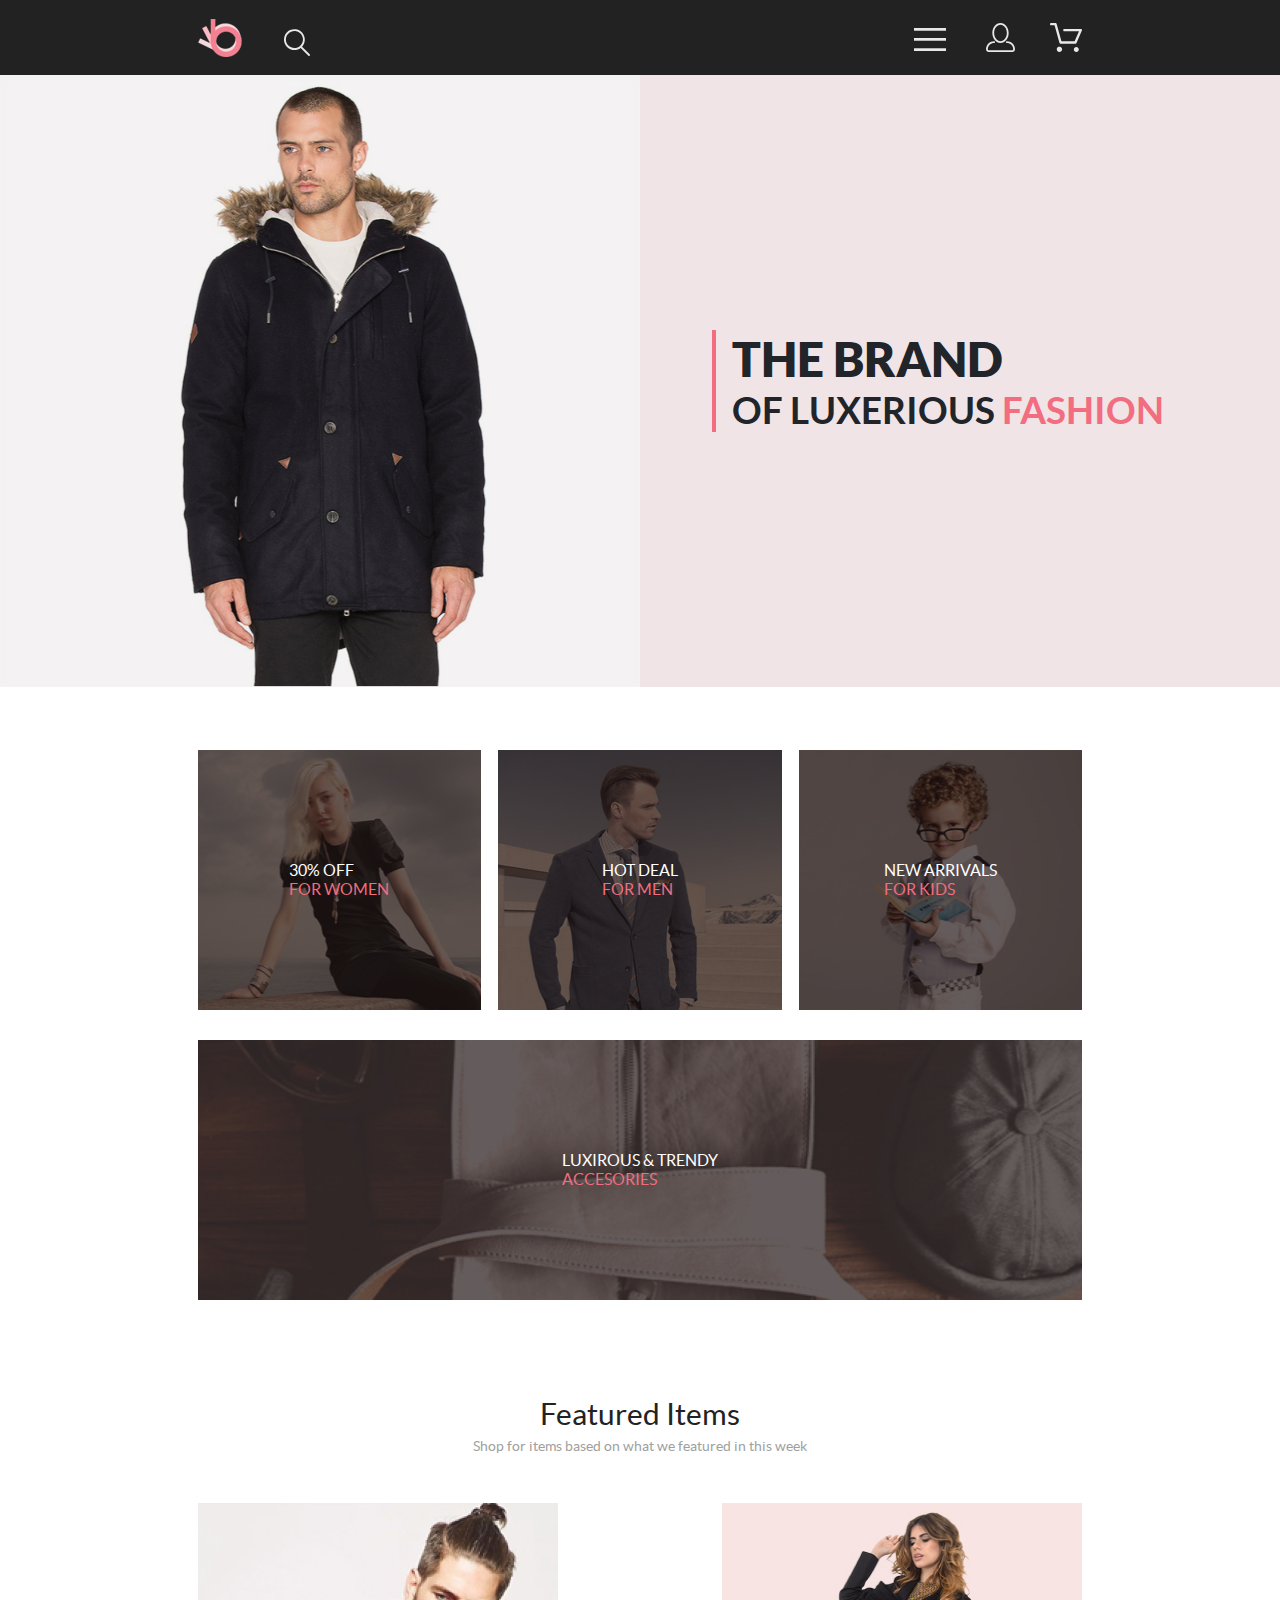
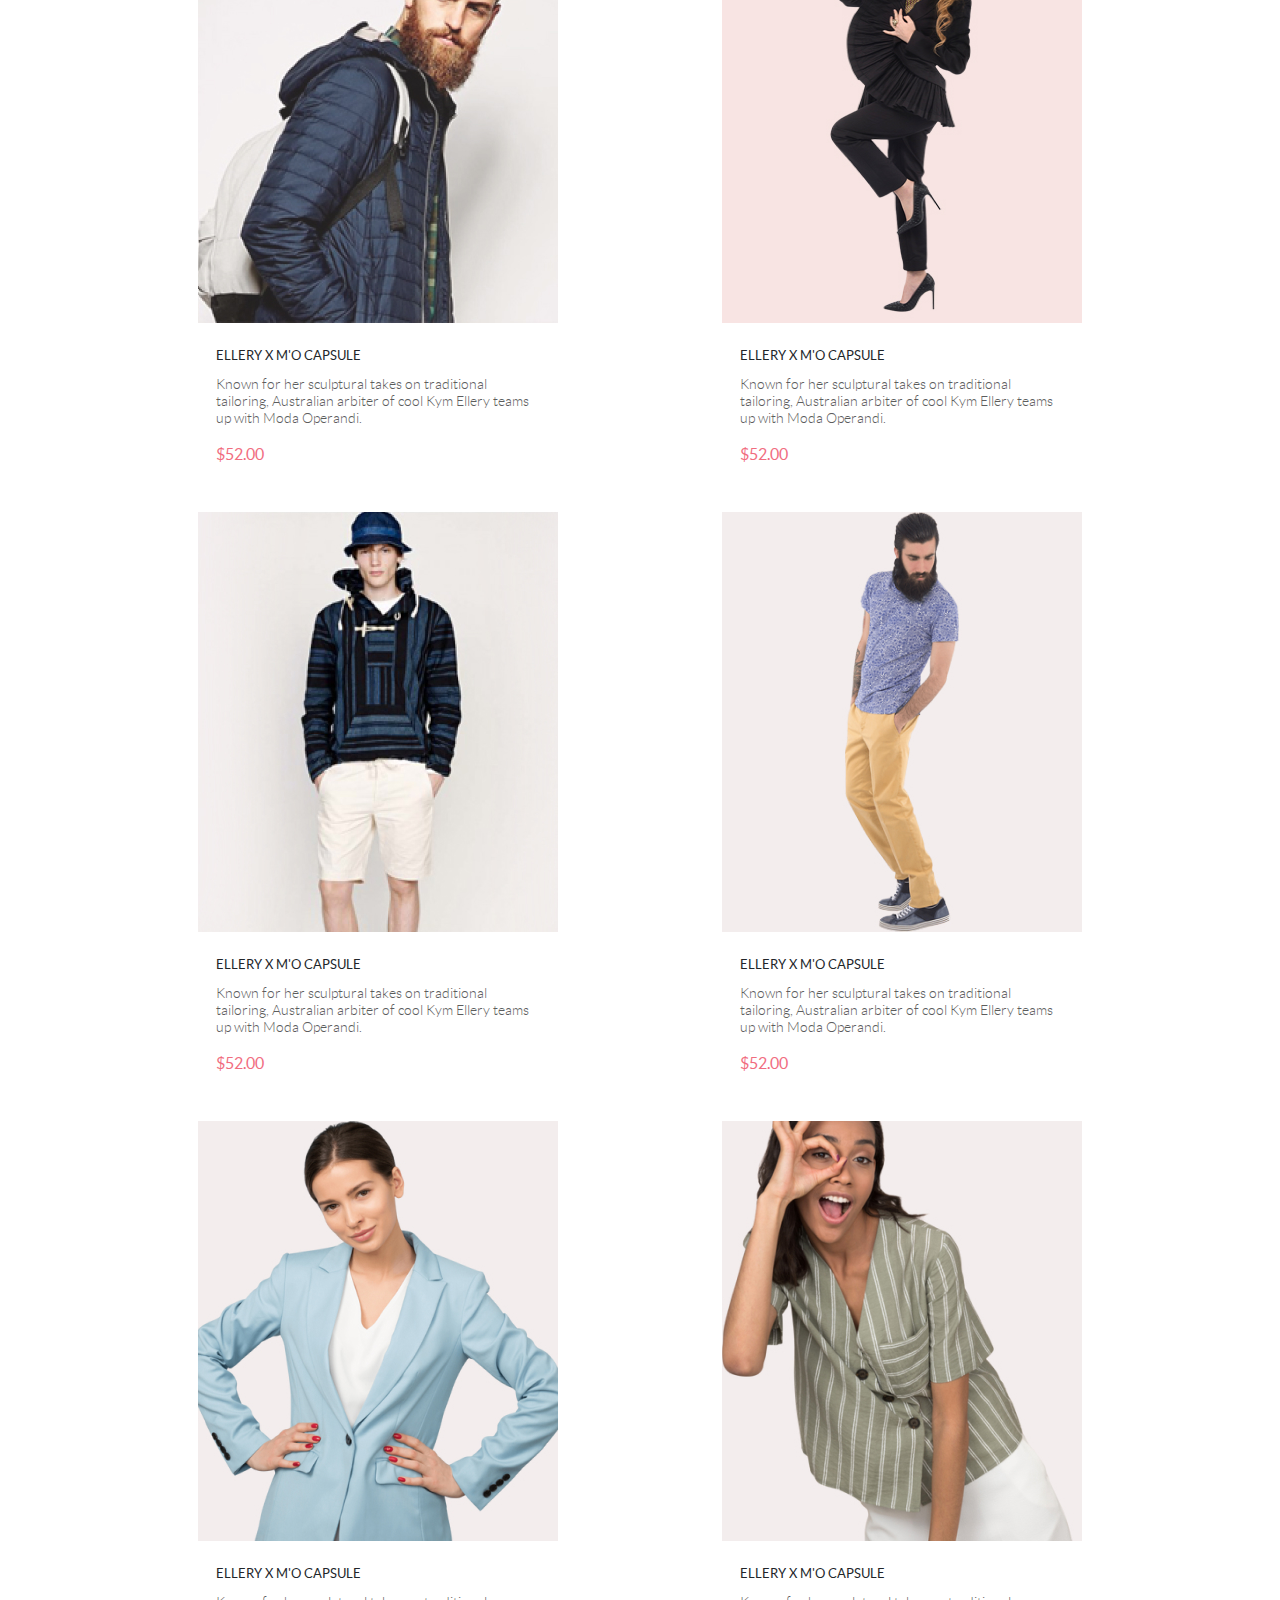
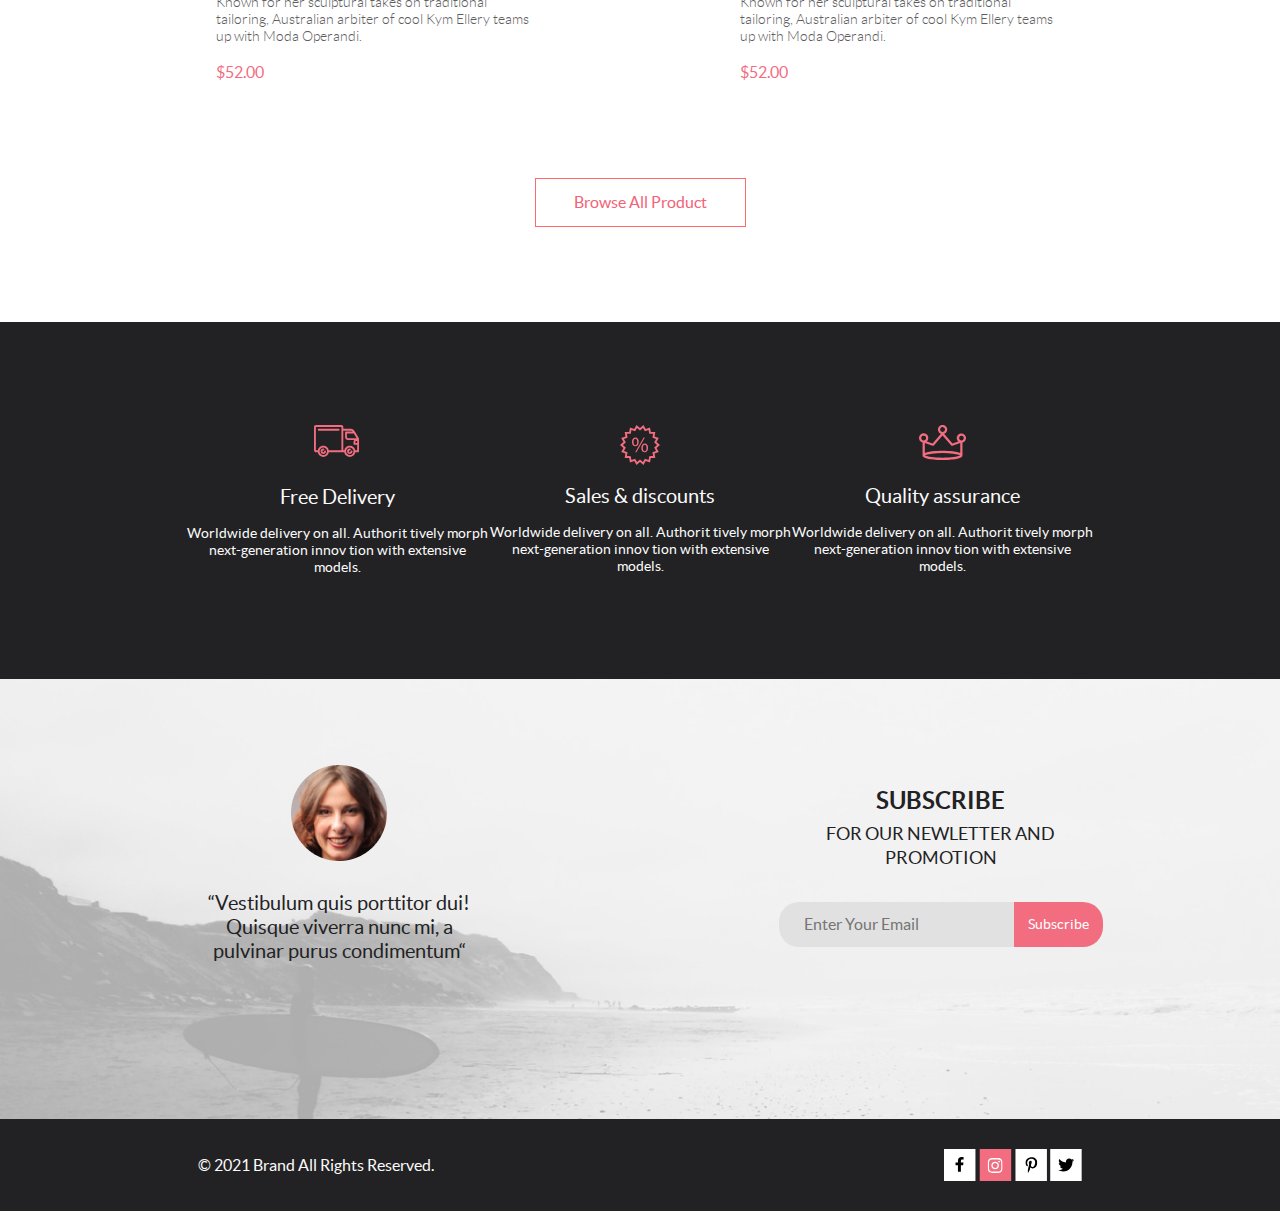
==== commit 84d4850c: "fixed site, create catalog" ====
--- a/index.html
+++ b/index.html
@@ -4,11 +4,8 @@
     <meta charset="UTF-8">
     <meta http-equiv="X-UA-Compatible" content="IE=edge">
     <meta name="viewport" content="width=device-width, initial-scale=1.0">
+    <link rel="stylesheet" href="css/reset.css">
     <link rel="stylesheet" href="css/style.css">
-    <link rel="stylesheet" href="css/reset.css">
-    <link rel="preconnect" href="https://fonts.googleapis.com">
-    <link rel="preconnect" href="https://fonts.gstatic.com" crossorigin>
-    <link href="https://fonts.googleapis.com/css2?family=Lato:wght@300;400;700;900&display=swap" rel="stylesheet">
     <title>Shop</title>
 </head>
 <body>
@@ -50,7 +47,8 @@
             </div>
             </nav>
                 <div class="header__controls">
-                    <a class="header__logo-link" href="index.html"><svg width="44" height="38" viewBox="0 0 44 38" xmlns="http://www.w3.org/2000/svg" xmlns:xlink="http://www.w3.org/1999/xlink">
+                    <a class="header__logo-link" href="index.html">
+                        <svg width="44" height="38" viewBox="0 0 44 38" xmlns="http://www.w3.org/2000/svg" xmlns:xlink="http://www.w3.org/1999/xlink">
                             <rect width="44" height="38" fill="url(#pattern0)"/>
                             <defs>
                                 <pattern id="pattern0" patternContentUnits="objectBoundingBox" width="1" height="1">
@@ -58,13 +56,16 @@
                                 </pattern>
                                 <image id="image0_128_53" width="44" height="38" xlink:href="[data-uri]"/>
                             </defs>
-                        </svg></a>
-                    <svg width="27" height="28" viewBox="0 0 27 28" xmlns="http://www.w3.org/2000/svg">
-                        <path d="M19.0596 17.6259C20.6713 15.8658 21.6282 13.6048 21.7698 11.2225C21.9113 8.84018 21.2288 6.48173 19.8369 4.54318C18.445 2.60463 16.4285 1.20404 14.126 0.576619C11.8234 -0.0508009 9.3751 0.13316 7.19217 1.09761C5.00923 2.06205 3.22463 3.74825 2.13804 5.87302C1.05145 7.9978 0.729054 10.4318 1.225 12.7661C1.72094 15.1005 3.00501 17.1932 4.86158 18.6927C6.71814 20.1922 9.03413 21.0072 11.4206 21.0009C13.673 21.004 15.8645 20.27 17.6606 18.9109L25.4086 26.7179C25.4941 26.807 25.5965 26.8781 25.7099 26.927C25.8232 26.9759 25.9452 27.0017 26.0686 27.0029C26.1923 27.0033 26.3148 26.9782 26.4283 26.9292C26.5419 26.8801 26.6441 26.8082 26.7286 26.7179C26.9025 26.537 26.9997 26.2958 26.9997 26.0449C26.9997 25.794 26.9025 25.5528 26.7286 25.3719L19.0596 17.6259ZM2.88662 10.5009C2.89946 8.81563 3.41094 7.17187 4.35659 5.77685C5.30224 4.38183 6.63972 3.29801 8.20044 2.662C9.76115 2.02599 11.4752 1.86627 13.1266 2.20298C14.7779 2.53969 16.2926 3.35775 17.4797 4.55404C18.6668 5.75033 19.4732 7.27129 19.7972 8.92519C20.1212 10.5791 19.9483 12.2919 19.3002 13.8476C18.6522 15.4034 17.5581 16.7325 16.1559 17.6674C14.7536 18.6023 13.1059 19.1011 11.4206 19.1009C9.14916 19.0901 6.97482 18.1784 5.37484 16.566C3.77486 14.9537 2.87998 12.7724 2.88662 10.5009Z" fill="#E8E8E8"/>
-                    </svg>
+                        </svg>
+                    </a>
+                    <a class="header__search-link" href="#"> 
+                        <svg width="27" height="28" viewBox="0 0 27 28" xmlns="http://www.w3.org/2000/svg">
+                            <path d="M19.0596 17.6259C20.6713 15.8658 21.6282 13.6048 21.7698 11.2225C21.9113 8.84018 21.2288 6.48173 19.8369 4.54318C18.445 2.60463 16.4285 1.20404 14.126 0.576619C11.8234 -0.0508009 9.3751 0.13316 7.19217 1.09761C5.00923 2.06205 3.22463 3.74825 2.13804 5.87302C1.05145 7.9978 0.729054 10.4318 1.225 12.7661C1.72094 15.1005 3.00501 17.1932 4.86158 18.6927C6.71814 20.1922 9.03413 21.0072 11.4206 21.0009C13.673 21.004 15.8645 20.27 17.6606 18.9109L25.4086 26.7179C25.4941 26.807 25.5965 26.8781 25.7099 26.927C25.8232 26.9759 25.9452 27.0017 26.0686 27.0029C26.1923 27.0033 26.3148 26.9782 26.4283 26.9292C26.5419 26.8801 26.6441 26.8082 26.7286 26.7179C26.9025 26.537 26.9997 26.2958 26.9997 26.0449C26.9997 25.794 26.9025 25.5528 26.7286 25.3719L19.0596 17.6259ZM2.88662 10.5009C2.89946 8.81563 3.41094 7.17187 4.35659 5.77685C5.30224 4.38183 6.63972 3.29801 8.20044 2.662C9.76115 2.02599 11.4752 1.86627 13.1266 2.20298C14.7779 2.53969 16.2926 3.35775 17.4797 4.55404C18.6668 5.75033 19.4732 7.27129 19.7972 8.92519C20.1212 10.5791 19.9483 12.2919 19.3002 13.8476C18.6522 15.4034 17.5581 16.7325 16.1559 17.6674C14.7536 18.6023 13.1059 19.1011 11.4206 19.1009C9.14916 19.0901 6.97482 18.1784 5.37484 16.566C3.77486 14.9537 2.87998 12.7724 2.88662 10.5009Z" fill="#E8E8E8"/>
+                        </svg>
+                    </a>
                 </div>
                 <div class="header__controls">
-                    <button type="submit" class="header__button" id="burger">
+                    <button type="button" class="header__button" id="burger">
                         <svg width="32" height="23" viewBox="0 0 32 23" xmlns="http://www.w3.org/2000/svg">
                             <path d="M0 23V20.31H32V23H0ZM0 12.76V10.07H32V12.76H0ZM0 2.69V0H32V2.69H0Z" fill="#E8E8E8"/>
                         </svg>
@@ -129,8 +130,8 @@
                 <ul class="products__list">
                     <li class="products__item">
                         <div class="products__item-wrapper-overlay">
-                            <img class="products__img" src="img/men_products-1.jpg" alt="men_products-1">
-                            <button class="products__button">
+                            <img class="products__img" src="img/men_products-1.jpg" alt="men_products-1" width="360" height="420">
+                            <button type="submit" class="products__button">
                                 <svg class="products__cart" width="27" height="25" viewBox="0 0 27 25" xmlns="http://www.w3.org/2000/svg">
                                 <path d="M21.876 22.2662C21.921 22.2549 21.9423 22.2339 21.96 22.2129C21.9678 22.2037 21.9756 22.1946 21.9835 22.1855C22.02 22.1438 22.0233 22.0553 22.0224 22.0105C22.0092 21.9044 21.9185 21.8315 21.8412 21.8315C21.8375 21.8315 21.8336 21.8317 21.8312 21.8318C21.7531 21.8372 21.6653 21.9409 21.6719 22.0625C21.6813 22.1793 21.7675 22.2662 21.8392 22.2662H21.876ZM8.21954 22.2599C8.31873 22.2599 8.39935 22.1655 8.39935 22.0496C8.39935 21.9341 8.31873 21.8401 8.21954 21.8401C8.12042 21.8401 8.03973 21.9341 8.03973 22.0496C8.03973 22.1655 8.12042 22.2599 8.21954 22.2599ZM21.9995 24.2662C21.9517 24.2662 21.8878 24.2662 21.8392 24.2662C20.7017 24.2662 19.7567 23.3545 19.6765 22.198C19.5964 20.9929 20.4937 19.9183 21.6953 19.8364C21.7441 19.8331 21.7928 19.8315 21.8412 19.8315C22.9799 19.8315 23.9413 20.7324 24.019 21.8884C24.0505 22.4915 23.8741 23.0612 23.4898 23.5012C23.1055 23.9575 22.5764 24.2177 21.9995 24.2662ZM8.21954 24.2599C7.01532 24.2599 6.03973 23.2709 6.03973 22.0496C6.03973 20.8291 7.01532 19.8401 8.21954 19.8401C9.42371 19.8401 10.3994 20.8291 10.3994 22.0496C10.3994 23.2709 9.42371 24.2599 8.21954 24.2599ZM21.1984 17.3938H9.13306C8.70013 17.3938 8.31586 17.1005 8.20331 16.6775L4.27753 2.24768H1.52173C0.993408 2.24768 0.560547 1.80859 0.560547 1.27039C0.560547 0.733032 0.993408 0.292969 1.52173 0.292969H4.99933C5.43134 0.292969 5.81561 0.586304 5.9281 1.01025L9.85394 15.4391H20.5576L24.1144 7.13379H12.2578C11.7286 7.13379 11.2957 6.69373 11.2957 6.15649C11.2957 5.61914 11.7286 5.17908 12.2578 5.17908H25.5886C25.9091 5.17908 26.2141 5.34192 26.3896 5.61914C26.566 5.89539 26.5984 6.23743 26.4697 6.547L22.0795 16.807C21.9193 17.1653 21.5827 17.3938 21.1984 17.3938Z" fill="white"/>
                                 </svg>
@@ -146,75 +147,75 @@
                     </li>
                     <li class="products__item">
                         <div class="products__item-wrapper-overlay">
-                            <img class="products__img" src="img/woman_products-1.jpg" alt="woman_products-1">
-                            <button type="submit" class="products__button">
-                                <svg class="products__cart" width="27" height="25" viewBox="0 0 27 25" xmlns="http://www.w3.org/2000/svg">
-                                <path d="M21.876 22.2662C21.921 22.2549 21.9423 22.2339 21.96 22.2129C21.9678 22.2037 21.9756 22.1946 21.9835 22.1855C22.02 22.1438 22.0233 22.0553 22.0224 22.0105C22.0092 21.9044 21.9185 21.8315 21.8412 21.8315C21.8375 21.8315 21.8336 21.8317 21.8312 21.8318C21.7531 21.8372 21.6653 21.9409 21.6719 22.0625C21.6813 22.1793 21.7675 22.2662 21.8392 22.2662H21.876ZM8.21954 22.2599C8.31873 22.2599 8.39935 22.1655 8.39935 22.0496C8.39935 21.9341 8.31873 21.8401 8.21954 21.8401C8.12042 21.8401 8.03973 21.9341 8.03973 22.0496C8.03973 22.1655 8.12042 22.2599 8.21954 22.2599ZM21.9995 24.2662C21.9517 24.2662 21.8878 24.2662 21.8392 24.2662C20.7017 24.2662 19.7567 23.3545 19.6765 22.198C19.5964 20.9929 20.4937 19.9183 21.6953 19.8364C21.7441 19.8331 21.7928 19.8315 21.8412 19.8315C22.9799 19.8315 23.9413 20.7324 24.019 21.8884C24.0505 22.4915 23.8741 23.0612 23.4898 23.5012C23.1055 23.9575 22.5764 24.2177 21.9995 24.2662ZM8.21954 24.2599C7.01532 24.2599 6.03973 23.2709 6.03973 22.0496C6.03973 20.8291 7.01532 19.8401 8.21954 19.8401C9.42371 19.8401 10.3994 20.8291 10.3994 22.0496C10.3994 23.2709 9.42371 24.2599 8.21954 24.2599ZM21.1984 17.3938H9.13306C8.70013 17.3938 8.31586 17.1005 8.20331 16.6775L4.27753 2.24768H1.52173C0.993408 2.24768 0.560547 1.80859 0.560547 1.27039C0.560547 0.733032 0.993408 0.292969 1.52173 0.292969H4.99933C5.43134 0.292969 5.81561 0.586304 5.9281 1.01025L9.85394 15.4391H20.5576L24.1144 7.13379H12.2578C11.7286 7.13379 11.2957 6.69373 11.2957 6.15649C11.2957 5.61914 11.7286 5.17908 12.2578 5.17908H25.5886C25.9091 5.17908 26.2141 5.34192 26.3896 5.61914C26.566 5.89539 26.5984 6.23743 26.4697 6.547L22.0795 16.807C21.9193 17.1653 21.5827 17.3938 21.1984 17.3938Z" fill="white"/>
-                                </svg>
-                                <span class="products__button-text">Add to Cart</span> 
-                            </button>
-                        </div>
-                        <div class="products__item-wrapper">
-                            <h3 class="products__card-title">ellery x m'o capsule</h3>
-                            <p class="products__card-text">Known for her sculptural takes on traditional tailoring, Australian arbiter of cool Kym Ellery teams up with Moda
-                                Operandi.</p>
-                            <p class="products__card-price">$52.00</p>
-                        </div>
-                    </li>
-                    <li class="products__item">
-                        <div class="products__item-wrapper-overlay">
-                            <img class="products__img" src="img/men_products-2.jpg" alt="men_products-2">
-                            <button type="submit" class="products__button">
-                                <svg class="products__cart" width="27" height="25" viewBox="0 0 27 25" xmlns="http://www.w3.org/2000/svg">
-                                <path d="M21.876 22.2662C21.921 22.2549 21.9423 22.2339 21.96 22.2129C21.9678 22.2037 21.9756 22.1946 21.9835 22.1855C22.02 22.1438 22.0233 22.0553 22.0224 22.0105C22.0092 21.9044 21.9185 21.8315 21.8412 21.8315C21.8375 21.8315 21.8336 21.8317 21.8312 21.8318C21.7531 21.8372 21.6653 21.9409 21.6719 22.0625C21.6813 22.1793 21.7675 22.2662 21.8392 22.2662H21.876ZM8.21954 22.2599C8.31873 22.2599 8.39935 22.1655 8.39935 22.0496C8.39935 21.9341 8.31873 21.8401 8.21954 21.8401C8.12042 21.8401 8.03973 21.9341 8.03973 22.0496C8.03973 22.1655 8.12042 22.2599 8.21954 22.2599ZM21.9995 24.2662C21.9517 24.2662 21.8878 24.2662 21.8392 24.2662C20.7017 24.2662 19.7567 23.3545 19.6765 22.198C19.5964 20.9929 20.4937 19.9183 21.6953 19.8364C21.7441 19.8331 21.7928 19.8315 21.8412 19.8315C22.9799 19.8315 23.9413 20.7324 24.019 21.8884C24.0505 22.4915 23.8741 23.0612 23.4898 23.5012C23.1055 23.9575 22.5764 24.2177 21.9995 24.2662ZM8.21954 24.2599C7.01532 24.2599 6.03973 23.2709 6.03973 22.0496C6.03973 20.8291 7.01532 19.8401 8.21954 19.8401C9.42371 19.8401 10.3994 20.8291 10.3994 22.0496C10.3994 23.2709 9.42371 24.2599 8.21954 24.2599ZM21.1984 17.3938H9.13306C8.70013 17.3938 8.31586 17.1005 8.20331 16.6775L4.27753 2.24768H1.52173C0.993408 2.24768 0.560547 1.80859 0.560547 1.27039C0.560547 0.733032 0.993408 0.292969 1.52173 0.292969H4.99933C5.43134 0.292969 5.81561 0.586304 5.9281 1.01025L9.85394 15.4391H20.5576L24.1144 7.13379H12.2578C11.7286 7.13379 11.2957 6.69373 11.2957 6.15649C11.2957 5.61914 11.7286 5.17908 12.2578 5.17908H25.5886C25.9091 5.17908 26.2141 5.34192 26.3896 5.61914C26.566 5.89539 26.5984 6.23743 26.4697 6.547L22.0795 16.807C21.9193 17.1653 21.5827 17.3938 21.1984 17.3938Z" fill="white"/>
-                                </svg>
-                                <span class="products__button-text">Add to Cart</span> 
-                            </button>
-                        </div>
-                        <div class="products__item-wrapper">
-                            <h3 class="products__card-title">ellery x m'o capsule</h3>
-                            <p class="products__card-text">Known for her sculptural takes on traditional tailoring, Australian arbiter of cool Kym Ellery teams up with Moda
-                                Operandi.</p>
-                            <p class="products__card-price">$52.00</p>
-                        </div>
-                    </li>
-                    <li class="products__item">
-                        <div class="products__item-wrapper-overlay">
-                            <img class="products__img" src="img/men_products-3.jpg" alt="men_products-3">
-                            <button type="submit" class="products__button">
-                                <svg class="products__cart" width="27" height="25" viewBox="0 0 27 25" xmlns="http://www.w3.org/2000/svg">
-                                <path d="M21.876 22.2662C21.921 22.2549 21.9423 22.2339 21.96 22.2129C21.9678 22.2037 21.9756 22.1946 21.9835 22.1855C22.02 22.1438 22.0233 22.0553 22.0224 22.0105C22.0092 21.9044 21.9185 21.8315 21.8412 21.8315C21.8375 21.8315 21.8336 21.8317 21.8312 21.8318C21.7531 21.8372 21.6653 21.9409 21.6719 22.0625C21.6813 22.1793 21.7675 22.2662 21.8392 22.2662H21.876ZM8.21954 22.2599C8.31873 22.2599 8.39935 22.1655 8.39935 22.0496C8.39935 21.9341 8.31873 21.8401 8.21954 21.8401C8.12042 21.8401 8.03973 21.9341 8.03973 22.0496C8.03973 22.1655 8.12042 22.2599 8.21954 22.2599ZM21.9995 24.2662C21.9517 24.2662 21.8878 24.2662 21.8392 24.2662C20.7017 24.2662 19.7567 23.3545 19.6765 22.198C19.5964 20.9929 20.4937 19.9183 21.6953 19.8364C21.7441 19.8331 21.7928 19.8315 21.8412 19.8315C22.9799 19.8315 23.9413 20.7324 24.019 21.8884C24.0505 22.4915 23.8741 23.0612 23.4898 23.5012C23.1055 23.9575 22.5764 24.2177 21.9995 24.2662ZM8.21954 24.2599C7.01532 24.2599 6.03973 23.2709 6.03973 22.0496C6.03973 20.8291 7.01532 19.8401 8.21954 19.8401C9.42371 19.8401 10.3994 20.8291 10.3994 22.0496C10.3994 23.2709 9.42371 24.2599 8.21954 24.2599ZM21.1984 17.3938H9.13306C8.70013 17.3938 8.31586 17.1005 8.20331 16.6775L4.27753 2.24768H1.52173C0.993408 2.24768 0.560547 1.80859 0.560547 1.27039C0.560547 0.733032 0.993408 0.292969 1.52173 0.292969H4.99933C5.43134 0.292969 5.81561 0.586304 5.9281 1.01025L9.85394 15.4391H20.5576L24.1144 7.13379H12.2578C11.7286 7.13379 11.2957 6.69373 11.2957 6.15649C11.2957 5.61914 11.7286 5.17908 12.2578 5.17908H25.5886C25.9091 5.17908 26.2141 5.34192 26.3896 5.61914C26.566 5.89539 26.5984 6.23743 26.4697 6.547L22.0795 16.807C21.9193 17.1653 21.5827 17.3938 21.1984 17.3938Z" fill="white"/>
-                                </svg>
-                                <span class="products__button-text">Add to Cart</span> 
-                            </button>
-                        </div>
-                        <div class="products__item-wrapper">
-                            <h3 class="products__card-title">ellery x m'o capsule</h3>
-                            <p class="products__card-text">Known for her sculptural takes on traditional tailoring, Australian arbiter of cool Kym Ellery teams up with Moda
-                                Operandi.</p>
-                            <p class="products__card-price">$52.00</p>
-                        </div>
-                    </li>
-                    <li class="products__item">
-                        <div class="products__item-wrapper-overlay">
-                            <img class="products__img" src="img/woman_products-2.jpg" alt="woman_products-2">
-                            <button type="submit" class="products__button">
-                                <svg class="products__cart" width="27" height="25" viewBox="0 0 27 25" xmlns="http://www.w3.org/2000/svg">
-                                <path d="M21.876 22.2662C21.921 22.2549 21.9423 22.2339 21.96 22.2129C21.9678 22.2037 21.9756 22.1946 21.9835 22.1855C22.02 22.1438 22.0233 22.0553 22.0224 22.0105C22.0092 21.9044 21.9185 21.8315 21.8412 21.8315C21.8375 21.8315 21.8336 21.8317 21.8312 21.8318C21.7531 21.8372 21.6653 21.9409 21.6719 22.0625C21.6813 22.1793 21.7675 22.2662 21.8392 22.2662H21.876ZM8.21954 22.2599C8.31873 22.2599 8.39935 22.1655 8.39935 22.0496C8.39935 21.9341 8.31873 21.8401 8.21954 21.8401C8.12042 21.8401 8.03973 21.9341 8.03973 22.0496C8.03973 22.1655 8.12042 22.2599 8.21954 22.2599ZM21.9995 24.2662C21.9517 24.2662 21.8878 24.2662 21.8392 24.2662C20.7017 24.2662 19.7567 23.3545 19.6765 22.198C19.5964 20.9929 20.4937 19.9183 21.6953 19.8364C21.7441 19.8331 21.7928 19.8315 21.8412 19.8315C22.9799 19.8315 23.9413 20.7324 24.019 21.8884C24.0505 22.4915 23.8741 23.0612 23.4898 23.5012C23.1055 23.9575 22.5764 24.2177 21.9995 24.2662ZM8.21954 24.2599C7.01532 24.2599 6.03973 23.2709 6.03973 22.0496C6.03973 20.8291 7.01532 19.8401 8.21954 19.8401C9.42371 19.8401 10.3994 20.8291 10.3994 22.0496C10.3994 23.2709 9.42371 24.2599 8.21954 24.2599ZM21.1984 17.3938H9.13306C8.70013 17.3938 8.31586 17.1005 8.20331 16.6775L4.27753 2.24768H1.52173C0.993408 2.24768 0.560547 1.80859 0.560547 1.27039C0.560547 0.733032 0.993408 0.292969 1.52173 0.292969H4.99933C5.43134 0.292969 5.81561 0.586304 5.9281 1.01025L9.85394 15.4391H20.5576L24.1144 7.13379H12.2578C11.7286 7.13379 11.2957 6.69373 11.2957 6.15649C11.2957 5.61914 11.7286 5.17908 12.2578 5.17908H25.5886C25.9091 5.17908 26.2141 5.34192 26.3896 5.61914C26.566 5.89539 26.5984 6.23743 26.4697 6.547L22.0795 16.807C21.9193 17.1653 21.5827 17.3938 21.1984 17.3938Z" fill="white"/>
-                                </svg>
-                                <span class="products__button-text">Add to Cart</span> 
-                            </button>
-                        </div>
-                        <div class="products__item-wrapper">
-                            <h3 class="products__card-title">ellery x m'o capsule</h3>
-                            <p class="products__card-text">Known for her sculptural takes on traditional tailoring, Australian arbiter of cool Kym Ellery teams up with Moda
-                                Operandi.</p>
-                            <p class="products__card-price">$52.00</p>
-                        </div>
-                    </li>
-                    <li class="products__item">
-                        <div class="products__item-wrapper-overlay">
-                            <img class="products__img" src="img/woman_products-3.jpg" alt="woman_products-3">
+                            <img class="products__img" src="img/woman_products-1.jpg" alt="woman_products-1" width="360" height="420">
+                            <button type="submit" class="products__button">
+                                <svg class="products__cart" width="27" height="25" viewBox="0 0 27 25" xmlns="http://www.w3.org/2000/svg">
+                                <path d="M21.876 22.2662C21.921 22.2549 21.9423 22.2339 21.96 22.2129C21.9678 22.2037 21.9756 22.1946 21.9835 22.1855C22.02 22.1438 22.0233 22.0553 22.0224 22.0105C22.0092 21.9044 21.9185 21.8315 21.8412 21.8315C21.8375 21.8315 21.8336 21.8317 21.8312 21.8318C21.7531 21.8372 21.6653 21.9409 21.6719 22.0625C21.6813 22.1793 21.7675 22.2662 21.8392 22.2662H21.876ZM8.21954 22.2599C8.31873 22.2599 8.39935 22.1655 8.39935 22.0496C8.39935 21.9341 8.31873 21.8401 8.21954 21.8401C8.12042 21.8401 8.03973 21.9341 8.03973 22.0496C8.03973 22.1655 8.12042 22.2599 8.21954 22.2599ZM21.9995 24.2662C21.9517 24.2662 21.8878 24.2662 21.8392 24.2662C20.7017 24.2662 19.7567 23.3545 19.6765 22.198C19.5964 20.9929 20.4937 19.9183 21.6953 19.8364C21.7441 19.8331 21.7928 19.8315 21.8412 19.8315C22.9799 19.8315 23.9413 20.7324 24.019 21.8884C24.0505 22.4915 23.8741 23.0612 23.4898 23.5012C23.1055 23.9575 22.5764 24.2177 21.9995 24.2662ZM8.21954 24.2599C7.01532 24.2599 6.03973 23.2709 6.03973 22.0496C6.03973 20.8291 7.01532 19.8401 8.21954 19.8401C9.42371 19.8401 10.3994 20.8291 10.3994 22.0496C10.3994 23.2709 9.42371 24.2599 8.21954 24.2599ZM21.1984 17.3938H9.13306C8.70013 17.3938 8.31586 17.1005 8.20331 16.6775L4.27753 2.24768H1.52173C0.993408 2.24768 0.560547 1.80859 0.560547 1.27039C0.560547 0.733032 0.993408 0.292969 1.52173 0.292969H4.99933C5.43134 0.292969 5.81561 0.586304 5.9281 1.01025L9.85394 15.4391H20.5576L24.1144 7.13379H12.2578C11.7286 7.13379 11.2957 6.69373 11.2957 6.15649C11.2957 5.61914 11.7286 5.17908 12.2578 5.17908H25.5886C25.9091 5.17908 26.2141 5.34192 26.3896 5.61914C26.566 5.89539 26.5984 6.23743 26.4697 6.547L22.0795 16.807C21.9193 17.1653 21.5827 17.3938 21.1984 17.3938Z" fill="white"/>
+                                </svg>
+                                <span class="products__button-text">Add to Cart</span> 
+                            </button>
+                        </div>
+                        <div class="products__item-wrapper">
+                            <h3 class="products__card-title">ellery x m'o capsule</h3>
+                            <p class="products__card-text">Known for her sculptural takes on traditional tailoring, Australian arbiter of cool Kym Ellery teams up with Moda
+                                Operandi.</p>
+                            <p class="products__card-price">$52.00</p>
+                        </div>
+                    </li>
+                    <li class="products__item">
+                        <div class="products__item-wrapper-overlay">
+                            <img class="products__img" src="img/men_products-2.jpg" alt="men_products-2" width="360" height="420">
+                            <button type="submit" class="products__button">
+                                <svg class="products__cart" width="27" height="25" viewBox="0 0 27 25" xmlns="http://www.w3.org/2000/svg">
+                                <path d="M21.876 22.2662C21.921 22.2549 21.9423 22.2339 21.96 22.2129C21.9678 22.2037 21.9756 22.1946 21.9835 22.1855C22.02 22.1438 22.0233 22.0553 22.0224 22.0105C22.0092 21.9044 21.9185 21.8315 21.8412 21.8315C21.8375 21.8315 21.8336 21.8317 21.8312 21.8318C21.7531 21.8372 21.6653 21.9409 21.6719 22.0625C21.6813 22.1793 21.7675 22.2662 21.8392 22.2662H21.876ZM8.21954 22.2599C8.31873 22.2599 8.39935 22.1655 8.39935 22.0496C8.39935 21.9341 8.31873 21.8401 8.21954 21.8401C8.12042 21.8401 8.03973 21.9341 8.03973 22.0496C8.03973 22.1655 8.12042 22.2599 8.21954 22.2599ZM21.9995 24.2662C21.9517 24.2662 21.8878 24.2662 21.8392 24.2662C20.7017 24.2662 19.7567 23.3545 19.6765 22.198C19.5964 20.9929 20.4937 19.9183 21.6953 19.8364C21.7441 19.8331 21.7928 19.8315 21.8412 19.8315C22.9799 19.8315 23.9413 20.7324 24.019 21.8884C24.0505 22.4915 23.8741 23.0612 23.4898 23.5012C23.1055 23.9575 22.5764 24.2177 21.9995 24.2662ZM8.21954 24.2599C7.01532 24.2599 6.03973 23.2709 6.03973 22.0496C6.03973 20.8291 7.01532 19.8401 8.21954 19.8401C9.42371 19.8401 10.3994 20.8291 10.3994 22.0496C10.3994 23.2709 9.42371 24.2599 8.21954 24.2599ZM21.1984 17.3938H9.13306C8.70013 17.3938 8.31586 17.1005 8.20331 16.6775L4.27753 2.24768H1.52173C0.993408 2.24768 0.560547 1.80859 0.560547 1.27039C0.560547 0.733032 0.993408 0.292969 1.52173 0.292969H4.99933C5.43134 0.292969 5.81561 0.586304 5.9281 1.01025L9.85394 15.4391H20.5576L24.1144 7.13379H12.2578C11.7286 7.13379 11.2957 6.69373 11.2957 6.15649C11.2957 5.61914 11.7286 5.17908 12.2578 5.17908H25.5886C25.9091 5.17908 26.2141 5.34192 26.3896 5.61914C26.566 5.89539 26.5984 6.23743 26.4697 6.547L22.0795 16.807C21.9193 17.1653 21.5827 17.3938 21.1984 17.3938Z" fill="white"/>
+                                </svg>
+                                <span class="products__button-text">Add to Cart</span> 
+                            </button>
+                        </div>
+                        <div class="products__item-wrapper">
+                            <h3 class="products__card-title">ellery x m'o capsule</h3>
+                            <p class="products__card-text">Known for her sculptural takes on traditional tailoring, Australian arbiter of cool Kym Ellery teams up with Moda
+                                Operandi.</p>
+                            <p class="products__card-price">$52.00</p>
+                        </div>
+                    </li>
+                    <li class="products__item">
+                        <div class="products__item-wrapper-overlay">
+                            <img class="products__img" src="img/men_products-3.jpg" alt="men_products-3" width="360" height="420">
+                            <button type="submit" class="products__button">
+                                <svg class="products__cart" width="27" height="25" viewBox="0 0 27 25" xmlns="http://www.w3.org/2000/svg">
+                                <path d="M21.876 22.2662C21.921 22.2549 21.9423 22.2339 21.96 22.2129C21.9678 22.2037 21.9756 22.1946 21.9835 22.1855C22.02 22.1438 22.0233 22.0553 22.0224 22.0105C22.0092 21.9044 21.9185 21.8315 21.8412 21.8315C21.8375 21.8315 21.8336 21.8317 21.8312 21.8318C21.7531 21.8372 21.6653 21.9409 21.6719 22.0625C21.6813 22.1793 21.7675 22.2662 21.8392 22.2662H21.876ZM8.21954 22.2599C8.31873 22.2599 8.39935 22.1655 8.39935 22.0496C8.39935 21.9341 8.31873 21.8401 8.21954 21.8401C8.12042 21.8401 8.03973 21.9341 8.03973 22.0496C8.03973 22.1655 8.12042 22.2599 8.21954 22.2599ZM21.9995 24.2662C21.9517 24.2662 21.8878 24.2662 21.8392 24.2662C20.7017 24.2662 19.7567 23.3545 19.6765 22.198C19.5964 20.9929 20.4937 19.9183 21.6953 19.8364C21.7441 19.8331 21.7928 19.8315 21.8412 19.8315C22.9799 19.8315 23.9413 20.7324 24.019 21.8884C24.0505 22.4915 23.8741 23.0612 23.4898 23.5012C23.1055 23.9575 22.5764 24.2177 21.9995 24.2662ZM8.21954 24.2599C7.01532 24.2599 6.03973 23.2709 6.03973 22.0496C6.03973 20.8291 7.01532 19.8401 8.21954 19.8401C9.42371 19.8401 10.3994 20.8291 10.3994 22.0496C10.3994 23.2709 9.42371 24.2599 8.21954 24.2599ZM21.1984 17.3938H9.13306C8.70013 17.3938 8.31586 17.1005 8.20331 16.6775L4.27753 2.24768H1.52173C0.993408 2.24768 0.560547 1.80859 0.560547 1.27039C0.560547 0.733032 0.993408 0.292969 1.52173 0.292969H4.99933C5.43134 0.292969 5.81561 0.586304 5.9281 1.01025L9.85394 15.4391H20.5576L24.1144 7.13379H12.2578C11.7286 7.13379 11.2957 6.69373 11.2957 6.15649C11.2957 5.61914 11.7286 5.17908 12.2578 5.17908H25.5886C25.9091 5.17908 26.2141 5.34192 26.3896 5.61914C26.566 5.89539 26.5984 6.23743 26.4697 6.547L22.0795 16.807C21.9193 17.1653 21.5827 17.3938 21.1984 17.3938Z" fill="white"/>
+                                </svg>
+                                <span class="products__button-text">Add to Cart</span> 
+                            </button>
+                        </div>
+                        <div class="products__item-wrapper">
+                            <h3 class="products__card-title">ellery x m'o capsule</h3>
+                            <p class="products__card-text">Known for her sculptural takes on traditional tailoring, Australian arbiter of cool Kym Ellery teams up with Moda
+                                Operandi.</p>
+                            <p class="products__card-price">$52.00</p>
+                        </div>
+                    </li>
+                    <li class="products__item">
+                        <div class="products__item-wrapper-overlay">
+                            <img class="products__img" src="img/woman_products-2.jpg" alt="woman_products-2" width="360" height="420">
+                            <button type="submit" class="products__button">
+                                <svg class="products__cart" width="27" height="25" viewBox="0 0 27 25" xmlns="http://www.w3.org/2000/svg">
+                                <path d="M21.876 22.2662C21.921 22.2549 21.9423 22.2339 21.96 22.2129C21.9678 22.2037 21.9756 22.1946 21.9835 22.1855C22.02 22.1438 22.0233 22.0553 22.0224 22.0105C22.0092 21.9044 21.9185 21.8315 21.8412 21.8315C21.8375 21.8315 21.8336 21.8317 21.8312 21.8318C21.7531 21.8372 21.6653 21.9409 21.6719 22.0625C21.6813 22.1793 21.7675 22.2662 21.8392 22.2662H21.876ZM8.21954 22.2599C8.31873 22.2599 8.39935 22.1655 8.39935 22.0496C8.39935 21.9341 8.31873 21.8401 8.21954 21.8401C8.12042 21.8401 8.03973 21.9341 8.03973 22.0496C8.03973 22.1655 8.12042 22.2599 8.21954 22.2599ZM21.9995 24.2662C21.9517 24.2662 21.8878 24.2662 21.8392 24.2662C20.7017 24.2662 19.7567 23.3545 19.6765 22.198C19.5964 20.9929 20.4937 19.9183 21.6953 19.8364C21.7441 19.8331 21.7928 19.8315 21.8412 19.8315C22.9799 19.8315 23.9413 20.7324 24.019 21.8884C24.0505 22.4915 23.8741 23.0612 23.4898 23.5012C23.1055 23.9575 22.5764 24.2177 21.9995 24.2662ZM8.21954 24.2599C7.01532 24.2599 6.03973 23.2709 6.03973 22.0496C6.03973 20.8291 7.01532 19.8401 8.21954 19.8401C9.42371 19.8401 10.3994 20.8291 10.3994 22.0496C10.3994 23.2709 9.42371 24.2599 8.21954 24.2599ZM21.1984 17.3938H9.13306C8.70013 17.3938 8.31586 17.1005 8.20331 16.6775L4.27753 2.24768H1.52173C0.993408 2.24768 0.560547 1.80859 0.560547 1.27039C0.560547 0.733032 0.993408 0.292969 1.52173 0.292969H4.99933C5.43134 0.292969 5.81561 0.586304 5.9281 1.01025L9.85394 15.4391H20.5576L24.1144 7.13379H12.2578C11.7286 7.13379 11.2957 6.69373 11.2957 6.15649C11.2957 5.61914 11.7286 5.17908 12.2578 5.17908H25.5886C25.9091 5.17908 26.2141 5.34192 26.3896 5.61914C26.566 5.89539 26.5984 6.23743 26.4697 6.547L22.0795 16.807C21.9193 17.1653 21.5827 17.3938 21.1984 17.3938Z" fill="white"/>
+                                </svg>
+                                <span class="products__button-text">Add to Cart</span> 
+                            </button>
+                        </div>
+                        <div class="products__item-wrapper">
+                            <h3 class="products__card-title">ellery x m'o capsule</h3>
+                            <p class="products__card-text">Known for her sculptural takes on traditional tailoring, Australian arbiter of cool Kym Ellery teams up with Moda
+                                Operandi.</p>
+                            <p class="products__card-price">$52.00</p>
+                        </div>
+                    </li>
+                    <li class="products__item">
+                        <div class="products__item-wrapper-overlay">
+                            <img class="products__img" src="img/woman_products-3.jpg" alt="woman_products-3" width="360" height="420">
                             <button type="submit" class="products__button">
                                 <svg class="products__cart" width="27" height="25" viewBox="0 0 27 25" xmlns="http://www.w3.org/2000/svg">
                                 <path d="M21.876 22.2662C21.921 22.2549 21.9423 22.2339 21.96 22.2129C21.9678 22.2037 21.9756 22.1946 21.9835 22.1855C22.02 22.1438 22.0233 22.0553 22.0224 22.0105C22.0092 21.9044 21.9185 21.8315 21.8412 21.8315C21.8375 21.8315 21.8336 21.8317 21.8312 21.8318C21.7531 21.8372 21.6653 21.9409 21.6719 22.0625C21.6813 22.1793 21.7675 22.2662 21.8392 22.2662H21.876ZM8.21954 22.2599C8.31873 22.2599 8.39935 22.1655 8.39935 22.0496C8.39935 21.9341 8.31873 21.8401 8.21954 21.8401C8.12042 21.8401 8.03973 21.9341 8.03973 22.0496C8.03973 22.1655 8.12042 22.2599 8.21954 22.2599ZM21.9995 24.2662C21.9517 24.2662 21.8878 24.2662 21.8392 24.2662C20.7017 24.2662 19.7567 23.3545 19.6765 22.198C19.5964 20.9929 20.4937 19.9183 21.6953 19.8364C21.7441 19.8331 21.7928 19.8315 21.8412 19.8315C22.9799 19.8315 23.9413 20.7324 24.019 21.8884C24.0505 22.4915 23.8741 23.0612 23.4898 23.5012C23.1055 23.9575 22.5764 24.2177 21.9995 24.2662ZM8.21954 24.2599C7.01532 24.2599 6.03973 23.2709 6.03973 22.0496C6.03973 20.8291 7.01532 19.8401 8.21954 19.8401C9.42371 19.8401 10.3994 20.8291 10.3994 22.0496C10.3994 23.2709 9.42371 24.2599 8.21954 24.2599ZM21.1984 17.3938H9.13306C8.70013 17.3938 8.31586 17.1005 8.20331 16.6775L4.27753 2.24768H1.52173C0.993408 2.24768 0.560547 1.80859 0.560547 1.27039C0.560547 0.733032 0.993408 0.292969 1.52173 0.292969H4.99933C5.43134 0.292969 5.81561 0.586304 5.9281 1.01025L9.85394 15.4391H20.5576L24.1144 7.13379H12.2578C11.7286 7.13379 11.2957 6.69373 11.2957 6.15649C11.2957 5.61914 11.7286 5.17908 12.2578 5.17908H25.5886C25.9091 5.17908 26.2141 5.34192 26.3896 5.61914C26.566 5.89539 26.5984 6.23743 26.4697 6.547L22.0795 16.807C21.9193 17.1653 21.5827 17.3938 21.1984 17.3938Z" fill="white"/>
@@ -231,8 +232,8 @@
                     </li>
                 </ul>
             </div>
-            <div class="products__button-all-wrapper">
-                <button type="submit" class="products__button-all">Browse All Product</button>
+            <div class="products__catalog-link-wrapper">
+                <a href="/catalog.html" class="products__catalog-link">Browse All Product</a>
             </div>
         </section>
         <section class="advantages">
@@ -272,7 +273,7 @@
             <div class="subscribe__wrapper-background">
                 <div class="subscribe__wrapper container">
                     <div class="subscribe__section ">
-                        <img class="subscribe__img" src="img/woman_icon.png" alt="woman">
+                        <img class="subscribe__png" src="img/woman_icon.png" alt="woman" width="96" height="96">
                         <q class="subscribe__text">“Vestibulum quis porttitor dui! Quisque viverra nunc mi, a pulvinar purus condimentum“</q>
                     </div>
                     <form class="subscribe__section" action="#">
--- a/css/style.css
+++ b/css/style.css
@@ -20931,7 +20931,7 @@
 
 .header__controls {
   display: flex;
-  align-items: center;
+  align-items: flex-end;
 }
 
 .header__wrapper {
@@ -20974,6 +20974,20 @@
   cursor: pointer;
 }
 
+.header__search-link {
+  transition: opacity 0.5s;
+}
+
+.header__search-link:hover {
+  opacity: 0.7;
+  cursor: pointer;
+}
+
+.header__search-link:active {
+  opacity: 1;
+  cursor: pointer;
+}
+
 .header__person-link {
   margin: 0 34px 0 0;
   transition: opacity 0.5s;
@@ -21020,9 +21034,9 @@
   min-width: 285px;
   min-height: 765px;
   top: 100%;
-  z-index: 1;
-  right: -105px;
-  background: #FFFFFF;
+  z-index: 2;
+  right: -22%;
+  background-color: #ffffff;
   display: none;
   box-shadow: 0 0 10px;
 }
@@ -21176,7 +21190,7 @@
 .brand__wrapper-overlay:before {
   content: "";
   width: 100%;
-  min-height: 765px;
+  height: 100%;
   background: rgba(0, 0, 0, 0.4);
   position: absolute;
   top: 0;
@@ -21221,18 +21235,22 @@
 }
 
 .offers .offers__item_woman {
+  background-color: #fff;
   background-image: url(../img/woman.jpg);
 }
 
 .offers .offers__item_men {
+  background-color: #fff;
   background-image: url(../img/men_offers.jpg);
 }
 
 .offers .offers__item_kids {
+  background-color: #fff;
   background-image: url(../img/kids_offers.jpg);
 }
 
 .offers .offers__item_accesories {
+  background-color: #fff;
   background-image: url(../img/accesories_offers.jpg);
   width: 100%;
   background-size: cover;
@@ -21321,6 +21339,7 @@
   min-width: 360px;
   min-height: 420px;
   display: block;
+  box-sizing: content-box;
 }
 
 .products__button {
@@ -21400,7 +21419,7 @@
   display: none;
 }
 
-.products__button-all {
+.products__catalog-link {
   padding: 14px 38px;
   border: 1px solid #ff6a6a;
   background-color: transparent;
@@ -21409,28 +21428,29 @@
   line-height: 19px;
   color: #f26376;
   transition: background 0.5s, color  0.5s;
-}
-
-.products__button-all-wrapper {
+  text-decoration: none;
+}
+
+.products__catalog-link-wrapper {
   display: flex;
   justify-content: center;
   margin: 0 0 95px;
 }
 
 @media (max-width: 768px) {
-  .products__button-all-wrapper {
+  .products__catalog-link-wrapper {
     margin: 0 0 79px;
   }
 }
 
-.products__button-all:hover,
-.products__button-all :focus {
+.products__catalog-link:hover,
+.products__catalog-link :focus {
   color: #ffffff;
   background: #ff6a6a;
   cursor: pointer;
 }
 
-.products__button-all:active {
+.products__catalog-link:active {
   color: #000;
 }
 
@@ -21509,6 +21529,7 @@
 }
 
 .subscribe__wrapper-background {
+  background-color: #fff;
   background-image: url(../img/bcg_subscribe.jpg);
   padding: 86px 0 156px;
   background-size: cover;
@@ -21551,7 +21572,7 @@
   }
 }
 
-.subscribe__img {
+.subscribe__png {
   margin: 0 0 30px;
 }
 
@@ -21596,7 +21617,7 @@
 }
 
 .subscribe__input {
-  background: #e1e1e1;
+  background-color: #e1e1e1;
   padding: 0 0 0 25px;
   border: none;
   border-radius: 20px 0 0 20px;
@@ -21617,7 +21638,7 @@
   font-size: 14px;
   line-height: 17px;
   color: #ffffff;
-  background: #f16d7f;
+  background-color: #f16d7f;
   border: none;
   padding: 14px;
   border-radius: 0 20px 20px 0;
@@ -21770,25 +21791,25 @@
   }
 }
 
-.person-data__section-caption_wrapper {
+.person-data__section-caption-wrapper {
   display: flex;
 }
 
-.person-data .person-data__radio-input_male,
-.person-data .person-data__radio-input_female {
+.person-data .person-data__radio-input-male,
+.person-data .person-data__radio-input-female {
   display: none;
 }
 
-.person-data .person-data__input-label_male {
+.person-data .person-data__input-label-male {
   margin: 0 0 0 20px;
 }
 
-.person-data .person-data__input-label_female {
+.person-data .person-data__input-label-female {
   margin: 0 0 0 30px;
 }
 
-.person-data .person-data__input-label_male,
-.person-data .person-data__input-label_female {
+.person-data .person-data__input-label-male,
+.person-data .person-data__input-label-female {
   font-weight: 400;
   font-size: 14px;
   line-height: 19px;
@@ -21796,8 +21817,8 @@
   position: relative;
 }
 
-.person-data .person-data__input-label_male:before,
-.person-data .person-data__input-label_female:before {
+.person-data .person-data__input-label-male:before,
+.person-data .person-data__input-label-female:before {
   position: absolute;
   content: "";
   width: 10px;
@@ -21809,9 +21830,9 @@
   cursor: pointer;
 }
 
-.person-data .person-data__radio-input_male:checked + .person-data__input-label_male:before,
-.person-data .person-data__radio-input_female:checked + .person-data__input-label_female:before {
-  background: #9f9f9f;
+.person-data .person-data__radio-input-male:checked + .person-data__input-label-male:before,
+.person-data .person-data__radio-input-female:checked + .person-data__input-label-female:before {
+  background-color: #9f9f9f;
 }
 
 .person-data__entering-information {
@@ -21862,6 +21883,7 @@
 .person-data__text-margin:before {
   position: absolute;
   content: "";
+  background-color: #fff;
   background-image: url(https://www.svgrepo.com/show/169312/check-mark.svg);
   opacity: 50%;
   width: 15px;
@@ -21910,7 +21932,7 @@
   text-transform: uppercase;
 }
 
-.shopping-cart__title {
+.shopping-cart-title {
   font-weight: 400;
   font-size: 18px;
   line-height: 19px;
@@ -21918,7 +21940,7 @@
   text-transform: uppercase;
 }
 
-.shopping-cart__title-wrapper {
+.shopping-cart-title-wrapper {
   background-color: #f8f3f4;
   width: 100%;
   padding: 40px 0 40px 0;
@@ -21926,13 +21948,13 @@
 }
 
 @media (max-width: 768px) {
-  .shopping-cart__title-wrapper {
+  .shopping-cart-title-wrapper {
     margin: 0 0 59px;
   }
 }
 
 @media (max-width: 375px) {
-  .shopping-cart__title-wrapper {
+  .shopping-cart-title-wrapper {
     text-align: center;
     margin: 0 0 39px;
   }
@@ -22304,23 +22326,42 @@
   }
 }
 
-.product-header-text {
+.product-header-link {
   text-transform: uppercase;
   font-weight: 300;
   font-size: 14px;
   line-height: 17px;
   color: #636363;
-}
-
-.product-header-text-color {
+  text-decoration: none;
+  transition: opacity 0.5s;
+}
+
+.product-header-link:hover {
+  opacity: 0.7;
+  color: #636363;
+}
+
+.product-header-link:active {
+  opacity: 1;
+  color: #222;
+}
+
+.product-header-link-wrapper {
+  color: #636363;
+  font-weight: 300;
+  font-size: 14px;
+  line-height: 17px;
+}
+
+@media (max-width: 375px) {
+  .product-header-link-wrapper {
+    text-align: center;
+  }
+}
+
+.product-header-link-pink {
   color: #f16d7f;
   font-weight: 700;
-}
-
-@media (max-width: 375px) {
-  .product-header-text {
-    text-align: center;
-  }
 }
 
 .women-collection__wrapper {
@@ -22404,6 +22445,28 @@
   }
 }
 
+.choose-product__button {
+  padding: 14px 38px;
+  border: 1px solid #ff6a6a;
+  background-color: transparent;
+  font-weight: 400;
+  font-size: 16px;
+  line-height: 19px;
+  color: #f26376;
+  transition: background 0.5s, color 0.5s;
+}
+
+.choose-product__button:hover,
+.choose-product__button :focus {
+  color: #ffffff;
+  background-color: #ff6a6a;
+  cursor: pointer;
+}
+
+.choose-product__button:active {
+  color: #000;
+}
+
 .product-examples__grid-container {
   margin-bottom: 1.5rem;
 }
@@ -22411,6 +22474,7 @@
 .product-examples__img {
   width: 100%;
   height: auto;
+  padding: 0 0 24px;
 }
 
 @media (max-width: 768px) {
@@ -22431,9 +22495,419 @@
   }
 }
 
+.product-examples__caption {
+  padding: 0 18px 18px;
+}
+
+.product-examples__caption-title {
+  text-transform: uppercase;
+  font-weight: 400;
+  font-size: 13px;
+  line-height: 16px;
+  margin: 0 0 12px;
+}
+
+.product-examples__caption-text {
+  font-weight: 300;
+  font-size: 14px;
+  line-height: 17px;
+  color: #5d5d5d;
+  margin: 0 0 18px;
+}
+
+.product-examples__caption-price {
+  font-weight: 400;
+  font-size: 16px;
+  line-height: 19px;
+  color: #f16d7f;
+}
+
 @media (max-width: 768px) {
   .carousel-product__wrapper {
     margin-bottom: 1.5rem;
   }
 }
+
+.catalog-titlearea__wrapper {
+  background-color: #f8f3f4;
+  width: 100%;
+  padding: 40px 0 40px 0;
+  margin: 0 0 51px;
+}
+
+@media (max-width: 1555px) {
+  .catalog-titlearea__wrapper {
+    margin: 0 0 24px;
+  }
+}
+
+@media (max-width: 375px) {
+  .catalog-titlearea__wrapper {
+    margin: 0 0 26px;
+  }
+}
+
+.catalog-titlearea__wrapper-flex {
+  display: flex;
+  justify-content: space-between;
+}
+
+@media (max-width: 375px) {
+  .catalog-titlearea__wrapper-flex {
+    flex-direction: column;
+    align-items: center;
+  }
+}
+
+.catalog-titlearea__title {
+  text-transform: uppercase;
+  font-weight: 400;
+  font-size: 24px;
+  line-height: 29px;
+  color: #f16d7f;
+}
+
+@media (max-width: 375px) {
+  .catalog-titlearea__title {
+    margin: 0 0 32px;
+  }
+}
+
+.catalog-titlearea__link-wrapper {
+  text-transform: uppercase;
+  font-weight: 300;
+  font-size: 14px;
+  line-height: 17px;
+}
+
+.catalog-titlearea__link {
+  text-decoration: none;
+  color: #636363;
+  transition: opacity 0.5s;
+}
+
+.catalog-titlearea__link:hover {
+  color: #636363;
+  opacity: 0.7;
+}
+
+.catalog-titlearea__link_pink {
+  color: #f16d7f;
+  font-weight: 700;
+}
+
+.catalog-titlearea__link_pink:hover {
+  color: #f16d7f;
+}
+
+.catalog__button-filter {
+  text-transform: uppercase;
+  margin: 0 11px 0 0;
+  font-weight: 600;
+  font-size: 14px;
+  line-height: 17px;
+  color: #000000;
+  background-color: transparent;
+  border: none;
+}
+
+@media (max-width: 375px) {
+  .catalog__button-filter {
+    display: none;
+  }
+}
+
+@media (max-width: 375px) {
+  .catalog__filter-icon {
+    width: 37px;
+    height: 25px;
+  }
+}
+
+.catalog__button-filter_pink {
+  color: #f16d7f;
+  margin: 0 11px 24px 0;
+}
+
+.catalog__filter-icon_pink {
+  fill: #f16d7f;
+  margin: 0 0 24px 0;
+}
+
+.catalog__filter {
+  display: flex;
+  justify-content: space-between;
+  width: 80%;
+  margin: 0 0 64px 0;
+}
+
+@media (max-width: 1555px) {
+  .catalog__filter {
+    margin: 0 0 40px;
+    width: 90%;
+  }
+}
+
+@media (max-width: 375px) {
+  .catalog__filter {
+    margin: 0 0 32px;
+    width: 100%;
+  }
+}
+
+.catalog__dropdown-filter-content {
+  display: none;
+  box-shadow: 0px 8px 16px 0px rgba(0, 0, 0, 0.2);
+  position: absolute;
+  top: -16px;
+  right: -261px;
+  z-index: 1;
+  background-color: #fff;
+  min-width: 360px;
+  min-height: 531px;
+  padding: 17px;
+}
+
+@media (max-width: 375px) {
+  .catalog__dropdown-filter-content {
+    right: -308px;
+  }
+}
+
+.catalog__dropdown-filter-wrapper {
+  display: flex;
+  align-items: center;
+  position: relative;
+}
+
+.catalog__dropdown-filter-wrapper:hover .catalog__dropdown-filter-content {
+  display: block;
+}
+
+.catalog__dropdown-filter-subtitle-wrapper {
+  display: flex;
+  align-items: center;
+  transition: opacity 0.5s;
+}
+
+.catalog__dropdown-filter-subtitle-wrapper:hover {
+  opacity: 0.7;
+}
+
+.catalog__dropdown-button-title {
+  text-transform: uppercase;
+  font-weight: 400;
+  font-size: 14px;
+  line-height: 17px;
+  color: #f16d7f;
+  position: relative;
+  padding: 11px 0 11px 0;
+  margin: 0px 0 0 16px;
+  border: none;
+  background-color: transparent;
+  transition: opacity 0.5s;
+}
+
+.catalog__dropdown-button-title:before {
+  position: absolute;
+  content: '';
+  width: 4px;
+  height: 37px;
+  background-color: #f16d7f;
+  left: -11px;
+  top: 3px;
+  z-index: 1;
+}
+
+.catalog__dropdown-button-title:hover {
+  opacity: 0.7;
+}
+
+.catalog__hr {
+  margin: 0 0 24px 6px;
+}
+
+.catalog__hr_margin {
+  margin: 0 0 0 6px;
+}
+
+.catalog__dropdown-filter-button-list {
+  padding: 0 0 0 17px;
+  margin: 0 0 32px 0;
+}
+
+.catalog__dropdown-filter-button {
+  background-color: transparent;
+  border: none;
+  font-weight: 400;
+  font-size: 14px;
+  line-height: 17px;
+  color: #6f6e6e;
+  margin: 0 0 11px 0;
+  transition: opacity 0.5s;
+}
+
+.catalog__dropdown-filter-button_margin {
+  margin: 0;
+}
+
+.catalog__dropdown-filter-button:hover {
+  opacity: 0.7;
+}
+
+.catalog__dropdown-menu-wrapper {
+  display: flex;
+  flex-direction: row;
+  align-items: center;
+}
+
+.catalog__dropdown-menu {
+  text-transform: uppercase;
+  margin: 0 48px 0 0;
+  font-weight: 400;
+  font-size: 14px;
+  line-height: 17px;
+  color: #6F6E6E;
+  position: relative;
+  border: none;
+  background-color: transparent;
+  transition: opacity 0.5s;
+}
+
+.catalog__dropdown-menu:before {
+  position: absolute;
+  content: '';
+  background-image: url(/svg/catalog_item-icon.svg);
+  width: 10px;
+  height: 5px;
+  top: 5px;
+  right: -20px;
+}
+
+@media (max-width: 375px) {
+  .catalog__dropdown-menu {
+    font-size: 12px;
+    line-height: 14px;
+  }
+}
+
+.catalog__dropdown-menu:hover {
+  opacity: 0.7;
+}
+
+.catalog__dropdown-menu_margin-right {
+  margin: 0;
+}
+
+.catalog__dropdown-wrapper {
+  position: relative;
+}
+
+.catalog__dropdown-content-size {
+  display: none;
+  position: absolute;
+  padding: 7px 30px 10px 9px;
+  z-index: 1;
+  font-weight: 400;
+  font-size: 14px;
+  line-height: 16px;
+  color: #6f6e6e;
+  background-color: #fff;
+  box-shadow: 0px 8px 16px 0px rgba(0, 0, 0, 0.2);
+  text-transform: uppercase;
+}
+
+.catalog__input {
+  cursor: pointer;
+  transition: opacity 0.5s;
+}
+
+.catalog__input:hover {
+  opacity: 0.7;
+}
+
+.catalog__dropdown-wrapper:hover .catalog__dropdown-content-size {
+  display: block;
+}
+
+.catalog__list-grid-container {
+  display: grid;
+  grid-template: 1fr 1fr 1fr / 1fr 1fr 1fr;
+  justify-content: space-between;
+  margin: 0 0 188px;
+}
+
+@media (max-width: 1555px) {
+  .catalog__list-grid-container {
+    grid-template: 1fr 1fr 1fr 1fr / 1fr 1fr;
+    margin: 0 0 147px;
+  }
+}
+
+@media (max-width: 1080px) {
+  .catalog__list-grid-container {
+    grid-template: 1fr 1fr 1fr 1fr 1fr 1fr 1fr 1fr / 1fr;
+  }
+}
+
+.catalog__item-product {
+  width: 100%;
+}
+
+@media (max-width: 1555px) {
+  .catalog__item-product_dispay-none {
+    display: none;
+  }
+}
+
+.catalog__img {
+  padding: 0 0 25px 0;
+}
+
+@media (max-width: 1080px) {
+  .catalog__img {
+    width: inherit;
+    height: auto;
+  }
+}
+
+.catalog__text-wrapper {
+  padding: 0 29px 20px 18px;
+}
+
+@media (max-width: 1555px) {
+  .catalog__text-wrapper {
+    width: 360px;
+  }
+}
+
+@media (max-width: 1080px) {
+  .catalog__text-wrapper {
+    width: 100%;
+  }
+}
+
+.catalog__subtitle {
+  text-transform: uppercase;
+  font-weight: 400;
+  font-size: 13px;
+  line-height: 16px;
+  color: #000000;
+  margin: 0 0 12px 0;
+}
+
+.catalog__text {
+  font-weight: 300;
+  font-size: 14px;
+  line-height: 17px;
+  color: #5d5d5d;
+  margin: 0 0 18px 0;
+}
+
+.catalog__price {
+  font-weight: 400;
+  font-size: 16px;
+  line-height: 19px;
+  color: #f16d7f;
+}
 /*# sourceMappingURL=style.css.map */